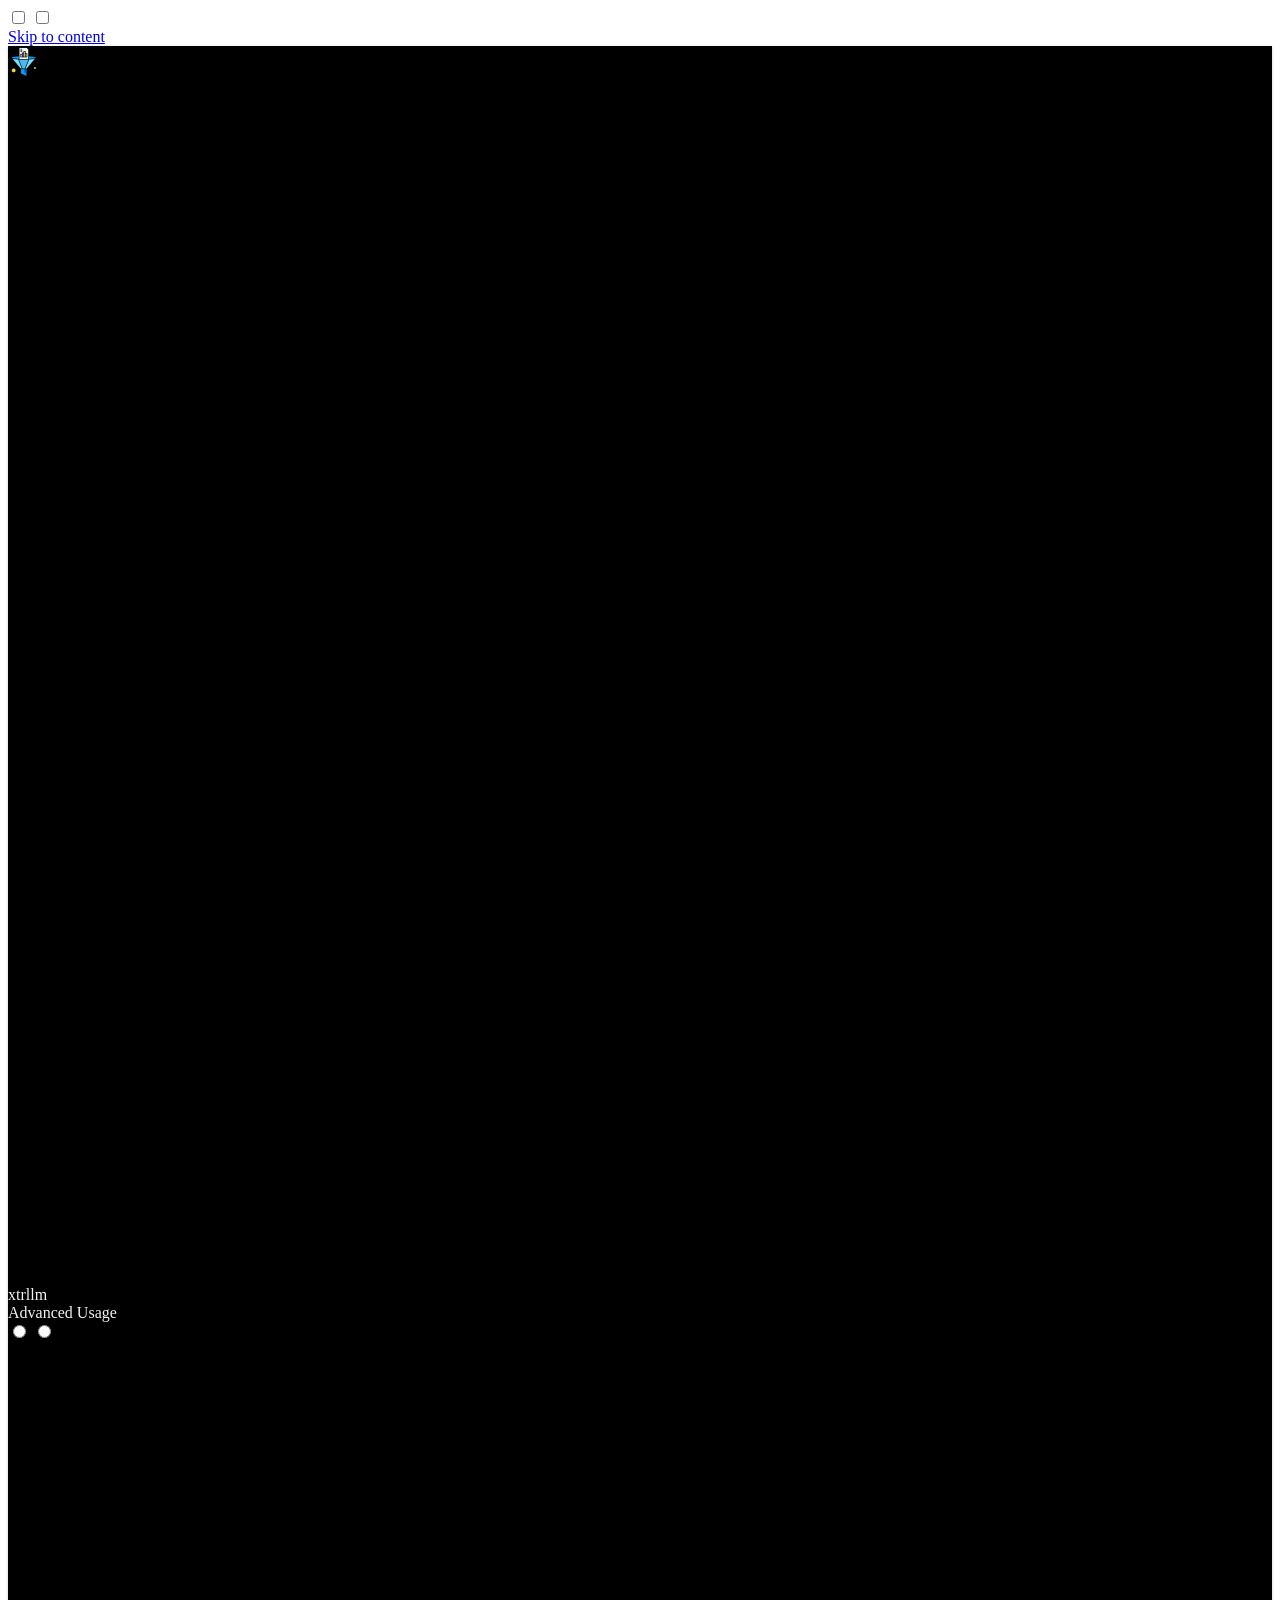
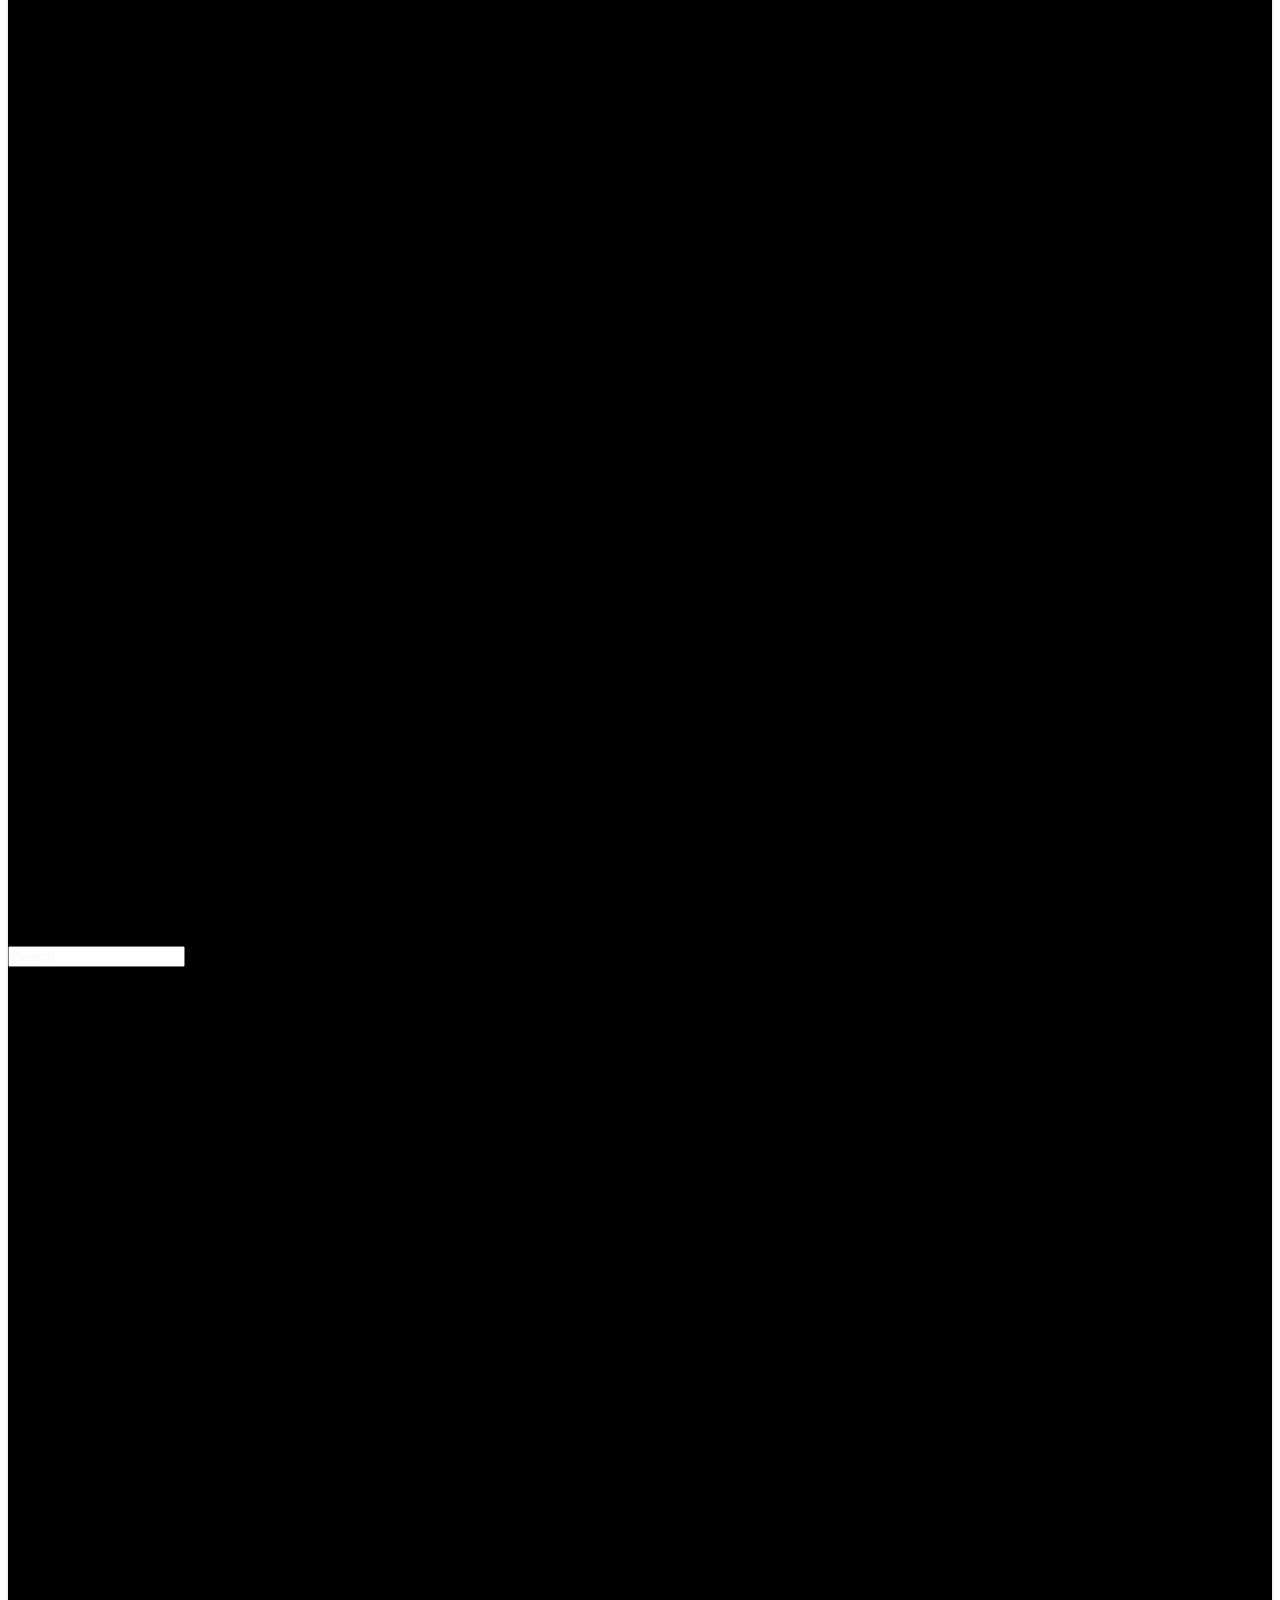
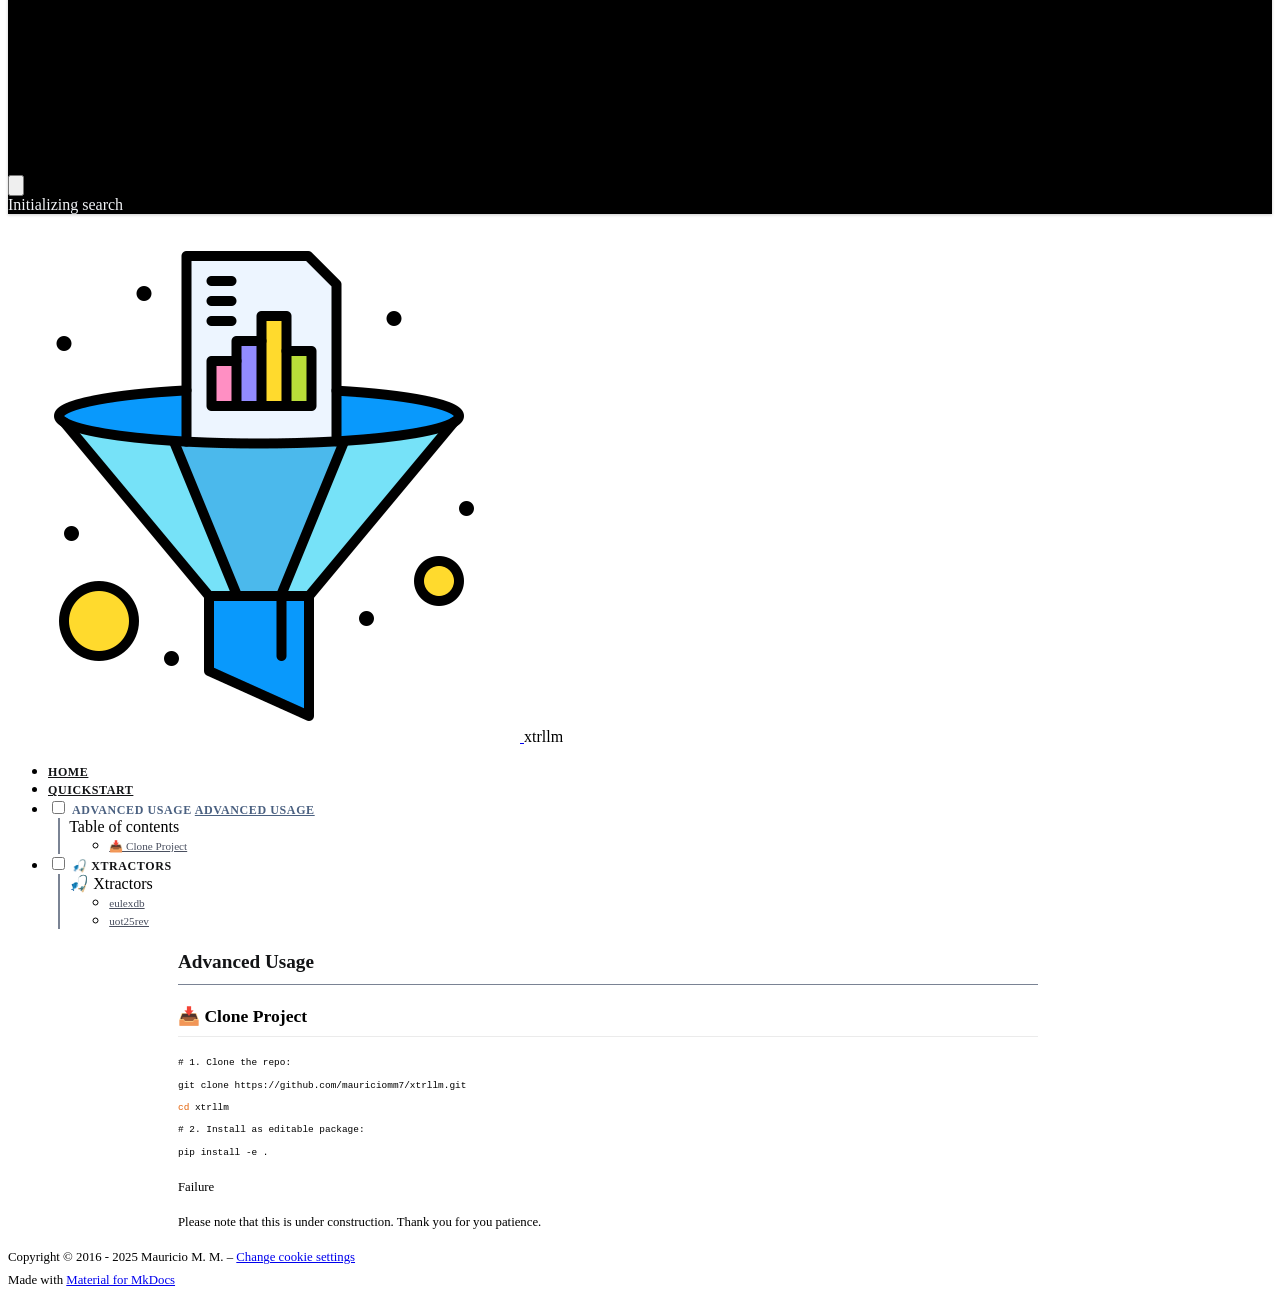
==== advancedusage/index.html @ aeeb9ef6 "Deployed 89ac687 with MkDocs version: 1.6.1" ====
<!doctype html>
<html lang="en" class="no-js">
  <head>
    
      <meta charset="utf-8">
      <meta name="viewport" content="width=device-width,initial-scale=1">
      
      
      
      
        <link rel="prev" href="../quickstart/">
      
      
        <link rel="next" href="../tools/eulexdb/">
      
      
        
      
      
      <link rel="icon" href="../assets/logo.ico">
      <meta name="generator" content="mkdocs-1.6.1, mkdocs-material-9.7.6">
    
    
      
        <title>Advanced Usage - xtrllm</title>
      
    
    
      <link rel="stylesheet" href="../assets/stylesheets/main.484c7ddc.min.css">
      
        
        <link rel="stylesheet" href="../assets/stylesheets/palette.ab4e12ef.min.css">
      
      


    
    
      
    
    
      
        
        
        <link rel="preconnect" href="https://fonts.gstatic.com" crossorigin>
        <link rel="stylesheet" href="https://fonts.googleapis.com/css?family=Source+Sans+Pro:300,300i,400,400i,700,700i%7CJetBrains+Mono:400,400i,700,700i&display=fallback">
        <style>:root{--md-text-font:"Source Sans Pro";--md-code-font:"JetBrains Mono"}</style>
      
    
    
      <link rel="stylesheet" href="../stylesheets/overrides.css">
    
      <link rel="stylesheet" href="../stylesheets/extra.css">
    
    <script>__md_scope=new URL("..",location),__md_hash=e=>[...e].reduce(((e,_)=>(e<<5)-e+_.charCodeAt(0)),0),__md_get=(e,_=localStorage,t=__md_scope)=>JSON.parse(_.getItem(t.pathname+"."+e)),__md_set=(e,_,t=localStorage,a=__md_scope)=>{try{t.setItem(a.pathname+"."+e,JSON.stringify(_))}catch(e){}}</script>
    
      

    
    
  </head>
  
  
    
    
      
    
    
    
    
    <body dir="ltr" data-md-color-scheme="default" data-md-color-primary="custom" data-md-color-accent="custom">
  
    
    <input class="md-toggle" data-md-toggle="drawer" type="checkbox" id="__drawer" autocomplete="off">
    <input class="md-toggle" data-md-toggle="search" type="checkbox" id="__search" autocomplete="off">
    <label class="md-overlay" for="__drawer"></label>
    <div data-md-component="skip">
      
        
        <a href="#advanced-usage" class="md-skip">
          Skip to content
        </a>
      
    </div>
    <div data-md-component="announce">
      
    </div>
    
    
      

  

<header class="md-header md-header--shadow" data-md-component="header">
  <nav class="md-header__inner md-grid" aria-label="Header">
    <a href=".." title="xtrllm" class="md-header__button md-logo" aria-label="xtrllm" data-md-component="logo">
      
  <img src="../assets/logo.png" alt="logo">

    </a>
    <label class="md-header__button md-icon" for="__drawer">
      
      <svg xmlns="http://www.w3.org/2000/svg" viewBox="0 0 24 24"><path d="M3 6h18v2H3zm0 5h18v2H3zm0 5h18v2H3z"/></svg>
    </label>
    <div class="md-header__title" data-md-component="header-title">
      <div class="md-header__ellipsis">
        <div class="md-header__topic">
          <span class="md-ellipsis">
            xtrllm
          </span>
        </div>
        <div class="md-header__topic" data-md-component="header-topic">
          <span class="md-ellipsis">
            
              Advanced Usage
            
          </span>
        </div>
      </div>
    </div>
    
      
        <form class="md-header__option" data-md-component="palette">
  
    
    
    
    <input class="md-option" data-md-color-media="" data-md-color-scheme="default" data-md-color-primary="custom" data-md-color-accent="custom"  aria-label="Switch to dark mode"  type="radio" name="__palette" id="__palette_0">
    
      <label class="md-header__button md-icon" title="Switch to dark mode" for="__palette_1" hidden>
        <svg xmlns="http://www.w3.org/2000/svg" viewBox="0 0 24 24"><path d="M17 7H7a5 5 0 0 0-5 5 5 5 0 0 0 5 5h10a5 5 0 0 0 5-5 5 5 0 0 0-5-5m0 8a3 3 0 0 1-3-3 3 3 0 0 1 3-3 3 3 0 0 1 3 3 3 3 0 0 1-3 3"/></svg>
      </label>
    
  
    
    
    
    <input class="md-option" data-md-color-media="" data-md-color-scheme="slate" data-md-color-primary="custom" data-md-color-accent="custom"  aria-label="Switch to light mode"  type="radio" name="__palette" id="__palette_1">
    
      <label class="md-header__button md-icon" title="Switch to light mode" for="__palette_0" hidden>
        <svg xmlns="http://www.w3.org/2000/svg" viewBox="0 0 24 24"><path d="M17 6H7c-3.31 0-6 2.69-6 6s2.69 6 6 6h10c3.31 0 6-2.69 6-6s-2.69-6-6-6m0 10H7c-2.21 0-4-1.79-4-4s1.79-4 4-4h10c2.21 0 4 1.79 4 4s-1.79 4-4 4M7 9c-1.66 0-3 1.34-3 3s1.34 3 3 3 3-1.34 3-3-1.34-3-3-3"/></svg>
      </label>
    
  
</form>
      
    
    
      <script>var palette=__md_get("__palette");if(palette&&palette.color){if("(prefers-color-scheme)"===palette.color.media){var media=matchMedia("(prefers-color-scheme: light)"),input=document.querySelector(media.matches?"[data-md-color-media='(prefers-color-scheme: light)']":"[data-md-color-media='(prefers-color-scheme: dark)']");palette.color.media=input.getAttribute("data-md-color-media"),palette.color.scheme=input.getAttribute("data-md-color-scheme"),palette.color.primary=input.getAttribute("data-md-color-primary"),palette.color.accent=input.getAttribute("data-md-color-accent")}for(var[key,value]of Object.entries(palette.color))document.body.setAttribute("data-md-color-"+key,value)}</script>
    
    
    
      
      
        <label class="md-header__button md-icon" for="__search">
          
          <svg xmlns="http://www.w3.org/2000/svg" viewBox="0 0 24 24"><path d="M9.5 3A6.5 6.5 0 0 1 16 9.5c0 1.61-.59 3.09-1.56 4.23l.27.27h.79l5 5-1.5 1.5-5-5v-.79l-.27-.27A6.52 6.52 0 0 1 9.5 16 6.5 6.5 0 0 1 3 9.5 6.5 6.5 0 0 1 9.5 3m0 2C7 5 5 7 5 9.5S7 14 9.5 14 14 12 14 9.5 12 5 9.5 5"/></svg>
        </label>
        <div class="md-search" data-md-component="search" role="dialog">
  <label class="md-search__overlay" for="__search"></label>
  <div class="md-search__inner" role="search">
    <form class="md-search__form" name="search">
      <input type="text" class="md-search__input" name="query" aria-label="Search" placeholder="Search" autocapitalize="off" autocorrect="off" autocomplete="off" spellcheck="false" data-md-component="search-query" required>
      <label class="md-search__icon md-icon" for="__search">
        
        <svg xmlns="http://www.w3.org/2000/svg" viewBox="0 0 24 24"><path d="M9.5 3A6.5 6.5 0 0 1 16 9.5c0 1.61-.59 3.09-1.56 4.23l.27.27h.79l5 5-1.5 1.5-5-5v-.79l-.27-.27A6.52 6.52 0 0 1 9.5 16 6.5 6.5 0 0 1 3 9.5 6.5 6.5 0 0 1 9.5 3m0 2C7 5 5 7 5 9.5S7 14 9.5 14 14 12 14 9.5 12 5 9.5 5"/></svg>
        
        <svg xmlns="http://www.w3.org/2000/svg" viewBox="0 0 24 24"><path d="M20 11v2H8l5.5 5.5-1.42 1.42L4.16 12l7.92-7.92L13.5 5.5 8 11z"/></svg>
      </label>
      <nav class="md-search__options" aria-label="Search">
        
        <button type="reset" class="md-search__icon md-icon" title="Clear" aria-label="Clear" tabindex="-1">
          
          <svg xmlns="http://www.w3.org/2000/svg" viewBox="0 0 24 24"><path d="M19 6.41 17.59 5 12 10.59 6.41 5 5 6.41 10.59 12 5 17.59 6.41 19 12 13.41 17.59 19 19 17.59 13.41 12z"/></svg>
        </button>
      </nav>
      
        <div class="md-search__suggest" data-md-component="search-suggest"></div>
      
    </form>
    <div class="md-search__output">
      <div class="md-search__scrollwrap" tabindex="0" data-md-scrollfix>
        <div class="md-search-result" data-md-component="search-result">
          <div class="md-search-result__meta">
            Initializing search
          </div>
          <ol class="md-search-result__list" role="presentation"></ol>
        </div>
      </div>
    </div>
  </div>
</div>
      
    
    
  </nav>
  
</header>
    
    <div class="md-container" data-md-component="container">
      
      
        
          
        
      
      <main class="md-main" data-md-component="main">
        <div class="md-main__inner md-grid">
          
            
              
              <div class="md-sidebar md-sidebar--primary" data-md-component="sidebar" data-md-type="navigation" >
                <div class="md-sidebar__scrollwrap">
                  <div class="md-sidebar__inner">
                    



  

<nav class="md-nav md-nav--primary md-nav--integrated" aria-label="Navigation" data-md-level="0">
  <label class="md-nav__title" for="__drawer">
    <a href=".." title="xtrllm" class="md-nav__button md-logo" aria-label="xtrllm" data-md-component="logo">
      
  <img src="../assets/logo.png" alt="logo">

    </a>
    xtrllm
  </label>
  
  <ul class="md-nav__list" data-md-scrollfix>
    
      
      
  
  
  
  
    <li class="md-nav__item">
      <a href=".." class="md-nav__link">
        
  
  
  <span class="md-ellipsis">
    
  
    Home
  

    
  </span>
  
  

      </a>
    </li>
  

    
      
      
  
  
  
  
    <li class="md-nav__item">
      <a href="../quickstart/" class="md-nav__link">
        
  
  
  <span class="md-ellipsis">
    
  
    Quickstart
  

    
  </span>
  
  

      </a>
    </li>
  

    
      
      
  
  
    
  
  
  
    <li class="md-nav__item md-nav__item--active">
      
      <input class="md-nav__toggle md-toggle" type="checkbox" id="__toc">
      
      
        
      
      
        <label class="md-nav__link md-nav__link--active" for="__toc">
          
  
  
  <span class="md-ellipsis">
    
  
    Advanced Usage
  

    
  </span>
  
  

          <span class="md-nav__icon md-icon"></span>
        </label>
      
      <a href="./" class="md-nav__link md-nav__link--active">
        
  
  
  <span class="md-ellipsis">
    
  
    Advanced Usage
  

    
  </span>
  
  

      </a>
      
        

<nav class="md-nav md-nav--secondary" aria-label="Table of contents">
  
  
  
    
  
  
    <label class="md-nav__title" for="__toc">
      <span class="md-nav__icon md-icon"></span>
      Table of contents
    </label>
    <ul class="md-nav__list" data-md-component="toc" data-md-scrollfix>
      
        <li class="md-nav__item">
  <a href="#clone-project" class="md-nav__link">
    <span class="md-ellipsis">
      
        📥 Clone Project
      
    </span>
  </a>
  
</li>
      
    </ul>
  
</nav>
      
    </li>
  

    
      
      
  
  
  
  
    
    
      
        
      
        
      
    
    
    
      
        
        
      
    
    
    <li class="md-nav__item md-nav__item--section md-nav__item--nested">
      
        
        
          
        
        <input class="md-nav__toggle md-toggle md-toggle--indeterminate" type="checkbox" id="__nav_4" >
        
          
          <label class="md-nav__link" for="__nav_4" id="__nav_4_label" tabindex="">
            
  
  
  <span class="md-ellipsis">
    
  
    🎣 Xtractors
  

    
  </span>
  
  

            <span class="md-nav__icon md-icon"></span>
          </label>
        
        <nav class="md-nav" data-md-level="1" aria-labelledby="__nav_4_label" aria-expanded="false">
          <label class="md-nav__title" for="__nav_4">
            <span class="md-nav__icon md-icon"></span>
            
  
    🎣 Xtractors
  

          </label>
          <ul class="md-nav__list" data-md-scrollfix>
            
              
                
  
  
  
  
    <li class="md-nav__item">
      <a href="../tools/eulexdb/" class="md-nav__link">
        
  
  
  <span class="md-ellipsis">
    
  
    eulexdb
  

    
  </span>
  
  

      </a>
    </li>
  

              
            
              
                
  
  
  
  
    <li class="md-nav__item">
      <a href="../tools/uot25rev/" class="md-nav__link">
        
  
  
  <span class="md-ellipsis">
    
  
    uot25rev
  

    
  </span>
  
  

      </a>
    </li>
  

              
            
          </ul>
        </nav>
      
    </li>
  

    
  </ul>
</nav>
                  </div>
                </div>
              </div>
            
            
          
          
            <div class="md-content" data-md-component="content">
              
              <article class="md-content__inner md-typeset">
                
                  



<h1 id="advanced-usage">Advanced Usage</h1>
<h2 id="clone-project">📥 Clone Project</h2>
<div class="language-shell highlight"><pre><span></span><code><span id="__span-0-1"><a id="__codelineno-0-1" name="__codelineno-0-1" href="#__codelineno-0-1"></a><span class="c1"># 1. Clone the repo:</span>
</span><span id="__span-0-2"><a id="__codelineno-0-2" name="__codelineno-0-2" href="#__codelineno-0-2"></a>git<span class="w"> </span>clone<span class="w"> </span>https://github.com/mauriciomm7/xtrllm.git
</span><span id="__span-0-3"><a id="__codelineno-0-3" name="__codelineno-0-3" href="#__codelineno-0-3"></a><span class="nb">cd</span><span class="w"> </span>xtrllm
</span><span id="__span-0-4"><a id="__codelineno-0-4" name="__codelineno-0-4" href="#__codelineno-0-4"></a><span class="c1"># 2. Install as editable package:</span>
</span><span id="__span-0-5"><a id="__codelineno-0-5" name="__codelineno-0-5" href="#__codelineno-0-5"></a>pip<span class="w"> </span>install<span class="w"> </span>-e<span class="w"> </span>.
</span></code></pre></div>
<div class="admonition failure">
<p class="admonition-title">Failure</p>
<p>Please note that this is under construction. Thank you for you patience.</p>
</div>












                
              </article>
            </div>
          
          
<script>var target=document.getElementById(location.hash.slice(1));target&&target.name&&(target.checked=target.name.startsWith("__tabbed_"))</script>
        </div>
        
      </main>
      
        <footer class="md-footer">
  
  <div class="md-footer-meta md-typeset">
    <div class="md-footer-meta__inner md-grid">
      <div class="md-copyright">
  
    <div class="md-copyright__highlight">
      Copyright &copy; 2016 - 2025 Mauricio M. M. – <a href="#__consent">Change cookie settings</a>

    </div>
  
  
    Made with
    <a href="https://squidfunk.github.io/mkdocs-material/" target="_blank" rel="noopener">
      Material for MkDocs
    </a>
  
</div>
      
    </div>
  </div>
</footer>
      
    </div>
    <div class="md-dialog" data-md-component="dialog">
      <div class="md-dialog__inner md-typeset"></div>
    </div>
    
    
    
      
      
      <script id="__config" type="application/json">{"annotate": null, "base": "..", "features": ["content.code.copy", "navigation.instant", "navigation.sections", "navigation.expand", "navigation.left", "navigation.indexes", "toc.integrate", "search.suggest", "search.highlight"], "search": "../assets/javascripts/workers/search.2c215733.min.js", "tags": null, "translations": {"clipboard.copied": "Copied to clipboard", "clipboard.copy": "Copy to clipboard", "search.result.more.one": "1 more on this page", "search.result.more.other": "# more on this page", "search.result.none": "No matching documents", "search.result.one": "1 matching document", "search.result.other": "# matching documents", "search.result.placeholder": "Type to start searching", "search.result.term.missing": "Missing", "select.version": "Select version"}, "version": null}</script>
    
    
      <script src="../assets/javascripts/bundle.79ae519e.min.js"></script>
      
    
  </body>
</html>
---- assets/stylesheets/main.484c7ddc.min.css ----
@charset "UTF-8";html{-webkit-text-size-adjust:none;-moz-text-size-adjust:none;text-size-adjust:none;box-sizing:border-box}*,:after,:before{box-sizing:inherit}@media (prefers-reduced-motion){*,:after,:before{transition:none!important}}body{margin:0}a,button,input,label{-webkit-tap-highlight-color:transparent}a{color:inherit;text-decoration:none}hr{border:0;box-sizing:initial;display:block;height:.05rem;overflow:visible;padding:0}small{font-size:80%}sub,sup{line-height:1em}img{border-style:none}table{border-collapse:initial;border-spacing:0}td,th{font-weight:400;vertical-align:top}button{background:#0000;border:0;font-family:inherit;font-size:inherit;margin:0;padding:0}input{border:0;outline:none}:root{--md-primary-fg-color:#4051b5;--md-primary-fg-color--light:#5d6cc0;--md-primary-fg-color--dark:#303fa1;--md-primary-bg-color:#fff;--md-primary-bg-color--light:#ffffffb3;--md-accent-fg-color:#526cfe;--md-accent-fg-color--transparent:#526cfe1a;--md-accent-bg-color:#fff;--md-accent-bg-color--light:#ffffffb3}[data-md-color-scheme=default]{color-scheme:light}[data-md-color-scheme=default] img[src$="#gh-dark-mode-only"],[data-md-color-scheme=default] img[src$="#only-dark"]{display:none}:root,[data-md-color-scheme=default]{--md-hue:225deg;--md-default-fg-color:#000000de;--md-default-fg-color--light:#0000008a;--md-default-fg-color--lighter:#00000052;--md-default-fg-color--lightest:#00000012;--md-default-bg-color:#fff;--md-default-bg-color--light:#ffffffb3;--md-default-bg-color--lighter:#ffffff4d;--md-default-bg-color--lightest:#ffffff1f;--md-code-fg-color:#36464e;--md-code-bg-color:#f5f5f5;--md-code-bg-color--light:#f5f5f5b3;--md-code-bg-color--lighter:#f5f5f54d;--md-code-hl-color:#4287ff;--md-code-hl-color--light:#4287ff1a;--md-code-hl-number-color:#d52a2a;--md-code-hl-special-color:#db1457;--md-code-hl-function-color:#a846b9;--md-code-hl-constant-color:#6e59d9;--md-code-hl-keyword-color:#3f6ec6;--md-code-hl-string-color:#1c7d4d;--md-code-hl-name-color:var(--md-code-fg-color);--md-code-hl-operator-color:var(--md-default-fg-color--light);--md-code-hl-punctuation-color:var(--md-default-fg-color--light);--md-code-hl-comment-color:var(--md-default-fg-color--light);--md-code-hl-generic-color:var(--md-default-fg-color--light);--md-code-hl-variable-color:var(--md-default-fg-color--light);--md-typeset-color:var(--md-default-fg-color);--md-typeset-a-color:var(--md-primary-fg-color);--md-typeset-del-color:#f5503d26;--md-typeset-ins-color:#0bd57026;--md-typeset-kbd-color:#fafafa;--md-typeset-kbd-accent-color:#fff;--md-typeset-kbd-border-color:#b8b8b8;--md-typeset-mark-color:#ffff0080;--md-typeset-table-color:#0000001f;--md-typeset-table-color--light:rgba(0,0,0,.035);--md-admonition-fg-color:var(--md-default-fg-color);--md-admonition-bg-color:var(--md-default-bg-color);--md-warning-fg-color:#000000de;--md-warning-bg-color:#ff9;--md-footer-fg-color:#fff;--md-footer-fg-color--light:#ffffffb3;--md-footer-fg-color--lighter:#ffffff73;--md-footer-bg-color:#000000de;--md-footer-bg-color--dark:#00000052;--md-shadow-z1:0 0.2rem 0.5rem #0000000d,0 0 0.05rem #0000001a;--md-shadow-z2:0 0.2rem 0.5rem #0000001a,0 0 0.05rem #00000040;--md-shadow-z3:0 0.2rem 0.5rem #0003,0 0 0.05rem #00000059}.md-icon svg{fill:currentcolor;display:block;height:1.2rem;width:1.2rem}body{-webkit-font-smoothing:antialiased;-moz-osx-font-smoothing:grayscale;--md-text-font-family:var(--md-text-font,_),-apple-system,BlinkMacSystemFont,Helvetica,Arial,sans-serif;--md-code-font-family:var(--md-code-font,_),SFMono-Regular,Consolas,Menlo,monospace}aside,body,input{font-feature-settings:"kern","liga";color:var(--md-typeset-color);font-family:var(--md-text-font-family)}code,kbd,pre{font-feature-settings:"kern";font-family:var(--md-code-font-family)}:root{--md-typeset-table-sort-icon:url('data:image/svg+xml;charset=utf-8,<svg xmlns="http://www.w3.org/2000/svg" viewBox="0 0 24 24"><path d="m18 21-4-4h3V7h-3l4-4 4 4h-3v10h3M2 19v-2h10v2M2 13v-2h7v2M2 7V5h4v2z"/></svg>');--md-typeset-table-sort-icon--asc:url('data:image/svg+xml;charset=utf-8,<svg xmlns="http://www.w3.org/2000/svg" viewBox="0 0 24 24"><path d="M19 17h3l-4 4-4-4h3V3h2M2 17h10v2H2M6 5v2H2V5m0 6h7v2H2z"/></svg>');--md-typeset-table-sort-icon--desc:url('data:image/svg+xml;charset=utf-8,<svg xmlns="http://www.w3.org/2000/svg" viewBox="0 0 24 24"><path d="M19 7h3l-4-4-4 4h3v14h2M2 17h10v2H2M6 5v2H2V5m0 6h7v2H2z"/></svg>')}.md-typeset{-webkit-print-color-adjust:exact;color-adjust:exact;font-size:.8rem;line-height:1.6;overflow-wrap:break-word}@media print{.md-typeset{font-size:.68rem}}.md-typeset blockquote,.md-typeset dl,.md-typeset figure,.md-typeset ol,.md-typeset pre,.md-typeset ul{margin-bottom:1em;margin-top:1em}.md-typeset h1{color:var(--md-default-fg-color--light);font-size:2em;line-height:1.3;margin:0 0 1.25em}.md-typeset h1,.md-typeset h2{font-weight:300;letter-spacing:-.01em}.md-typeset h2{font-size:1.5625em;line-height:1.4;margin:1.6em 0 .64em}.md-typeset h3{font-size:1.25em;font-weight:400;letter-spacing:-.01em;line-height:1.5;margin:1.6em 0 .8em}.md-typeset h2+h3{margin-top:.8em}.md-typeset h4{font-weight:700;letter-spacing:-.01em;margin:1em 0}.md-typeset h5,.md-typeset h6{color:var(--md-default-fg-color--light);font-size:.8em;font-weight:700;letter-spacing:-.01em;margin:1.25em 0}.md-typeset h5{text-transform:uppercase}.md-typeset h5 code{text-transform:none}.md-typeset hr{border-bottom:.05rem solid var(--md-default-fg-color--lightest);display:flow-root;margin:1.5em 0}.md-typeset a{color:var(--md-typeset-a-color);word-break:break-word}.md-typeset a,.md-typeset a:before{transition:color 125ms}.md-typeset a:focus,.md-typeset a:hover{color:var(--md-accent-fg-color)}.md-typeset a:focus code,.md-typeset a:hover code{background-color:var(--md-accent-fg-color--transparent);color:var(--md-accent-fg-color)}.md-typeset a code{color:var(--md-typeset-a-color)}.md-typeset a.focus-visible{outline-color:var(--md-accent-fg-color);outline-offset:.2rem}.md-typeset code,.md-typeset kbd,.md-typeset pre{color:var(--md-code-fg-color);direction:ltr;font-variant-ligatures:none;transition:background-color 125ms}@media print{.md-typeset code,.md-typeset kbd,.md-typeset pre{white-space:pre-wrap}}.md-typeset code{background-color:var(--md-code-bg-color);border-radius:.1rem;-webkit-box-decoration-break:clone;box-decoration-break:clone;font-size:.85em;padding:0 .2941176471em;transition:color 125ms,background-color 125ms;word-break:break-word}.md-typeset code:not(.focus-visible){-webkit-tap-highlight-color:transparent;outline:none}.md-typeset pre{display:flow-root;line-height:1.4;position:relative}.md-typeset pre>code{-webkit-box-decoration-break:slice;box-decoration-break:slice;box-shadow:none;display:block;margin:0;outline-color:var(--md-accent-fg-color);overflow:auto;padding:.7720588235em 1.1764705882em;scrollbar-color:var(--md-default-fg-color--lighter) #0000;scrollbar-width:thin;touch-action:auto;word-break:normal}.md-typeset pre>code:hover{scrollbar-color:var(--md-accent-fg-color) #0000}.md-typeset pre>code::-webkit-scrollbar{height:.2rem;width:.2rem}.md-typeset pre>code::-webkit-scrollbar-thumb{background-color:var(--md-default-fg-color--lighter)}.md-typeset pre>code::-webkit-scrollbar-thumb:hover{background-color:var(--md-accent-fg-color)}.md-typeset kbd{background-color:var(--md-typeset-kbd-color);border-radius:.1rem;box-shadow:0 .1rem 0 .05rem var(--md-typeset-kbd-border-color),0 .1rem 0 var(--md-typeset-kbd-border-color),0 -.1rem .2rem var(--md-typeset-kbd-accent-color) inset;color:var(--md-default-fg-color);display:inline-block;font-size:.75em;padding:0 .6666666667em;vertical-align:text-top;word-break:break-word}.md-typeset mark{background-color:var(--md-typeset-mark-color);-webkit-box-decoration-break:clone;box-decoration-break:clone;color:inherit;word-break:break-word}.md-typeset abbr{cursor:help;text-decoration:none}.md-typeset [data-preview],.md-typeset abbr{border-bottom:.05rem dotted var(--md-default-fg-color--light)}.md-typeset small{opacity:.75}[dir=ltr] .md-typeset sub,[dir=ltr] .md-typeset sup{margin-left:.078125em}[dir=rtl] .md-typeset sub,[dir=rtl] .md-typeset sup{margin-right:.078125em}[dir=ltr] .md-typeset blockquote{padding-left:.6rem}[dir=rtl] .md-typeset blockquote{padding-right:.6rem}[dir=ltr] .md-typeset blockquote{border-left:.2rem solid var(--md-default-fg-color--lighter)}[dir=rtl] .md-typeset blockquote{border-right:.2rem solid var(--md-default-fg-color--lighter)}.md-typeset blockquote{color:var(--md-default-fg-color--light);margin-left:0;margin-right:0}.md-typeset ul{list-style-type:disc}.md-typeset ul[type]{list-style-type:revert-layer}[dir=ltr] .md-typeset ol,[dir=ltr] .md-typeset ul{margin-left:.625em}[dir=rtl] .md-typeset ol,[dir=rtl] .md-typeset ul{margin-right:.625em}.md-typeset ol,.md-typeset ul{padding:0}.md-typeset ol:not([hidden]),.md-typeset ul:not([hidden]){display:flow-root}.md-typeset ol ol,.md-typeset ul ol{list-style-type:lower-alpha}.md-typeset ol ol ol,.md-typeset ul ol ol{list-style-type:lower-roman}.md-typeset ol ol ol ol,.md-typeset ul ol ol ol{list-style-type:upper-alpha}.md-typeset ol ol ol ol ol,.md-typeset ul ol ol ol ol{list-style-type:upper-roman}.md-typeset ol[type],.md-typeset ul[type]{list-style-type:revert-layer}[dir=ltr] .md-typeset ol li,[dir=ltr] .md-typeset ul li{margin-left:1.25em}[dir=rtl] .md-typeset ol li,[dir=rtl] .md-typeset ul li{margin-right:1.25em}.md-typeset ol li,.md-typeset ul li{margin-bottom:.5em}.md-typeset ol li blockquote,.md-typeset ol li p,.md-typeset ul li blockquote,.md-typeset ul li p{margin:.5em 0}.md-typeset ol li:last-child,.md-typeset ul li:last-child{margin-bottom:0}[dir=ltr] .md-typeset ol li ol,[dir=ltr] .md-typeset ol li ul,[dir=ltr] .md-typeset ul li ol,[dir=ltr] .md-typeset ul li ul{margin-left:.625em}[dir=rtl] .md-typeset ol li ol,[dir=rtl] .md-typeset ol li ul,[dir=rtl] .md-typeset ul li ol,[dir=rtl] .md-typeset ul li ul{margin-right:.625em}.md-typeset ol li ol,.md-typeset ol li ul,.md-typeset ul li ol,.md-typeset ul li ul{margin-bottom:.5em;margin-top:.5em}[dir=ltr] .md-typeset dd{margin-left:1.875em}[dir=rtl] .md-typeset dd{margin-right:1.875em}.md-typeset dd{margin-bottom:1.5em;margin-top:1em}.md-typeset img,.md-typeset svg,.md-typeset video{height:auto;max-width:100%}.md-typeset img[align=left]{margin:1em 1em 1em 0}.md-typeset img[align=right]{margin:1em 0 1em 1em}.md-typeset img[align]:only-child{margin-top:0}.md-typeset figure{display:flow-root;margin:1em auto;max-width:100%;text-align:center;width:fit-content}.md-typeset figure img{display:block;margin:0 auto}.md-typeset figcaption{font-style:italic;margin:1em auto;max-width:24rem}.md-typeset iframe{max-width:100%}.md-typeset table:not([class]){background-color:var(--md-default-bg-color);border:.05rem solid var(--md-typeset-table-color);border-radius:.1rem;display:inline-block;font-size:.64rem;max-width:100%;overflow:auto;touch-action:auto}@media print{.md-typeset table:not([class]){display:table}}.md-typeset table:not([class])+*{margin-top:1.5em}.md-typeset table:not([class]) td>:first-child,.md-typeset table:not([class]) th>:first-child{margin-top:0}.md-typeset table:not([class]) td>:last-child,.md-typeset table:not([class]) th>:last-child{margin-bottom:0}.md-typeset table:not([class]) td:not([align]),.md-typeset table:not([class]) th:not([align]){text-align:left}[dir=rtl] .md-typeset table:not([class]) td:not([align]),[dir=rtl] .md-typeset table:not([class]) th:not([align]){text-align:right}.md-typeset table:not([class]) th{font-weight:700;min-width:5rem;padding:.9375em 1.25em;vertical-align:top}.md-typeset table:not([class]) td{border-top:.05rem solid var(--md-typeset-table-color);padding:.9375em 1.25em;vertical-align:top}.md-typeset table:not([class]) tbody tr{transition:background-color 125ms}.md-typeset table:not([class]) tbody tr:hover{background-color:var(--md-typeset-table-color--light);box-shadow:0 .05rem 0 var(--md-default-bg-color) inset}.md-typeset table:not([class]) a{word-break:normal}.md-typeset table th[role=columnheader]{cursor:pointer}[dir=ltr] .md-typeset table th[role=columnheader]:after{margin-left:.5em}[dir=rtl] .md-typeset table th[role=columnheader]:after{margin-right:.5em}.md-typeset table th[role=columnheader]:after{content:"";display:inline-block;height:1.2em;-webkit-mask-image:var(--md-typeset-table-sort-icon);mask-image:var(--md-typeset-table-sort-icon);-webkit-mask-repeat:no-repeat;mask-repeat:no-repeat;-webkit-mask-size:contain;mask-size:contain;transition:background-color 125ms;vertical-align:text-bottom;width:1.2em}.md-typeset table th[role=columnheader]:hover:after{background-color:var(--md-default-fg-color--lighter)}.md-typeset table th[role=columnheader][aria-sort=ascending]:after{background-color:var(--md-default-fg-color--light);-webkit-mask-image:var(--md-typeset-table-sort-icon--asc);mask-image:var(--md-typeset-table-sort-icon--asc)}.md-typeset table th[role=columnheader][aria-sort=descending]:after{background-color:var(--md-default-fg-color--light);-webkit-mask-image:var(--md-typeset-table-sort-icon--desc);mask-image:var(--md-typeset-table-sort-icon--desc)}.md-typeset__scrollwrap{margin:1em -.8rem;overflow-x:auto;touch-action:auto}.md-typeset__table{display:inline-block;margin-bottom:.5em;padding:0 .8rem}@media print{.md-typeset__table{display:block}}html .md-typeset__table table{display:table;margin:0;overflow:hidden;width:100%}@media screen and (max-width:44.984375em){.md-content__inner>pre{margin:1em -.8rem}.md-content__inner>pre code{border-radius:0}}.md-typeset .md-author{border-radius:100%;display:block;flex-shrink:0;height:1.6rem;overflow:hidden;position:relative;transition:color 125ms,transform 125ms;width:1.6rem}.md-typeset .md-author img{display:block}.md-typeset .md-author--more{background:var(--md-default-fg-color--lightest);color:var(--md-default-fg-color--lighter);font-size:.6rem;font-weight:700;line-height:1.6rem;text-align:center}.md-typeset .md-author--long{height:2.4rem;width:2.4rem}.md-typeset a.md-author{transform:scale(1)}.md-typeset a.md-author img{border-radius:100%;filter:grayscale(100%) opacity(75%);transition:filter 125ms}.md-typeset a.md-author:focus,.md-typeset a.md-author:hover{transform:scale(1.1);z-index:1}.md-typeset a.md-author:focus img,.md-typeset a.md-author:hover img{filter:grayscale(0)}.md-banner{background-color:var(--md-footer-bg-color);color:var(--md-footer-fg-color);overflow:auto}@media print{.md-banner{display:none}}.md-banner--warning{background-color:var(--md-warning-bg-color);color:var(--md-warning-fg-color)}.md-banner__inner{font-size:.7rem;margin:.6rem auto;padding:0 .8rem}[dir=ltr] .md-banner__button{float:right}[dir=rtl] .md-banner__button{float:left}.md-banner__button{color:inherit;cursor:pointer;transition:opacity .25s}.no-js .md-banner__button{display:none}.md-banner__button:hover{opacity:.7}html{font-size:125%;height:100%;overflow-x:hidden}@media screen and (min-width:100em){html{font-size:137.5%}}@media screen and (min-width:125em){html{font-size:150%}}body{background-color:var(--md-default-bg-color);display:flex;flex-direction:column;font-size:.5rem;min-height:100%;position:relative;width:100%}@media print{body{display:block}}@media screen and (max-width:59.984375em){body[data-md-scrolllock]{position:fixed}}.md-grid{margin-left:auto;margin-right:auto;max-width:61rem}.md-container{display:flex;flex-direction:column;flex-grow:1}@media print{.md-container{display:block}}.md-main{flex-grow:1}.md-main__inner{display:flex;height:100%;margin-top:1.5rem}.md-ellipsis{overflow:hidden;text-overflow:ellipsis}.md-toggle{display:none}.md-option{height:0;opacity:0;position:absolute;width:0}.md-option:checked+label:not([hidden]){display:block}.md-option.focus-visible+label{outline-color:var(--md-accent-fg-color);outline-style:auto}.md-skip{background-color:var(--md-default-fg-color);border-radius:.1rem;color:var(--md-default-bg-color);font-size:.64rem;margin:.5rem;opacity:0;outline-color:var(--md-accent-fg-color);padding:.3rem .5rem;position:fixed;transform:translateY(.4rem);z-index:-1}.md-skip:focus{opacity:1;transform:translateY(0);transition:transform .25s cubic-bezier(.4,0,.2,1),opacity 175ms 75ms;z-index:10}@page{margin:25mm}:root{--md-clipboard-icon:url('data:image/svg+xml;charset=utf-8,<svg xmlns="http://www.w3.org/2000/svg" viewBox="0 0 24 24"><path d="M19 21H8V7h11m0-2H8a2 2 0 0 0-2 2v14a2 2 0 0 0 2 2h11a2 2 0 0 0 2-2V7a2 2 0 0 0-2-2m-3-4H4a2 2 0 0 0-2 2v14h2V3h12z"/></svg>')}.md-clipboard{border-radius:.1rem;color:var(--md-default-fg-color--lightest);cursor:pointer;height:1.5em;outline-color:var(--md-accent-fg-color);outline-offset:.1rem;transition:color .25s;width:1.5em;z-index:1}@media print{.md-clipboard{display:none}}.md-clipboard:not(.focus-visible){-webkit-tap-highlight-color:transparent;outline:none}:hover>.md-clipboard{color:var(--md-default-fg-color--light)}.md-clipboard:focus,.md-clipboard:hover{color:var(--md-accent-fg-color)}.md-clipboard:after{background-color:currentcolor;content:"";display:block;height:1.125em;margin:0 auto;-webkit-mask-image:var(--md-clipboard-icon);mask-image:var(--md-clipboard-icon);-webkit-mask-position:center;mask-position:center;-webkit-mask-repeat:no-repeat;mask-repeat:no-repeat;-webkit-mask-size:contain;mask-size:contain;width:1.125em}.md-clipboard--inline{cursor:pointer}.md-clipboard--inline code{transition:color .25s,background-color .25s}.md-clipboard--inline:focus code,.md-clipboard--inline:hover code{background-color:var(--md-accent-fg-color--transparent);color:var(--md-accent-fg-color)}:root{--md-code-select-icon:url('data:image/svg+xml;charset=utf-8,<svg xmlns="http://www.w3.org/2000/svg" viewBox="0 0 24 24"><path d="M19 19h-4v2h4c1.1 0 2-.9 2-2v-4h-2m0-12h-4v2h4v4h2V5c0-1.1-.9-2-2-2M5 5h4V3H5c-1.1 0-2 .9-2 2v4h2m0 6H3v4c0 1.1.9 2 2 2h4v-2H5zm2-4h2v2H7zm4 0h2v2h-2zm4 0h2v2h-2zM7 7h2v2H7zm4 0h2v2h-2zm4 0h2v2h-2zm-8 8h2v2H7zm4 0h2v2h-2zm4 0h2v2h-2z"/></svg>');--md-code-copy-icon:url('data:image/svg+xml;charset=utf-8,<svg xmlns="http://www.w3.org/2000/svg" viewBox="0 0 24 24"><path d="M19 21H8V7h11m0-2H8a2 2 0 0 0-2 2v14a2 2 0 0 0 2 2h11a2 2 0 0 0 2-2V7a2 2 0 0 0-2-2m-3-4H4a2 2 0 0 0-2 2v14h2V3h12z"/></svg>')}.md-typeset .md-code__content{display:grid}.md-code__nav{background-color:var(--md-code-bg-color--lighter);border-radius:.1rem;display:flex;gap:.2rem;padding:.2rem;position:absolute;right:.25em;top:.25em;transition:background-color .25s;z-index:1}:hover>.md-code__nav{background-color:var(--md-code-bg-color--light)}.md-code__button{color:var(--md-default-fg-color--lightest);cursor:pointer;display:block;height:1.5em;outline-color:var(--md-accent-fg-color);outline-offset:.1rem;transition:color .25s;width:1.5em}:hover>*>.md-code__button{color:var(--md-default-fg-color--light)}.md-code__button.focus-visible,.md-code__button:hover{color:var(--md-accent-fg-color)}.md-code__button--active{color:var(--md-default-fg-color)!important}.md-code__button:after{background-color:currentcolor;content:"";display:block;height:1.125em;margin:0 auto;-webkit-mask-position:center;mask-position:center;-webkit-mask-repeat:no-repeat;mask-repeat:no-repeat;-webkit-mask-size:contain;mask-size:contain;width:1.125em}.md-code__button[data-md-type=select]:after{-webkit-mask-image:var(--md-code-select-icon);mask-image:var(--md-code-select-icon)}.md-code__button[data-md-type=copy]:after{-webkit-mask-image:var(--md-code-copy-icon);mask-image:var(--md-code-copy-icon)}@keyframes consent{0%{opacity:0;transform:translateY(100%)}to{opacity:1;transform:translateY(0)}}@keyframes overlay{0%{opacity:0}to{opacity:1}}.md-consent__overlay{animation:overlay .25s both;-webkit-backdrop-filter:blur(.1rem);backdrop-filter:blur(.1rem);background-color:#0000008a;height:100%;opacity:1;position:fixed;top:0;width:100%;z-index:5}.md-consent__inner{animation:consent .5s cubic-bezier(.1,.7,.1,1) both;background-color:var(--md-default-bg-color);border:0;border-radius:.1rem;bottom:0;box-shadow:0 0 .2rem #0000001a,0 .2rem .4rem #0003;max-height:100%;overflow:auto;padding:0;position:fixed;width:100%;z-index:5}.md-consent__form{padding:.8rem}.md-consent__settings{display:none;margin:1em 0}input:checked+.md-consent__settings{display:block}.md-consent__controls{margin-bottom:.8rem}.md-typeset .md-consent__controls .md-button{display:inline}@media screen and (max-width:44.984375em){.md-typeset .md-consent__controls .md-button{display:block;margin-top:.4rem;text-align:center;width:100%}}.md-consent label{cursor:pointer}.md-content{flex-grow:1;min-width:0}.md-content__inner{margin:0 .8rem 1.2rem;padding-top:.6rem}@media screen and (min-width:76.25em){[dir=ltr] .md-sidebar--primary:not([hidden])~.md-content>.md-content__inner{margin-left:1.2rem}[dir=ltr] .md-sidebar--secondary:not([hidden])~.md-content>.md-content__inner,[dir=rtl] .md-sidebar--primary:not([hidden])~.md-content>.md-content__inner{margin-right:1.2rem}[dir=rtl] .md-sidebar--secondary:not([hidden])~.md-content>.md-content__inner{margin-left:1.2rem}}.md-content__inner:before{content:"";display:block;height:.4rem}.md-content__inner>:last-child{margin-bottom:0}[dir=ltr] .md-content__button{float:right}[dir=rtl] .md-content__button{float:left}[dir=ltr] .md-content__button{margin-left:.4rem}[dir=rtl] .md-content__button{margin-right:.4rem}.md-content__button{margin:.4rem 0;padding:0}@media print{.md-content__button{display:none}}.md-typeset .md-content__button{color:var(--md-default-fg-color--lighter)}.md-content__button svg{display:inline;vertical-align:top}[dir=rtl] .md-content__button svg{transform:scaleX(-1)}[dir=ltr] .md-dialog{right:.8rem}[dir=rtl] .md-dialog{left:.8rem}.md-dialog{background-color:var(--md-default-fg-color);border-radius:.1rem;bottom:.8rem;box-shadow:var(--md-shadow-z3);min-width:11.1rem;opacity:0;padding:.4rem .6rem;pointer-events:none;position:fixed;transform:translateY(100%);transition:transform 0ms .4s,opacity .4s;z-index:4}@media print{.md-dialog{display:none}}.md-dialog--active{opacity:1;pointer-events:auto;transform:translateY(0);transition:transform .4s cubic-bezier(.075,.85,.175,1),opacity .4s}.md-dialog__inner{color:var(--md-default-bg-color);font-size:.7rem}.md-feedback{margin:2em 0 1em;text-align:center}.md-feedback fieldset{border:none;margin:0;padding:0}.md-feedback__title{font-weight:700;margin:1em auto}.md-feedback__inner{position:relative}.md-feedback__list{display:flex;flex-wrap:wrap;place-content:baseline center;position:relative}.md-feedback__list:hover .md-icon:not(:disabled){color:var(--md-default-fg-color--lighter)}:disabled .md-feedback__list{min-height:1.8rem}.md-feedback__icon{color:var(--md-default-fg-color--light);cursor:pointer;flex-shrink:0;margin:0 .1rem;transition:color 125ms}.md-feedback__icon:not(:disabled).md-icon:hover{color:var(--md-accent-fg-color)}.md-feedback__icon:disabled{color:var(--md-default-fg-color--lightest);pointer-events:none}.md-feedback__note{opacity:0;position:relative;transform:translateY(.4rem);transition:transform .4s cubic-bezier(.1,.7,.1,1),opacity .15s}.md-feedback__note>*{margin:0 auto;max-width:16rem}:disabled .md-feedback__note{opacity:1;transform:translateY(0)}@media print{.md-feedback{display:none}}.md-footer{background-color:var(--md-footer-bg-color);color:var(--md-footer-fg-color)}@media print{.md-footer{display:none}}.md-footer__inner{justify-content:space-between;overflow:auto;padding:.2rem}.md-footer__inner:not([hidden]){display:flex}.md-footer__link{align-items:end;display:flex;flex-grow:0.01;margin-bottom:.4rem;margin-top:1rem;max-width:100%;outline-color:var(--md-accent-fg-color);overflow:hidden;transition:opacity .25s}.md-footer__link:focus,.md-footer__link:hover{opacity:.7}[dir=rtl] .md-footer__link svg{transform:scaleX(-1)}@media screen and (max-width:44.984375em){.md-footer__link--prev{flex-shrink:0}.md-footer__link--prev .md-footer__title{display:none}}[dir=ltr] .md-footer__link--next{margin-left:auto}[dir=rtl] .md-footer__link--next{margin-right:auto}.md-footer__link--next{text-align:right}[dir=rtl] .md-footer__link--next{text-align:left}.md-footer__title{flex-grow:1;font-size:.9rem;margin-bottom:.7rem;max-width:calc(100% - 2.4rem);padding:0 1rem;white-space:nowrap}.md-footer__button{margin:.2rem;padding:.4rem}.md-footer__direction{font-size:.64rem;opacity:.7}.md-footer-meta{background-color:var(--md-footer-bg-color--dark)}.md-footer-meta__inner{display:flex;flex-wrap:wrap;justify-content:space-between;padding:.2rem}html .md-footer-meta.md-typeset a{color:var(--md-footer-fg-color--light)}html .md-footer-meta.md-typeset a:focus,html .md-footer-meta.md-typeset a:hover{color:var(--md-footer-fg-color)}.md-copyright{color:var(--md-footer-fg-color--lighter);font-size:.64rem;margin:auto .6rem;padding:.4rem 0;width:100%}@media screen and (min-width:45em){.md-copyright{width:auto}}.md-copyright__highlight{color:var(--md-footer-fg-color--light)}.md-social{display:inline-flex;gap:.2rem;margin:0 .4rem;padding:.2rem 0 .6rem}@media screen and (min-width:45em){.md-social{padding:.6rem 0}}.md-social__link{display:inline-block;height:1.6rem;text-align:center;width:1.6rem}.md-social__link:before{line-height:1.9}.md-social__link svg{fill:currentcolor;max-height:.8rem;vertical-align:-25%}.md-typeset .md-button{border:.1rem solid;border-radius:.1rem;color:var(--md-primary-fg-color);cursor:pointer;display:inline-block;font-weight:700;padding:.625em 2em;transition:color 125ms,background-color 125ms,border-color 125ms}.md-typeset .md-button--primary{background-color:var(--md-primary-fg-color);border-color:var(--md-primary-fg-color);color:var(--md-primary-bg-color)}.md-typeset .md-button:focus,.md-typeset .md-button:hover{background-color:var(--md-accent-fg-color);border-color:var(--md-accent-fg-color);color:var(--md-accent-bg-color)}[dir=ltr] .md-typeset .md-input{border-top-left-radius:.1rem}[dir=ltr] .md-typeset .md-input,[dir=rtl] .md-typeset .md-input{border-top-right-radius:.1rem}[dir=rtl] .md-typeset .md-input{border-top-left-radius:.1rem}.md-typeset .md-input{border-bottom:.1rem solid var(--md-default-fg-color--lighter);box-shadow:var(--md-shadow-z1);font-size:.8rem;height:1.8rem;padding:0 .6rem;transition:border .25s,box-shadow .25s}.md-typeset .md-input:focus,.md-typeset .md-input:hover{border-bottom-color:var(--md-accent-fg-color);box-shadow:var(--md-shadow-z2)}.md-typeset .md-input--stretch{width:100%}.md-header{background-color:var(--md-primary-fg-color);box-shadow:0 0 .2rem #0000,0 .2rem .4rem #0000;color:var(--md-primary-bg-color);display:block;left:0;position:sticky;right:0;top:0;z-index:4}@media print{.md-header{display:none}}.md-header[hidden]{transform:translateY(-100%);transition:transform .25s cubic-bezier(.8,0,.6,1),box-shadow .25s}.md-header--shadow{box-shadow:0 0 .2rem #0000001a,0 .2rem .4rem #0003;transition:transform .25s cubic-bezier(.1,.7,.1,1),box-shadow .25s}.md-header__inner{align-items:center;display:flex;padding:0 .2rem}.md-header__button{color:currentcolor;cursor:pointer;margin:.2rem;outline-color:var(--md-accent-fg-color);padding:.4rem;position:relative;transition:opacity .25s;vertical-align:middle;z-index:1}.md-header__button:hover{opacity:.7}.md-header__button:not([hidden]){display:inline-block}.md-header__button:not(.focus-visible){-webkit-tap-highlight-color:transparent;outline:none}.md-header__button.md-logo{margin:.2rem;padding:.4rem}@media screen and (max-width:76.234375em){.md-header__button.md-logo{display:none}}.md-header__button.md-logo img,.md-header__button.md-logo svg{fill:currentcolor;display:block;height:1.2rem;width:auto}@media screen and (min-width:60em){.md-header__button[for=__search]{display:none}}.no-js .md-header__button[for=__search]{display:none}[dir=rtl] .md-header__button[for=__search] svg{transform:scaleX(-1)}@media screen and (min-width:76.25em){.md-header__button[for=__drawer]{display:none}}.md-header__topic{display:flex;max-width:100%;position:absolute;transition:transform .4s cubic-bezier(.1,.7,.1,1),opacity .15s;white-space:nowrap}.md-header__topic+.md-header__topic{opacity:0;pointer-events:none;transform:translateX(1.25rem);transition:transform .4s cubic-bezier(1,.7,.1,.1),opacity .15s;z-index:-1}[dir=rtl] .md-header__topic+.md-header__topic{transform:translateX(-1.25rem)}.md-header__topic:first-child{font-weight:700}[dir=ltr] .md-header__title{margin-left:1rem;margin-right:.4rem}[dir=rtl] .md-header__title{margin-left:.4rem;margin-right:1rem}.md-header__title{flex-grow:1;font-size:.9rem;height:2.4rem;line-height:2.4rem}.md-header__title--active .md-header__topic{opacity:0;pointer-events:none;transform:translateX(-1.25rem);transition:transform .4s cubic-bezier(1,.7,.1,.1),opacity .15s;z-index:-1}[dir=rtl] .md-header__title--active .md-header__topic{transform:translateX(1.25rem)}.md-header__title--active .md-header__topic+.md-header__topic{opacity:1;pointer-events:auto;transform:translateX(0);transition:transform .4s cubic-bezier(.1,.7,.1,1),opacity .15s;z-index:0}.md-header__title>.md-header__ellipsis{height:100%;position:relative;width:100%}.md-header__option{display:flex;flex-shrink:0;max-width:100%;transition:max-width 0ms .25s,opacity .25s .25s;white-space:nowrap}[data-md-toggle=search]:checked~.md-header .md-header__option{max-width:0;opacity:0;transition:max-width 0ms,opacity 0ms}.md-header__option>input{bottom:0}.md-header__source{display:none}@media screen and (min-width:60em){[dir=ltr] .md-header__source{margin-left:1rem}[dir=rtl] .md-header__source{margin-right:1rem}.md-header__source{display:block;max-width:11.7rem;width:11.7rem}}@media screen and (min-width:76.25em){[dir=ltr] .md-header__source{margin-left:1.4rem}[dir=rtl] .md-header__source{margin-right:1.4rem}}.md-meta{color:var(--md-default-fg-color--light);font-size:.7rem;line-height:1.3}.md-meta__list{display:inline-flex;flex-wrap:wrap;list-style:none;margin:0;padding:0}.md-meta__item:not(:last-child):after{content:"·";margin-left:.2rem;margin-right:.2rem}.md-meta__link{color:var(--md-typeset-a-color)}.md-meta__link:focus,.md-meta__link:hover{color:var(--md-accent-fg-color)}.md-draft{background-color:#ff1744;border-radius:.125em;color:#fff;display:inline-block;font-weight:700;padding-left:.5714285714em;padding-right:.5714285714em}:root{--md-nav-icon--prev:url('data:image/svg+xml;charset=utf-8,<svg xmlns="http://www.w3.org/2000/svg" viewBox="0 0 24 24"><path d="M20 11v2H8l5.5 5.5-1.42 1.42L4.16 12l7.92-7.92L13.5 5.5 8 11z"/></svg>');--md-nav-icon--next:url('data:image/svg+xml;charset=utf-8,<svg xmlns="http://www.w3.org/2000/svg" viewBox="0 0 24 24"><path d="M8.59 16.58 13.17 12 8.59 7.41 10 6l6 6-6 6z"/></svg>');--md-toc-icon:url('data:image/svg+xml;charset=utf-8,<svg xmlns="http://www.w3.org/2000/svg" viewBox="0 0 24 24"><path d="M3 9h14V7H3zm0 4h14v-2H3zm0 4h14v-2H3zm16 0h2v-2h-2zm0-10v2h2V7zm0 6h2v-2h-2z"/></svg>')}.md-nav{font-size:.7rem;line-height:1.3}.md-nav__title{color:var(--md-default-fg-color--light);display:block;font-weight:700;overflow:hidden;padding:0 .6rem;text-overflow:ellipsis}.md-nav__title .md-nav__button{display:none}.md-nav__title .md-nav__button img{height:100%;width:auto}.md-nav__title .md-nav__button.md-logo img,.md-nav__title .md-nav__button.md-logo svg{fill:currentcolor;display:block;height:2.4rem;max-width:100%;object-fit:contain;width:auto}.md-nav__list{list-style:none;margin:0;padding:0}.md-nav__link{align-items:flex-start;display:flex;gap:.4rem;margin-top:.625em;scroll-snap-align:start;transition:color 125ms}.md-nav__link--passed,.md-nav__link--passed code{color:var(--md-default-fg-color--light)}.md-nav__item .md-nav__link--active,.md-nav__item .md-nav__link--active code{color:var(--md-typeset-a-color)}.md-nav__link .md-ellipsis{position:relative}.md-nav__link .md-ellipsis code{word-break:normal}[dir=ltr] .md-nav__link .md-icon:last-child{margin-left:auto}[dir=rtl] .md-nav__link .md-icon:last-child{margin-right:auto}.md-nav__link .md-typeset{font-size:.7rem;line-height:1.3}.md-nav__link svg{fill:currentcolor;flex-shrink:0;height:1.3em;position:relative}.md-nav__link[for]:focus,.md-nav__link[for]:hover,.md-nav__link[href]:focus,.md-nav__link[href]:hover{color:var(--md-accent-fg-color);cursor:pointer}.md-nav__link[for]:focus code,.md-nav__link[for]:hover code,.md-nav__link[href]:focus code,.md-nav__link[href]:hover code{background-color:var(--md-accent-fg-color--transparent);color:var(--md-accent-fg-color)}.md-nav__link.focus-visible{outline-color:var(--md-accent-fg-color);outline-offset:.2rem}.md-nav--primary .md-nav__link[for=__toc]{display:none}.md-nav--primary .md-nav__link[for=__toc] .md-icon:after{background-color:currentcolor;display:block;height:100%;-webkit-mask-image:var(--md-toc-icon);mask-image:var(--md-toc-icon);width:100%}.md-nav--primary .md-nav__link[for=__toc]~.md-nav{display:none}.md-nav__container>.md-nav__link{margin-top:0}.md-nav__container>.md-nav__link:first-child{flex-grow:1;min-width:0}.md-nav__icon{flex-shrink:0}.md-nav__source{display:none}@media screen and (max-width:76.234375em){.md-nav--primary,.md-nav--primary .md-nav{background-color:var(--md-default-bg-color);display:flex;flex-direction:column;height:100%;left:0;position:absolute;right:0;top:0;z-index:1}.md-nav--primary .md-nav__item,.md-nav--primary .md-nav__title{font-size:.8rem;line-height:1.5}.md-nav--primary .md-nav__title{background-color:var(--md-default-fg-color--lightest);color:var(--md-default-fg-color--light);cursor:pointer;height:5.6rem;line-height:2.4rem;padding:3rem .8rem .2rem;position:relative;white-space:nowrap}[dir=ltr] .md-nav--primary .md-nav__title .md-nav__icon{left:.4rem}[dir=rtl] .md-nav--primary .md-nav__title .md-nav__icon{right:.4rem}.md-nav--primary .md-nav__title .md-nav__icon{display:block;height:1.2rem;margin:.2rem;position:absolute;top:.4rem;width:1.2rem}.md-nav--primary .md-nav__title .md-nav__icon:after{background-color:currentcolor;content:"";display:block;height:100%;-webkit-mask-image:var(--md-nav-icon--prev);mask-image:var(--md-nav-icon--prev);-webkit-mask-position:center;mask-position:center;-webkit-mask-repeat:no-repeat;mask-repeat:no-repeat;-webkit-mask-size:contain;mask-size:contain;width:100%}.md-nav--primary .md-nav__title~.md-nav__list{background-color:var(--md-default-bg-color);box-shadow:0 .05rem 0 var(--md-default-fg-color--lightest) inset;overflow-y:auto;scroll-snap-type:y mandatory;touch-action:pan-y}.md-nav--primary .md-nav__title~.md-nav__list>:first-child{border-top:0}.md-nav--primary .md-nav__title[for=__drawer]{background-color:var(--md-primary-fg-color);color:var(--md-primary-bg-color);font-weight:700}.md-nav--primary .md-nav__title .md-logo{display:block;left:.2rem;margin:.2rem;padding:.4rem;position:absolute;right:.2rem;top:.2rem}.md-nav--primary .md-nav__list{flex:1}.md-nav--primary .md-nav__item{border-top:.05rem solid var(--md-default-fg-color--lightest)}.md-nav--primary .md-nav__item--active>.md-nav__link{color:var(--md-typeset-a-color)}.md-nav--primary .md-nav__item--active>.md-nav__link:focus,.md-nav--primary .md-nav__item--active>.md-nav__link:hover{color:var(--md-accent-fg-color)}.md-nav--primary .md-nav__link{margin-top:0;padding:.6rem .8rem}.md-nav--primary .md-nav__link svg{margin-top:.1em}.md-nav--primary .md-nav__link>.md-nav__link{padding:0}[dir=ltr] .md-nav--primary .md-nav__link .md-nav__icon{margin-right:-.2rem}[dir=rtl] .md-nav--primary .md-nav__link .md-nav__icon{margin-left:-.2rem}.md-nav--primary .md-nav__link .md-nav__icon{font-size:1.2rem;height:1.2rem;width:1.2rem}.md-nav--primary .md-nav__link .md-nav__icon:after{background-color:currentcolor;content:"";display:block;height:100%;-webkit-mask-image:var(--md-nav-icon--next);mask-image:var(--md-nav-icon--next);-webkit-mask-position:center;mask-position:center;-webkit-mask-repeat:no-repeat;mask-repeat:no-repeat;-webkit-mask-size:contain;mask-size:contain;width:100%}[dir=rtl] .md-nav--primary .md-nav__icon:after{transform:scale(-1)}.md-nav--primary .md-nav--secondary .md-nav{background-color:initial;position:static}[dir=ltr] .md-nav--primary .md-nav--secondary .md-nav .md-nav__link{padding-left:1.4rem}[dir=rtl] .md-nav--primary .md-nav--secondary .md-nav .md-nav__link{padding-right:1.4rem}[dir=ltr] .md-nav--primary .md-nav--secondary .md-nav .md-nav .md-nav__link{padding-left:2rem}[dir=rtl] .md-nav--primary .md-nav--secondary .md-nav .md-nav .md-nav__link{padding-right:2rem}[dir=ltr] .md-nav--primary .md-nav--secondary .md-nav .md-nav .md-nav .md-nav__link{padding-left:2.6rem}[dir=rtl] .md-nav--primary .md-nav--secondary .md-nav .md-nav .md-nav .md-nav__link{padding-right:2.6rem}[dir=ltr] .md-nav--primary .md-nav--secondary .md-nav .md-nav .md-nav .md-nav .md-nav__link{padding-left:3.2rem}[dir=rtl] .md-nav--primary .md-nav--secondary .md-nav .md-nav .md-nav .md-nav .md-nav__link{padding-right:3.2rem}.md-nav--secondary{background-color:initial}.md-nav__toggle~.md-nav{display:flex;opacity:0;transform:translateX(100%);transition:transform .25s cubic-bezier(.8,0,.6,1),opacity 125ms 50ms}[dir=rtl] .md-nav__toggle~.md-nav{transform:translateX(-100%)}.md-nav__toggle:checked~.md-nav{opacity:1;transform:translateX(0);transition:transform .25s cubic-bezier(.4,0,.2,1),opacity 125ms 125ms}.md-nav__toggle:checked~.md-nav>.md-nav__list{backface-visibility:hidden}}@media screen and (max-width:59.984375em){.md-nav--primary .md-nav__link[for=__toc]{display:flex}.md-nav--primary .md-nav__link[for=__toc] .md-icon:after{content:""}.md-nav--primary .md-nav__link[for=__toc]+.md-nav__link{display:none}.md-nav--primary .md-nav__link[for=__toc]~.md-nav{display:flex}.md-nav__source{background-color:var(--md-primary-fg-color--dark);color:var(--md-primary-bg-color);display:block;padding:0 .2rem}}@media screen and (min-width:60em) and (max-width:76.234375em){.md-nav--integrated .md-nav__link[for=__toc]{display:flex}.md-nav--integrated .md-nav__link[for=__toc] .md-icon:after{content:""}.md-nav--integrated .md-nav__link[for=__toc]+.md-nav__link{display:none}.md-nav--integrated .md-nav__link[for=__toc]~.md-nav{display:flex}}@media screen and (min-width:60em){.md-nav{margin-bottom:-.4rem}.md-nav--secondary .md-nav__title{background:var(--md-default-bg-color);box-shadow:0 0 .4rem .4rem var(--md-default-bg-color);position:sticky;top:0;z-index:1}.md-nav--secondary .md-nav__title[for=__toc]{scroll-snap-align:start}.md-nav--secondary .md-nav__title .md-nav__icon{display:none}[dir=ltr] .md-nav--secondary .md-nav__list{padding-left:.6rem}[dir=rtl] .md-nav--secondary .md-nav__list{padding-right:.6rem}.md-nav--secondary .md-nav__list{padding-bottom:.4rem}[dir=ltr] .md-nav--secondary .md-nav__item>.md-nav__link{margin-right:.4rem}[dir=rtl] .md-nav--secondary .md-nav__item>.md-nav__link{margin-left:.4rem}}@media screen and (min-width:76.25em){.md-nav{margin-bottom:-.4rem;transition:max-height .25s cubic-bezier(.86,0,.07,1)}.md-nav--primary .md-nav__title{background:var(--md-default-bg-color);box-shadow:0 0 .4rem .4rem var(--md-default-bg-color);position:sticky;top:0;z-index:1}.md-nav--primary .md-nav__title[for=__drawer]{scroll-snap-align:start}.md-nav--primary .md-nav__title .md-nav__icon{display:none}[dir=ltr] .md-nav--primary .md-nav__list{padding-left:.6rem}[dir=rtl] .md-nav--primary .md-nav__list{padding-right:.6rem}.md-nav--primary .md-nav__list{padding-bottom:.4rem}[dir=ltr] .md-nav--primary .md-nav__item>.md-nav__link{margin-right:.4rem}[dir=rtl] .md-nav--primary .md-nav__item>.md-nav__link{margin-left:.4rem}.md-nav__toggle~.md-nav{display:grid;grid-template-rows:minmax(.4rem,0fr);opacity:0;transition:grid-template-rows .25s cubic-bezier(.86,0,.07,1),opacity .25s,visibility 0ms .25s;visibility:collapse}.md-nav__toggle~.md-nav>.md-nav__list{overflow:hidden}.md-nav__toggle.md-toggle--indeterminate~.md-nav,.md-nav__toggle:checked~.md-nav{grid-template-rows:minmax(.4rem,1fr);opacity:1;transition:grid-template-rows .25s cubic-bezier(.86,0,.07,1),opacity .15s .1s,visibility 0ms;visibility:visible}.md-nav__toggle.md-toggle--indeterminate~.md-nav{transition:none}.md-nav__item--nested>.md-nav>.md-nav__title{display:none}.md-nav__item--section{display:block;margin:1.25em 0}.md-nav__item--section:last-child{margin-bottom:0}.md-nav__item--section>.md-nav__link{font-weight:700}.md-nav__item--section>.md-nav__link[for]{color:var(--md-default-fg-color--light)}.md-nav__item--section>.md-nav__link:not(.md-nav__container){pointer-events:none}.md-nav__item--section>.md-nav__link .md-icon,.md-nav__item--section>.md-nav__link>[for]{display:none}[dir=ltr] .md-nav__item--section>.md-nav{margin-left:-.6rem}[dir=rtl] .md-nav__item--section>.md-nav{margin-right:-.6rem}.md-nav__item--section>.md-nav{display:block;opacity:1;visibility:visible}.md-nav__item--section>.md-nav>.md-nav__list>.md-nav__item{padding:0}.md-nav__icon{border-radius:100%;height:.9rem;transition:background-color .25s;width:.9rem}.md-nav__icon:hover{background-color:var(--md-accent-fg-color--transparent)}.md-nav__icon:after{background-color:currentcolor;border-radius:100%;content:"";display:inline-block;height:100%;-webkit-mask-image:var(--md-nav-icon--next);mask-image:var(--md-nav-icon--next);-webkit-mask-position:center;mask-position:center;-webkit-mask-repeat:no-repeat;mask-repeat:no-repeat;-webkit-mask-size:contain;mask-size:contain;transition:transform .25s;vertical-align:-.1rem;width:100%}[dir=rtl] .md-nav__icon:after{transform:rotate(180deg)}.md-nav__item--nested .md-nav__toggle:checked~.md-nav__link .md-nav__icon:after,.md-nav__item--nested .md-toggle--indeterminate~.md-nav__link .md-nav__icon:after{transform:rotate(90deg)}.md-nav--lifted>.md-nav__list>.md-nav__item,.md-nav--lifted>.md-nav__title{display:none}.md-nav--lifted>.md-nav__list>.md-nav__item--active{display:block}.md-nav--lifted>.md-nav__list>.md-nav__item--active>.md-nav__link{background:var(--md-default-bg-color);box-shadow:0 0 .4rem .4rem var(--md-default-bg-color);margin-top:0;position:sticky;top:0;z-index:1}.md-nav--lifted>.md-nav__list>.md-nav__item--active>.md-nav__link:not(.md-nav__container){pointer-events:none}.md-nav--lifted>.md-nav__list>.md-nav__item--active.md-nav__item--section{margin:0}[dir=ltr] .md-nav--lifted>.md-nav__list>.md-nav__item>.md-nav:not(.md-nav--secondary){margin-left:-.6rem}[dir=rtl] .md-nav--lifted>.md-nav__list>.md-nav__item>.md-nav:not(.md-nav--secondary){margin-right:-.6rem}.md-nav--lifted>.md-nav__list>.md-nav__item>[for]{color:var(--md-default-fg-color--light)}.md-nav--lifted .md-nav[data-md-level="1"]{grid-template-rows:minmax(.4rem,1fr);opacity:1;visibility:visible}[dir=ltr] .md-nav--integrated>.md-nav__list>.md-nav__item--active .md-nav--secondary{border-left:.05rem solid var(--md-primary-fg-color)}[dir=rtl] .md-nav--integrated>.md-nav__list>.md-nav__item--active .md-nav--secondary{border-right:.05rem solid var(--md-primary-fg-color)}.md-nav--integrated>.md-nav__list>.md-nav__item--active .md-nav--secondary{display:block;margin-bottom:1.25em;opacity:1;visibility:visible}.md-nav--integrated>.md-nav__list>.md-nav__item--active .md-nav--secondary>.md-nav__list{overflow:visible;padding-bottom:0}.md-nav--integrated>.md-nav__list>.md-nav__item--active .md-nav--secondary>.md-nav__title{display:none}}.md-pagination{font-size:.8rem;font-weight:700;gap:.4rem}.md-pagination,.md-pagination>*{align-items:center;display:flex;justify-content:center}.md-pagination>*{border-radius:.2rem;height:1.8rem;min-width:1.8rem;text-align:center}.md-pagination__current{background-color:var(--md-default-fg-color--lightest);color:var(--md-default-fg-color--light)}.md-pagination__link{transition:color 125ms,background-color 125ms}.md-pagination__link:focus,.md-pagination__link:hover{background-color:var(--md-accent-fg-color--transparent);color:var(--md-accent-fg-color)}.md-pagination__link:focus svg,.md-pagination__link:hover svg{color:var(--md-accent-fg-color)}.md-pagination__link.focus-visible{outline-color:var(--md-accent-fg-color);outline-offset:.2rem}.md-pagination__link svg{fill:currentcolor;color:var(--md-default-fg-color--lighter);display:block;max-height:100%;width:1.2rem}:root{--md-path-icon:url('data:image/svg+xml;charset=utf-8,<svg xmlns="http://www.w3.org/2000/svg" viewBox="0 0 24 24"><path d="M8.59 16.58 13.17 12 8.59 7.41 10 6l6 6-6 6z"/></svg>')}.md-path{font-size:.7rem;margin:0 .8rem;overflow:auto;padding-top:1.2rem}.md-path:not([hidden]){display:block}@media screen and (min-width:76.25em){.md-path{margin:0 1.2rem}}.md-path__list{align-items:center;display:flex;gap:.2rem;list-style:none;margin:0;padding:0}.md-path__item:not(:first-child){display:inline-flex;gap:.2rem;white-space:nowrap}.md-path__item:not(:first-child):before{background-color:var(--md-default-fg-color--lighter);content:"";display:inline;height:.8rem;-webkit-mask-image:var(--md-path-icon);mask-image:var(--md-path-icon);width:.8rem}.md-path__link{align-items:center;color:var(--md-default-fg-color--light);display:flex}.md-path__link:focus,.md-path__link:hover{color:var(--md-accent-fg-color)}:root{--md-post-pin-icon:url('data:image/svg+xml;charset=utf-8,<svg xmlns="http://www.w3.org/2000/svg" viewBox="0 0 24 24"><path d="M16 12V4h1V2H7v2h1v8l-2 2v2h5.2v6h1.6v-6H18v-2z"/></svg>')}.md-post__back{border-bottom:.05rem solid var(--md-default-fg-color--lightest);margin-bottom:1.2rem;padding-bottom:1.2rem}@media screen and (max-width:76.234375em){.md-post__back{display:none}}[dir=rtl] .md-post__back svg{transform:scaleX(-1)}.md-post__authors{display:flex;flex-direction:column;gap:.6rem;margin:0 .6rem 1.2rem}.md-post .md-post__meta a{transition:color 125ms}.md-post .md-post__meta a:focus,.md-post .md-post__meta a:hover{color:var(--md-accent-fg-color)}.md-post__title{color:var(--md-default-fg-color--light);font-weight:700}.md-post--excerpt{margin-bottom:3.2rem}.md-post--excerpt .md-post__header{align-items:center;display:flex;gap:.6rem;min-height:1.6rem}.md-post--excerpt .md-post__authors{align-items:center;display:inline-flex;flex-direction:row;gap:.2rem;margin:0;min-height:2.4rem}[dir=ltr] .md-post--excerpt .md-post__meta .md-meta__list{margin-right:.4rem}[dir=rtl] .md-post--excerpt .md-post__meta .md-meta__list{margin-left:.4rem}.md-post--excerpt .md-post__content>:first-child{--md-scroll-margin:6rem;margin-top:0}.md-post>.md-nav--secondary{margin:1em 0}.md-pin{background:var(--md-default-fg-color--lightest);border-radius:1rem;margin-top:-.05rem;padding:.2rem}.md-pin:after{background-color:currentcolor;content:"";display:block;height:.6rem;margin:0 auto;-webkit-mask-image:var(--md-post-pin-icon);mask-image:var(--md-post-pin-icon);-webkit-mask-position:center;mask-position:center;-webkit-mask-repeat:no-repeat;mask-repeat:no-repeat;-webkit-mask-size:contain;mask-size:contain;width:.6rem}.md-profile{align-items:center;display:flex;font-size:.7rem;gap:.6rem;line-height:1.4;width:100%}.md-profile__description{flex-grow:1}.md-content--post{display:flex}@media screen and (max-width:76.234375em){.md-content--post{flex-flow:column-reverse}}.md-content--post>.md-content__inner{flex-grow:1;min-width:0}@media screen and (min-width:76.25em){[dir=ltr] .md-content--post>.md-content__inner{margin-left:1.2rem}[dir=rtl] .md-content--post>.md-content__inner{margin-right:1.2rem}}@media screen and (max-width:76.234375em){.md-sidebar.md-sidebar--post{padding:0;position:static;width:100%}.md-sidebar.md-sidebar--post .md-sidebar__scrollwrap{overflow:visible}.md-sidebar.md-sidebar--post .md-sidebar__inner{padding:0}.md-sidebar.md-sidebar--post .md-post__meta{margin-left:.6rem;margin-right:.6rem}.md-sidebar.md-sidebar--post .md-nav__item{border:none;display:inline}.md-sidebar.md-sidebar--post .md-nav__list{display:inline-flex;flex-wrap:wrap;gap:.6rem;padding-bottom:.6rem;padding-top:.6rem}.md-sidebar.md-sidebar--post .md-nav__link{padding:0}.md-sidebar.md-sidebar--post .md-nav{height:auto;margin-bottom:0;position:static}}:root{--md-progress-value:0;--md-progress-delay:400ms}.md-progress{background:var(--md-primary-bg-color);height:.075rem;opacity:min(clamp(0,var(--md-progress-value),1),clamp(0,100 - var(--md-progress-value),1));position:fixed;top:0;transform:scaleX(calc(var(--md-progress-value)*1%));transform-origin:left;transition:transform .5s cubic-bezier(.19,1,.22,1),opacity .25s var(--md-progress-delay);width:100%;z-index:4}:root{--md-search-result-icon:url('data:image/svg+xml;charset=utf-8,<svg xmlns="http://www.w3.org/2000/svg" viewBox="0 0 24 24"><path d="M14 2H6a2 2 0 0 0-2 2v16a2 2 0 0 0 2 2h7c-.41-.25-.8-.56-1.14-.9-.33-.33-.61-.7-.86-1.1H6V4h7v5h5v1.18c.71.16 1.39.43 2 .82V8zm6.31 16.9c1.33-2.11.69-4.9-1.4-6.22-2.11-1.33-4.91-.68-6.22 1.4-1.34 2.11-.69 4.89 1.4 6.22 1.46.93 3.32.93 4.79.02L22 23.39 23.39 22zm-3.81.1a2.5 2.5 0 0 1-2.5-2.5 2.5 2.5 0 0 1 2.5-2.5 2.5 2.5 0 0 1 2.5 2.5 2.5 2.5 0 0 1-2.5 2.5"/></svg>')}.md-search{position:relative}@media screen and (min-width:60em){.md-search{padding:.2rem 0}}.no-js .md-search{display:none}.md-search__overlay{opacity:0;z-index:1}@media screen and (max-width:59.984375em){[dir=ltr] .md-search__overlay{left:-2.2rem}[dir=rtl] .md-search__overlay{right:-2.2rem}.md-search__overlay{background-color:var(--md-default-bg-color);border-radius:1rem;height:2rem;overflow:hidden;pointer-events:none;position:absolute;top:-1rem;transform-origin:center;transition:transform .3s .1s,opacity .2s .2s;width:2rem}[data-md-toggle=search]:checked~.md-header .md-search__overlay{opacity:1;transition:transform .4s,opacity .1s}}@media screen and (min-width:60em){[dir=ltr] .md-search__overlay{left:0}[dir=rtl] .md-search__overlay{right:0}.md-search__overlay{background-color:#0000008a;cursor:pointer;height:0;position:fixed;top:0;transition:width 0ms .25s,height 0ms .25s,opacity .25s;width:0}[data-md-toggle=search]:checked~.md-header .md-search__overlay{height:200vh;opacity:1;transition:width 0ms,height 0ms,opacity .25s;width:100%}}@media screen and (max-width:29.984375em){[data-md-toggle=search]:checked~.md-header .md-search__overlay{transform:scale(45)}}@media screen and (min-width:30em) and (max-width:44.984375em){[data-md-toggle=search]:checked~.md-header .md-search__overlay{transform:scale(60)}}@media screen and (min-width:45em) and (max-width:59.984375em){[data-md-toggle=search]:checked~.md-header .md-search__overlay{transform:scale(75)}}.md-search__inner{backface-visibility:hidden}@media screen and (max-width:59.984375em){[dir=ltr] .md-search__inner{left:0}[dir=rtl] .md-search__inner{right:0}.md-search__inner{height:0;opacity:0;overflow:hidden;position:fixed;top:0;transform:translateX(5%);transition:width 0ms .3s,height 0ms .3s,transform .15s cubic-bezier(.4,0,.2,1) .15s,opacity .15s .15s;width:0;z-index:2}[dir=rtl] .md-search__inner{transform:translateX(-5%)}[data-md-toggle=search]:checked~.md-header .md-search__inner{height:100%;opacity:1;transform:translateX(0);transition:width 0ms 0ms,height 0ms 0ms,transform .15s cubic-bezier(.1,.7,.1,1) .15s,opacity .15s .15s;width:100%}}@media screen and (min-width:60em){[dir=ltr] .md-search__inner{float:right}[dir=rtl] .md-search__inner{float:left}.md-search__inner{padding:.1rem 0;position:relative;transition:width .25s cubic-bezier(.1,.7,.1,1);width:11.7rem}}@media screen and (min-width:60em) and (max-width:76.234375em){[data-md-toggle=search]:checked~.md-header .md-search__inner{width:23.4rem}}@media screen and (min-width:76.25em){[data-md-toggle=search]:checked~.md-header .md-search__inner{width:34.4rem}}.md-search__form{background-color:var(--md-default-bg-color);box-shadow:0 0 .6rem #0000;height:2.4rem;position:relative;transition:color .25s,background-color .25s;z-index:2}@media screen and (min-width:60em){.md-search__form{background-color:#00000042;border-radius:.1rem;height:1.8rem}.md-search__form:hover{background-color:#ffffff1f}}[data-md-toggle=search]:checked~.md-header .md-search__form{background-color:var(--md-default-bg-color);border-radius:.1rem .1rem 0 0;box-shadow:0 0 .6rem #00000012;color:var(--md-default-fg-color)}[dir=ltr] .md-search__input{padding-left:3.6rem;padding-right:2.2rem}[dir=rtl] .md-search__input{padding-left:2.2rem;padding-right:3.6rem}.md-search__input{background:#0000;font-size:.9rem;height:100%;position:relative;text-overflow:ellipsis;width:100%;z-index:2}.md-search__input::placeholder{transition:color .25s}.md-search__input::placeholder,.md-search__input~.md-search__icon{color:var(--md-default-fg-color--light)}.md-search__input::-ms-clear{display:none}@media screen and (max-width:59.984375em){.md-search__input{font-size:.9rem;height:2.4rem;width:100%}}@media screen and (min-width:60em){[dir=ltr] .md-search__input{padding-left:2.2rem}[dir=rtl] .md-search__input{padding-right:2.2rem}.md-search__input{color:inherit;font-size:.8rem}.md-search__input::placeholder{color:var(--md-primary-bg-color--light)}.md-search__input+.md-search__icon{color:var(--md-primary-bg-color)}[data-md-toggle=search]:checked~.md-header .md-search__input{text-overflow:clip}[data-md-toggle=search]:checked~.md-header .md-search__input+.md-search__icon{color:var(--md-default-fg-color--light)}[data-md-toggle=search]:checked~.md-header .md-search__input::placeholder{color:#0000}}.md-search__icon{cursor:pointer;display:inline-block;height:1.2rem;transition:color .25s,opacity .25s;width:1.2rem}.md-search__icon:hover{opacity:.7}[dir=ltr] .md-search__icon[for=__search]{left:.5rem}[dir=rtl] .md-search__icon[for=__search]{right:.5rem}.md-search__icon[for=__search]{position:absolute;top:.3rem;z-index:2}[dir=rtl] .md-search__icon[for=__search] svg{transform:scaleX(-1)}@media screen and (max-width:59.984375em){[dir=ltr] .md-search__icon[for=__search]{left:.8rem}[dir=rtl] .md-search__icon[for=__search]{right:.8rem}.md-search__icon[for=__search]{top:.6rem}.md-search__icon[for=__search] svg:first-child{display:none}}@media screen and (min-width:60em){.md-search__icon[for=__search]{pointer-events:none}.md-search__icon[for=__search] svg:last-child{display:none}}[dir=ltr] .md-search__options{right:.5rem}[dir=rtl] .md-search__options{left:.5rem}.md-search__options{pointer-events:none;position:absolute;top:.3rem;z-index:2}@media screen and (max-width:59.984375em){[dir=ltr] .md-search__options{right:.8rem}[dir=rtl] .md-search__options{left:.8rem}.md-search__options{top:.6rem}}[dir=ltr] .md-search__options>.md-icon{margin-left:.2rem}[dir=rtl] .md-search__options>.md-icon{margin-right:.2rem}.md-search__options>.md-icon{color:var(--md-default-fg-color--light);opacity:0;transform:scale(.75);transition:transform .15s cubic-bezier(.1,.7,.1,1),opacity .15s}.md-search__options>.md-icon:not(.focus-visible){-webkit-tap-highlight-color:transparent;outline:none}[data-md-toggle=search]:checked~.md-header .md-search__input:valid~.md-search__options>.md-icon{opacity:1;pointer-events:auto;transform:scale(1)}[data-md-toggle=search]:checked~.md-header .md-search__input:valid~.md-search__options>.md-icon:hover{opacity:.7}[dir=ltr] .md-search__suggest{padding-left:3.6rem;padding-right:2.2rem}[dir=rtl] .md-search__suggest{padding-left:2.2rem;padding-right:3.6rem}.md-search__suggest{align-items:center;color:var(--md-default-fg-color--lighter);display:flex;font-size:.9rem;height:100%;opacity:0;position:absolute;top:0;transition:opacity 50ms;white-space:nowrap;width:100%}@media screen and (min-width:60em){[dir=ltr] .md-search__suggest{padding-left:2.2rem}[dir=rtl] .md-search__suggest{padding-right:2.2rem}.md-search__suggest{font-size:.8rem}}[data-md-toggle=search]:checked~.md-header .md-search__suggest{opacity:1;transition:opacity .3s .1s}[dir=ltr] .md-search__output{border-bottom-left-radius:.1rem}[dir=ltr] .md-search__output,[dir=rtl] .md-search__output{border-bottom-right-radius:.1rem}[dir=rtl] .md-search__output{border-bottom-left-radius:.1rem}.md-search__output{overflow:hidden;position:absolute;width:100%;z-index:1}@media screen and (max-width:59.984375em){.md-search__output{bottom:0;top:2.4rem}}@media screen and (min-width:60em){.md-search__output{opacity:0;top:1.9rem;transition:opacity .4s}[data-md-toggle=search]:checked~.md-header .md-search__output{box-shadow:var(--md-shadow-z3);opacity:1}}.md-search__scrollwrap{backface-visibility:hidden;background-color:var(--md-default-bg-color);height:100%;overflow-y:auto;touch-action:pan-y}@media (-webkit-max-device-pixel-ratio:1),(max-resolution:1dppx){.md-search__scrollwrap{transform:translateZ(0)}}@media screen and (min-width:60em) and (max-width:76.234375em){.md-search__scrollwrap{width:23.4rem}}@media screen and (min-width:76.25em){.md-search__scrollwrap{width:34.4rem}}@media screen and (min-width:60em){.md-search__scrollwrap{max-height:0;scrollbar-color:var(--md-default-fg-color--lighter) #0000;scrollbar-width:thin}[data-md-toggle=search]:checked~.md-header .md-search__scrollwrap{max-height:75vh}.md-search__scrollwrap:hover{scrollbar-color:var(--md-accent-fg-color) #0000}.md-search__scrollwrap::-webkit-scrollbar{height:.2rem;width:.2rem}.md-search__scrollwrap::-webkit-scrollbar-thumb{background-color:var(--md-default-fg-color--lighter)}.md-search__scrollwrap::-webkit-scrollbar-thumb:hover{background-color:var(--md-accent-fg-color)}}.md-search-result{color:var(--md-default-fg-color);word-break:break-word}.md-search-result__meta{background-color:var(--md-default-fg-color--lightest);color:var(--md-default-fg-color--light);font-size:.64rem;line-height:1.8rem;padding:0 .8rem;scroll-snap-align:start}@media screen and (min-width:60em){[dir=ltr] .md-search-result__meta{padding-left:2.2rem}[dir=rtl] .md-search-result__meta{padding-right:2.2rem}}.md-search-result__list{list-style:none;margin:0;padding:0;-webkit-user-select:none;user-select:none}.md-search-result__item{box-shadow:0 -.05rem var(--md-default-fg-color--lightest)}.md-search-result__item:first-child{box-shadow:none}.md-search-result__link{display:block;outline:none;scroll-snap-align:start;transition:background-color .25s}.md-search-result__link:focus,.md-search-result__link:hover{background-color:var(--md-accent-fg-color--transparent)}.md-search-result__link:last-child p:last-child{margin-bottom:.6rem}.md-search-result__more>summary{cursor:pointer;display:block;outline:none;position:sticky;scroll-snap-align:start;top:0;z-index:1}.md-search-result__more>summary::marker{display:none}.md-search-result__more>summary::-webkit-details-marker{display:none}.md-search-result__more>summary>div{color:var(--md-typeset-a-color);font-size:.64rem;padding:.75em .8rem;transition:color .25s,background-color .25s}@media screen and (min-width:60em){[dir=ltr] .md-search-result__more>summary>div{padding-left:2.2rem}[dir=rtl] .md-search-result__more>summary>div{padding-right:2.2rem}}.md-search-result__more>summary:focus>div,.md-search-result__more>summary:hover>div{background-color:var(--md-accent-fg-color--transparent);color:var(--md-accent-fg-color)}.md-search-result__more[open]>summary{background-color:var(--md-default-bg-color)}.md-search-result__article{overflow:hidden;padding:0 .8rem;position:relative}@media screen and (min-width:60em){[dir=ltr] .md-search-result__article{padding-left:2.2rem}[dir=rtl] .md-search-result__article{padding-right:2.2rem}}[dir=ltr] .md-search-result__icon{left:0}[dir=rtl] .md-search-result__icon{right:0}.md-search-result__icon{color:var(--md-default-fg-color--light);height:1.2rem;margin:.5rem;position:absolute;width:1.2rem}@media screen and (max-width:59.984375em){.md-search-result__icon{display:none}}.md-search-result__icon:after{background-color:currentcolor;content:"";display:inline-block;height:100%;-webkit-mask-image:var(--md-search-result-icon);mask-image:var(--md-search-result-icon);-webkit-mask-position:center;mask-position:center;-webkit-mask-repeat:no-repeat;mask-repeat:no-repeat;-webkit-mask-size:contain;mask-size:contain;width:100%}[dir=rtl] .md-search-result__icon:after{transform:scaleX(-1)}.md-search-result .md-typeset{color:var(--md-default-fg-color--light);font-size:.64rem;line-height:1.6}.md-search-result .md-typeset h1{color:var(--md-default-fg-color);font-size:.8rem;font-weight:400;line-height:1.4;margin:.55rem 0}.md-search-result .md-typeset h1 mark{text-decoration:none}.md-search-result .md-typeset h2{color:var(--md-default-fg-color);font-size:.64rem;font-weight:700;line-height:1.6;margin:.5em 0}.md-search-result .md-typeset h2 mark{text-decoration:none}.md-search-result__terms{color:var(--md-default-fg-color);display:block;font-size:.64rem;font-style:italic;margin:.5em 0}.md-search-result mark{background-color:initial;color:var(--md-accent-fg-color);text-decoration:underline}.md-select{position:relative;z-index:1}.md-select__inner{background-color:var(--md-default-bg-color);border-radius:.1rem;box-shadow:var(--md-shadow-z2);color:var(--md-default-fg-color);left:50%;margin-top:.2rem;max-height:0;opacity:0;position:absolute;top:calc(100% - .2rem);transform:translate3d(-50%,.3rem,0);transition:transform .25s 375ms,opacity .25s .25s,max-height 0ms .5s}.md-select:focus-within .md-select__inner,.md-select:hover .md-select__inner{max-height:10rem;opacity:1;transform:translate3d(-50%,0,0);transition:transform .25s cubic-bezier(.1,.7,.1,1),opacity .25s,max-height 0ms}.md-select__inner:after{border-bottom:.2rem solid #0000;border-bottom-color:var(--md-default-bg-color);border-left:.2rem solid #0000;border-right:.2rem solid #0000;border-top:0;content:"";height:0;left:50%;margin-left:-.2rem;margin-top:-.2rem;position:absolute;top:0;width:0}.md-select__list{border-radius:.1rem;font-size:.8rem;list-style-type:none;margin:0;max-height:inherit;overflow:auto;padding:0}.md-select__item{line-height:1.8rem}[dir=ltr] .md-select__link{padding-left:.6rem;padding-right:1.2rem}[dir=rtl] .md-select__link{padding-left:1.2rem;padding-right:.6rem}.md-select__link{cursor:pointer;display:block;outline:none;scroll-snap-align:start;transition:background-color .25s,color .25s;width:100%}.md-select__link:focus,.md-select__link:hover{color:var(--md-accent-fg-color)}.md-select__link:focus{background-color:var(--md-default-fg-color--lightest)}.md-sidebar{align-self:flex-start;flex-shrink:0;padding:1.2rem 0;position:sticky;top:2.4rem;width:12.1rem}@media print{.md-sidebar{display:none}}@media screen and (max-width:76.234375em){[dir=ltr] .md-sidebar--primary{left:-12.1rem}[dir=rtl] .md-sidebar--primary{right:-12.1rem}.md-sidebar--primary{background-color:var(--md-default-bg-color);display:block;height:100%;position:fixed;top:0;transform:translateX(0);transition:transform .25s cubic-bezier(.4,0,.2,1),box-shadow .25s;width:12.1rem;z-index:5}[data-md-toggle=drawer]:checked~.md-container .md-sidebar--primary{box-shadow:var(--md-shadow-z3);transform:translateX(12.1rem)}[dir=rtl] [data-md-toggle=drawer]:checked~.md-container .md-sidebar--primary{transform:translateX(-12.1rem)}.md-sidebar--primary .md-sidebar__scrollwrap{bottom:0;left:0;margin:0;overflow:hidden;position:absolute;right:0;scroll-snap-type:none;top:0}}@media screen and (min-width:76.25em){.md-sidebar{height:0}.no-js .md-sidebar{height:auto}.md-header--lifted~.md-container .md-sidebar{top:4.8rem}}.md-sidebar--secondary{display:none;order:2}@media screen and (min-width:60em){.md-sidebar--secondary{height:0}.no-js .md-sidebar--secondary{height:auto}.md-sidebar--secondary:not([hidden]){display:block}.md-sidebar--secondary .md-sidebar__scrollwrap{touch-action:pan-y}}.md-sidebar__scrollwrap{backface-visibility:hidden;margin:0 .2rem;overflow-y:auto;scrollbar-color:var(--md-default-fg-color--lighter) #0000}@media screen and (min-width:60em){.md-sidebar__scrollwrap{scrollbar-gutter:stable;scrollbar-width:thin}}.md-sidebar__scrollwrap::-webkit-scrollbar{height:.2rem;width:.2rem}.md-sidebar__scrollwrap:focus-within,.md-sidebar__scrollwrap:hover{scrollbar-color:var(--md-accent-fg-color) #0000}.md-sidebar__scrollwrap:focus-within::-webkit-scrollbar-thumb,.md-sidebar__scrollwrap:hover::-webkit-scrollbar-thumb{background-color:var(--md-default-fg-color--lighter)}.md-sidebar__scrollwrap:focus-within::-webkit-scrollbar-thumb:hover,.md-sidebar__scrollwrap:hover::-webkit-scrollbar-thumb:hover{background-color:var(--md-accent-fg-color)}@supports selector(::-webkit-scrollbar){.md-sidebar__scrollwrap{scrollbar-gutter:auto}[dir=ltr] .md-sidebar__inner{padding-right:calc(100% - 11.5rem)}[dir=rtl] .md-sidebar__inner{padding-left:calc(100% - 11.5rem)}}@media screen and (max-width:76.234375em){.md-overlay{background-color:#0000008a;height:0;opacity:0;position:fixed;top:0;transition:width 0ms .25s,height 0ms .25s,opacity .25s;width:0;z-index:5}[data-md-toggle=drawer]:checked~.md-overlay{height:100%;opacity:1;transition:width 0ms,height 0ms,opacity .25s;width:100%}}@keyframes facts{0%{height:0}to{height:.65rem}}@keyframes fact{0%{opacity:0;transform:translateY(100%)}50%{opacity:0}to{opacity:1;transform:translateY(0)}}:root{--md-source-forks-icon:url('data:image/svg+xml;charset=utf-8,<svg xmlns="http://www.w3.org/2000/svg" viewBox="0 0 16 16"><path d="M5 5.372v.878c0 .414.336.75.75.75h4.5a.75.75 0 0 0 .75-.75v-.878a2.25 2.25 0 1 1 1.5 0v.878a2.25 2.25 0 0 1-2.25 2.25h-1.5v2.128a2.251 2.251 0 1 1-1.5 0V8.5h-1.5A2.25 2.25 0 0 1 3.5 6.25v-.878a2.25 2.25 0 1 1 1.5 0M5 3.25a.75.75 0 1 0-1.5 0 .75.75 0 0 0 1.5 0m6.75.75a.75.75 0 1 0 0-1.5.75.75 0 0 0 0 1.5m-3 8.75a.75.75 0 1 0-1.5 0 .75.75 0 0 0 1.5 0"/></svg>');--md-source-repositories-icon:url('data:image/svg+xml;charset=utf-8,<svg xmlns="http://www.w3.org/2000/svg" viewBox="0 0 16 16"><path d="M2 2.5A2.5 2.5 0 0 1 4.5 0h8.75a.75.75 0 0 1 .75.75v12.5a.75.75 0 0 1-.75.75h-2.5a.75.75 0 0 1 0-1.5h1.75v-2h-8a1 1 0 0 0-.714 1.7.75.75 0 1 1-1.072 1.05A2.5 2.5 0 0 1 2 11.5Zm10.5-1h-8a1 1 0 0 0-1 1v6.708A2.5 2.5 0 0 1 4.5 9h8ZM5 12.25a.25.25 0 0 1 .25-.25h3.5a.25.25 0 0 1 .25.25v3.25a.25.25 0 0 1-.4.2l-1.45-1.087a.25.25 0 0 0-.3 0L5.4 15.7a.25.25 0 0 1-.4-.2Z"/></svg>');--md-source-stars-icon:url('data:image/svg+xml;charset=utf-8,<svg xmlns="http://www.w3.org/2000/svg" viewBox="0 0 16 16"><path d="M8 .25a.75.75 0 0 1 .673.418l1.882 3.815 4.21.612a.75.75 0 0 1 .416 1.279l-3.046 2.97.719 4.192a.751.751 0 0 1-1.088.791L8 12.347l-3.766 1.98a.75.75 0 0 1-1.088-.79l.72-4.194L.818 6.374a.75.75 0 0 1 .416-1.28l4.21-.611L7.327.668A.75.75 0 0 1 8 .25m0 2.445L6.615 5.5a.75.75 0 0 1-.564.41l-3.097.45 2.24 2.184a.75.75 0 0 1 .216.664l-.528 3.084 2.769-1.456a.75.75 0 0 1 .698 0l2.77 1.456-.53-3.084a.75.75 0 0 1 .216-.664l2.24-2.183-3.096-.45a.75.75 0 0 1-.564-.41z"/></svg>');--md-source-version-icon:url('data:image/svg+xml;charset=utf-8,<svg xmlns="http://www.w3.org/2000/svg" viewBox="0 0 16 16"><path d="M1 7.775V2.75C1 1.784 1.784 1 2.75 1h5.025c.464 0 .91.184 1.238.513l6.25 6.25a1.75 1.75 0 0 1 0 2.474l-5.026 5.026a1.75 1.75 0 0 1-2.474 0l-6.25-6.25A1.75 1.75 0 0 1 1 7.775m1.5 0c0 .066.026.13.073.177l6.25 6.25a.25.25 0 0 0 .354 0l5.025-5.025a.25.25 0 0 0 0-.354l-6.25-6.25a.25.25 0 0 0-.177-.073H2.75a.25.25 0 0 0-.25.25ZM6 5a1 1 0 1 1 0 2 1 1 0 0 1 0-2"/></svg>')}.md-source{backface-visibility:hidden;display:block;font-size:.65rem;line-height:1.2;outline-color:var(--md-accent-fg-color);transition:opacity .25s;white-space:nowrap}.md-source:hover{opacity:.7}.md-source__icon{display:inline-block;height:2.4rem;vertical-align:middle;width:2rem}[dir=ltr] .md-source__icon svg{margin-left:.6rem}[dir=rtl] .md-source__icon svg{margin-right:.6rem}.md-source__icon svg{margin-top:.6rem}[dir=ltr] .md-source__icon+.md-source__repository{padding-left:2rem}[dir=rtl] .md-source__icon+.md-source__repository{padding-right:2rem}[dir=ltr] .md-source__icon+.md-source__repository{margin-left:-2rem}[dir=rtl] .md-source__icon+.md-source__repository{margin-right:-2rem}[dir=ltr] .md-source__repository{margin-left:.6rem}[dir=rtl] .md-source__repository{margin-right:.6rem}.md-source__repository{display:inline-block;max-width:calc(100% - 1.2rem);overflow:hidden;text-overflow:ellipsis;vertical-align:middle}.md-source__facts{display:flex;font-size:.55rem;gap:.4rem;list-style-type:none;margin:.1rem 0 0;opacity:.75;overflow:hidden;padding:0;width:100%}.md-source__repository--active .md-source__facts{animation:facts .25s ease-in}.md-source__fact{overflow:hidden;text-overflow:ellipsis}.md-source__repository--active .md-source__fact{animation:fact .4s ease-out}[dir=ltr] .md-source__fact:before{margin-right:.1rem}[dir=rtl] .md-source__fact:before{margin-left:.1rem}.md-source__fact:before{background-color:currentcolor;content:"";display:inline-block;height:.6rem;-webkit-mask-position:center;mask-position:center;-webkit-mask-repeat:no-repeat;mask-repeat:no-repeat;-webkit-mask-size:contain;mask-size:contain;vertical-align:text-top;width:.6rem}.md-source__fact:nth-child(1n+2){flex-shrink:0}.md-source__fact--version:before{-webkit-mask-image:var(--md-source-version-icon);mask-image:var(--md-source-version-icon)}.md-source__fact--stars:before{-webkit-mask-image:var(--md-source-stars-icon);mask-image:var(--md-source-stars-icon)}.md-source__fact--forks:before{-webkit-mask-image:var(--md-source-forks-icon);mask-image:var(--md-source-forks-icon)}.md-source__fact--repositories:before{-webkit-mask-image:var(--md-source-repositories-icon);mask-image:var(--md-source-repositories-icon)}.md-source-file{margin:1em 0}[dir=ltr] .md-source-file__fact{margin-right:.6rem}[dir=rtl] .md-source-file__fact{margin-left:.6rem}.md-source-file__fact{align-items:center;color:var(--md-default-fg-color--light);display:inline-flex;font-size:.68rem;gap:.3rem}.md-source-file__fact .md-icon{flex-shrink:0;margin-bottom:.05rem}[dir=ltr] .md-source-file__fact .md-author{float:left}[dir=rtl] .md-source-file__fact .md-author{float:right}.md-source-file__fact .md-author{margin-right:.2rem}.md-source-file__fact svg{width:.9rem}:root{--md-status:url('data:image/svg+xml;charset=utf-8,<svg xmlns="http://www.w3.org/2000/svg" viewBox="0 0 24 24"><path d="M11 9h2V7h-2m1 13c-4.41 0-8-3.59-8-8s3.59-8 8-8 8 3.59 8 8-3.59 8-8 8m0-18A10 10 0 0 0 2 12a10 10 0 0 0 10 10 10 10 0 0 0 10-10A10 10 0 0 0 12 2m-1 15h2v-6h-2z"/></svg>');--md-status--new:url('data:image/svg+xml;charset=utf-8,<svg xmlns="http://www.w3.org/2000/svg" viewBox="0 0 24 24"><path d="m23 12-2.44-2.78.34-3.68-3.61-.82-1.89-3.18L12 3 8.6 1.54 6.71 4.72l-3.61.81.34 3.68L1 12l2.44 2.78-.34 3.69 3.61.82 1.89 3.18L12 21l3.4 1.46 1.89-3.18 3.61-.82-.34-3.68zm-10 5h-2v-2h2zm0-4h-2V7h2z"/></svg>');--md-status--deprecated:url('data:image/svg+xml;charset=utf-8,<svg xmlns="http://www.w3.org/2000/svg" viewBox="0 0 24 24"><path d="M9 3v1H4v2h1v13a2 2 0 0 0 2 2h10a2 2 0 0 0 2-2V6h1V4h-5V3zm0 5h2v9H9zm4 0h2v9h-2z"/></svg>');--md-status--encrypted:url('data:image/svg+xml;charset=utf-8,<svg xmlns="http://www.w3.org/2000/svg" viewBox="0 0 24 24"><path d="M12 1 3 5v6c0 5.55 3.84 10.74 9 12 5.16-1.26 9-6.45 9-12V5zm0 6c1.4 0 2.8 1.1 2.8 2.5V11c.6 0 1.2.6 1.2 1.3v3.5c0 .6-.6 1.2-1.3 1.2H9.2c-.6 0-1.2-.6-1.2-1.3v-3.5c0-.6.6-1.2 1.2-1.2V9.5C9.2 8.1 10.6 7 12 7m0 1.2c-.8 0-1.5.5-1.5 1.3V11h3V9.5c0-.8-.7-1.3-1.5-1.3"/></svg>')}.md-status:after{background-color:var(--md-default-fg-color--light);content:"";display:inline-block;height:1.125em;-webkit-mask-image:var(--md-status);mask-image:var(--md-status);-webkit-mask-position:center;mask-position:center;-webkit-mask-repeat:no-repeat;mask-repeat:no-repeat;-webkit-mask-size:contain;mask-size:contain;vertical-align:text-bottom;width:1.125em}.md-status:hover:after{background-color:currentcolor}.md-status--new:after{-webkit-mask-image:var(--md-status--new);mask-image:var(--md-status--new)}.md-status--deprecated:after{-webkit-mask-image:var(--md-status--deprecated);mask-image:var(--md-status--deprecated)}.md-status--encrypted:after{-webkit-mask-image:var(--md-status--encrypted);mask-image:var(--md-status--encrypted)}.md-tabs{background-color:var(--md-primary-fg-color);color:var(--md-primary-bg-color);display:block;line-height:1.3;overflow:auto;width:100%;z-index:3}@media print{.md-tabs{display:none}}@media screen and (max-width:76.234375em){.md-tabs{display:none}}.md-tabs[hidden]{pointer-events:none}[dir=ltr] .md-tabs__list{margin-left:.2rem}[dir=rtl] .md-tabs__list{margin-right:.2rem}.md-tabs__list{contain:content;display:flex;list-style:none;margin:0;overflow:auto;padding:0;scrollbar-width:none;white-space:nowrap}.md-tabs__list::-webkit-scrollbar{display:none}.md-tabs__item{height:2.4rem;padding-left:.6rem;padding-right:.6rem}.md-tabs__item--active .md-tabs__link{color:inherit;opacity:1}.md-tabs__link{backface-visibility:hidden;display:flex;font-size:.7rem;margin-top:.8rem;opacity:.7;outline-color:var(--md-accent-fg-color);outline-offset:.2rem;transition:transform .4s cubic-bezier(.1,.7,.1,1),opacity .25s}.md-tabs__link:focus,.md-tabs__link:hover{color:inherit;opacity:1}[dir=ltr] .md-tabs__link svg{margin-right:.4rem}[dir=rtl] .md-tabs__link svg{margin-left:.4rem}.md-tabs__link svg{fill:currentcolor;height:1.3em}.md-tabs__item:nth-child(2) .md-tabs__link{transition-delay:20ms}.md-tabs__item:nth-child(3) .md-tabs__link{transition-delay:40ms}.md-tabs__item:nth-child(4) .md-tabs__link{transition-delay:60ms}.md-tabs__item:nth-child(5) .md-tabs__link{transition-delay:80ms}.md-tabs__item:nth-child(6) .md-tabs__link{transition-delay:.1s}.md-tabs__item:nth-child(7) .md-tabs__link{transition-delay:.12s}.md-tabs__item:nth-child(8) .md-tabs__link{transition-delay:.14s}.md-tabs__item:nth-child(9) .md-tabs__link{transition-delay:.16s}.md-tabs__item:nth-child(10) .md-tabs__link{transition-delay:.18s}.md-tabs__item:nth-child(11) .md-tabs__link{transition-delay:.2s}.md-tabs__item:nth-child(12) .md-tabs__link{transition-delay:.22s}.md-tabs__item:nth-child(13) .md-tabs__link{transition-delay:.24s}.md-tabs__item:nth-child(14) .md-tabs__link{transition-delay:.26s}.md-tabs__item:nth-child(15) .md-tabs__link{transition-delay:.28s}.md-tabs__item:nth-child(16) .md-tabs__link{transition-delay:.3s}.md-tabs[hidden] .md-tabs__link{opacity:0;transform:translateY(50%);transition:transform 0ms .1s,opacity .1s}:root{--md-tag-icon:url('data:image/svg+xml;charset=utf-8,<svg xmlns="http://www.w3.org/2000/svg" viewBox="0 0 24 24"><path d="m5.41 21 .71-4h-4l.35-2h4l1.06-6h-4l.35-2h4l.71-4h2l-.71 4h6l.71-4h2l-.71 4h4l-.35 2h-4l-1.06 6h4l-.35 2h-4l-.71 4h-2l.71-4h-6l-.71 4zM9.53 9l-1.06 6h6l1.06-6z"/></svg>')}.md-typeset .md-tags:not([hidden]){display:inline-flex;flex-wrap:wrap;gap:.5em;margin-bottom:.75em;margin-top:-.125em}.md-typeset .md-tag{align-items:center;background:var(--md-default-fg-color--lightest);border-radius:2.4rem;display:inline-flex;font-size:.64rem;font-size:min(.8em,.64rem);font-weight:700;gap:.5em;letter-spacing:normal;line-height:1.6;padding:.3125em .78125em}.md-typeset .md-tag[href]{-webkit-tap-highlight-color:transparent;color:inherit;outline:none;transition:color 125ms,background-color 125ms}.md-typeset .md-tag[href]:focus,.md-typeset .md-tag[href]:hover{background-color:var(--md-accent-fg-color);color:var(--md-accent-bg-color)}[id]>.md-typeset .md-tag{vertical-align:text-top}.md-typeset .md-tag-shadow{opacity:.5}.md-typeset .md-tag-icon:before{background-color:var(--md-default-fg-color--lighter);content:"";display:inline-block;height:1.2em;-webkit-mask-image:var(--md-tag-icon);mask-image:var(--md-tag-icon);-webkit-mask-position:center;mask-position:center;-webkit-mask-repeat:no-repeat;mask-repeat:no-repeat;-webkit-mask-size:contain;mask-size:contain;transition:background-color 125ms;vertical-align:text-bottom;width:1.2em}.md-typeset .md-tag-icon[href]:focus:before,.md-typeset .md-tag-icon[href]:hover:before{background-color:var(--md-accent-bg-color)}@keyframes pulse{0%{transform:scale(.95)}75%{transform:scale(1)}to{transform:scale(.95)}}:root{--md-annotation-bg-icon:url('data:image/svg+xml;charset=utf-8,<svg xmlns="http://www.w3.org/2000/svg" viewBox="0 0 24 24"><path d="M12 2A10 10 0 0 0 2 12a10 10 0 0 0 10 10 10 10 0 0 0 10-10A10 10 0 0 0 12 2"/></svg>');--md-annotation-icon:url('data:image/svg+xml;charset=utf-8,<svg xmlns="http://www.w3.org/2000/svg" viewBox="0 0 24 24"><path d="M17 13h-4v4h-2v-4H7v-2h4V7h2v4h4m-5-9A10 10 0 0 0 2 12a10 10 0 0 0 10 10 10 10 0 0 0 10-10A10 10 0 0 0 12 2"/></svg>')}.md-tooltip{backface-visibility:hidden;background-color:var(--md-default-bg-color);border-radius:.1rem;box-shadow:var(--md-shadow-z2);color:var(--md-default-fg-color);font-family:var(--md-text-font-family);left:clamp(var(--md-tooltip-0,0rem) + .8rem,var(--md-tooltip-x),100vw + var(--md-tooltip-0,0rem) + .8rem - var(--md-tooltip-width) - 2 * .8rem);max-width:calc(100vw - 1.6rem);opacity:0;position:absolute;top:var(--md-tooltip-y);transform:translateY(-.4rem);transition:transform 0ms .25s,opacity .25s,z-index .25s;width:var(--md-tooltip-width);z-index:0}.md-tooltip--active{opacity:1;transform:translateY(0);transition:transform .25s cubic-bezier(.1,.7,.1,1),opacity .25s,z-index 0ms;z-index:2}.md-tooltip--inline{font-weight:700;-webkit-user-select:none;user-select:none;width:auto}.md-tooltip--inline:not(.md-tooltip--active){transform:translateY(.2rem) scale(.9)}.md-tooltip--inline .md-tooltip__inner{font-size:.5rem;padding:.2rem .4rem}[hidden]+.md-tooltip--inline{display:none}.focus-visible>.md-tooltip,.md-tooltip:target{outline:var(--md-accent-fg-color) auto}.md-tooltip__inner{font-size:.64rem;padding:.8rem}.md-tooltip__inner.md-typeset>:first-child{margin-top:0}.md-tooltip__inner.md-typeset>:last-child{margin-bottom:0}.md-annotation{font-style:normal;font-weight:400;outline:none;text-align:initial;vertical-align:text-bottom;white-space:normal}[dir=rtl] .md-annotation{direction:rtl}code .md-annotation{font-family:var(--md-code-font-family);font-size:inherit}.md-annotation:not([hidden]){display:inline-block;line-height:1.25}.md-annotation__index{border-radius:.01px;cursor:pointer;display:inline-block;margin-left:.4ch;margin-right:.4ch;outline:none;overflow:hidden;position:relative;-webkit-user-select:none;user-select:none;vertical-align:text-top;z-index:0}.md-annotation .md-annotation__index{transition:z-index .25s}@media screen{.md-annotation__index{width:2.2ch}[data-md-visible]>.md-annotation__index{animation:pulse 2s infinite}.md-annotation__index:before{background:var(--md-default-bg-color);-webkit-mask-image:var(--md-annotation-bg-icon);mask-image:var(--md-annotation-bg-icon)}.md-annotation__index:after,.md-annotation__index:before{content:"";height:2.2ch;-webkit-mask-position:center;mask-position:center;-webkit-mask-repeat:no-repeat;mask-repeat:no-repeat;-webkit-mask-size:contain;mask-size:contain;position:absolute;top:-.1ch;width:2.2ch;z-index:-1}.md-annotation__index:after{background-color:var(--md-default-fg-color--lighter);-webkit-mask-image:var(--md-annotation-icon);mask-image:var(--md-annotation-icon);transform:scale(1.0001);transition:background-color .25s,transform .25s}.md-tooltip--active+.md-annotation__index:after{transform:rotate(45deg)}.md-tooltip--active+.md-annotation__index:after,:hover>.md-annotation__index:after{background-color:var(--md-accent-fg-color)}}.md-tooltip--active+.md-annotation__index{animation-play-state:paused;transition-duration:0ms;z-index:2}.md-annotation__index [data-md-annotation-id]{display:inline-block}@media print{.md-annotation__index [data-md-annotation-id]{background:var(--md-default-fg-color--lighter);border-radius:2ch;color:var(--md-default-bg-color);font-weight:700;padding:0 .6ch;white-space:nowrap}.md-annotation__index [data-md-annotation-id]:after{content:attr(data-md-annotation-id)}}.md-typeset .md-annotation-list{counter-reset:annotation;list-style:none!important}.md-typeset .md-annotation-list li{position:relative}[dir=ltr] .md-typeset .md-annotation-list li:before{left:-2.125em}[dir=rtl] .md-typeset .md-annotation-list li:before{right:-2.125em}.md-typeset .md-annotation-list li:before{background:var(--md-default-fg-color--lighter);border-radius:2ch;color:var(--md-default-bg-color);content:counter(annotation);counter-increment:annotation;font-size:.8875em;font-weight:700;height:2ch;line-height:1.25;min-width:2ch;padding:0 .6ch;position:absolute;text-align:center;top:.25em}:root{--md-tooltip-width:20rem;--md-tooltip-tail:0.3rem}.md-tooltip2{backface-visibility:hidden;color:var(--md-default-fg-color);font-family:var(--md-text-font-family);opacity:0;pointer-events:none;position:absolute;top:calc(var(--md-tooltip-host-y) + var(--md-tooltip-y));transform:translateY(-.4rem);transform-origin:calc(var(--md-tooltip-host-x) + var(--md-tooltip-x)) 0;transition:transform 0ms .25s,opacity .25s,z-index .25s;width:100%;z-index:0}.md-tooltip2:before{border-left:var(--md-tooltip-tail) solid #0000;border-right:var(--md-tooltip-tail) solid #0000;content:"";display:block;left:clamp(1.5 * .8rem,var(--md-tooltip-host-x) + var(--md-tooltip-x) - var(--md-tooltip-tail),100vw - 2 * var(--md-tooltip-tail) - 1.5 * .8rem);position:absolute;z-index:1}.md-tooltip2--top:before{border-top:var(--md-tooltip-tail) solid var(--md-default-bg-color);bottom:calc(var(--md-tooltip-tail)*-1 + .025rem);filter:drop-shadow(0 1px 0 hsla(0,0%,0%,.05))}.md-tooltip2--bottom:before{border-bottom:var(--md-tooltip-tail) solid var(--md-default-bg-color);filter:drop-shadow(0 -1px 0 hsla(0,0%,0%,.05));top:calc(var(--md-tooltip-tail)*-1 + .025rem)}.md-tooltip2--active{opacity:1;transform:translateY(0);transition:transform .4s cubic-bezier(0,1,.5,1),opacity .25s,z-index 0ms;z-index:2}.md-tooltip2__inner{scrollbar-gutter:stable;background-color:var(--md-default-bg-color);border-radius:.1rem;box-shadow:var(--md-shadow-z2);left:clamp(.8rem,var(--md-tooltip-host-x) - .8rem,100vw - var(--md-tooltip-width) - .8rem);max-height:40vh;max-width:calc(100vw - 1.6rem);position:relative;scrollbar-width:thin}.md-tooltip2__inner::-webkit-scrollbar{height:.2rem;width:.2rem}.md-tooltip2__inner::-webkit-scrollbar-thumb{background-color:var(--md-default-fg-color--lighter)}.md-tooltip2__inner::-webkit-scrollbar-thumb:hover{background-color:var(--md-accent-fg-color)}[role=dialog]>.md-tooltip2__inner{font-size:.64rem;overflow:auto;padding:0 .8rem;pointer-events:auto;width:var(--md-tooltip-width)}[role=dialog]>.md-tooltip2__inner:after,[role=dialog]>.md-tooltip2__inner:before{content:"";display:block;height:.8rem;position:sticky;width:100%;z-index:10}[role=dialog]>.md-tooltip2__inner:before{background:linear-gradient(var(--md-default-bg-color),#0000 75%);top:0}[role=dialog]>.md-tooltip2__inner:after{background:linear-gradient(#0000,var(--md-default-bg-color) 75%);bottom:0}[role=tooltip]>.md-tooltip2__inner{font-size:.5rem;font-weight:700;left:clamp(.8rem,var(--md-tooltip-host-x) + var(--md-tooltip-x) - var(--md-tooltip-width)/2,100vw - var(--md-tooltip-width) - .8rem);max-width:min(100vw - 2 * .8rem,400px);padding:.2rem .4rem;-webkit-user-select:none;user-select:none;width:fit-content}.md-tooltip2__inner.md-typeset>:first-child{margin-top:0}.md-tooltip2__inner.md-typeset>:last-child{margin-bottom:0}[dir=ltr] .md-top{margin-left:50%}[dir=rtl] .md-top{margin-right:50%}.md-top{background-color:var(--md-default-bg-color);border-radius:1.6rem;box-shadow:var(--md-shadow-z2);color:var(--md-default-fg-color--light);cursor:pointer;display:block;font-size:.7rem;outline:none;padding:.4rem .8rem;position:fixed;top:3.2rem;transform:translate(-50%);transition:color 125ms,background-color 125ms,transform 125ms cubic-bezier(.4,0,.2,1),opacity 125ms;z-index:2}@media print{.md-top{display:none}}[dir=rtl] .md-top{transform:translate(50%)}.md-top[hidden]{opacity:0;pointer-events:none;transform:translate(-50%,.2rem);transition-duration:0ms}[dir=rtl] .md-top[hidden]{transform:translate(50%,.2rem)}.md-top:focus,.md-top:hover{background-color:var(--md-accent-fg-color);color:var(--md-accent-bg-color)}.md-top svg{display:inline-block;vertical-align:-.5em}@keyframes hoverfix{0%{pointer-events:none}}:root{--md-version-icon:url('data:image/svg+xml;charset=utf-8,<svg xmlns="http://www.w3.org/2000/svg" viewBox="0 0 320 512"><!--! Font Awesome Free 7.1.0 by @fontawesome - https://fontawesome.com License - https://fontawesome.com/license/free (Icons: CC BY 4.0, Fonts: SIL OFL 1.1, Code: MIT License) Copyright 2025 Fonticons, Inc.--><path d="M140.3 376.8c12.6 10.2 31.1 9.5 42.8-2.2l128-128c9.2-9.2 11.9-22.9 6.9-34.9S301.4 192 288.5 192h-256c-12.9 0-24.6 7.8-29.6 19.8s-2.2 25.7 7 34.8l128 128z"/></svg>')}.md-version{flex-shrink:0;font-size:.8rem;height:2.4rem}[dir=ltr] .md-version__current{margin-left:1.4rem;margin-right:.4rem}[dir=rtl] .md-version__current{margin-left:.4rem;margin-right:1.4rem}.md-version__current{color:inherit;cursor:pointer;outline:none;position:relative;top:.05rem}[dir=ltr] .md-version__current:after{margin-left:.4rem}[dir=rtl] .md-version__current:after{margin-right:.4rem}.md-version__current:after{background-color:currentcolor;content:"";display:inline-block;height:.6rem;-webkit-mask-image:var(--md-version-icon);mask-image:var(--md-version-icon);-webkit-mask-position:center;mask-position:center;-webkit-mask-repeat:no-repeat;mask-repeat:no-repeat;-webkit-mask-size:contain;mask-size:contain;width:.4rem}.md-version__alias{margin-left:.3rem;opacity:.7}.md-version__list{background-color:var(--md-default-bg-color);border-radius:.1rem;box-shadow:var(--md-shadow-z2);color:var(--md-default-fg-color);list-style-type:none;margin:.2rem .8rem;max-height:0;opacity:0;overflow:auto;padding:0;position:absolute;scroll-snap-type:y mandatory;top:.15rem;transition:max-height 0ms .5s,opacity .25s .25s;z-index:3}.md-version:focus-within .md-version__list,.md-version:hover .md-version__list{max-height:10rem;opacity:1;transition:max-height 0ms,opacity .25s}@media (hover:none),(pointer:coarse){.md-version:hover .md-version__list{animation:hoverfix .25s forwards}.md-version:focus-within .md-version__list{animation:none}}.md-version__item{line-height:1.8rem}[dir=ltr] .md-version__link{padding-left:.6rem;padding-right:1.2rem}[dir=rtl] .md-version__link{padding-left:1.2rem;padding-right:.6rem}.md-version__link{cursor:pointer;display:block;outline:none;scroll-snap-align:start;transition:color .25s,background-color .25s;white-space:nowrap;width:100%}.md-version__link:focus,.md-version__link:hover{color:var(--md-accent-fg-color)}.md-version__link:focus{background-color:var(--md-default-fg-color--lightest)}:root{--md-admonition-icon--note:url('data:image/svg+xml;charset=utf-8,<svg xmlns="http://www.w3.org/2000/svg" viewBox="0 0 24 24"><path d="M12 2C6.47 2 2 6.47 2 12s4.47 10 10 10 10-4.47 10-10S17.53 2 12 2m3.1 5.07c.14 0 .28.05.4.16l1.27 1.27c.23.22.23.57 0 .78l-1 1-2.05-2.05 1-1c.1-.11.24-.16.38-.16m-1.97 1.74 2.06 2.06-6.06 6.06H7.07v-2.06z"/></svg>');--md-admonition-icon--abstract:url('data:image/svg+xml;charset=utf-8,<svg xmlns="http://www.w3.org/2000/svg" viewBox="0 0 24 24"><path d="M17 9H7V7h10m0 6H7v-2h10m-3 6H7v-2h7M12 3a1 1 0 0 1 1 1 1 1 0 0 1-1 1 1 1 0 0 1-1-1 1 1 0 0 1 1-1m7 0h-4.18C14.4 1.84 13.3 1 12 1s-2.4.84-2.82 2H5a2 2 0 0 0-2 2v14a2 2 0 0 0 2 2h14a2 2 0 0 0 2-2V5a2 2 0 0 0-2-2"/></svg>');--md-admonition-icon--info:url('data:image/svg+xml;charset=utf-8,<svg xmlns="http://www.w3.org/2000/svg" viewBox="0 0 24 24"><path d="M13 9h-2V7h2m0 10h-2v-6h2m-1-9A10 10 0 0 0 2 12a10 10 0 0 0 10 10 10 10 0 0 0 10-10A10 10 0 0 0 12 2"/></svg>');--md-admonition-icon--tip:url('data:image/svg+xml;charset=utf-8,<svg xmlns="http://www.w3.org/2000/svg" viewBox="0 0 24 24"><path d="M17.66 11.2c-.23-.3-.51-.56-.77-.82-.67-.6-1.43-1.03-2.07-1.66C13.33 7.26 13 4.85 13.95 3c-.95.23-1.78.75-2.49 1.32-2.59 2.08-3.61 5.75-2.39 8.9.04.1.08.2.08.33 0 .22-.15.42-.35.5-.23.1-.47.04-.66-.12a.6.6 0 0 1-.14-.17c-1.13-1.43-1.31-3.48-.55-5.12C5.78 10 4.87 12.3 5 14.47c.06.5.12 1 .29 1.5.14.6.41 1.2.71 1.73 1.08 1.73 2.95 2.97 4.96 3.22 2.14.27 4.43-.12 6.07-1.6 1.83-1.66 2.47-4.32 1.53-6.6l-.13-.26c-.21-.46-.77-1.26-.77-1.26m-3.16 6.3c-.28.24-.74.5-1.1.6-1.12.4-2.24-.16-2.9-.82 1.19-.28 1.9-1.16 2.11-2.05.17-.8-.15-1.46-.28-2.23-.12-.74-.1-1.37.17-2.06.19.38.39.76.63 1.06.77 1 1.98 1.44 2.24 2.8.04.14.06.28.06.43.03.82-.33 1.72-.93 2.27"/></svg>');--md-admonition-icon--success:url('data:image/svg+xml;charset=utf-8,<svg xmlns="http://www.w3.org/2000/svg" viewBox="0 0 24 24"><path d="M21 7 9 19l-5.5-5.5 1.41-1.41L9 16.17 19.59 5.59z"/></svg>');--md-admonition-icon--question:url('data:image/svg+xml;charset=utf-8,<svg xmlns="http://www.w3.org/2000/svg" viewBox="0 0 24 24"><path d="m15.07 11.25-.9.92C13.45 12.89 13 13.5 13 15h-2v-.5c0-1.11.45-2.11 1.17-2.83l1.24-1.26c.37-.36.59-.86.59-1.41a2 2 0 0 0-2-2 2 2 0 0 0-2 2H8a4 4 0 0 1 4-4 4 4 0 0 1 4 4 3.2 3.2 0 0 1-.93 2.25M13 19h-2v-2h2M12 2A10 10 0 0 0 2 12a10 10 0 0 0 10 10 10 10 0 0 0 10-10c0-5.53-4.5-10-10-10"/></svg>');--md-admonition-icon--warning:url('data:image/svg+xml;charset=utf-8,<svg xmlns="http://www.w3.org/2000/svg" viewBox="0 0 24 24"><path d="M13 14h-2V9h2m0 9h-2v-2h2M1 21h22L12 2z"/></svg>');--md-admonition-icon--failure:url('data:image/svg+xml;charset=utf-8,<svg xmlns="http://www.w3.org/2000/svg" viewBox="0 0 24 24"><path d="M19 6.41 17.59 5 12 10.59 6.41 5 5 6.41 10.59 12 5 17.59 6.41 19 12 13.41 17.59 19 19 17.59 13.41 12z"/></svg>');--md-admonition-icon--danger:url('data:image/svg+xml;charset=utf-8,<svg xmlns="http://www.w3.org/2000/svg" viewBox="0 0 24 24"><path d="m11.5 20 4.86-9.73H13V4l-5 9.73h3.5zM12 2c2.75 0 5.1 1 7.05 2.95S22 9.25 22 12s-1 5.1-2.95 7.05S14.75 22 12 22s-5.1-1-7.05-2.95S2 14.75 2 12s1-5.1 2.95-7.05S9.25 2 12 2"/></svg>');--md-admonition-icon--bug:url('data:image/svg+xml;charset=utf-8,<svg xmlns="http://www.w3.org/2000/svg" viewBox="0 0 24 24"><path d="M11 13h2v1h-2zm10-8v6c0 5.5-3.8 10.7-9 12-5.2-1.3-9-6.5-9-12V5l9-4zm-4 5h-2.2c-.2-.6-.6-1.1-1.1-1.5l1.2-1.2-.7-.7L12.8 8H12c-.2 0-.5 0-.7.1L9.9 6.6l-.8.8 1.2 1.2c-.5.3-.9.8-1.1 1.4H7v1h2v1H7v1h2v1H7v1h2.2c.4 1.2 1.5 2 2.8 2s2.4-.8 2.8-2H17v-1h-2v-1h2v-1h-2v-1h2zm-6 2h2v-1h-2z"/></svg>');--md-admonition-icon--example:url('data:image/svg+xml;charset=utf-8,<svg xmlns="http://www.w3.org/2000/svg" viewBox="0 0 24 24"><path d="M7 2v2h1v14a4 4 0 0 0 4 4 4 4 0 0 0 4-4V4h1V2zm4 14c-.6 0-1-.4-1-1s.4-1 1-1 1 .4 1 1-.4 1-1 1m2-4c-.6 0-1-.4-1-1s.4-1 1-1 1 .4 1 1-.4 1-1 1m1-5h-4V4h4z"/></svg>');--md-admonition-icon--quote:url('data:image/svg+xml;charset=utf-8,<svg xmlns="http://www.w3.org/2000/svg" viewBox="0 0 24 24"><path d="M14 17h3l2-4V7h-6v6h3M6 17h3l2-4V7H5v6h3z"/></svg>')}.md-typeset .admonition,.md-typeset details{background-color:var(--md-admonition-bg-color);border:.075rem solid #448aff;border-radius:.2rem;box-shadow:var(--md-shadow-z1);color:var(--md-admonition-fg-color);display:flow-root;font-size:.64rem;margin:1.5625em 0;padding:0 .6rem;page-break-inside:avoid;transition:box-shadow 125ms}@media print{.md-typeset .admonition,.md-typeset details{box-shadow:none}}.md-typeset .admonition:focus-within,.md-typeset details:focus-within{box-shadow:0 0 0 .2rem #448aff1a}.md-typeset .admonition>*,.md-typeset details>*{box-sizing:border-box}.md-typeset .admonition .admonition,.md-typeset .admonition details,.md-typeset details .admonition,.md-typeset details details{margin-bottom:1em;margin-top:1em}.md-typeset .admonition .md-typeset__scrollwrap,.md-typeset details .md-typeset__scrollwrap{margin:1em -.6rem}.md-typeset .admonition .md-typeset__table,.md-typeset details .md-typeset__table{padding:0 .6rem}.md-typeset .admonition>.tabbed-set:only-child,.md-typeset details>.tabbed-set:only-child{margin-top:0}html .md-typeset .admonition>:last-child,html .md-typeset details>:last-child{margin-bottom:.6rem}[dir=ltr] .md-typeset .admonition-title,[dir=ltr] .md-typeset summary{padding-left:2rem;padding-right:.6rem}[dir=rtl] .md-typeset .admonition-title,[dir=rtl] .md-typeset summary{padding-left:.6rem;padding-right:2rem}[dir=ltr] .md-typeset .admonition-title,[dir=ltr] .md-typeset summary{border-left-width:.2rem}[dir=rtl] .md-typeset .admonition-title,[dir=rtl] .md-typeset summary{border-right-width:.2rem}[dir=ltr] .md-typeset .admonition-title,[dir=ltr] .md-typeset summary{border-top-left-radius:.1rem}[dir=ltr] .md-typeset .admonition-title,[dir=ltr] .md-typeset summary,[dir=rtl] .md-typeset .admonition-title,[dir=rtl] .md-typeset summary{border-top-right-radius:.1rem}[dir=rtl] .md-typeset .admonition-title,[dir=rtl] .md-typeset summary{border-top-left-radius:.1rem}.md-typeset .admonition-title,.md-typeset summary{background-color:#448aff1a;border:none;font-weight:700;margin:0 -.6rem;padding-bottom:.4rem;padding-top:.4rem;position:relative}html .md-typeset .admonition-title:last-child,html .md-typeset summary:last-child{margin-bottom:0}[dir=ltr] .md-typeset .admonition-title:before,[dir=ltr] .md-typeset summary:before{left:.6rem}[dir=rtl] .md-typeset .admonition-title:before,[dir=rtl] .md-typeset summary:before{right:.6rem}.md-typeset .admonition-title:before,.md-typeset summary:before{background-color:#448aff;content:"";height:1rem;-webkit-mask-image:var(--md-admonition-icon--note);mask-image:var(--md-admonition-icon--note);-webkit-mask-position:center;mask-position:center;-webkit-mask-repeat:no-repeat;mask-repeat:no-repeat;-webkit-mask-size:contain;mask-size:contain;position:absolute;top:.625em;width:1rem}.md-typeset .admonition-title code,.md-typeset summary code{box-shadow:0 0 0 .05rem var(--md-default-fg-color--lightest)}.md-typeset .admonition.note,.md-typeset details.note{border-color:#448aff}.md-typeset .admonition.note:focus-within,.md-typeset details.note:focus-within{box-shadow:0 0 0 .2rem #448aff1a}.md-typeset .note>.admonition-title,.md-typeset .note>summary{background-color:#448aff1a}.md-typeset .note>.admonition-title:before,.md-typeset .note>summary:before{background-color:#448aff;-webkit-mask-image:var(--md-admonition-icon--note);mask-image:var(--md-admonition-icon--note)}.md-typeset .note>.admonition-title:after,.md-typeset .note>summary:after{color:#448aff}.md-typeset .admonition.abstract,.md-typeset details.abstract{border-color:#00b0ff}.md-typeset .admonition.abstract:focus-within,.md-typeset details.abstract:focus-within{box-shadow:0 0 0 .2rem #00b0ff1a}.md-typeset .abstract>.admonition-title,.md-typeset .abstract>summary{background-color:#00b0ff1a}.md-typeset .abstract>.admonition-title:before,.md-typeset .abstract>summary:before{background-color:#00b0ff;-webkit-mask-image:var(--md-admonition-icon--abstract);mask-image:var(--md-admonition-icon--abstract)}.md-typeset .abstract>.admonition-title:after,.md-typeset .abstract>summary:after{color:#00b0ff}.md-typeset .admonition.info,.md-typeset details.info{border-color:#00b8d4}.md-typeset .admonition.info:focus-within,.md-typeset details.info:focus-within{box-shadow:0 0 0 .2rem #00b8d41a}.md-typeset .info>.admonition-title,.md-typeset .info>summary{background-color:#00b8d41a}.md-typeset .info>.admonition-title:before,.md-typeset .info>summary:before{background-color:#00b8d4;-webkit-mask-image:var(--md-admonition-icon--info);mask-image:var(--md-admonition-icon--info)}.md-typeset .info>.admonition-title:after,.md-typeset .info>summary:after{color:#00b8d4}.md-typeset .admonition.tip,.md-typeset details.tip{border-color:#00bfa5}.md-typeset .admonition.tip:focus-within,.md-typeset details.tip:focus-within{box-shadow:0 0 0 .2rem #00bfa51a}.md-typeset .tip>.admonition-title,.md-typeset .tip>summary{background-color:#00bfa51a}.md-typeset .tip>.admonition-title:before,.md-typeset .tip>summary:before{background-color:#00bfa5;-webkit-mask-image:var(--md-admonition-icon--tip);mask-image:var(--md-admonition-icon--tip)}.md-typeset .tip>.admonition-title:after,.md-typeset .tip>summary:after{color:#00bfa5}.md-typeset .admonition.success,.md-typeset details.success{border-color:#00c853}.md-typeset .admonition.success:focus-within,.md-typeset details.success:focus-within{box-shadow:0 0 0 .2rem #00c8531a}.md-typeset .success>.admonition-title,.md-typeset .success>summary{background-color:#00c8531a}.md-typeset .success>.admonition-title:before,.md-typeset .success>summary:before{background-color:#00c853;-webkit-mask-image:var(--md-admonition-icon--success);mask-image:var(--md-admonition-icon--success)}.md-typeset .success>.admonition-title:after,.md-typeset .success>summary:after{color:#00c853}.md-typeset .admonition.question,.md-typeset details.question{border-color:#64dd17}.md-typeset .admonition.question:focus-within,.md-typeset details.question:focus-within{box-shadow:0 0 0 .2rem #64dd171a}.md-typeset .question>.admonition-title,.md-typeset .question>summary{background-color:#64dd171a}.md-typeset .question>.admonition-title:before,.md-typeset .question>summary:before{background-color:#64dd17;-webkit-mask-image:var(--md-admonition-icon--question);mask-image:var(--md-admonition-icon--question)}.md-typeset .question>.admonition-title:after,.md-typeset .question>summary:after{color:#64dd17}.md-typeset .admonition.warning,.md-typeset details.warning{border-color:#ff9100}.md-typeset .admonition.warning:focus-within,.md-typeset details.warning:focus-within{box-shadow:0 0 0 .2rem #ff91001a}.md-typeset .warning>.admonition-title,.md-typeset .warning>summary{background-color:#ff91001a}.md-typeset .warning>.admonition-title:before,.md-typeset .warning>summary:before{background-color:#ff9100;-webkit-mask-image:var(--md-admonition-icon--warning);mask-image:var(--md-admonition-icon--warning)}.md-typeset .warning>.admonition-title:after,.md-typeset .warning>summary:after{color:#ff9100}.md-typeset .admonition.failure,.md-typeset details.failure{border-color:#ff5252}.md-typeset .admonition.failure:focus-within,.md-typeset details.failure:focus-within{box-shadow:0 0 0 .2rem #ff52521a}.md-typeset .failure>.admonition-title,.md-typeset .failure>summary{background-color:#ff52521a}.md-typeset .failure>.admonition-title:before,.md-typeset .failure>summary:before{background-color:#ff5252;-webkit-mask-image:var(--md-admonition-icon--failure);mask-image:var(--md-admonition-icon--failure)}.md-typeset .failure>.admonition-title:after,.md-typeset .failure>summary:after{color:#ff5252}.md-typeset .admonition.danger,.md-typeset details.danger{border-color:#ff1744}.md-typeset .admonition.danger:focus-within,.md-typeset details.danger:focus-within{box-shadow:0 0 0 .2rem #ff17441a}.md-typeset .danger>.admonition-title,.md-typeset .danger>summary{background-color:#ff17441a}.md-typeset .danger>.admonition-title:before,.md-typeset .danger>summary:before{background-color:#ff1744;-webkit-mask-image:var(--md-admonition-icon--danger);mask-image:var(--md-admonition-icon--danger)}.md-typeset .danger>.admonition-title:after,.md-typeset .danger>summary:after{color:#ff1744}.md-typeset .admonition.bug,.md-typeset details.bug{border-color:#f50057}.md-typeset .admonition.bug:focus-within,.md-typeset details.bug:focus-within{box-shadow:0 0 0 .2rem #f500571a}.md-typeset .bug>.admonition-title,.md-typeset .bug>summary{background-color:#f500571a}.md-typeset .bug>.admonition-title:before,.md-typeset .bug>summary:before{background-color:#f50057;-webkit-mask-image:var(--md-admonition-icon--bug);mask-image:var(--md-admonition-icon--bug)}.md-typeset .bug>.admonition-title:after,.md-typeset .bug>summary:after{color:#f50057}.md-typeset .admonition.example,.md-typeset details.example{border-color:#7c4dff}.md-typeset .admonition.example:focus-within,.md-typeset details.example:focus-within{box-shadow:0 0 0 .2rem #7c4dff1a}.md-typeset .example>.admonition-title,.md-typeset .example>summary{background-color:#7c4dff1a}.md-typeset .example>.admonition-title:before,.md-typeset .example>summary:before{background-color:#7c4dff;-webkit-mask-image:var(--md-admonition-icon--example);mask-image:var(--md-admonition-icon--example)}.md-typeset .example>.admonition-title:after,.md-typeset .example>summary:after{color:#7c4dff}.md-typeset .admonition.quote,.md-typeset details.quote{border-color:#9e9e9e}.md-typeset .admonition.quote:focus-within,.md-typeset details.quote:focus-within{box-shadow:0 0 0 .2rem #9e9e9e1a}.md-typeset .quote>.admonition-title,.md-typeset .quote>summary{background-color:#9e9e9e1a}.md-typeset .quote>.admonition-title:before,.md-typeset .quote>summary:before{background-color:#9e9e9e;-webkit-mask-image:var(--md-admonition-icon--quote);mask-image:var(--md-admonition-icon--quote)}.md-typeset .quote>.admonition-title:after,.md-typeset .quote>summary:after{color:#9e9e9e}:root{--md-footnotes-icon:url('data:image/svg+xml;charset=utf-8,<svg xmlns="http://www.w3.org/2000/svg" viewBox="0 0 24 24"><path d="M19 7v4H5.83l3.58-3.59L8 6l-6 6 6 6 1.41-1.42L5.83 13H21V7z"/></svg>')}.md-typeset .footnote{color:var(--md-default-fg-color--light);font-size:.64rem}[dir=ltr] .md-typeset .footnote>ol{margin-left:0}[dir=rtl] .md-typeset .footnote>ol{margin-right:0}.md-typeset .footnote>ol>li{transition:color 125ms}.md-typeset .footnote>ol>li:target{color:var(--md-default-fg-color)}.md-typeset .footnote>ol>li:focus-within .footnote-backref{opacity:1;transform:translateX(0);transition:none}.md-typeset .footnote>ol>li:hover .footnote-backref,.md-typeset .footnote>ol>li:target .footnote-backref{opacity:1;transform:translateX(0)}.md-typeset .footnote>ol>li>:first-child{margin-top:0}.md-typeset .footnote-ref{font-size:.75em;font-weight:700}html .md-typeset .footnote-ref{outline-offset:.1rem}.md-typeset [id^="fnref:"]:target>.footnote-ref{outline:auto}.md-typeset .footnote-backref{color:var(--md-typeset-a-color);display:inline-block;font-size:0;opacity:0;transform:translateX(.25rem);transition:color .25s,transform .25s .25s,opacity 125ms .25s;vertical-align:text-bottom}@media print{.md-typeset .footnote-backref{color:var(--md-typeset-a-color);opacity:1;transform:translateX(0)}}[dir=rtl] .md-typeset .footnote-backref{transform:translateX(-.25rem)}.md-typeset .footnote-backref:hover{color:var(--md-accent-fg-color)}.md-typeset .footnote-backref:before{background-color:currentcolor;content:"";display:inline-block;height:.8rem;-webkit-mask-image:var(--md-footnotes-icon);mask-image:var(--md-footnotes-icon);-webkit-mask-position:center;mask-position:center;-webkit-mask-repeat:no-repeat;mask-repeat:no-repeat;-webkit-mask-size:contain;mask-size:contain;width:.8rem}[dir=rtl] .md-typeset .footnote-backref:before{transform:scaleX(-1)}[dir=ltr] .md-typeset .headerlink{margin-left:.5rem}[dir=rtl] .md-typeset .headerlink{margin-right:.5rem}.md-typeset .headerlink{color:var(--md-default-fg-color--lighter);display:inline-block;opacity:0;transition:color .25s,opacity 125ms}@media print{.md-typeset .headerlink{display:none}}.md-typeset .headerlink:focus,.md-typeset :hover>.headerlink,.md-typeset :target>.headerlink{opacity:1;transition:color .25s,opacity 125ms}.md-typeset .headerlink:focus,.md-typeset .headerlink:hover,.md-typeset :target>.headerlink{color:var(--md-accent-fg-color)}.md-typeset :target{--md-scroll-margin:3.6rem;--md-scroll-offset:0rem;scroll-margin-top:calc(var(--md-scroll-margin) - var(--md-scroll-offset))}@media screen and (min-width:76.25em){.md-header--lifted~.md-container .md-typeset :target{--md-scroll-margin:6rem}}.md-typeset h1:target,.md-typeset h2:target,.md-typeset h3:target{--md-scroll-offset:0.2rem}.md-typeset h4:target{--md-scroll-offset:0.15rem}.md-typeset div.arithmatex{overflow:auto}@media screen and (max-width:44.984375em){.md-typeset div.arithmatex{margin:0 -.8rem}.md-typeset div.arithmatex>*{width:min-content}}.md-typeset div.arithmatex>*{margin-left:auto!important;margin-right:auto!important;padding:0 .8rem;touch-action:auto}.md-typeset div.arithmatex>* mjx-container{margin:0!important}.md-typeset div.arithmatex mjx-assistive-mml{height:0}.md-typeset .katex-html svg{max-width:revert}.md-typeset del.critic{background-color:var(--md-typeset-del-color)}.md-typeset del.critic,.md-typeset ins.critic{-webkit-box-decoration-break:clone;box-decoration-break:clone}.md-typeset ins.critic{background-color:var(--md-typeset-ins-color)}.md-typeset .critic.comment{-webkit-box-decoration-break:clone;box-decoration-break:clone;color:var(--md-code-hl-comment-color)}.md-typeset .critic.comment:before{content:"/* "}.md-typeset .critic.comment:after{content:" */"}.md-typeset .critic.block{box-shadow:none;display:block;margin:1em 0;overflow:auto;padding-left:.8rem;padding-right:.8rem}.md-typeset .critic.block>:first-child{margin-top:.5em}.md-typeset .critic.block>:last-child{margin-bottom:.5em}:root{--md-details-icon:url('data:image/svg+xml;charset=utf-8,<svg xmlns="http://www.w3.org/2000/svg" viewBox="0 0 24 24"><path d="M8.59 16.58 13.17 12 8.59 7.41 10 6l6 6-6 6z"/></svg>')}.md-typeset details{display:flow-root;overflow:visible;padding-top:0}.md-typeset details[open]>summary:after{transform:rotate(90deg)}.md-typeset details:not([open]){box-shadow:none;padding-bottom:0}.md-typeset details:not([open])>summary{border-radius:.1rem}[dir=ltr] .md-typeset summary{padding-right:1.8rem}[dir=rtl] .md-typeset summary{padding-left:1.8rem}[dir=ltr] .md-typeset summary{border-top-left-radius:.1rem}[dir=ltr] .md-typeset summary,[dir=rtl] .md-typeset summary{border-top-right-radius:.1rem}[dir=rtl] .md-typeset summary{border-top-left-radius:.1rem}.md-typeset summary{cursor:pointer;display:block;min-height:1rem;overflow:hidden}.md-typeset summary.focus-visible{outline-color:var(--md-accent-fg-color);outline-offset:.2rem}.md-typeset summary:not(.focus-visible){-webkit-tap-highlight-color:transparent;outline:none}[dir=ltr] .md-typeset summary:after{right:.4rem}[dir=rtl] .md-typeset summary:after{left:.4rem}.md-typeset summary:after{background-color:currentcolor;content:"";height:1rem;-webkit-mask-image:var(--md-details-icon);mask-image:var(--md-details-icon);-webkit-mask-position:center;mask-position:center;-webkit-mask-repeat:no-repeat;mask-repeat:no-repeat;-webkit-mask-size:contain;mask-size:contain;position:absolute;top:.625em;transform:rotate(0deg);transition:transform .25s;width:1rem}[dir=rtl] .md-typeset summary:after{transform:rotate(180deg)}.md-typeset summary::marker{display:none}.md-typeset summary::-webkit-details-marker{display:none}.md-typeset .emojione,.md-typeset .gemoji,.md-typeset .twemoji{--md-icon-size:1.125em;display:inline-flex;height:var(--md-icon-size);vertical-align:text-top}.md-typeset .emojione svg,.md-typeset .gemoji svg,.md-typeset .twemoji svg{fill:currentcolor;max-height:100%;width:var(--md-icon-size)}.md-typeset .lg,.md-typeset .xl,.md-typeset .xxl,.md-typeset .xxxl{vertical-align:text-bottom}.md-typeset .middle{vertical-align:middle}.md-typeset .lg{--md-icon-size:1.5em}.md-typeset .xl{--md-icon-size:2.25em}.md-typeset .xxl{--md-icon-size:3em}.md-typeset .xxxl{--md-icon-size:4em}.highlight .o,.highlight .ow{color:var(--md-code-hl-operator-color)}.highlight .p{color:var(--md-code-hl-punctuation-color)}.highlight .cpf,.highlight .l,.highlight .s,.highlight .s1,.highlight .s2,.highlight .sb,.highlight .sc,.highlight .si,.highlight .ss{color:var(--md-code-hl-string-color)}.highlight .cp,.highlight .se,.highlight .sh,.highlight .sr,.highlight .sx{color:var(--md-code-hl-special-color)}.highlight .il,.highlight .m,.highlight .mb,.highlight .mf,.highlight .mh,.highlight .mi,.highlight .mo{color:var(--md-code-hl-number-color)}.highlight .k,.highlight .kd,.highlight .kn,.highlight .kp,.highlight .kr,.highlight .kt{color:var(--md-code-hl-keyword-color)}.highlight .kc,.highlight .n{color:var(--md-code-hl-name-color)}.highlight .bp,.highlight .nb,.highlight .no{color:var(--md-code-hl-constant-color)}.highlight .nc,.highlight .ne,.highlight .nf,.highlight .nn{color:var(--md-code-hl-function-color)}.highlight .nd,.highlight .ni,.highlight .nl,.highlight .nt{color:var(--md-code-hl-keyword-color)}.highlight .c,.highlight .c1,.highlight .ch,.highlight .cm,.highlight .cs,.highlight .sd{color:var(--md-code-hl-comment-color)}.highlight .na,.highlight .nv,.highlight .vc,.highlight .vg,.highlight .vi{color:var(--md-code-hl-variable-color)}.highlight .ge,.highlight .gh,.highlight .go,.highlight .gp,.highlight .gr,.highlight .gs,.highlight .gt,.highlight .gu{color:var(--md-code-hl-generic-color)}.highlight .gd,.highlight .gi{border-radius:.1rem;margin:0 -.125em;padding:0 .125em}.highlight .gd{background-color:var(--md-typeset-del-color)}.highlight .gi{background-color:var(--md-typeset-ins-color)}.highlight .hll{background-color:var(--md-code-hl-color--light);box-shadow:2px 0 0 0 var(--md-code-hl-color) inset;display:block;margin:0 -1.1764705882em;padding:0 1.1764705882em}.highlight span.filename{background-color:var(--md-code-bg-color);border-bottom:.05rem solid var(--md-default-fg-color--lightest);border-top-left-radius:.1rem;border-top-right-radius:.1rem;display:flow-root;font-size:.85em;font-weight:700;margin-top:1em;padding:.6617647059em 1.1764705882em;position:relative}.highlight span.filename+pre{margin-top:0}.highlight span.filename+pre>code{border-top-left-radius:0;border-top-right-radius:0}.highlight [data-linenos]:before{background-color:var(--md-code-bg-color);box-shadow:-.05rem 0 var(--md-default-fg-color--lightest) inset;color:var(--md-default-fg-color--light);content:attr(data-linenos);float:left;left:-1.1764705882em;margin-left:-1.1764705882em;margin-right:1.1764705882em;padding-left:1.1764705882em;position:sticky;-webkit-user-select:none;user-select:none;z-index:3}.highlight code a[id]{position:absolute;visibility:hidden}.highlight code[data-md-copying]{display:initial}.highlight code[data-md-copying] .hll{display:contents}.highlight code[data-md-copying] .md-annotation{display:none}.highlighttable{display:flow-root}.highlighttable tbody,.highlighttable td{display:block;padding:0}.highlighttable tr{display:flex}.highlighttable pre{margin:0}.highlighttable th.filename{flex-grow:1;padding:0;text-align:left}.highlighttable th.filename span.filename{margin-top:0}.highlighttable .linenos{background-color:var(--md-code-bg-color);border-bottom-left-radius:.1rem;border-top-left-radius:.1rem;font-size:.85em;padding:.7720588235em 0 .7720588235em 1.1764705882em;-webkit-user-select:none;user-select:none}.highlighttable .linenodiv{box-shadow:-.05rem 0 var(--md-default-fg-color--lightest) inset}.highlighttable .linenodiv pre{color:var(--md-default-fg-color--light);text-align:right}.highlighttable .linenodiv span[class]{padding-right:.5882352941em}.highlighttable .code{flex:1;min-width:0}.linenodiv a{color:inherit}.md-typeset .highlighttable{direction:ltr;margin:1em 0}.md-typeset .highlighttable>tbody>tr>.code>div>pre>code{border-bottom-left-radius:0;border-top-left-radius:0}.md-typeset .highlight+.result{border:.05rem solid var(--md-code-bg-color);border-bottom-left-radius:.1rem;border-bottom-right-radius:.1rem;border-top-width:.1rem;margin-top:-1.125em;overflow:visible;padding:0 1em}.md-typeset .highlight+.result:after{clear:both;content:"";display:block}@media screen and (max-width:44.984375em){.md-content__inner>.highlight{margin:1em -.8rem}.md-content__inner>.highlight>.filename,.md-content__inner>.highlight>.highlighttable>tbody>tr>.code>div>pre>code,.md-content__inner>.highlight>.highlighttable>tbody>tr>.filename span.filename,.md-content__inner>.highlight>.highlighttable>tbody>tr>.linenos,.md-content__inner>.highlight>pre>code{border-radius:0}.md-content__inner>.highlight+.result{border-left-width:0;border-radius:0;border-right-width:0;margin-left:-.8rem;margin-right:-.8rem}}.md-typeset .keys kbd:after,.md-typeset .keys kbd:before{-moz-osx-font-smoothing:initial;-webkit-font-smoothing:initial;color:inherit;margin:0;position:relative}.md-typeset .keys span{color:var(--md-default-fg-color--light);padding:0 .2em}.md-typeset .keys .key-alt:before,.md-typeset .keys .key-left-alt:before,.md-typeset .keys .key-right-alt:before{content:"⎇";padding-right:.4em}.md-typeset .keys .key-command:before,.md-typeset .keys .key-left-command:before,.md-typeset .keys .key-right-command:before{content:"⌘";padding-right:.4em}.md-typeset .keys .key-control:before,.md-typeset .keys .key-left-control:before,.md-typeset .keys .key-right-control:before{content:"⌃";padding-right:.4em}.md-typeset .keys .key-left-meta:before,.md-typeset .keys .key-meta:before,.md-typeset .keys .key-right-meta:before{content:"◆";padding-right:.4em}.md-typeset .keys .key-left-option:before,.md-typeset .keys .key-option:before,.md-typeset .keys .key-right-option:before{content:"⌥";padding-right:.4em}.md-typeset .keys .key-left-shift:before,.md-typeset .keys .key-right-shift:before,.md-typeset .keys .key-shift:before{content:"⇧";padding-right:.4em}.md-typeset .keys .key-left-super:before,.md-typeset .keys .key-right-super:before,.md-typeset .keys .key-super:before{content:"❖";padding-right:.4em}.md-typeset .keys .key-left-windows:before,.md-typeset .keys .key-right-windows:before,.md-typeset .keys .key-windows:before{content:"⊞";padding-right:.4em}.md-typeset .keys .key-arrow-down:before{content:"↓";padding-right:.4em}.md-typeset .keys .key-arrow-left:before{content:"←";padding-right:.4em}.md-typeset .keys .key-arrow-right:before{content:"→";padding-right:.4em}.md-typeset .keys .key-arrow-up:before{content:"↑";padding-right:.4em}.md-typeset .keys .key-backspace:before{content:"⌫";padding-right:.4em}.md-typeset .keys .key-backtab:before{content:"⇤";padding-right:.4em}.md-typeset .keys .key-caps-lock:before{content:"⇪";padding-right:.4em}.md-typeset .keys .key-clear:before{content:"⌧";padding-right:.4em}.md-typeset .keys .key-context-menu:before{content:"☰";padding-right:.4em}.md-typeset .keys .key-delete:before{content:"⌦";padding-right:.4em}.md-typeset .keys .key-eject:before{content:"⏏";padding-right:.4em}.md-typeset .keys .key-end:before{content:"⤓";padding-right:.4em}.md-typeset .keys .key-escape:before{content:"⎋";padding-right:.4em}.md-typeset .keys .key-home:before{content:"⤒";padding-right:.4em}.md-typeset .keys .key-insert:before{content:"⎀";padding-right:.4em}.md-typeset .keys .key-page-down:before{content:"⇟";padding-right:.4em}.md-typeset .keys .key-page-up:before{content:"⇞";padding-right:.4em}.md-typeset .keys .key-print-screen:before{content:"⎙";padding-right:.4em}.md-typeset .keys .key-tab:after{content:"⇥";padding-left:.4em}.md-typeset .keys .key-num-enter:after{content:"⌤";padding-left:.4em}.md-typeset .keys .key-enter:after{content:"⏎";padding-left:.4em}:root{--md-tabbed-icon--prev:url('data:image/svg+xml;charset=utf-8,<svg xmlns="http://www.w3.org/2000/svg" viewBox="0 0 24 24"><path d="M15.41 16.58 10.83 12l4.58-4.59L14 6l-6 6 6 6z"/></svg>');--md-tabbed-icon--next:url('data:image/svg+xml;charset=utf-8,<svg xmlns="http://www.w3.org/2000/svg" viewBox="0 0 24 24"><path d="M8.59 16.58 13.17 12 8.59 7.41 10 6l6 6-6 6z"/></svg>')}.md-typeset .tabbed-set{border-radius:.1rem;display:flex;flex-flow:column wrap;margin:1em 0;position:relative}.md-typeset .tabbed-set>input{height:0;opacity:0;position:absolute;width:0}.md-typeset .tabbed-set>input:target{--md-scroll-offset:0.625em}.md-typeset .tabbed-set>input.focus-visible~.tabbed-labels:before{background-color:var(--md-accent-fg-color)}.md-typeset .tabbed-labels{-ms-overflow-style:none;box-shadow:0 -.05rem var(--md-default-fg-color--lightest) inset;display:flex;max-width:100%;overflow:auto;scrollbar-width:none}@media print{.md-typeset .tabbed-labels{display:contents}}@media screen{.js .md-typeset .tabbed-labels{position:relative}.js .md-typeset .tabbed-labels:before{background:var(--md-default-fg-color);bottom:0;content:"";display:block;height:2px;left:0;position:absolute;transform:translateX(var(--md-indicator-x));transition:width 225ms,background-color .25s,transform .25s;transition-timing-function:cubic-bezier(.4,0,.2,1);width:var(--md-indicator-width)}}.md-typeset .tabbed-labels::-webkit-scrollbar{display:none}.md-typeset .tabbed-labels>label{border-bottom:.1rem solid #0000;border-radius:.1rem .1rem 0 0;color:var(--md-default-fg-color--light);cursor:pointer;flex-shrink:0;font-size:.64rem;font-weight:700;padding:.78125em 1.25em .625em;scroll-margin-inline-start:1rem;transition:background-color .25s,color .25s;white-space:nowrap;width:auto}@media print{.md-typeset .tabbed-labels>label:first-child{order:1}.md-typeset .tabbed-labels>label:nth-child(2){order:2}.md-typeset .tabbed-labels>label:nth-child(3){order:3}.md-typeset .tabbed-labels>label:nth-child(4){order:4}.md-typeset .tabbed-labels>label:nth-child(5){order:5}.md-typeset .tabbed-labels>label:nth-child(6){order:6}.md-typeset .tabbed-labels>label:nth-child(7){order:7}.md-typeset .tabbed-labels>label:nth-child(8){order:8}.md-typeset .tabbed-labels>label:nth-child(9){order:9}.md-typeset .tabbed-labels>label:nth-child(10){order:10}.md-typeset .tabbed-labels>label:nth-child(11){order:11}.md-typeset .tabbed-labels>label:nth-child(12){order:12}.md-typeset .tabbed-labels>label:nth-child(13){order:13}.md-typeset .tabbed-labels>label:nth-child(14){order:14}.md-typeset .tabbed-labels>label:nth-child(15){order:15}.md-typeset .tabbed-labels>label:nth-child(16){order:16}.md-typeset .tabbed-labels>label:nth-child(17){order:17}.md-typeset .tabbed-labels>label:nth-child(18){order:18}.md-typeset .tabbed-labels>label:nth-child(19){order:19}.md-typeset .tabbed-labels>label:nth-child(20){order:20}}.md-typeset .tabbed-labels>label:hover{color:var(--md-default-fg-color)}.md-typeset .tabbed-labels>label>[href]:first-child{color:inherit}.md-typeset .tabbed-labels--linked>label{padding:0}.md-typeset .tabbed-labels--linked>label>a{display:block;padding:.78125em 1.25em .625em}.md-typeset .tabbed-content{width:100%}@media print{.md-typeset .tabbed-content{display:contents}}.md-typeset .tabbed-block{display:none}@media print{.md-typeset .tabbed-block{display:block}.md-typeset .tabbed-block:first-child{order:1}.md-typeset .tabbed-block:nth-child(2){order:2}.md-typeset .tabbed-block:nth-child(3){order:3}.md-typeset .tabbed-block:nth-child(4){order:4}.md-typeset .tabbed-block:nth-child(5){order:5}.md-typeset .tabbed-block:nth-child(6){order:6}.md-typeset .tabbed-block:nth-child(7){order:7}.md-typeset .tabbed-block:nth-child(8){order:8}.md-typeset .tabbed-block:nth-child(9){order:9}.md-typeset .tabbed-block:nth-child(10){order:10}.md-typeset .tabbed-block:nth-child(11){order:11}.md-typeset .tabbed-block:nth-child(12){order:12}.md-typeset .tabbed-block:nth-child(13){order:13}.md-typeset .tabbed-block:nth-child(14){order:14}.md-typeset .tabbed-block:nth-child(15){order:15}.md-typeset .tabbed-block:nth-child(16){order:16}.md-typeset .tabbed-block:nth-child(17){order:17}.md-typeset .tabbed-block:nth-child(18){order:18}.md-typeset .tabbed-block:nth-child(19){order:19}.md-typeset .tabbed-block:nth-child(20){order:20}}.md-typeset .tabbed-block>.highlight:first-child>pre,.md-typeset .tabbed-block>pre:first-child{margin:0}.md-typeset .tabbed-block>.highlight:first-child>pre>code,.md-typeset .tabbed-block>pre:first-child>code{border-top-left-radius:0;border-top-right-radius:0}.md-typeset .tabbed-block>.highlight:first-child>.filename{border-top-left-radius:0;border-top-right-radius:0;margin:0}.md-typeset .tabbed-block>.highlight:first-child>.highlighttable{margin:0}.md-typeset .tabbed-block>.highlight:first-child>.highlighttable>tbody>tr>.filename span.filename,.md-typeset .tabbed-block>.highlight:first-child>.highlighttable>tbody>tr>.linenos{border-top-left-radius:0;border-top-right-radius:0;margin:0}.md-typeset .tabbed-block>.highlight:first-child>.highlighttable>tbody>tr>.code>div>pre>code{border-top-left-radius:0;border-top-right-radius:0}.md-typeset .tabbed-block>.highlight:first-child+.result{margin-top:-.125em}.md-typeset .tabbed-block>.tabbed-set{margin:0}.md-typeset .tabbed-button{align-self:center;border-radius:100%;color:var(--md-default-fg-color--light);cursor:pointer;display:block;height:.9rem;margin-top:.1rem;pointer-events:auto;transition:background-color .25s;width:.9rem}.md-typeset .tabbed-button:hover{background-color:var(--md-accent-fg-color--transparent);color:var(--md-accent-fg-color)}.md-typeset .tabbed-button:after{background-color:currentcolor;content:"";display:block;height:100%;-webkit-mask-image:var(--md-tabbed-icon--prev);mask-image:var(--md-tabbed-icon--prev);-webkit-mask-position:center;mask-position:center;-webkit-mask-repeat:no-repeat;mask-repeat:no-repeat;-webkit-mask-size:contain;mask-size:contain;transition:background-color .25s,transform .25s;width:100%}.md-typeset .tabbed-control{background:linear-gradient(to right,var(--md-default-bg-color) 60%,#0000);display:flex;height:1.9rem;justify-content:start;pointer-events:none;position:absolute;transition:opacity 125ms;width:1.2rem}[dir=rtl] .md-typeset .tabbed-control{transform:rotate(180deg)}.md-typeset .tabbed-control[hidden]{opacity:0}.md-typeset .tabbed-control--next{background:linear-gradient(to left,var(--md-default-bg-color) 60%,#0000);justify-content:end;right:0}.md-typeset .tabbed-control--next .tabbed-button:after{-webkit-mask-image:var(--md-tabbed-icon--next);mask-image:var(--md-tabbed-icon--next)}@media screen and (max-width:44.984375em){[dir=ltr] .md-content__inner>.tabbed-set .tabbed-labels{padding-left:.8rem}[dir=rtl] .md-content__inner>.tabbed-set .tabbed-labels{padding-right:.8rem}.md-content__inner>.tabbed-set .tabbed-labels{margin:0 -.8rem;max-width:100vw;scroll-padding-inline-start:.8rem}[dir=ltr] .md-content__inner>.tabbed-set .tabbed-labels:after{padding-right:.8rem}[dir=rtl] .md-content__inner>.tabbed-set .tabbed-labels:after{padding-left:.8rem}.md-content__inner>.tabbed-set .tabbed-labels:after{content:""}[dir=ltr] .md-content__inner>.tabbed-set .tabbed-labels~.tabbed-control--prev{padding-left:.8rem}[dir=rtl] .md-content__inner>.tabbed-set .tabbed-labels~.tabbed-control--prev{padding-right:.8rem}[dir=ltr] .md-content__inner>.tabbed-set .tabbed-labels~.tabbed-control--prev{margin-left:-.8rem}[dir=rtl] .md-content__inner>.tabbed-set .tabbed-labels~.tabbed-control--prev{margin-right:-.8rem}.md-content__inner>.tabbed-set .tabbed-labels~.tabbed-control--prev{width:2rem}[dir=ltr] .md-content__inner>.tabbed-set .tabbed-labels~.tabbed-control--next{padding-right:.8rem}[dir=rtl] .md-content__inner>.tabbed-set .tabbed-labels~.tabbed-control--next{padding-left:.8rem}[dir=ltr] .md-content__inner>.tabbed-set .tabbed-labels~.tabbed-control--next{margin-right:-.8rem}[dir=rtl] .md-content__inner>.tabbed-set .tabbed-labels~.tabbed-control--next{margin-left:-.8rem}.md-content__inner>.tabbed-set .tabbed-labels~.tabbed-control--next{width:2rem}}@media screen{.md-typeset .tabbed-set>input:first-child:checked~.tabbed-labels>:first-child,.md-typeset .tabbed-set>input:nth-child(10):checked~.tabbed-labels>:nth-child(10),.md-typeset .tabbed-set>input:nth-child(11):checked~.tabbed-labels>:nth-child(11),.md-typeset .tabbed-set>input:nth-child(12):checked~.tabbed-labels>:nth-child(12),.md-typeset .tabbed-set>input:nth-child(13):checked~.tabbed-labels>:nth-child(13),.md-typeset .tabbed-set>input:nth-child(14):checked~.tabbed-labels>:nth-child(14),.md-typeset .tabbed-set>input:nth-child(15):checked~.tabbed-labels>:nth-child(15),.md-typeset .tabbed-set>input:nth-child(16):checked~.tabbed-labels>:nth-child(16),.md-typeset .tabbed-set>input:nth-child(17):checked~.tabbed-labels>:nth-child(17),.md-typeset .tabbed-set>input:nth-child(18):checked~.tabbed-labels>:nth-child(18),.md-typeset .tabbed-set>input:nth-child(19):checked~.tabbed-labels>:nth-child(19),.md-typeset .tabbed-set>input:nth-child(2):checked~.tabbed-labels>:nth-child(2),.md-typeset .tabbed-set>input:nth-child(20):checked~.tabbed-labels>:nth-child(20),.md-typeset .tabbed-set>input:nth-child(3):checked~.tabbed-labels>:nth-child(3),.md-typeset .tabbed-set>input:nth-child(4):checked~.tabbed-labels>:nth-child(4),.md-typeset .tabbed-set>input:nth-child(5):checked~.tabbed-labels>:nth-child(5),.md-typeset .tabbed-set>input:nth-child(6):checked~.tabbed-labels>:nth-child(6),.md-typeset .tabbed-set>input:nth-child(7):checked~.tabbed-labels>:nth-child(7),.md-typeset .tabbed-set>input:nth-child(8):checked~.tabbed-labels>:nth-child(8),.md-typeset .tabbed-set>input:nth-child(9):checked~.tabbed-labels>:nth-child(9){color:var(--md-default-fg-color)}.md-typeset .no-js .tabbed-set>input:first-child:checked~.tabbed-labels>:first-child,.md-typeset .no-js .tabbed-set>input:nth-child(10):checked~.tabbed-labels>:nth-child(10),.md-typeset .no-js .tabbed-set>input:nth-child(11):checked~.tabbed-labels>:nth-child(11),.md-typeset .no-js .tabbed-set>input:nth-child(12):checked~.tabbed-labels>:nth-child(12),.md-typeset .no-js .tabbed-set>input:nth-child(13):checked~.tabbed-labels>:nth-child(13),.md-typeset .no-js .tabbed-set>input:nth-child(14):checked~.tabbed-labels>:nth-child(14),.md-typeset .no-js .tabbed-set>input:nth-child(15):checked~.tabbed-labels>:nth-child(15),.md-typeset .no-js .tabbed-set>input:nth-child(16):checked~.tabbed-labels>:nth-child(16),.md-typeset .no-js .tabbed-set>input:nth-child(17):checked~.tabbed-labels>:nth-child(17),.md-typeset .no-js .tabbed-set>input:nth-child(18):checked~.tabbed-labels>:nth-child(18),.md-typeset .no-js .tabbed-set>input:nth-child(19):checked~.tabbed-labels>:nth-child(19),.md-typeset .no-js .tabbed-set>input:nth-child(2):checked~.tabbed-labels>:nth-child(2),.md-typeset .no-js .tabbed-set>input:nth-child(20):checked~.tabbed-labels>:nth-child(20),.md-typeset .no-js .tabbed-set>input:nth-child(3):checked~.tabbed-labels>:nth-child(3),.md-typeset .no-js .tabbed-set>input:nth-child(4):checked~.tabbed-labels>:nth-child(4),.md-typeset .no-js .tabbed-set>input:nth-child(5):checked~.tabbed-labels>:nth-child(5),.md-typeset .no-js .tabbed-set>input:nth-child(6):checked~.tabbed-labels>:nth-child(6),.md-typeset .no-js .tabbed-set>input:nth-child(7):checked~.tabbed-labels>:nth-child(7),.md-typeset .no-js .tabbed-set>input:nth-child(8):checked~.tabbed-labels>:nth-child(8),.md-typeset .no-js .tabbed-set>input:nth-child(9):checked~.tabbed-labels>:nth-child(9),.md-typeset [role=dialog] .tabbed-set>input:first-child:checked~.tabbed-labels>:first-child,.md-typeset [role=dialog] .tabbed-set>input:nth-child(10):checked~.tabbed-labels>:nth-child(10),.md-typeset [role=dialog] .tabbed-set>input:nth-child(11):checked~.tabbed-labels>:nth-child(11),.md-typeset [role=dialog] .tabbed-set>input:nth-child(12):checked~.tabbed-labels>:nth-child(12),.md-typeset [role=dialog] .tabbed-set>input:nth-child(13):checked~.tabbed-labels>:nth-child(13),.md-typeset [role=dialog] .tabbed-set>input:nth-child(14):checked~.tabbed-labels>:nth-child(14),.md-typeset [role=dialog] .tabbed-set>input:nth-child(15):checked~.tabbed-labels>:nth-child(15),.md-typeset [role=dialog] .tabbed-set>input:nth-child(16):checked~.tabbed-labels>:nth-child(16),.md-typeset [role=dialog] .tabbed-set>input:nth-child(17):checked~.tabbed-labels>:nth-child(17),.md-typeset [role=dialog] .tabbed-set>input:nth-child(18):checked~.tabbed-labels>:nth-child(18),.md-typeset [role=dialog] .tabbed-set>input:nth-child(19):checked~.tabbed-labels>:nth-child(19),.md-typeset [role=dialog] .tabbed-set>input:nth-child(2):checked~.tabbed-labels>:nth-child(2),.md-typeset [role=dialog] .tabbed-set>input:nth-child(20):checked~.tabbed-labels>:nth-child(20),.md-typeset [role=dialog] .tabbed-set>input:nth-child(3):checked~.tabbed-labels>:nth-child(3),.md-typeset [role=dialog] .tabbed-set>input:nth-child(4):checked~.tabbed-labels>:nth-child(4),.md-typeset [role=dialog] .tabbed-set>input:nth-child(5):checked~.tabbed-labels>:nth-child(5),.md-typeset [role=dialog] .tabbed-set>input:nth-child(6):checked~.tabbed-labels>:nth-child(6),.md-typeset [role=dialog] .tabbed-set>input:nth-child(7):checked~.tabbed-labels>:nth-child(7),.md-typeset [role=dialog] .tabbed-set>input:nth-child(8):checked~.tabbed-labels>:nth-child(8),.md-typeset [role=dialog] .tabbed-set>input:nth-child(9):checked~.tabbed-labels>:nth-child(9),.no-js .md-typeset .tabbed-set>input:first-child:checked~.tabbed-labels>:first-child,.no-js .md-typeset .tabbed-set>input:nth-child(10):checked~.tabbed-labels>:nth-child(10),.no-js .md-typeset .tabbed-set>input:nth-child(11):checked~.tabbed-labels>:nth-child(11),.no-js .md-typeset .tabbed-set>input:nth-child(12):checked~.tabbed-labels>:nth-child(12),.no-js .md-typeset .tabbed-set>input:nth-child(13):checked~.tabbed-labels>:nth-child(13),.no-js .md-typeset .tabbed-set>input:nth-child(14):checked~.tabbed-labels>:nth-child(14),.no-js .md-typeset .tabbed-set>input:nth-child(15):checked~.tabbed-labels>:nth-child(15),.no-js .md-typeset .tabbed-set>input:nth-child(16):checked~.tabbed-labels>:nth-child(16),.no-js .md-typeset .tabbed-set>input:nth-child(17):checked~.tabbed-labels>:nth-child(17),.no-js .md-typeset .tabbed-set>input:nth-child(18):checked~.tabbed-labels>:nth-child(18),.no-js .md-typeset .tabbed-set>input:nth-child(19):checked~.tabbed-labels>:nth-child(19),.no-js .md-typeset .tabbed-set>input:nth-child(2):checked~.tabbed-labels>:nth-child(2),.no-js .md-typeset .tabbed-set>input:nth-child(20):checked~.tabbed-labels>:nth-child(20),.no-js .md-typeset .tabbed-set>input:nth-child(3):checked~.tabbed-labels>:nth-child(3),.no-js .md-typeset .tabbed-set>input:nth-child(4):checked~.tabbed-labels>:nth-child(4),.no-js .md-typeset .tabbed-set>input:nth-child(5):checked~.tabbed-labels>:nth-child(5),.no-js .md-typeset .tabbed-set>input:nth-child(6):checked~.tabbed-labels>:nth-child(6),.no-js .md-typeset .tabbed-set>input:nth-child(7):checked~.tabbed-labels>:nth-child(7),.no-js .md-typeset .tabbed-set>input:nth-child(8):checked~.tabbed-labels>:nth-child(8),.no-js .md-typeset .tabbed-set>input:nth-child(9):checked~.tabbed-labels>:nth-child(9),[role=dialog] .md-typeset .tabbed-set>input:first-child:checked~.tabbed-labels>:first-child,[role=dialog] .md-typeset .tabbed-set>input:nth-child(10):checked~.tabbed-labels>:nth-child(10),[role=dialog] .md-typeset .tabbed-set>input:nth-child(11):checked~.tabbed-labels>:nth-child(11),[role=dialog] .md-typeset .tabbed-set>input:nth-child(12):checked~.tabbed-labels>:nth-child(12),[role=dialog] .md-typeset .tabbed-set>input:nth-child(13):checked~.tabbed-labels>:nth-child(13),[role=dialog] .md-typeset .tabbed-set>input:nth-child(14):checked~.tabbed-labels>:nth-child(14),[role=dialog] .md-typeset .tabbed-set>input:nth-child(15):checked~.tabbed-labels>:nth-child(15),[role=dialog] .md-typeset .tabbed-set>input:nth-child(16):checked~.tabbed-labels>:nth-child(16),[role=dialog] .md-typeset .tabbed-set>input:nth-child(17):checked~.tabbed-labels>:nth-child(17),[role=dialog] .md-typeset .tabbed-set>input:nth-child(18):checked~.tabbed-labels>:nth-child(18),[role=dialog] .md-typeset .tabbed-set>input:nth-child(19):checked~.tabbed-labels>:nth-child(19),[role=dialog] .md-typeset .tabbed-set>input:nth-child(2):checked~.tabbed-labels>:nth-child(2),[role=dialog] .md-typeset .tabbed-set>input:nth-child(20):checked~.tabbed-labels>:nth-child(20),[role=dialog] .md-typeset .tabbed-set>input:nth-child(3):checked~.tabbed-labels>:nth-child(3),[role=dialog] .md-typeset .tabbed-set>input:nth-child(4):checked~.tabbed-labels>:nth-child(4),[role=dialog] .md-typeset .tabbed-set>input:nth-child(5):checked~.tabbed-labels>:nth-child(5),[role=dialog] .md-typeset .tabbed-set>input:nth-child(6):checked~.tabbed-labels>:nth-child(6),[role=dialog] .md-typeset .tabbed-set>input:nth-child(7):checked~.tabbed-labels>:nth-child(7),[role=dialog] .md-typeset .tabbed-set>input:nth-child(8):checked~.tabbed-labels>:nth-child(8),[role=dialog] .md-typeset .tabbed-set>input:nth-child(9):checked~.tabbed-labels>:nth-child(9){border-color:var(--md-default-fg-color)}}.md-typeset .tabbed-set>input:first-child.focus-visible~.tabbed-labels>:first-child,.md-typeset .tabbed-set>input:nth-child(10).focus-visible~.tabbed-labels>:nth-child(10),.md-typeset .tabbed-set>input:nth-child(11).focus-visible~.tabbed-labels>:nth-child(11),.md-typeset .tabbed-set>input:nth-child(12).focus-visible~.tabbed-labels>:nth-child(12),.md-typeset .tabbed-set>input:nth-child(13).focus-visible~.tabbed-labels>:nth-child(13),.md-typeset .tabbed-set>input:nth-child(14).focus-visible~.tabbed-labels>:nth-child(14),.md-typeset .tabbed-set>input:nth-child(15).focus-visible~.tabbed-labels>:nth-child(15),.md-typeset .tabbed-set>input:nth-child(16).focus-visible~.tabbed-labels>:nth-child(16),.md-typeset .tabbed-set>input:nth-child(17).focus-visible~.tabbed-labels>:nth-child(17),.md-typeset .tabbed-set>input:nth-child(18).focus-visible~.tabbed-labels>:nth-child(18),.md-typeset .tabbed-set>input:nth-child(19).focus-visible~.tabbed-labels>:nth-child(19),.md-typeset .tabbed-set>input:nth-child(2).focus-visible~.tabbed-labels>:nth-child(2),.md-typeset .tabbed-set>input:nth-child(20).focus-visible~.tabbed-labels>:nth-child(20),.md-typeset .tabbed-set>input:nth-child(3).focus-visible~.tabbed-labels>:nth-child(3),.md-typeset .tabbed-set>input:nth-child(4).focus-visible~.tabbed-labels>:nth-child(4),.md-typeset .tabbed-set>input:nth-child(5).focus-visible~.tabbed-labels>:nth-child(5),.md-typeset .tabbed-set>input:nth-child(6).focus-visible~.tabbed-labels>:nth-child(6),.md-typeset .tabbed-set>input:nth-child(7).focus-visible~.tabbed-labels>:nth-child(7),.md-typeset .tabbed-set>input:nth-child(8).focus-visible~.tabbed-labels>:nth-child(8),.md-typeset .tabbed-set>input:nth-child(9).focus-visible~.tabbed-labels>:nth-child(9){color:var(--md-accent-fg-color)}.md-typeset .tabbed-set>input:first-child:checked~.tabbed-content>:first-child,.md-typeset .tabbed-set>input:nth-child(10):checked~.tabbed-content>:nth-child(10),.md-typeset .tabbed-set>input:nth-child(11):checked~.tabbed-content>:nth-child(11),.md-typeset .tabbed-set>input:nth-child(12):checked~.tabbed-content>:nth-child(12),.md-typeset .tabbed-set>input:nth-child(13):checked~.tabbed-content>:nth-child(13),.md-typeset .tabbed-set>input:nth-child(14):checked~.tabbed-content>:nth-child(14),.md-typeset .tabbed-set>input:nth-child(15):checked~.tabbed-content>:nth-child(15),.md-typeset .tabbed-set>input:nth-child(16):checked~.tabbed-content>:nth-child(16),.md-typeset .tabbed-set>input:nth-child(17):checked~.tabbed-content>:nth-child(17),.md-typeset .tabbed-set>input:nth-child(18):checked~.tabbed-content>:nth-child(18),.md-typeset .tabbed-set>input:nth-child(19):checked~.tabbed-content>:nth-child(19),.md-typeset .tabbed-set>input:nth-child(2):checked~.tabbed-content>:nth-child(2),.md-typeset .tabbed-set>input:nth-child(20):checked~.tabbed-content>:nth-child(20),.md-typeset .tabbed-set>input:nth-child(3):checked~.tabbed-content>:nth-child(3),.md-typeset .tabbed-set>input:nth-child(4):checked~.tabbed-content>:nth-child(4),.md-typeset .tabbed-set>input:nth-child(5):checked~.tabbed-content>:nth-child(5),.md-typeset .tabbed-set>input:nth-child(6):checked~.tabbed-content>:nth-child(6),.md-typeset .tabbed-set>input:nth-child(7):checked~.tabbed-content>:nth-child(7),.md-typeset .tabbed-set>input:nth-child(8):checked~.tabbed-content>:nth-child(8),.md-typeset .tabbed-set>input:nth-child(9):checked~.tabbed-content>:nth-child(9){display:block}:root{--md-tasklist-icon:url('data:image/svg+xml;charset=utf-8,<svg xmlns="http://www.w3.org/2000/svg" viewBox="0 0 24 24"><path d="M1 12C1 5.925 5.925 1 12 1s11 4.925 11 11-4.925 11-11 11S1 18.075 1 12m16.28-2.72a.75.75 0 0 0-.018-1.042.75.75 0 0 0-1.042-.018l-5.97 5.97-2.47-2.47a.75.75 0 0 0-1.042.018.75.75 0 0 0-.018 1.042l3 3a.75.75 0 0 0 1.06 0Z"/></svg>');--md-tasklist-icon--checked:url('data:image/svg+xml;charset=utf-8,<svg xmlns="http://www.w3.org/2000/svg" viewBox="0 0 24 24"><path d="M1 12C1 5.925 5.925 1 12 1s11 4.925 11 11-4.925 11-11 11S1 18.075 1 12m16.28-2.72a.75.75 0 0 0-.018-1.042.75.75 0 0 0-1.042-.018l-5.97 5.97-2.47-2.47a.75.75 0 0 0-1.042.018.75.75 0 0 0-.018 1.042l3 3a.75.75 0 0 0 1.06 0Z"/></svg>')}.md-typeset .task-list-item{list-style-type:none;position:relative}[dir=ltr] .md-typeset .task-list-item [type=checkbox]{left:-2em}[dir=rtl] .md-typeset .task-list-item [type=checkbox]{right:-2em}.md-typeset .task-list-item [type=checkbox]{position:absolute;top:.45em}.md-typeset .task-list-control [type=checkbox]{opacity:0;z-index:-1}[dir=ltr] .md-typeset .task-list-indicator:before{left:-1.5em}[dir=rtl] .md-typeset .task-list-indicator:before{right:-1.5em}.md-typeset .task-list-indicator:before{background-color:var(--md-default-fg-color--lightest);content:"";height:1.25em;-webkit-mask-image:var(--md-tasklist-icon);mask-image:var(--md-tasklist-icon);-webkit-mask-position:center;mask-position:center;-webkit-mask-repeat:no-repeat;mask-repeat:no-repeat;-webkit-mask-size:contain;mask-size:contain;position:absolute;top:.15em;width:1.25em}.md-typeset [type=checkbox]:checked+.task-list-indicator:before{background-color:#00e676;-webkit-mask-image:var(--md-tasklist-icon--checked);mask-image:var(--md-tasklist-icon--checked)}@media print{.giscus,[id=__comments]{display:none}}:root>*{--md-mermaid-font-family:var(--md-text-font-family),sans-serif;--md-mermaid-edge-color:var(--md-code-fg-color);--md-mermaid-node-bg-color:var(--md-accent-fg-color--transparent);--md-mermaid-node-fg-color:var(--md-accent-fg-color);--md-mermaid-label-bg-color:var(--md-default-bg-color);--md-mermaid-label-fg-color:var(--md-code-fg-color);--md-mermaid-sequence-actor-bg-color:var(--md-mermaid-label-bg-color);--md-mermaid-sequence-actor-fg-color:var(--md-mermaid-label-fg-color);--md-mermaid-sequence-actor-border-color:var(--md-mermaid-node-fg-color);--md-mermaid-sequence-actor-line-color:var(--md-default-fg-color--lighter);--md-mermaid-sequence-actorman-bg-color:var(--md-mermaid-label-bg-color);--md-mermaid-sequence-actorman-line-color:var(--md-mermaid-node-fg-color);--md-mermaid-sequence-box-bg-color:var(--md-mermaid-node-bg-color);--md-mermaid-sequence-box-fg-color:var(--md-mermaid-edge-color);--md-mermaid-sequence-label-bg-color:var(--md-mermaid-node-bg-color);--md-mermaid-sequence-label-fg-color:var(--md-mermaid-node-fg-color);--md-mermaid-sequence-loop-bg-color:var(--md-mermaid-node-bg-color);--md-mermaid-sequence-loop-fg-color:var(--md-mermaid-edge-color);--md-mermaid-sequence-loop-border-color:var(--md-mermaid-node-fg-color);--md-mermaid-sequence-message-fg-color:var(--md-mermaid-edge-color);--md-mermaid-sequence-message-line-color:var(--md-mermaid-edge-color);--md-mermaid-sequence-note-bg-color:var(--md-mermaid-label-bg-color);--md-mermaid-sequence-note-fg-color:var(--md-mermaid-edge-color);--md-mermaid-sequence-note-border-color:var(--md-mermaid-label-fg-color);--md-mermaid-sequence-number-bg-color:var(--md-mermaid-node-fg-color);--md-mermaid-sequence-number-fg-color:var(--md-accent-bg-color)}.mermaid{line-height:normal;margin:1em 0}.md-typeset .grid{grid-gap:.4rem;display:grid;grid-template-columns:repeat(auto-fit,minmax(min(100%,16rem),1fr));margin:1em 0}.md-typeset .grid.cards>ol,.md-typeset .grid.cards>ul{display:contents}.md-typeset .grid.cards>ol>li,.md-typeset .grid.cards>ul>li,.md-typeset .grid>.card{border:.05rem solid var(--md-default-fg-color--lightest);border-radius:.1rem;display:block;margin:0;padding:.8rem;transition:border .25s,box-shadow .25s}.md-typeset .grid.cards>ol>li:focus-within,.md-typeset .grid.cards>ol>li:hover,.md-typeset .grid.cards>ul>li:focus-within,.md-typeset .grid.cards>ul>li:hover,.md-typeset .grid>.card:focus-within,.md-typeset .grid>.card:hover{border-color:#0000;box-shadow:var(--md-shadow-z2)}.md-typeset .grid.cards>ol>li>hr,.md-typeset .grid.cards>ul>li>hr,.md-typeset .grid>.card>hr{margin-bottom:1em;margin-top:1em}.md-typeset .grid.cards>ol>li>:first-child,.md-typeset .grid.cards>ul>li>:first-child,.md-typeset .grid>.card>:first-child{margin-top:0}.md-typeset .grid.cards>ol>li>:last-child,.md-typeset .grid.cards>ul>li>:last-child,.md-typeset .grid>.card>:last-child{margin-bottom:0}.md-typeset .grid>*,.md-typeset .grid>.admonition,.md-typeset .grid>.highlight>*,.md-typeset .grid>.highlighttable,.md-typeset .grid>.md-typeset details,.md-typeset .grid>details,.md-typeset .grid>pre{margin-bottom:0;margin-top:0}.md-typeset .grid>.highlight>pre:only-child,.md-typeset .grid>.highlight>pre>code,.md-typeset .grid>.highlighttable,.md-typeset .grid>.highlighttable>tbody,.md-typeset .grid>.highlighttable>tbody>tr,.md-typeset .grid>.highlighttable>tbody>tr>.code,.md-typeset .grid>.highlighttable>tbody>tr>.code>.highlight,.md-typeset .grid>.highlighttable>tbody>tr>.code>.highlight>pre,.md-typeset .grid>.highlighttable>tbody>tr>.code>.highlight>pre>code{height:100%}.md-typeset .grid>.tabbed-set{margin-bottom:0;margin-top:0}@media screen and (min-width:45em){[dir=ltr] .md-typeset .inline{float:left}[dir=rtl] .md-typeset .inline{float:right}[dir=ltr] .md-typeset .inline{margin-right:.8rem}[dir=rtl] .md-typeset .inline{margin-left:.8rem}.md-typeset .inline{margin-bottom:.8rem;margin-top:0;width:11.7rem}[dir=ltr] .md-typeset .inline.end{float:right}[dir=rtl] .md-typeset .inline.end{float:left}[dir=ltr] .md-typeset .inline.end{margin-left:.8rem;margin-right:0}[dir=rtl] .md-typeset .inline.end{margin-left:0;margin-right:.8rem}}
---- assets/stylesheets/palette.ab4e12ef.min.css ----
@media screen{[data-md-color-scheme=slate]{--md-default-fg-color:hsla(var(--md-hue),15%,90%,0.82);--md-default-fg-color--light:hsla(var(--md-hue),15%,90%,0.56);--md-default-fg-color--lighter:hsla(var(--md-hue),15%,90%,0.32);--md-default-fg-color--lightest:hsla(var(--md-hue),15%,90%,0.12);--md-default-bg-color:hsla(var(--md-hue),15%,14%,1);--md-default-bg-color--light:hsla(var(--md-hue),15%,14%,0.54);--md-default-bg-color--lighter:hsla(var(--md-hue),15%,14%,0.26);--md-default-bg-color--lightest:hsla(var(--md-hue),15%,14%,0.07);--md-code-fg-color:hsla(var(--md-hue),18%,86%,0.82);--md-code-bg-color:hsla(var(--md-hue),15%,18%,1);--md-code-bg-color--light:hsla(var(--md-hue),15%,18%,0.9);--md-code-bg-color--lighter:hsla(var(--md-hue),15%,18%,0.54);--md-code-hl-color:#2977ff;--md-code-hl-color--light:#2977ff1a;--md-code-hl-number-color:#e6695b;--md-code-hl-special-color:#f06090;--md-code-hl-function-color:#c973d9;--md-code-hl-constant-color:#9383e2;--md-code-hl-keyword-color:#6791e0;--md-code-hl-string-color:#2fb170;--md-code-hl-name-color:var(--md-code-fg-color);--md-code-hl-operator-color:var(--md-default-fg-color--light);--md-code-hl-punctuation-color:var(--md-default-fg-color--light);--md-code-hl-comment-color:var(--md-default-fg-color--light);--md-code-hl-generic-color:var(--md-default-fg-color--light);--md-code-hl-variable-color:var(--md-default-fg-color--light);--md-typeset-color:var(--md-default-fg-color);--md-typeset-a-color:var(--md-primary-fg-color);--md-typeset-kbd-color:hsla(var(--md-hue),15%,90%,0.12);--md-typeset-kbd-accent-color:hsla(var(--md-hue),15%,90%,0.2);--md-typeset-kbd-border-color:hsla(var(--md-hue),15%,14%,1);--md-typeset-mark-color:#4287ff4d;--md-typeset-table-color:hsla(var(--md-hue),15%,95%,0.12);--md-typeset-table-color--light:hsla(var(--md-hue),15%,95%,0.035);--md-admonition-fg-color:var(--md-default-fg-color);--md-admonition-bg-color:var(--md-default-bg-color);--md-footer-bg-color:hsla(var(--md-hue),15%,10%,0.87);--md-footer-bg-color--dark:hsla(var(--md-hue),15%,8%,1);--md-shadow-z1:0 0.2rem 0.5rem #0000000d,0 0 0.05rem #0000001a;--md-shadow-z2:0 0.2rem 0.5rem #00000040,0 0 0.05rem #00000040;--md-shadow-z3:0 0.2rem 0.5rem #0006,0 0 0.05rem #00000059;color-scheme:dark}[data-md-color-scheme=slate] img[src$="#gh-light-mode-only"],[data-md-color-scheme=slate] img[src$="#only-light"]{display:none}[data-md-color-scheme=slate][data-md-color-primary=pink]{--md-typeset-a-color:#ed5487}[data-md-color-scheme=slate][data-md-color-primary=purple]{--md-typeset-a-color:#c46fd3}[data-md-color-scheme=slate][data-md-color-primary=deep-purple]{--md-typeset-a-color:#a47bea}[data-md-color-scheme=slate][data-md-color-primary=indigo]{--md-typeset-a-color:#5488e8}[data-md-color-scheme=slate][data-md-color-primary=teal]{--md-typeset-a-color:#00ccb8}[data-md-color-scheme=slate][data-md-color-primary=green]{--md-typeset-a-color:#71c174}[data-md-color-scheme=slate][data-md-color-primary=deep-orange]{--md-typeset-a-color:#ff764d}[data-md-color-scheme=slate][data-md-color-primary=brown]{--md-typeset-a-color:#c1775c}[data-md-color-scheme=slate][data-md-color-primary=black],[data-md-color-scheme=slate][data-md-color-primary=blue-grey],[data-md-color-scheme=slate][data-md-color-primary=grey],[data-md-color-scheme=slate][data-md-color-primary=white]{--md-typeset-a-color:#5e8bde}[data-md-color-switching] *,[data-md-color-switching] :after,[data-md-color-switching] :before{transition-duration:0ms!important}}[data-md-color-accent=red]{--md-accent-fg-color:#ff1947;--md-accent-fg-color--transparent:#ff19471a;--md-accent-bg-color:#fff;--md-accent-bg-color--light:#ffffffb3}[data-md-color-accent=pink]{--md-accent-fg-color:#f50056;--md-accent-fg-color--transparent:#f500561a;--md-accent-bg-color:#fff;--md-accent-bg-color--light:#ffffffb3}[data-md-color-accent=purple]{--md-accent-fg-color:#df41fb;--md-accent-fg-color--transparent:#df41fb1a;--md-accent-bg-color:#fff;--md-accent-bg-color--light:#ffffffb3}[data-md-color-accent=deep-purple]{--md-accent-fg-color:#7c4dff;--md-accent-fg-color--transparent:#7c4dff1a;--md-accent-bg-color:#fff;--md-accent-bg-color--light:#ffffffb3}[data-md-color-accent=indigo]{--md-accent-fg-color:#526cfe;--md-accent-fg-color--transparent:#526cfe1a;--md-accent-bg-color:#fff;--md-accent-bg-color--light:#ffffffb3}[data-md-color-accent=blue]{--md-accent-fg-color:#4287ff;--md-accent-fg-color--transparent:#4287ff1a;--md-accent-bg-color:#fff;--md-accent-bg-color--light:#ffffffb3}[data-md-color-accent=light-blue]{--md-accent-fg-color:#0091eb;--md-accent-fg-color--transparent:#0091eb1a;--md-accent-bg-color:#fff;--md-accent-bg-color--light:#ffffffb3}[data-md-color-accent=cyan]{--md-accent-fg-color:#00bad6;--md-accent-fg-color--transparent:#00bad61a;--md-accent-bg-color:#fff;--md-accent-bg-color--light:#ffffffb3}[data-md-color-accent=teal]{--md-accent-fg-color:#00bda4;--md-accent-fg-color--transparent:#00bda41a;--md-accent-bg-color:#fff;--md-accent-bg-color--light:#ffffffb3}[data-md-color-accent=green]{--md-accent-fg-color:#00c753;--md-accent-fg-color--transparent:#00c7531a;--md-accent-bg-color:#fff;--md-accent-bg-color--light:#ffffffb3}[data-md-color-accent=light-green]{--md-accent-fg-color:#63de17;--md-accent-fg-color--transparent:#63de171a;--md-accent-bg-color:#fff;--md-accent-bg-color--light:#ffffffb3}[data-md-color-accent=lime]{--md-accent-fg-color:#b0eb00;--md-accent-fg-color--transparent:#b0eb001a;--md-accent-bg-color:#000000de;--md-accent-bg-color--light:#0000008a}[data-md-color-accent=yellow]{--md-accent-fg-color:#ffd500;--md-accent-fg-color--transparent:#ffd5001a;--md-accent-bg-color:#000000de;--md-accent-bg-color--light:#0000008a}[data-md-color-accent=amber]{--md-accent-fg-color:#fa0;--md-accent-fg-color--transparent:#ffaa001a;--md-accent-bg-color:#000000de;--md-accent-bg-color--light:#0000008a}[data-md-color-accent=orange]{--md-accent-fg-color:#ff9100;--md-accent-fg-color--transparent:#ff91001a;--md-accent-bg-color:#000000de;--md-accent-bg-color--light:#0000008a}[data-md-color-accent=deep-orange]{--md-accent-fg-color:#ff6e42;--md-accent-fg-color--transparent:#ff6e421a;--md-accent-bg-color:#fff;--md-accent-bg-color--light:#ffffffb3}[data-md-color-primary=red]{--md-primary-fg-color:#ef5552;--md-primary-fg-color--light:#e57171;--md-primary-fg-color--dark:#e53734;--md-primary-bg-color:#fff;--md-primary-bg-color--light:#ffffffb3}[data-md-color-primary=pink]{--md-primary-fg-color:#e92063;--md-primary-fg-color--light:#ec417a;--md-primary-fg-color--dark:#c3185d;--md-primary-bg-color:#fff;--md-primary-bg-color--light:#ffffffb3}[data-md-color-primary=purple]{--md-primary-fg-color:#ab47bd;--md-primary-fg-color--light:#bb69c9;--md-primary-fg-color--dark:#8c24a8;--md-primary-bg-color:#fff;--md-primary-bg-color--light:#ffffffb3}[data-md-color-primary=deep-purple]{--md-primary-fg-color:#7e56c2;--md-primary-fg-color--light:#9574cd;--md-primary-fg-color--dark:#673ab6;--md-primary-bg-color:#fff;--md-primary-bg-color--light:#ffffffb3}[data-md-color-primary=indigo]{--md-primary-fg-color:#4051b5;--md-primary-fg-color--light:#5d6cc0;--md-primary-fg-color--dark:#303fa1;--md-primary-bg-color:#fff;--md-primary-bg-color--light:#ffffffb3}[data-md-color-primary=blue]{--md-primary-fg-color:#2094f3;--md-primary-fg-color--light:#42a5f5;--md-primary-fg-color--dark:#1975d2;--md-primary-bg-color:#fff;--md-primary-bg-color--light:#ffffffb3}[data-md-color-primary=light-blue]{--md-primary-fg-color:#02a6f2;--md-primary-fg-color--light:#28b5f6;--md-primary-fg-color--dark:#0287cf;--md-primary-bg-color:#fff;--md-primary-bg-color--light:#ffffffb3}[data-md-color-primary=cyan]{--md-primary-fg-color:#00bdd6;--md-primary-fg-color--light:#25c5da;--md-primary-fg-color--dark:#0097a8;--md-primary-bg-color:#fff;--md-primary-bg-color--light:#ffffffb3}[data-md-color-primary=teal]{--md-primary-fg-color:#009485;--md-primary-fg-color--light:#26a699;--md-primary-fg-color--dark:#007a6c;--md-primary-bg-color:#fff;--md-primary-bg-color--light:#ffffffb3}[data-md-color-primary=green]{--md-primary-fg-color:#4cae4f;--md-primary-fg-color--light:#68bb6c;--md-primary-fg-color--dark:#398e3d;--md-primary-bg-color:#fff;--md-primary-bg-color--light:#ffffffb3}[data-md-color-primary=light-green]{--md-primary-fg-color:#8bc34b;--md-primary-fg-color--light:#9ccc66;--md-primary-fg-color--dark:#689f38;--md-primary-bg-color:#fff;--md-primary-bg-color--light:#ffffffb3}[data-md-color-primary=lime]{--md-primary-fg-color:#cbdc38;--md-primary-fg-color--light:#d3e156;--md-primary-fg-color--dark:#b0b52c;--md-primary-bg-color:#000000de;--md-primary-bg-color--light:#0000008a}[data-md-color-primary=yellow]{--md-primary-fg-color:#ffec3d;--md-primary-fg-color--light:#ffee57;--md-primary-fg-color--dark:#fbc02d;--md-primary-bg-color:#000000de;--md-primary-bg-color--light:#0000008a}[data-md-color-primary=amber]{--md-primary-fg-color:#ffc105;--md-primary-fg-color--light:#ffc929;--md-primary-fg-color--dark:#ffa200;--md-primary-bg-color:#000000de;--md-primary-bg-color--light:#0000008a}[data-md-color-primary=orange]{--md-primary-fg-color:#ffa724;--md-primary-fg-color--light:#ffa724;--md-primary-fg-color--dark:#fa8900;--md-primary-bg-color:#000000de;--md-primary-bg-color--light:#0000008a}[data-md-color-primary=deep-orange]{--md-primary-fg-color:#ff6e42;--md-primary-fg-color--light:#ff8a66;--md-primary-fg-color--dark:#f4511f;--md-primary-bg-color:#fff;--md-primary-bg-color--light:#ffffffb3}[data-md-color-primary=brown]{--md-primary-fg-color:#795649;--md-primary-fg-color--light:#8d6e62;--md-primary-fg-color--dark:#5d4037;--md-primary-bg-color:#fff;--md-primary-bg-color--light:#ffffffb3}[data-md-color-primary=grey]{--md-primary-fg-color:#757575;--md-primary-fg-color--light:#9e9e9e;--md-primary-fg-color--dark:#616161;--md-primary-bg-color:#fff;--md-primary-bg-color--light:#ffffffb3;--md-typeset-a-color:#4051b5}[data-md-color-primary=blue-grey]{--md-primary-fg-color:#546d78;--md-primary-fg-color--light:#607c8a;--md-primary-fg-color--dark:#455a63;--md-primary-bg-color:#fff;--md-primary-bg-color--light:#ffffffb3;--md-typeset-a-color:#4051b5}[data-md-color-primary=light-green]:not([data-md-color-scheme=slate]){--md-typeset-a-color:#72ad2e}[data-md-color-primary=lime]:not([data-md-color-scheme=slate]){--md-typeset-a-color:#8b990a}[data-md-color-primary=yellow]:not([data-md-color-scheme=slate]){--md-typeset-a-color:#b8a500}[data-md-color-primary=amber]:not([data-md-color-scheme=slate]){--md-typeset-a-color:#d19d00}[data-md-color-primary=orange]:not([data-md-color-scheme=slate]){--md-typeset-a-color:#e68a00}[data-md-color-primary=white]{--md-primary-fg-color:hsla(var(--md-hue),0%,100%,1);--md-primary-fg-color--light:hsla(var(--md-hue),0%,100%,0.7);--md-primary-fg-color--dark:hsla(var(--md-hue),0%,0%,0.07);--md-primary-bg-color:hsla(var(--md-hue),0%,0%,0.87);--md-primary-bg-color--light:hsla(var(--md-hue),0%,0%,0.54);--md-typeset-a-color:#4051b5}[data-md-color-primary=white] .md-button{color:var(--md-typeset-a-color)}[data-md-color-primary=white] .md-button--primary{background-color:var(--md-typeset-a-color);border-color:var(--md-typeset-a-color);color:hsla(var(--md-hue),0%,100%,1)}@media screen and (min-width:60em){[data-md-color-primary=white] .md-search__form{background-color:hsla(var(--md-hue),0%,0%,.07)}[data-md-color-primary=white] .md-search__form:hover{background-color:hsla(var(--md-hue),0%,0%,.32)}[data-md-color-primary=white] .md-search__input+.md-search__icon{color:hsla(var(--md-hue),0%,0%,.87)}}@media screen and (min-width:76.25em){[data-md-color-primary=white] .md-tabs{border-bottom:.05rem solid #00000012}}[data-md-color-primary=black]{--md-primary-fg-color:hsla(var(--md-hue),15%,9%,1);--md-primary-fg-color--light:hsla(var(--md-hue),15%,9%,0.54);--md-primary-fg-color--dark:hsla(var(--md-hue),15%,9%,1);--md-primary-bg-color:hsla(var(--md-hue),15%,100%,1);--md-primary-bg-color--light:hsla(var(--md-hue),15%,100%,0.7);--md-typeset-a-color:#4051b5}[data-md-color-primary=black] .md-button{color:var(--md-typeset-a-color)}[data-md-color-primary=black] .md-button--primary{background-color:var(--md-typeset-a-color);border-color:var(--md-typeset-a-color);color:hsla(var(--md-hue),0%,100%,1)}[data-md-color-primary=black] .md-header{background-color:hsla(var(--md-hue),15%,9%,1)}@media screen and (max-width:59.984375em){[data-md-color-primary=black] .md-nav__source{background-color:hsla(var(--md-hue),15%,11%,.87)}}@media screen and (max-width:76.234375em){html [data-md-color-primary=black] .md-nav--primary .md-nav__title[for=__drawer]{background-color:hsla(var(--md-hue),15%,9%,1)}}@media screen and (min-width:76.25em){[data-md-color-primary=black] .md-tabs{background-color:hsla(var(--md-hue),15%,9%,1)}}
---- stylesheets/overrides.css ----
/* ── Layout ── */
.md-grid {
  max-width: 1200px;
}

.md-sidebar--secondary {
  display: none;
}

.md-content {
  max-width: 860px;
  margin: 0 auto;
}

/* ── Body text ── */
.md-typeset {
  font-size: 0.80rem;
  line-height: 1.75;
}

/* ── Headings ── */
.md-typeset h1 {
  font-size: 1.2rem;
  font-weight: 700;
  color: var(--md-default-fg-color);
  border-bottom: 1px solid var(--md-primary-fg-color--light);
  padding-bottom: 0.3em;
}

.md-typeset h2 {
  font-size: 1.1rem;
  font-weight: 600;
  border-bottom: 1px solid rgba(0,0,0,0.08);
  padding-bottom: 0.2em;
}

.md-typeset h3 {
  font-size: 0.9rem;
}

/* ── Code ── */
.md-typeset code,
.md-typeset pre code {
  font-size: 0.59rem;
  border-radius: 3px;
  padding: 0.em 0.35em;
}

/* ── Wrap long lines in code blocks ── */
.md-typeset pre code {
  white-space: pre-wrap;
  word-break: break-word;
  overflow-wrap: break-word;
}

/* ── Admonitions ── */
.md-typeset .admonition,
.md-typeset details {
  border-left-color: var(--md-primary-fg-color);
}

/* ── Header — solid, scheme-aware, no transparency ── */
.md-header,
.md-header--shadow {
  background-color: var(--header-bg) !important;
  color: var(--header-fg);
  opacity: 1 !important;
  backdrop-filter: none !important;
  -webkit-backdrop-filter: none !important;
  box-shadow: 0 1px 3px rgba(0,0,0,0.2);
}

.md-header[data-md-state="shadow"] {
  box-shadow: 0 2px 6px rgba(0,0,0,0.3) !important;
}

.md-header__title,
.md-header__button {
  color: var(--header-fg);
}

/* ── Sidebar nav — top level ── */
.md-nav--primary > .md-nav__list > .md-nav__item > .md-nav__link {
  font-size: 0.75rem;
  font-weight: 600;
  text-transform: uppercase;
  letter-spacing: 0.05em;
  color: var(--md-default-fg-color);
}

/* ── Sidebar nav — second level (h2) ── */
.md-nav__item .md-nav .md-nav__link {
  font-size: 0.70rem;
  font-weight: 400;
  color: var(--md-default-fg-color--light);
}

/* ── Sidebar nav — third level (h3+) ── */
.md-nav__item .md-nav .md-nav .md-nav__link {
  font-size: 0.65rem;
  font-weight: 400;
  color: var(--md-default-fg-color--lighter);
  padding-left: 0.4rem;
}

/* ── Sidebar nav — left border indent ── */
.md-nav__item .md-nav {
  border-left: 2px solid #7a8394;
  margin-left: 0.6rem;
  padding-left: 0.6rem;
}

/* ── Active link ── */
.md-nav__link--active {
  color: var(--md-accent-fg-color) !important;
  font-weight: 600;
}

/* ── Search bar — light mode ── */
[data-md-color-scheme="default"] .md-search__form {
  background-color: rgba(0,0,0,0.10);
}

[data-md-color-scheme="default"] .md-search__input {
  color: #f0f2f5;
}

[data-md-color-scheme="default"] .md-search__input::placeholder {
  color: rgba(240,242,245,0.6);
}

/* ── Search bar — dark mode ── */
[data-md-color-scheme="slate"] .md-search__form {
  background-color: rgba(255,255,255,0.08);
}

[data-md-color-scheme="slate"] .md-search__input {
  color: #c8cdd6;
}

[data-md-color-scheme="slate"] .md-search__input::placeholder {
  color: rgba(200,205,214,0.5);
}

[data-md-color-scheme="slate"] .md-search__output {
  background-color: #1e2229;
}

[data-md-color-scheme="slate"] .md-search-result__meta {
  background-color: #1a1d23;
  color: #8a909e;
}

[data-md-color-scheme="slate"] .md-search-result__article {
  color: #c8cdd6;
}

[data-md-color-scheme="slate"] .md-search__icon {
  color: #8a9bb0;
}
/* ── Pygments token overrides — light mode ── */
[data-md-color-scheme="default"] .md-typeset .highlight .nc,
[data-md-color-scheme="default"] .md-typeset .highlight .nb {
  color: #e36209;   /* class name → orange */
}

[data-md-color-scheme="default"] .md-typeset .highlight .nf,
[data-md-color-scheme="default"] .md-typeset .highlight .n {
  color: #8250df;   /* function/plain name → purple */
}

[data-md-color-scheme="default"] .md-typeset .highlight .nn {
  color: #0550ae;   /* module name (xtrllm) → blue */
}

/* ── Pygments token overrides — dark mode ── */
[data-md-color-scheme="slate"] .md-typeset .highlight .nc,
[data-md-color-scheme="slate"] .md-typeset .highlight .nb {
  color: #ffa657;   /* class name → orange */
}

[data-md-color-scheme="slate"] .md-typeset .highlight .nf,
[data-md-color-scheme="slate"] .md-typeset .highlight .n {
  color: #d2a8ff;   /* function/plain name → purple */
}

[data-md-color-scheme="slate"] .md-typeset .highlight .nn {
  color: #79c0ff;   /* module name → blue */
}


/* ── Logo size ── */
.md-header__button.md-logo img {
  height: 2rem;    /* default is 1.2rem */
  width: auto;
}
---- stylesheets/extra.css ----
/* ══════════════════════════════════════
   LIGHT MODE
══════════════════════════════════════ */
[data-md-color-scheme="default"] {
   --md-primary-fg-color:        #131416;
   --md-primary-fg-color--light: #7a8394;
   --md-primary-fg-color--dark:  #131416;
   --md-primary-bg-color:        #ffffff;
   --md-primary-bg-color--light: rgba(255,255,255,0.7);
 
   --md-default-bg-color:        #f5f6f8;
   --md-default-fg-color:        #131416;
   --md-default-fg-color--light: #4a5060;
   --md-default-fg-color--lighter: #8a909e;
 
   --md-typeset-a-color:         #4a6080;
   --md-accent-fg-color:         #4a6080;
   --md-accent-fg-color--transparent: rgba(74,96,128,0.1);
 
  /* Code — GitHub light */
  --md-code-bg-color:             #e8eaed;   /* darker gray background */
  --md-code-fg-color:             #24292f;
  --md-code-hl-color:             #d0d6e0;
  --md-code-hl-keyword-color:     #cf222e;   /* import, from, return, def */
  --md-code-hl-name-color:        #24292f;   /* plain names */
  --md-code-hl-function-color:    #8250df;   /* function names → purple */
  --md-code-hl-string-color:      #0a3069;   /* strings */
  --md-code-hl-number-color:      #0550ae;   /* numbers */
  --md-code-hl-comment-color:     #6e7781;   /* comments */
  --md-code-hl-punctuation-color: #24292f;
  --md-code-hl-operator-color:    #cf222e;
  --md-code-hl-constant-color:    #0550ae;
  --md-code-hl-special-color:     #116329;   /* decorators */

 
   /* Header */
   --header-bg:                  #000000;
   --header-fg:                  #f0f2f5;
 }
 
 /* ══════════════════════════════════════
    DARK MODE
 ══════════════════════════════════════ */
 [data-md-color-scheme="slate"] {
   --md-primary-fg-color:        #e8eaed;
   --md-primary-fg-color--light: #b0bfce;
   --md-primary-fg-color--dark:  #4a5a6e;
   --md-primary-bg-color:        #1a1d23;
   --md-primary-bg-color--light: rgba(26,29,35,0.7);
 
   --md-default-bg-color:        #16191f;
   --md-default-fg-color:        #c8cdd6;
   --md-default-fg-color--light: #8a909e;
   --md-default-fg-color--lighter: #5a606e;
 
   --md-typeset-a-color:         #8ab0d0;
   --md-accent-fg-color:         #8ab0d0;
   --md-accent-fg-color--transparent: rgba(138, 176, 208, 0.1);
 
   /* Code — GitHub dark */
   --md-code-bg-color:             #000000;
   --md-code-fg-color:             #e6edf3;
   --md-code-hl-color:             rgba(74,96,128,0.3);
   --md-code-hl-keyword-color:     #ff7b72;
   --md-code-hl-name-color:        #e6edf3;
   --md-code-hl-function-color:    #d2a8ff;
   --md-code-hl-string-color:      #a5d6ff;
   --md-code-hl-number-color:      #79c0ff;
   --md-code-hl-comment-color:     #8b949e;
   --md-code-hl-punctuation-color: #e6edf3;
   --md-code-hl-operator-color:    #ff7b72;
   --md-code-hl-constant-color:    #79c0ff;
   --md-code-hl-special-color:     #7ee787;
 
   /* Header */
   --header-bg:                  #0e1117;
   --header-fg:                  #ffffff;
 }
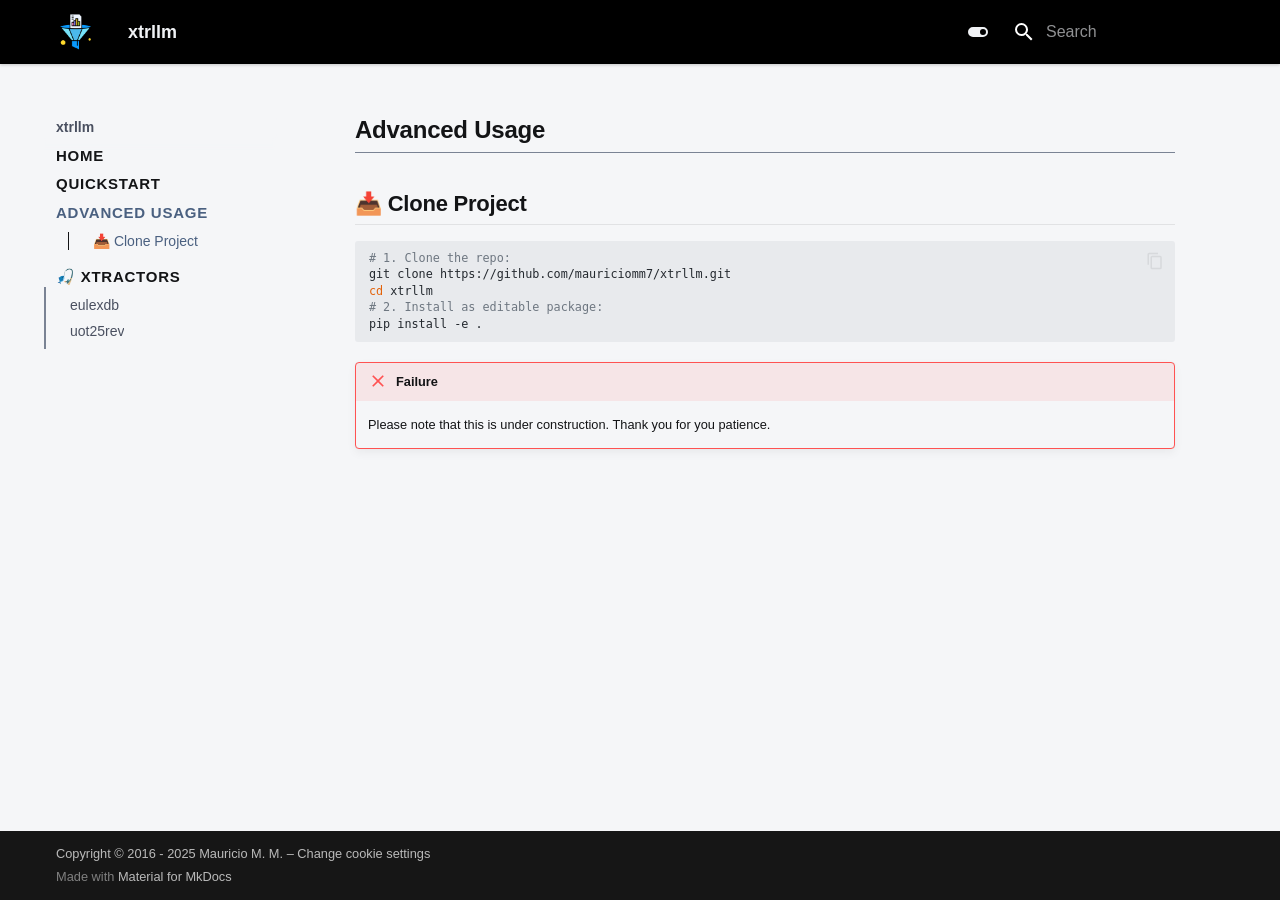
==== commit e7e3e1a7: "Deployed 40b0f41 with MkDocs version: 1.6.1" ====
--- a/advancedusage/index.html
+++ b/advancedusage/index.html
@@ -15,11 +15,8 @@
         <link rel="next" href="../tools/eulexdb/">
       
       
-        
-      
-      
       <link rel="icon" href="../assets/logo.ico">
-      <meta name="generator" content="mkdocs-1.6.1, mkdocs-material-9.7.6">
+      <meta name="generator" content="mkdocs-1.6.1, mkdocs-material-9.6.23">
     
     
       
@@ -27,10 +24,10 @@
       
     
     
-      <link rel="stylesheet" href="../assets/stylesheets/main.484c7ddc.min.css">
-      
-        
-        <link rel="stylesheet" href="../assets/stylesheets/palette.ab4e12ef.min.css">
+      <link rel="stylesheet" href="../assets/stylesheets/main.84d31ad4.min.css">
+      
+        
+        <link rel="stylesheet" href="../assets/stylesheets/palette.06af60db.min.css">
       
       
 
@@ -57,6 +54,7 @@
     
       
 
+    
     
     
   </head>
@@ -243,14 +241,9 @@
   
   
   <span class="md-ellipsis">
-    
-  
     Home
-  
-
-    
-  </span>
-  
+    
+  </span>
   
 
       </a>
@@ -270,14 +263,9 @@
   
   
   <span class="md-ellipsis">
-    
-  
     Quickstart
-  
-
-    
-  </span>
-  
+    
+  </span>
   
 
       </a>
@@ -306,14 +294,9 @@
   
   
   <span class="md-ellipsis">
-    
-  
     Advanced Usage
-  
-
-    
-  </span>
-  
+    
+  </span>
   
 
           <span class="md-nav__icon md-icon"></span>
@@ -324,14 +307,9 @@
   
   
   <span class="md-ellipsis">
-    
-  
     Advanced Usage
-  
-
-    
-  </span>
-  
+    
+  </span>
   
 
       </a>
@@ -354,9 +332,7 @@
         <li class="md-nav__item">
   <a href="#clone-project" class="md-nav__link">
     <span class="md-ellipsis">
-      
-        📥 Clone Project
-      
+      📥 Clone Project
     </span>
   </a>
   
@@ -406,14 +382,9 @@
   
   
   <span class="md-ellipsis">
-    
-  
     🎣 Xtractors
-  
-
-    
-  </span>
-  
+    
+  </span>
   
 
             <span class="md-nav__icon md-icon"></span>
@@ -422,11 +393,7 @@
         <nav class="md-nav" data-md-level="1" aria-labelledby="__nav_4_label" aria-expanded="false">
           <label class="md-nav__title" for="__nav_4">
             <span class="md-nav__icon md-icon"></span>
-            
-  
-    🎣 Xtractors
-  
-
+            🎣 Xtractors
           </label>
           <ul class="md-nav__list" data-md-scrollfix>
             
@@ -442,14 +409,9 @@
   
   
   <span class="md-ellipsis">
-    
-  
     eulexdb
-  
-
-    
-  </span>
-  
+    
+  </span>
   
 
       </a>
@@ -470,14 +432,9 @@
   
   
   <span class="md-ellipsis">
-    
-  
     uot25rev
-  
-
-    
-  </span>
-  
+    
+  </span>
   
 
       </a>
@@ -503,7 +460,6 @@
           
           
             <div class="md-content" data-md-component="content">
-              
               <article class="md-content__inner md-typeset">
                 
                   
@@ -575,11 +531,10 @@
     
     
       
-      
-      <script id="__config" type="application/json">{"annotate": null, "base": "..", "features": ["content.code.copy", "navigation.instant", "navigation.sections", "navigation.expand", "navigation.left", "navigation.indexes", "toc.integrate", "search.suggest", "search.highlight"], "search": "../assets/javascripts/workers/search.2c215733.min.js", "tags": null, "translations": {"clipboard.copied": "Copied to clipboard", "clipboard.copy": "Copy to clipboard", "search.result.more.one": "1 more on this page", "search.result.more.other": "# more on this page", "search.result.none": "No matching documents", "search.result.one": "1 matching document", "search.result.other": "# matching documents", "search.result.placeholder": "Type to start searching", "search.result.term.missing": "Missing", "select.version": "Select version"}, "version": null}</script>
-    
-    
-      <script src="../assets/javascripts/bundle.79ae519e.min.js"></script>
+      <script id="__config" type="application/json">{"base": "..", "features": ["content.code.copy", "navigation.instant", "navigation.sections", "navigation.expand", "navigation.left", "navigation.indexes", "toc.integrate", "search.suggest", "search.highlight"], "search": "../assets/javascripts/workers/search.973d3a69.min.js", "tags": null, "translations": {"clipboard.copied": "Copied to clipboard", "clipboard.copy": "Copy to clipboard", "search.result.more.one": "1 more on this page", "search.result.more.other": "# more on this page", "search.result.none": "No matching documents", "search.result.one": "1 matching document", "search.result.other": "# matching documents", "search.result.placeholder": "Type to start searching", "search.result.term.missing": "Missing", "select.version": "Select version"}, "version": null}</script>
+    
+    
+      <script src="../assets/javascripts/bundle.f55a23d4.min.js"></script>
       
     
   </body>
--- a/assets/stylesheets/main.84d31ad4.min.css
+++ b/assets/stylesheets/main.84d31ad4.min.css
@@ -0,0 +1 @@
+@charset "UTF-8";html{-webkit-text-size-adjust:none;-moz-text-size-adjust:none;text-size-adjust:none;box-sizing:border-box}*,:after,:before{box-sizing:inherit}@media (prefers-reduced-motion){*,:after,:before{transition:none!important}}body{margin:0}a,button,input,label{-webkit-tap-highlight-color:transparent}a{color:inherit;text-decoration:none}hr{border:0;box-sizing:initial;display:block;height:.05rem;overflow:visible;padding:0}small{font-size:80%}sub,sup{line-height:1em}img{border-style:none}table{border-collapse:initial;border-spacing:0}td,th{font-weight:400;vertical-align:top}button{background:#0000;border:0;font-family:inherit;font-size:inherit;margin:0;padding:0}input{border:0;outline:none}:root{--md-primary-fg-color:#4051b5;--md-primary-fg-color--light:#5d6cc0;--md-primary-fg-color--dark:#303fa1;--md-primary-bg-color:#fff;--md-primary-bg-color--light:#ffffffb3;--md-accent-fg-color:#526cfe;--md-accent-fg-color--transparent:#526cfe1a;--md-accent-bg-color:#fff;--md-accent-bg-color--light:#ffffffb3}[data-md-color-scheme=default]{color-scheme:light}[data-md-color-scheme=default] img[src$="#gh-dark-mode-only"],[data-md-color-scheme=default] img[src$="#only-dark"]{display:none}:root,[data-md-color-scheme=default]{--md-hue:225deg;--md-default-fg-color:#000000de;--md-default-fg-color--light:#0000008a;--md-default-fg-color--lighter:#00000052;--md-default-fg-color--lightest:#00000012;--md-default-bg-color:#fff;--md-default-bg-color--light:#ffffffb3;--md-default-bg-color--lighter:#ffffff4d;--md-default-bg-color--lightest:#ffffff1f;--md-code-fg-color:#36464e;--md-code-bg-color:#f5f5f5;--md-code-hl-color:#4287ff;--md-code-hl-color--light:#4287ff1a;--md-code-hl-number-color:#d52a2a;--md-code-hl-special-color:#db1457;--md-code-hl-function-color:#a846b9;--md-code-hl-constant-color:#6e59d9;--md-code-hl-keyword-color:#3f6ec6;--md-code-hl-string-color:#1c7d4d;--md-code-hl-name-color:var(--md-code-fg-color);--md-code-hl-operator-color:var(--md-default-fg-color--light);--md-code-hl-punctuation-color:var(--md-default-fg-color--light);--md-code-hl-comment-color:var(--md-default-fg-color--light);--md-code-hl-generic-color:var(--md-default-fg-color--light);--md-code-hl-variable-color:var(--md-default-fg-color--light);--md-typeset-color:var(--md-default-fg-color);--md-typeset-a-color:var(--md-primary-fg-color);--md-typeset-del-color:#f5503d26;--md-typeset-ins-color:#0bd57026;--md-typeset-kbd-color:#fafafa;--md-typeset-kbd-accent-color:#fff;--md-typeset-kbd-border-color:#b8b8b8;--md-typeset-mark-color:#ffff0080;--md-typeset-table-color:#0000001f;--md-typeset-table-color--light:rgba(0,0,0,.035);--md-admonition-fg-color:var(--md-default-fg-color);--md-admonition-bg-color:var(--md-default-bg-color);--md-warning-fg-color:#000000de;--md-warning-bg-color:#ff9;--md-footer-fg-color:#fff;--md-footer-fg-color--light:#ffffffb3;--md-footer-fg-color--lighter:#ffffff73;--md-footer-bg-color:#000000de;--md-footer-bg-color--dark:#00000052;--md-shadow-z1:0 0.2rem 0.5rem #0000000d,0 0 0.05rem #0000001a;--md-shadow-z2:0 0.2rem 0.5rem #0000001a,0 0 0.05rem #00000040;--md-shadow-z3:0 0.2rem 0.5rem #0003,0 0 0.05rem #00000059}.md-icon svg{fill:currentcolor;display:block;height:1.2rem;width:1.2rem}body{-webkit-font-smoothing:antialiased;-moz-osx-font-smoothing:grayscale;--md-text-font-family:var(--md-text-font,_),-apple-system,BlinkMacSystemFont,Helvetica,Arial,sans-serif;--md-code-font-family:var(--md-code-font,_),SFMono-Regular,Consolas,Menlo,monospace}aside,body,input{font-feature-settings:"kern","liga";color:var(--md-typeset-color);font-family:var(--md-text-font-family)}code,kbd,pre{font-feature-settings:"kern";font-family:var(--md-code-font-family)}:root{--md-typeset-table-sort-icon:url('data:image/svg+xml;charset=utf-8,<svg xmlns="http://www.w3.org/2000/svg" viewBox="0 0 24 24"><path d="m18 21-4-4h3V7h-3l4-4 4 4h-3v10h3M2 19v-2h10v2M2 13v-2h7v2M2 7V5h4v2z"/></svg>');--md-typeset-table-sort-icon--asc:url('data:image/svg+xml;charset=utf-8,<svg xmlns="http://www.w3.org/2000/svg" viewBox="0 0 24 24"><path d="M19 17h3l-4 4-4-4h3V3h2M2 17h10v2H2M6 5v2H2V5m0 6h7v2H2z"/></svg>');--md-typeset-table-sort-icon--desc:url('data:image/svg+xml;charset=utf-8,<svg xmlns="http://www.w3.org/2000/svg" viewBox="0 0 24 24"><path d="M19 7h3l-4-4-4 4h3v14h2M2 17h10v2H2M6 5v2H2V5m0 6h7v2H2z"/></svg>')}.md-typeset{-webkit-print-color-adjust:exact;color-adjust:exact;font-size:.8rem;line-height:1.6;overflow-wrap:break-word}@media print{.md-typeset{font-size:.68rem}}.md-typeset blockquote,.md-typeset dl,.md-typeset figure,.md-typeset ol,.md-typeset pre,.md-typeset ul{margin-bottom:1em;margin-top:1em}.md-typeset h1{color:var(--md-default-fg-color--light);font-size:2em;line-height:1.3;margin:0 0 1.25em}.md-typeset h1,.md-typeset h2{font-weight:300;letter-spacing:-.01em}.md-typeset h2{font-size:1.5625em;line-height:1.4;margin:1.6em 0 .64em}.md-typeset h3{font-size:1.25em;font-weight:400;letter-spacing:-.01em;line-height:1.5;margin:1.6em 0 .8em}.md-typeset h2+h3{margin-top:.8em}.md-typeset h4{font-weight:700;letter-spacing:-.01em;margin:1em 0}.md-typeset h5,.md-typeset h6{color:var(--md-default-fg-color--light);font-size:.8em;font-weight:700;letter-spacing:-.01em;margin:1.25em 0}.md-typeset h5{text-transform:uppercase}.md-typeset h5 code{text-transform:none}.md-typeset hr{border-bottom:.05rem solid var(--md-default-fg-color--lightest);display:flow-root;margin:1.5em 0}.md-typeset a{color:var(--md-typeset-a-color);word-break:break-word}.md-typeset a,.md-typeset a:before{transition:color 125ms}.md-typeset a:focus,.md-typeset a:hover{color:var(--md-accent-fg-color)}.md-typeset a:focus code,.md-typeset a:hover code{background-color:var(--md-accent-fg-color--transparent)}.md-typeset a code{color:currentcolor;transition:background-color 125ms}.md-typeset a.focus-visible{outline-color:var(--md-accent-fg-color);outline-offset:.2rem}.md-typeset code,.md-typeset kbd,.md-typeset pre{color:var(--md-code-fg-color);direction:ltr;font-variant-ligatures:none}@media print{.md-typeset code,.md-typeset kbd,.md-typeset pre{white-space:pre-wrap}}.md-typeset code{background-color:var(--md-code-bg-color);border-radius:.1rem;-webkit-box-decoration-break:clone;box-decoration-break:clone;font-size:.85em;padding:0 .2941176471em;word-break:break-word}.md-typeset code:not(.focus-visible){-webkit-tap-highlight-color:transparent;outline:none}.md-typeset pre{display:flow-root;line-height:1.4;position:relative}.md-typeset pre>code{-webkit-box-decoration-break:slice;box-decoration-break:slice;box-shadow:none;display:block;margin:0;outline-color:var(--md-accent-fg-color);overflow:auto;padding:.7720588235em 1.1764705882em;scrollbar-color:var(--md-default-fg-color--lighter) #0000;scrollbar-width:thin;touch-action:auto;word-break:normal}.md-typeset pre>code:hover{scrollbar-color:var(--md-accent-fg-color) #0000}.md-typeset pre>code::-webkit-scrollbar{height:.2rem;width:.2rem}.md-typeset pre>code::-webkit-scrollbar-thumb{background-color:var(--md-default-fg-color--lighter)}.md-typeset pre>code::-webkit-scrollbar-thumb:hover{background-color:var(--md-accent-fg-color)}.md-typeset kbd{background-color:var(--md-typeset-kbd-color);border-radius:.1rem;box-shadow:0 .1rem 0 .05rem var(--md-typeset-kbd-border-color),0 .1rem 0 var(--md-typeset-kbd-border-color),0 -.1rem .2rem var(--md-typeset-kbd-accent-color) inset;color:var(--md-default-fg-color);display:inline-block;font-size:.75em;padding:0 .6666666667em;vertical-align:text-top;word-break:break-word}.md-typeset mark{background-color:var(--md-typeset-mark-color);-webkit-box-decoration-break:clone;box-decoration-break:clone;color:inherit;word-break:break-word}.md-typeset abbr{border-bottom:.05rem dotted var(--md-default-fg-color--light);cursor:help;text-decoration:none}.md-typeset small{opacity:.75}[dir=ltr] .md-typeset sub,[dir=ltr] .md-typeset sup{margin-left:.078125em}[dir=rtl] .md-typeset sub,[dir=rtl] .md-typeset sup{margin-right:.078125em}[dir=ltr] .md-typeset blockquote{padding-left:.6rem}[dir=rtl] .md-typeset blockquote{padding-right:.6rem}[dir=ltr] .md-typeset blockquote{border-left:.2rem solid var(--md-default-fg-color--lighter)}[dir=rtl] .md-typeset blockquote{border-right:.2rem solid var(--md-default-fg-color--lighter)}.md-typeset blockquote{color:var(--md-default-fg-color--light);margin-left:0;margin-right:0}.md-typeset ul{list-style-type:disc}.md-typeset ul[type]{list-style-type:revert-layer}[dir=ltr] .md-typeset ol,[dir=ltr] .md-typeset ul{margin-left:.625em}[dir=rtl] .md-typeset ol,[dir=rtl] .md-typeset ul{margin-right:.625em}.md-typeset ol,.md-typeset ul{padding:0}.md-typeset ol:not([hidden]),.md-typeset ul:not([hidden]){display:flow-root}.md-typeset ol ol,.md-typeset ul ol{list-style-type:lower-alpha}.md-typeset ol ol ol,.md-typeset ul ol ol{list-style-type:lower-roman}.md-typeset ol ol ol ol,.md-typeset ul ol ol ol{list-style-type:upper-alpha}.md-typeset ol ol ol ol ol,.md-typeset ul ol ol ol ol{list-style-type:upper-roman}.md-typeset ol[type],.md-typeset ul[type]{list-style-type:revert-layer}[dir=ltr] .md-typeset ol li,[dir=ltr] .md-typeset ul li{margin-left:1.25em}[dir=rtl] .md-typeset ol li,[dir=rtl] .md-typeset ul li{margin-right:1.25em}.md-typeset ol li,.md-typeset ul li{margin-bottom:.5em}.md-typeset ol li blockquote,.md-typeset ol li p,.md-typeset ul li blockquote,.md-typeset ul li p{margin:.5em 0}.md-typeset ol li:last-child,.md-typeset ul li:last-child{margin-bottom:0}[dir=ltr] .md-typeset ol li ol,[dir=ltr] .md-typeset ol li ul,[dir=ltr] .md-typeset ul li ol,[dir=ltr] .md-typeset ul li ul{margin-left:.625em}[dir=rtl] .md-typeset ol li ol,[dir=rtl] .md-typeset ol li ul,[dir=rtl] .md-typeset ul li ol,[dir=rtl] .md-typeset ul li ul{margin-right:.625em}.md-typeset ol li ol,.md-typeset ol li ul,.md-typeset ul li ol,.md-typeset ul li ul{margin-bottom:.5em;margin-top:.5em}[dir=ltr] .md-typeset dd{margin-left:1.875em}[dir=rtl] .md-typeset dd{margin-right:1.875em}.md-typeset dd{margin-bottom:1.5em;margin-top:1em}.md-typeset img,.md-typeset svg,.md-typeset video{height:auto;max-width:100%}.md-typeset img[align=left]{margin:1em 1em 1em 0}.md-typeset img[align=right]{margin:1em 0 1em 1em}.md-typeset img[align]:only-child{margin-top:0}.md-typeset figure{display:flow-root;margin:1em auto;max-width:100%;text-align:center;width:fit-content}.md-typeset figure img{display:block;margin:0 auto}.md-typeset figcaption{font-style:italic;margin:1em auto;max-width:24rem}.md-typeset iframe{max-width:100%}.md-typeset table:not([class]){background-color:var(--md-default-bg-color);border:.05rem solid var(--md-typeset-table-color);border-radius:.1rem;display:inline-block;font-size:.64rem;max-width:100%;overflow:auto;touch-action:auto}@media print{.md-typeset table:not([class]){display:table}}.md-typeset table:not([class])+*{margin-top:1.5em}.md-typeset table:not([class]) td>:first-child,.md-typeset table:not([class]) th>:first-child{margin-top:0}.md-typeset table:not([class]) td>:last-child,.md-typeset table:not([class]) th>:last-child{margin-bottom:0}.md-typeset table:not([class]) td:not([align]),.md-typeset table:not([class]) th:not([align]){text-align:left}[dir=rtl] .md-typeset table:not([class]) td:not([align]),[dir=rtl] .md-typeset table:not([class]) th:not([align]){text-align:right}.md-typeset table:not([class]) th{font-weight:700;min-width:5rem;padding:.9375em 1.25em;vertical-align:top}.md-typeset table:not([class]) td{border-top:.05rem solid var(--md-typeset-table-color);padding:.9375em 1.25em;vertical-align:top}.md-typeset table:not([class]) tbody tr{transition:background-color 125ms}.md-typeset table:not([class]) tbody tr:hover{background-color:var(--md-typeset-table-color--light);box-shadow:0 .05rem 0 var(--md-default-bg-color) inset}.md-typeset table:not([class]) a{word-break:normal}.md-typeset table th[role=columnheader]{cursor:pointer}[dir=ltr] .md-typeset table th[role=columnheader]:after{margin-left:.5em}[dir=rtl] .md-typeset table th[role=columnheader]:after{margin-right:.5em}.md-typeset table th[role=columnheader]:after{content:"";display:inline-block;height:1.2em;-webkit-mask-image:var(--md-typeset-table-sort-icon);mask-image:var(--md-typeset-table-sort-icon);-webkit-mask-repeat:no-repeat;mask-repeat:no-repeat;-webkit-mask-size:contain;mask-size:contain;transition:background-color 125ms;vertical-align:text-bottom;width:1.2em}.md-typeset table th[role=columnheader]:hover:after{background-color:var(--md-default-fg-color--lighter)}.md-typeset table th[role=columnheader][aria-sort=ascending]:after{background-color:var(--md-default-fg-color--light);-webkit-mask-image:var(--md-typeset-table-sort-icon--asc);mask-image:var(--md-typeset-table-sort-icon--asc)}.md-typeset table th[role=columnheader][aria-sort=descending]:after{background-color:var(--md-default-fg-color--light);-webkit-mask-image:var(--md-typeset-table-sort-icon--desc);mask-image:var(--md-typeset-table-sort-icon--desc)}.md-typeset__scrollwrap{margin:1em -.8rem;overflow-x:auto;touch-action:auto}.md-typeset__table{display:inline-block;margin-bottom:.5em;padding:0 .8rem}@media print{.md-typeset__table{display:block}}html .md-typeset__table table{display:table;margin:0;overflow:hidden;width:100%}@media screen and (max-width:44.984375em){.md-content__inner>pre{margin:1em -.8rem}.md-content__inner>pre code{border-radius:0}}.md-typeset .md-author{border-radius:100%;display:block;flex-shrink:0;height:1.6rem;overflow:hidden;position:relative;transition:color 125ms,transform 125ms;width:1.6rem}.md-typeset .md-author img{display:block}.md-typeset .md-author--more{background:var(--md-default-fg-color--lightest);color:var(--md-default-fg-color--lighter);font-size:.6rem;font-weight:700;line-height:1.6rem;text-align:center}.md-typeset .md-author--long{height:2.4rem;width:2.4rem}.md-typeset a.md-author{transform:scale(1)}.md-typeset a.md-author img{border-radius:100%;filter:grayscale(100%) opacity(75%);transition:filter 125ms}.md-typeset a.md-author:focus,.md-typeset a.md-author:hover{transform:scale(1.1);z-index:1}.md-typeset a.md-author:focus img,.md-typeset a.md-author:hover img{filter:grayscale(0)}.md-banner{background-color:var(--md-footer-bg-color);color:var(--md-footer-fg-color);overflow:auto}@media print{.md-banner{display:none}}.md-banner--warning{background-color:var(--md-warning-bg-color);color:var(--md-warning-fg-color)}.md-banner__inner{font-size:.7rem;margin:.6rem auto;padding:0 .8rem}[dir=ltr] .md-banner__button{float:right}[dir=rtl] .md-banner__button{float:left}.md-banner__button{color:inherit;cursor:pointer;transition:opacity .25s}.no-js .md-banner__button{display:none}.md-banner__button:hover{opacity:.7}html{font-size:125%;height:100%;overflow-x:hidden}@media screen and (min-width:100em){html{font-size:137.5%}}@media screen and (min-width:125em){html{font-size:150%}}body{background-color:var(--md-default-bg-color);display:flex;flex-direction:column;font-size:.5rem;min-height:100%;position:relative;width:100%}@media print{body{display:block}}@media screen and (max-width:59.984375em){body[data-md-scrolllock]{position:fixed}}.md-grid{margin-left:auto;margin-right:auto;max-width:61rem}.md-container{display:flex;flex-direction:column;flex-grow:1}@media print{.md-container{display:block}}.md-main{flex-grow:1}.md-main__inner{display:flex;height:100%;margin-top:1.5rem}.md-ellipsis{overflow:hidden;text-overflow:ellipsis}.md-toggle{display:none}.md-option{height:0;opacity:0;position:absolute;width:0}.md-option:checked+label:not([hidden]){display:block}.md-option.focus-visible+label{outline-color:var(--md-accent-fg-color);outline-style:auto}.md-skip{background-color:var(--md-default-fg-color);border-radius:.1rem;color:var(--md-default-bg-color);font-size:.64rem;margin:.5rem;opacity:0;outline-color:var(--md-accent-fg-color);padding:.3rem .5rem;position:fixed;transform:translateY(.4rem);z-index:-1}.md-skip:focus{opacity:1;transform:translateY(0);transition:transform .25s cubic-bezier(.4,0,.2,1),opacity 175ms 75ms;z-index:10}@page{margin:25mm}:root{--md-clipboard-icon:url('data:image/svg+xml;charset=utf-8,<svg xmlns="http://www.w3.org/2000/svg" viewBox="0 0 24 24"><path d="M19 21H8V7h11m0-2H8a2 2 0 0 0-2 2v14a2 2 0 0 0 2 2h11a2 2 0 0 0 2-2V7a2 2 0 0 0-2-2m-3-4H4a2 2 0 0 0-2 2v14h2V3h12z"/></svg>')}.md-clipboard{border-radius:.1rem;color:var(--md-default-fg-color--lightest);cursor:pointer;height:1.5em;outline-color:var(--md-accent-fg-color);outline-offset:.1rem;position:absolute;right:.5em;top:.5em;transition:color .25s;width:1.5em;z-index:1}@media print{.md-clipboard{display:none}}.md-clipboard:not(.focus-visible){-webkit-tap-highlight-color:transparent;outline:none}:hover>.md-clipboard{color:var(--md-default-fg-color--light)}.md-clipboard:focus,.md-clipboard:hover{color:var(--md-accent-fg-color)}.md-clipboard:after{background-color:currentcolor;content:"";display:block;height:1.125em;margin:0 auto;-webkit-mask-image:var(--md-clipboard-icon);mask-image:var(--md-clipboard-icon);-webkit-mask-position:center;mask-position:center;-webkit-mask-repeat:no-repeat;mask-repeat:no-repeat;-webkit-mask-size:contain;mask-size:contain;width:1.125em}.md-clipboard--inline{cursor:pointer}.md-clipboard--inline code{transition:color .25s,background-color .25s}.md-clipboard--inline:focus code,.md-clipboard--inline:hover code{background-color:var(--md-accent-fg-color--transparent);color:var(--md-accent-fg-color)}.md-typeset .md-code__content{display:grid}@keyframes consent{0%{opacity:0;transform:translateY(100%)}to{opacity:1;transform:translateY(0)}}@keyframes overlay{0%{opacity:0}to{opacity:1}}.md-consent__overlay{animation:overlay .25s both;-webkit-backdrop-filter:blur(.1rem);backdrop-filter:blur(.1rem);background-color:#0000008a;height:100%;opacity:1;position:fixed;top:0;width:100%;z-index:5}.md-consent__inner{animation:consent .5s cubic-bezier(.1,.7,.1,1) both;background-color:var(--md-default-bg-color);border:0;border-radius:.1rem;bottom:0;box-shadow:0 0 .2rem #0000001a,0 .2rem .4rem #0003;max-height:100%;overflow:auto;padding:0;position:fixed;width:100%;z-index:5}.md-consent__form{padding:.8rem}.md-consent__settings{display:none;margin:1em 0}input:checked+.md-consent__settings{display:block}.md-consent__controls{margin-bottom:.8rem}.md-typeset .md-consent__controls .md-button{display:inline}@media screen and (max-width:44.984375em){.md-typeset .md-consent__controls .md-button{display:block;margin-top:.4rem;text-align:center;width:100%}}.md-consent label{cursor:pointer}.md-content{flex-grow:1;min-width:0}.md-content__inner{margin:0 .8rem 1.2rem;padding-top:.6rem}@media screen and (min-width:76.25em){[dir=ltr] .md-sidebar--primary:not([hidden])~.md-content>.md-content__inner{margin-left:1.2rem}[dir=ltr] .md-sidebar--secondary:not([hidden])~.md-content>.md-content__inner,[dir=rtl] .md-sidebar--primary:not([hidden])~.md-content>.md-content__inner{margin-right:1.2rem}[dir=rtl] .md-sidebar--secondary:not([hidden])~.md-content>.md-content__inner{margin-left:1.2rem}}.md-content__inner:before{content:"";display:block;height:.4rem}.md-content__inner>:last-child{margin-bottom:0}[dir=ltr] .md-content__button{float:right}[dir=rtl] .md-content__button{float:left}[dir=ltr] .md-content__button{margin-left:.4rem}[dir=rtl] .md-content__button{margin-right:.4rem}.md-content__button{margin:.4rem 0;padding:0}@media print{.md-content__button{display:none}}.md-typeset .md-content__button{color:var(--md-default-fg-color--lighter)}.md-content__button svg{display:inline;vertical-align:top}[dir=rtl] .md-content__button svg{transform:scaleX(-1)}[dir=ltr] .md-dialog{right:.8rem}[dir=rtl] .md-dialog{left:.8rem}.md-dialog{background-color:var(--md-default-fg-color);border-radius:.1rem;bottom:.8rem;box-shadow:var(--md-shadow-z3);min-width:11.1rem;opacity:0;padding:.4rem .6rem;pointer-events:none;position:fixed;transform:translateY(100%);transition:transform 0ms .4s,opacity .4s;z-index:4}@media print{.md-dialog{display:none}}.md-dialog--active{opacity:1;pointer-events:auto;transform:translateY(0);transition:transform .4s cubic-bezier(.075,.85,.175,1),opacity .4s}.md-dialog__inner{color:var(--md-default-bg-color);font-size:.7rem}.md-feedback{margin:2em 0 1em;text-align:center}.md-feedback fieldset{border:none;margin:0;padding:0}.md-feedback__title{font-weight:700;margin:1em auto}.md-feedback__inner{position:relative}.md-feedback__list{display:flex;flex-wrap:wrap;place-content:baseline center;position:relative}.md-feedback__list:hover .md-icon:not(:disabled){color:var(--md-default-fg-color--lighter)}:disabled .md-feedback__list{min-height:1.8rem}.md-feedback__icon{color:var(--md-default-fg-color--light);cursor:pointer;flex-shrink:0;margin:0 .1rem;transition:color 125ms}.md-feedback__icon:not(:disabled).md-icon:hover{color:var(--md-accent-fg-color)}.md-feedback__icon:disabled{color:var(--md-default-fg-color--lightest);pointer-events:none}.md-feedback__note{opacity:0;position:relative;transform:translateY(.4rem);transition:transform .4s cubic-bezier(.1,.7,.1,1),opacity .15s}.md-feedback__note>*{margin:0 auto;max-width:16rem}:disabled .md-feedback__note{opacity:1;transform:translateY(0)}@media print{.md-feedback{display:none}}.md-footer{background-color:var(--md-footer-bg-color);color:var(--md-footer-fg-color)}@media print{.md-footer{display:none}}.md-footer__inner{justify-content:space-between;overflow:auto;padding:.2rem}.md-footer__inner:not([hidden]){display:flex}.md-footer__link{align-items:end;display:flex;flex-grow:0.01;margin-bottom:.4rem;margin-top:1rem;max-width:100%;outline-color:var(--md-accent-fg-color);overflow:hidden;transition:opacity .25s}.md-footer__link:focus,.md-footer__link:hover{opacity:.7}[dir=rtl] .md-footer__link svg{transform:scaleX(-1)}@media screen and (max-width:44.984375em){.md-footer__link--prev{flex-shrink:0}.md-footer__link--prev .md-footer__title{display:none}}[dir=ltr] .md-footer__link--next{margin-left:auto}[dir=rtl] .md-footer__link--next{margin-right:auto}.md-footer__link--next{text-align:right}[dir=rtl] .md-footer__link--next{text-align:left}.md-footer__title{flex-grow:1;font-size:.9rem;margin-bottom:.7rem;max-width:calc(100% - 2.4rem);padding:0 1rem;white-space:nowrap}.md-footer__button{margin:.2rem;padding:.4rem}.md-footer__direction{font-size:.64rem;opacity:.7}.md-footer-meta{background-color:var(--md-footer-bg-color--dark)}.md-footer-meta__inner{display:flex;flex-wrap:wrap;justify-content:space-between;padding:.2rem}html .md-footer-meta.md-typeset a{color:var(--md-footer-fg-color--light)}html .md-footer-meta.md-typeset a:focus,html .md-footer-meta.md-typeset a:hover{color:var(--md-footer-fg-color)}.md-copyright{color:var(--md-footer-fg-color--lighter);font-size:.64rem;margin:auto .6rem;padding:.4rem 0;width:100%}@media screen and (min-width:45em){.md-copyright{width:auto}}.md-copyright__highlight{color:var(--md-footer-fg-color--light)}.md-social{display:inline-flex;gap:.2rem;margin:0 .4rem;padding:.2rem 0 .6rem}@media screen and (min-width:45em){.md-social{padding:.6rem 0}}.md-social__link{display:inline-block;height:1.6rem;text-align:center;width:1.6rem}.md-social__link:before{line-height:1.9}.md-social__link svg{fill:currentcolor;max-height:.8rem;vertical-align:-25%}.md-typeset .md-button{border:.1rem solid;border-radius:.1rem;color:var(--md-primary-fg-color);cursor:pointer;display:inline-block;font-weight:700;padding:.625em 2em;transition:color 125ms,background-color 125ms,border-color 125ms}.md-typeset .md-button--primary{background-color:var(--md-primary-fg-color);border-color:var(--md-primary-fg-color);color:var(--md-primary-bg-color)}.md-typeset .md-button:focus,.md-typeset .md-button:hover{background-color:var(--md-accent-fg-color);border-color:var(--md-accent-fg-color);color:var(--md-accent-bg-color)}[dir=ltr] .md-typeset .md-input{border-top-left-radius:.1rem}[dir=ltr] .md-typeset .md-input,[dir=rtl] .md-typeset .md-input{border-top-right-radius:.1rem}[dir=rtl] .md-typeset .md-input{border-top-left-radius:.1rem}.md-typeset .md-input{border-bottom:.1rem solid var(--md-default-fg-color--lighter);box-shadow:var(--md-shadow-z1);font-size:.8rem;height:1.8rem;padding:0 .6rem;transition:border .25s,box-shadow .25s}.md-typeset .md-input:focus,.md-typeset .md-input:hover{border-bottom-color:var(--md-accent-fg-color);box-shadow:var(--md-shadow-z2)}.md-typeset .md-input--stretch{width:100%}.md-header{background-color:var(--md-primary-fg-color);box-shadow:0 0 .2rem #0000,0 .2rem .4rem #0000;color:var(--md-primary-bg-color);display:block;left:0;position:sticky;right:0;top:0;z-index:4}@media print{.md-header{display:none}}.md-header[hidden]{transform:translateY(-100%);transition:transform .25s cubic-bezier(.8,0,.6,1),box-shadow .25s}.md-header--shadow{box-shadow:0 0 .2rem #0000001a,0 .2rem .4rem #0003;transition:transform .25s cubic-bezier(.1,.7,.1,1),box-shadow .25s}.md-header__inner{align-items:center;display:flex;padding:0 .2rem}.md-header__button{color:currentcolor;cursor:pointer;margin:.2rem;outline-color:var(--md-accent-fg-color);padding:.4rem;position:relative;transition:opacity .25s;vertical-align:middle;z-index:1}.md-header__button:hover{opacity:.7}.md-header__button:not([hidden]){display:inline-block}.md-header__button:not(.focus-visible){-webkit-tap-highlight-color:transparent;outline:none}.md-header__button.md-logo{margin:.2rem;padding:.4rem}@media screen and (max-width:76.234375em){.md-header__button.md-logo{display:none}}.md-header__button.md-logo img,.md-header__button.md-logo svg{fill:currentcolor;display:block;height:1.2rem;width:auto}@media screen and (min-width:60em){.md-header__button[for=__search]{display:none}}.no-js .md-header__button[for=__search]{display:none}[dir=rtl] .md-header__button[for=__search] svg{transform:scaleX(-1)}@media screen and (min-width:76.25em){.md-header__button[for=__drawer]{display:none}}.md-header__topic{display:flex;max-width:100%;position:absolute;transition:transform .4s cubic-bezier(.1,.7,.1,1),opacity .15s;white-space:nowrap}.md-header__topic+.md-header__topic{opacity:0;pointer-events:none;transform:translateX(1.25rem);transition:transform .4s cubic-bezier(1,.7,.1,.1),opacity .15s;z-index:-1}[dir=rtl] .md-header__topic+.md-header__topic{transform:translateX(-1.25rem)}.md-header__topic:first-child{font-weight:700}[dir=ltr] .md-header__title{margin-left:1rem;margin-right:.4rem}[dir=rtl] .md-header__title{margin-left:.4rem;margin-right:1rem}.md-header__title{flex-grow:1;font-size:.9rem;height:2.4rem;line-height:2.4rem}.md-header__title--active .md-header__topic{opacity:0;pointer-events:none;transform:translateX(-1.25rem);transition:transform .4s cubic-bezier(1,.7,.1,.1),opacity .15s;z-index:-1}[dir=rtl] .md-header__title--active .md-header__topic{transform:translateX(1.25rem)}.md-header__title--active .md-header__topic+.md-header__topic{opacity:1;pointer-events:auto;transform:translateX(0);transition:transform .4s cubic-bezier(.1,.7,.1,1),opacity .15s;z-index:0}.md-header__title>.md-header__ellipsis{height:100%;position:relative;width:100%}.md-header__option{display:flex;flex-shrink:0;max-width:100%;transition:max-width 0ms .25s,opacity .25s .25s;white-space:nowrap}[data-md-toggle=search]:checked~.md-header .md-header__option{max-width:0;opacity:0;transition:max-width 0ms,opacity 0ms}.md-header__option>input{bottom:0}.md-header__source{display:none}@media screen and (min-width:60em){[dir=ltr] .md-header__source{margin-left:1rem}[dir=rtl] .md-header__source{margin-right:1rem}.md-header__source{display:block;max-width:11.7rem;width:11.7rem}}@media screen and (min-width:76.25em){[dir=ltr] .md-header__source{margin-left:1.4rem}[dir=rtl] .md-header__source{margin-right:1.4rem}}.md-meta{color:var(--md-default-fg-color--light);font-size:.7rem;line-height:1.3}.md-meta__list{display:inline-flex;flex-wrap:wrap;list-style:none;margin:0;padding:0}.md-meta__item:not(:last-child):after{content:"·";margin-left:.2rem;margin-right:.2rem}.md-meta__link{color:var(--md-typeset-a-color)}.md-meta__link:focus,.md-meta__link:hover{color:var(--md-accent-fg-color)}.md-draft{background-color:#ff1744;border-radius:.125em;color:#fff;display:inline-block;font-weight:700;padding-left:.5714285714em;padding-right:.5714285714em}:root{--md-nav-icon--prev:url('data:image/svg+xml;charset=utf-8,<svg xmlns="http://www.w3.org/2000/svg" viewBox="0 0 24 24"><path d="M20 11v2H8l5.5 5.5-1.42 1.42L4.16 12l7.92-7.92L13.5 5.5 8 11z"/></svg>');--md-nav-icon--next:url('data:image/svg+xml;charset=utf-8,<svg xmlns="http://www.w3.org/2000/svg" viewBox="0 0 24 24"><path d="M8.59 16.58 13.17 12 8.59 7.41 10 6l6 6-6 6z"/></svg>');--md-toc-icon:url('data:image/svg+xml;charset=utf-8,<svg xmlns="http://www.w3.org/2000/svg" viewBox="0 0 24 24"><path d="M3 9h14V7H3zm0 4h14v-2H3zm0 4h14v-2H3zm16 0h2v-2h-2zm0-10v2h2V7zm0 6h2v-2h-2z"/></svg>')}.md-nav{font-size:.7rem;line-height:1.3}.md-nav__title{color:var(--md-default-fg-color--light);display:block;font-weight:700;overflow:hidden;padding:0 .6rem;text-overflow:ellipsis}.md-nav__title .md-nav__button{display:none}.md-nav__title .md-nav__button img{height:100%;width:auto}.md-nav__title .md-nav__button.md-logo img,.md-nav__title .md-nav__button.md-logo svg{fill:currentcolor;display:block;height:2.4rem;max-width:100%;object-fit:contain;width:auto}.md-nav__list{list-style:none;margin:0;padding:0}.md-nav__link{align-items:flex-start;display:flex;gap:.4rem;margin-top:.625em;scroll-snap-align:start;transition:color 125ms}.md-nav__link--passed{color:var(--md-default-fg-color--light)}.md-nav__item .md-nav__link--active,.md-nav__item .md-nav__link--active code{color:var(--md-typeset-a-color)}.md-nav__link .md-ellipsis{position:relative}[dir=ltr] .md-nav__link .md-icon:last-child{margin-left:auto}[dir=rtl] .md-nav__link .md-icon:last-child{margin-right:auto}.md-nav__link svg{fill:currentcolor;flex-shrink:0;height:1.3em;position:relative}.md-nav__link[for]:focus,.md-nav__link[for]:hover,.md-nav__link[href]:focus,.md-nav__link[href]:hover{color:var(--md-accent-fg-color);cursor:pointer}.md-nav__link.focus-visible{outline-color:var(--md-accent-fg-color);outline-offset:.2rem}.md-nav--primary .md-nav__link[for=__toc]{display:none}.md-nav--primary .md-nav__link[for=__toc] .md-icon:after{background-color:currentcolor;display:block;height:100%;-webkit-mask-image:var(--md-toc-icon);mask-image:var(--md-toc-icon);width:100%}.md-nav--primary .md-nav__link[for=__toc]~.md-nav{display:none}.md-nav__container>.md-nav__link{margin-top:0}.md-nav__container>.md-nav__link:first-child{flex-grow:1;min-width:0}.md-nav__icon{flex-shrink:0}.md-nav__source{display:none}@media screen and (max-width:76.234375em){.md-nav--primary,.md-nav--primary .md-nav{background-color:var(--md-default-bg-color);display:flex;flex-direction:column;height:100%;left:0;position:absolute;right:0;top:0;z-index:1}.md-nav--primary .md-nav__item,.md-nav--primary .md-nav__title{font-size:.8rem;line-height:1.5}.md-nav--primary .md-nav__title{background-color:var(--md-default-fg-color--lightest);color:var(--md-default-fg-color--light);cursor:pointer;height:5.6rem;line-height:2.4rem;padding:3rem .8rem .2rem;position:relative;white-space:nowrap}[dir=ltr] .md-nav--primary .md-nav__title .md-nav__icon{left:.4rem}[dir=rtl] .md-nav--primary .md-nav__title .md-nav__icon{right:.4rem}.md-nav--primary .md-nav__title .md-nav__icon{display:block;height:1.2rem;margin:.2rem;position:absolute;top:.4rem;width:1.2rem}.md-nav--primary .md-nav__title .md-nav__icon:after{background-color:currentcolor;content:"";display:block;height:100%;-webkit-mask-image:var(--md-nav-icon--prev);mask-image:var(--md-nav-icon--prev);-webkit-mask-position:center;mask-position:center;-webkit-mask-repeat:no-repeat;mask-repeat:no-repeat;-webkit-mask-size:contain;mask-size:contain;width:100%}.md-nav--primary .md-nav__title~.md-nav__list{background-color:var(--md-default-bg-color);box-shadow:0 .05rem 0 var(--md-default-fg-color--lightest) inset;overflow-y:auto;scroll-snap-type:y mandatory;touch-action:pan-y}.md-nav--primary .md-nav__title~.md-nav__list>:first-child{border-top:0}.md-nav--primary .md-nav__title[for=__drawer]{background-color:var(--md-primary-fg-color);color:var(--md-primary-bg-color);font-weight:700}.md-nav--primary .md-nav__title .md-logo{display:block;left:.2rem;margin:.2rem;padding:.4rem;position:absolute;right:.2rem;top:.2rem}.md-nav--primary .md-nav__list{flex:1}.md-nav--primary .md-nav__item{border-top:.05rem solid var(--md-default-fg-color--lightest)}.md-nav--primary .md-nav__item--active>.md-nav__link{color:var(--md-typeset-a-color)}.md-nav--primary .md-nav__item--active>.md-nav__link:focus,.md-nav--primary .md-nav__item--active>.md-nav__link:hover{color:var(--md-accent-fg-color)}.md-nav--primary .md-nav__link{margin-top:0;padding:.6rem .8rem}.md-nav--primary .md-nav__link svg{margin-top:.1em}.md-nav--primary .md-nav__link>.md-nav__link{padding:0}[dir=ltr] .md-nav--primary .md-nav__link .md-nav__icon{margin-right:-.2rem}[dir=rtl] .md-nav--primary .md-nav__link .md-nav__icon{margin-left:-.2rem}.md-nav--primary .md-nav__link .md-nav__icon{font-size:1.2rem;height:1.2rem;width:1.2rem}.md-nav--primary .md-nav__link .md-nav__icon:after{background-color:currentcolor;content:"";display:block;height:100%;-webkit-mask-image:var(--md-nav-icon--next);mask-image:var(--md-nav-icon--next);-webkit-mask-position:center;mask-position:center;-webkit-mask-repeat:no-repeat;mask-repeat:no-repeat;-webkit-mask-size:contain;mask-size:contain;width:100%}[dir=rtl] .md-nav--primary .md-nav__icon:after{transform:scale(-1)}.md-nav--primary .md-nav--secondary .md-nav{background-color:initial;position:static}[dir=ltr] .md-nav--primary .md-nav--secondary .md-nav .md-nav__link{padding-left:1.4rem}[dir=rtl] .md-nav--primary .md-nav--secondary .md-nav .md-nav__link{padding-right:1.4rem}[dir=ltr] .md-nav--primary .md-nav--secondary .md-nav .md-nav .md-nav__link{padding-left:2rem}[dir=rtl] .md-nav--primary .md-nav--secondary .md-nav .md-nav .md-nav__link{padding-right:2rem}[dir=ltr] .md-nav--primary .md-nav--secondary .md-nav .md-nav .md-nav .md-nav__link{padding-left:2.6rem}[dir=rtl] .md-nav--primary .md-nav--secondary .md-nav .md-nav .md-nav .md-nav__link{padding-right:2.6rem}[dir=ltr] .md-nav--primary .md-nav--secondary .md-nav .md-nav .md-nav .md-nav .md-nav__link{padding-left:3.2rem}[dir=rtl] .md-nav--primary .md-nav--secondary .md-nav .md-nav .md-nav .md-nav .md-nav__link{padding-right:3.2rem}.md-nav--secondary{background-color:initial}.md-nav__toggle~.md-nav{display:flex;opacity:0;transform:translateX(100%);transition:transform .25s cubic-bezier(.8,0,.6,1),opacity 125ms 50ms}[dir=rtl] .md-nav__toggle~.md-nav{transform:translateX(-100%)}.md-nav__toggle:checked~.md-nav{opacity:1;transform:translateX(0);transition:transform .25s cubic-bezier(.4,0,.2,1),opacity 125ms 125ms}.md-nav__toggle:checked~.md-nav>.md-nav__list{-webkit-backface-visibility:hidden;backface-visibility:hidden}}@media screen and (max-width:59.984375em){.md-nav--primary .md-nav__link[for=__toc]{display:flex}.md-nav--primary .md-nav__link[for=__toc] .md-icon:after{content:""}.md-nav--primary .md-nav__link[for=__toc]+.md-nav__link{display:none}.md-nav--primary .md-nav__link[for=__toc]~.md-nav{display:flex}.md-nav__source{background-color:var(--md-primary-fg-color--dark);color:var(--md-primary-bg-color);display:block;padding:0 .2rem}}@media screen and (min-width:60em) and (max-width:76.234375em){.md-nav--integrated .md-nav__link[for=__toc]{display:flex}.md-nav--integrated .md-nav__link[for=__toc] .md-icon:after{content:""}.md-nav--integrated .md-nav__link[for=__toc]+.md-nav__link{display:none}.md-nav--integrated .md-nav__link[for=__toc]~.md-nav{display:flex}}@media screen and (min-width:60em){.md-nav{margin-bottom:-.4rem}.md-nav--secondary .md-nav__title{background:var(--md-default-bg-color);box-shadow:0 0 .4rem .4rem var(--md-default-bg-color);position:sticky;top:0;z-index:1}.md-nav--secondary .md-nav__title[for=__toc]{scroll-snap-align:start}.md-nav--secondary .md-nav__title .md-nav__icon{display:none}[dir=ltr] .md-nav--secondary .md-nav__list{padding-left:.6rem}[dir=rtl] .md-nav--secondary .md-nav__list{padding-right:.6rem}.md-nav--secondary .md-nav__list{padding-bottom:.4rem}[dir=ltr] .md-nav--secondary .md-nav__item>.md-nav__link{margin-right:.4rem}[dir=rtl] .md-nav--secondary .md-nav__item>.md-nav__link{margin-left:.4rem}}@media screen and (min-width:76.25em){.md-nav{margin-bottom:-.4rem;transition:max-height .25s cubic-bezier(.86,0,.07,1)}.md-nav--primary .md-nav__title{background:var(--md-default-bg-color);box-shadow:0 0 .4rem .4rem var(--md-default-bg-color);position:sticky;top:0;z-index:1}.md-nav--primary .md-nav__title[for=__drawer]{scroll-snap-align:start}.md-nav--primary .md-nav__title .md-nav__icon{display:none}[dir=ltr] .md-nav--primary .md-nav__list{padding-left:.6rem}[dir=rtl] .md-nav--primary .md-nav__list{padding-right:.6rem}.md-nav--primary .md-nav__list{padding-bottom:.4rem}[dir=ltr] .md-nav--primary .md-nav__item>.md-nav__link{margin-right:.4rem}[dir=rtl] .md-nav--primary .md-nav__item>.md-nav__link{margin-left:.4rem}.md-nav__toggle~.md-nav{display:grid;grid-template-rows:minmax(.4rem,0fr);opacity:0;transition:grid-template-rows .25s cubic-bezier(.86,0,.07,1),opacity .25s,visibility 0ms .25s;visibility:collapse}.md-nav__toggle~.md-nav>.md-nav__list{overflow:hidden}.md-nav__toggle.md-toggle--indeterminate~.md-nav,.md-nav__toggle:checked~.md-nav{grid-template-rows:minmax(.4rem,1fr);opacity:1;transition:grid-template-rows .25s cubic-bezier(.86,0,.07,1),opacity .15s .1s,visibility 0ms;visibility:visible}.md-nav__toggle.md-toggle--indeterminate~.md-nav{transition:none}.md-nav__item--nested>.md-nav>.md-nav__title{display:none}.md-nav__item--section{display:block;margin:1.25em 0}.md-nav__item--section:last-child{margin-bottom:0}.md-nav__item--section>.md-nav__link{font-weight:700}.md-nav__item--section>.md-nav__link[for]{color:var(--md-default-fg-color--light)}.md-nav__item--section>.md-nav__link:not(.md-nav__container){pointer-events:none}.md-nav__item--section>.md-nav__link .md-icon,.md-nav__item--section>.md-nav__link>[for]{display:none}[dir=ltr] .md-nav__item--section>.md-nav{margin-left:-.6rem}[dir=rtl] .md-nav__item--section>.md-nav{margin-right:-.6rem}.md-nav__item--section>.md-nav{display:block;opacity:1;visibility:visible}.md-nav__item--section>.md-nav>.md-nav__list>.md-nav__item{padding:0}.md-nav__icon{border-radius:100%;height:.9rem;transition:background-color .25s;width:.9rem}.md-nav__icon:hover{background-color:var(--md-accent-fg-color--transparent)}.md-nav__icon:after{background-color:currentcolor;border-radius:100%;content:"";display:inline-block;height:100%;-webkit-mask-image:var(--md-nav-icon--next);mask-image:var(--md-nav-icon--next);-webkit-mask-position:center;mask-position:center;-webkit-mask-repeat:no-repeat;mask-repeat:no-repeat;-webkit-mask-size:contain;mask-size:contain;transition:transform .25s;vertical-align:-.1rem;width:100%}[dir=rtl] .md-nav__icon:after{transform:rotate(180deg)}.md-nav__item--nested .md-nav__toggle:checked~.md-nav__link .md-nav__icon:after,.md-nav__item--nested .md-toggle--indeterminate~.md-nav__link .md-nav__icon:after{transform:rotate(90deg)}.md-nav--lifted>.md-nav__list>.md-nav__item,.md-nav--lifted>.md-nav__title{display:none}.md-nav--lifted>.md-nav__list>.md-nav__item--active{display:block}.md-nav--lifted>.md-nav__list>.md-nav__item--active>.md-nav__link{background:var(--md-default-bg-color);box-shadow:0 0 .4rem .4rem var(--md-default-bg-color);margin-top:0;position:sticky;top:0;z-index:1}.md-nav--lifted>.md-nav__list>.md-nav__item--active>.md-nav__link:not(.md-nav__container){pointer-events:none}.md-nav--lifted>.md-nav__list>.md-nav__item--active.md-nav__item--section{margin:0}[dir=ltr] .md-nav--lifted>.md-nav__list>.md-nav__item>.md-nav:not(.md-nav--secondary){margin-left:-.6rem}[dir=rtl] .md-nav--lifted>.md-nav__list>.md-nav__item>.md-nav:not(.md-nav--secondary){margin-right:-.6rem}.md-nav--lifted>.md-nav__list>.md-nav__item>[for]{color:var(--md-default-fg-color--light)}.md-nav--lifted .md-nav[data-md-level="1"]{grid-template-rows:minmax(.4rem,1fr);opacity:1;visibility:visible}[dir=ltr] .md-nav--integrated>.md-nav__list>.md-nav__item--active .md-nav--secondary{border-left:.05rem solid var(--md-primary-fg-color)}[dir=rtl] .md-nav--integrated>.md-nav__list>.md-nav__item--active .md-nav--secondary{border-right:.05rem solid var(--md-primary-fg-color)}.md-nav--integrated>.md-nav__list>.md-nav__item--active .md-nav--secondary{display:block;margin-bottom:1.25em;opacity:1;visibility:visible}.md-nav--integrated>.md-nav__list>.md-nav__item--active .md-nav--secondary>.md-nav__list{overflow:visible;padding-bottom:0}.md-nav--integrated>.md-nav__list>.md-nav__item--active .md-nav--secondary>.md-nav__title{display:none}}.md-pagination{font-size:.8rem;font-weight:700;gap:.4rem}.md-pagination,.md-pagination>*{align-items:center;display:flex;justify-content:center}.md-pagination>*{border-radius:.2rem;height:1.8rem;min-width:1.8rem;text-align:center}.md-pagination__current{background-color:var(--md-default-fg-color--lightest);color:var(--md-default-fg-color--light)}.md-pagination__link{transition:color 125ms,background-color 125ms}.md-pagination__link:focus,.md-pagination__link:hover{background-color:var(--md-accent-fg-color--transparent);color:var(--md-accent-fg-color)}.md-pagination__link:focus svg,.md-pagination__link:hover svg{color:var(--md-accent-fg-color)}.md-pagination__link.focus-visible{outline-color:var(--md-accent-fg-color);outline-offset:.2rem}.md-pagination__link svg{fill:currentcolor;color:var(--md-default-fg-color--lighter);display:block;max-height:100%;width:1.2rem}.md-post__back{border-bottom:.05rem solid var(--md-default-fg-color--lightest);margin-bottom:1.2rem;padding-bottom:1.2rem}@media screen and (max-width:76.234375em){.md-post__back{display:none}}[dir=rtl] .md-post__back svg{transform:scaleX(-1)}.md-post__authors{display:flex;flex-direction:column;gap:.6rem;margin:0 .6rem 1.2rem}.md-post .md-post__meta a{transition:color 125ms}.md-post .md-post__meta a:focus,.md-post .md-post__meta a:hover{color:var(--md-accent-fg-color)}.md-post__title{color:var(--md-default-fg-color--light);font-weight:700}.md-post--excerpt{margin-bottom:3.2rem}.md-post--excerpt .md-post__header{align-items:center;display:flex;gap:.6rem;min-height:1.6rem}.md-post--excerpt .md-post__authors{align-items:center;display:inline-flex;flex-direction:row;gap:.2rem;margin:0;min-height:2.4rem}[dir=ltr] .md-post--excerpt .md-post__meta .md-meta__list{margin-right:.4rem}[dir=rtl] .md-post--excerpt .md-post__meta .md-meta__list{margin-left:.4rem}.md-post--excerpt .md-post__content>:first-child{--md-scroll-margin:6rem;margin-top:0}.md-post>.md-nav--secondary{margin:1em 0}.md-profile{align-items:center;display:flex;font-size:.7rem;gap:.6rem;line-height:1.4;width:100%}.md-profile__description{flex-grow:1}.md-content--post{display:flex}@media screen and (max-width:76.234375em){.md-content--post{flex-flow:column-reverse}}.md-content--post>.md-content__inner{flex-grow:1;min-width:0}@media screen and (min-width:76.25em){[dir=ltr] .md-content--post>.md-content__inner{margin-left:1.2rem}[dir=rtl] .md-content--post>.md-content__inner{margin-right:1.2rem}}@media screen and (max-width:76.234375em){.md-sidebar.md-sidebar--post{padding:0;position:static;width:100%}.md-sidebar.md-sidebar--post .md-sidebar__scrollwrap{overflow:visible}.md-sidebar.md-sidebar--post .md-sidebar__inner{padding:0}.md-sidebar.md-sidebar--post .md-post__meta{margin-left:.6rem;margin-right:.6rem}.md-sidebar.md-sidebar--post .md-nav__item{border:none;display:inline}.md-sidebar.md-sidebar--post .md-nav__list{display:inline-flex;flex-wrap:wrap;gap:.6rem;padding-bottom:.6rem;padding-top:.6rem}.md-sidebar.md-sidebar--post .md-nav__link{padding:0}.md-sidebar.md-sidebar--post .md-nav{height:auto;margin-bottom:0;position:static}}:root{--md-progress-value:0;--md-progress-delay:400ms}.md-progress{background:var(--md-primary-bg-color);height:.075rem;opacity:min(clamp(0,var(--md-progress-value),1),clamp(0,100 - var(--md-progress-value),1));position:fixed;top:0;transform:scaleX(calc(var(--md-progress-value)*1%));transform-origin:left;transition:transform .5s cubic-bezier(.19,1,.22,1),opacity .25s var(--md-progress-delay);width:100%;z-index:4}:root{--md-search-result-icon:url('data:image/svg+xml;charset=utf-8,<svg xmlns="http://www.w3.org/2000/svg" viewBox="0 0 24 24"><path d="M14 2H6a2 2 0 0 0-2 2v16a2 2 0 0 0 2 2h7c-.41-.25-.8-.56-1.14-.9-.33-.33-.61-.7-.86-1.1H6V4h7v5h5v1.18c.71.16 1.39.43 2 .82V8zm6.31 16.9c1.33-2.11.69-4.9-1.4-6.22-2.11-1.33-4.91-.68-6.22 1.4-1.34 2.11-.69 4.89 1.4 6.22 1.46.93 3.32.93 4.79.02L22 23.39 23.39 22zm-3.81.1a2.5 2.5 0 0 1-2.5-2.5 2.5 2.5 0 0 1 2.5-2.5 2.5 2.5 0 0 1 2.5 2.5 2.5 2.5 0 0 1-2.5 2.5"/></svg>')}.md-search{position:relative}@media screen and (min-width:60em){.md-search{padding:.2rem 0}}.no-js .md-search{display:none}.md-search__overlay{opacity:0;z-index:1}@media screen and (max-width:59.984375em){[dir=ltr] .md-search__overlay{left:-2.2rem}[dir=rtl] .md-search__overlay{right:-2.2rem}.md-search__overlay{background-color:var(--md-default-bg-color);border-radius:1rem;height:2rem;overflow:hidden;pointer-events:none;position:absolute;top:-1rem;transform-origin:center;transition:transform .3s .1s,opacity .2s .2s;width:2rem}[data-md-toggle=search]:checked~.md-header .md-search__overlay{opacity:1;transition:transform .4s,opacity .1s}}@media screen and (min-width:60em){[dir=ltr] .md-search__overlay{left:0}[dir=rtl] .md-search__overlay{right:0}.md-search__overlay{background-color:#0000008a;cursor:pointer;height:0;position:fixed;top:0;transition:width 0ms .25s,height 0ms .25s,opacity .25s;width:0}[data-md-toggle=search]:checked~.md-header .md-search__overlay{height:200vh;opacity:1;transition:width 0ms,height 0ms,opacity .25s;width:100%}}@media screen and (max-width:29.984375em){[data-md-toggle=search]:checked~.md-header .md-search__overlay{transform:scale(45)}}@media screen and (min-width:30em) and (max-width:44.984375em){[data-md-toggle=search]:checked~.md-header .md-search__overlay{transform:scale(60)}}@media screen and (min-width:45em) and (max-width:59.984375em){[data-md-toggle=search]:checked~.md-header .md-search__overlay{transform:scale(75)}}.md-search__inner{-webkit-backface-visibility:hidden;backface-visibility:hidden}@media screen and (max-width:59.984375em){[dir=ltr] .md-search__inner{left:0}[dir=rtl] .md-search__inner{right:0}.md-search__inner{height:0;opacity:0;overflow:hidden;position:fixed;top:0;transform:translateX(5%);transition:width 0ms .3s,height 0ms .3s,transform .15s cubic-bezier(.4,0,.2,1) .15s,opacity .15s .15s;width:0;z-index:2}[dir=rtl] .md-search__inner{transform:translateX(-5%)}[data-md-toggle=search]:checked~.md-header .md-search__inner{height:100%;opacity:1;transform:translateX(0);transition:width 0ms 0ms,height 0ms 0ms,transform .15s cubic-bezier(.1,.7,.1,1) .15s,opacity .15s .15s;width:100%}}@media screen and (min-width:60em){[dir=ltr] .md-search__inner{float:right}[dir=rtl] .md-search__inner{float:left}.md-search__inner{padding:.1rem 0;position:relative;transition:width .25s cubic-bezier(.1,.7,.1,1);width:11.7rem}}@media screen and (min-width:60em) and (max-width:76.234375em){[data-md-toggle=search]:checked~.md-header .md-search__inner{width:23.4rem}}@media screen and (min-width:76.25em){[data-md-toggle=search]:checked~.md-header .md-search__inner{width:34.4rem}}.md-search__form{background-color:var(--md-default-bg-color);box-shadow:0 0 .6rem #0000;height:2.4rem;position:relative;transition:color .25s,background-color .25s;z-index:2}@media screen and (min-width:60em){.md-search__form{background-color:#00000042;border-radius:.1rem;height:1.8rem}.md-search__form:hover{background-color:#ffffff1f}}[data-md-toggle=search]:checked~.md-header .md-search__form{background-color:var(--md-default-bg-color);border-radius:.1rem .1rem 0 0;box-shadow:0 0 .6rem #00000012;color:var(--md-default-fg-color)}[dir=ltr] .md-search__input{padding-left:3.6rem;padding-right:2.2rem}[dir=rtl] .md-search__input{padding-left:2.2rem;padding-right:3.6rem}.md-search__input{background:#0000;font-size:.9rem;height:100%;position:relative;text-overflow:ellipsis;width:100%;z-index:2}.md-search__input::placeholder{transition:color .25s}.md-search__input::placeholder,.md-search__input~.md-search__icon{color:var(--md-default-fg-color--light)}.md-search__input::-ms-clear{display:none}@media screen and (max-width:59.984375em){.md-search__input{font-size:.9rem;height:2.4rem;width:100%}}@media screen and (min-width:60em){[dir=ltr] .md-search__input{padding-left:2.2rem}[dir=rtl] .md-search__input{padding-right:2.2rem}.md-search__input{color:inherit;font-size:.8rem}.md-search__input::placeholder{color:var(--md-primary-bg-color--light)}.md-search__input+.md-search__icon{color:var(--md-primary-bg-color)}[data-md-toggle=search]:checked~.md-header .md-search__input{text-overflow:clip}[data-md-toggle=search]:checked~.md-header .md-search__input+.md-search__icon{color:var(--md-default-fg-color--light)}[data-md-toggle=search]:checked~.md-header .md-search__input::placeholder{color:#0000}}.md-search__icon{cursor:pointer;display:inline-block;height:1.2rem;transition:color .25s,opacity .25s;width:1.2rem}.md-search__icon:hover{opacity:.7}[dir=ltr] .md-search__icon[for=__search]{left:.5rem}[dir=rtl] .md-search__icon[for=__search]{right:.5rem}.md-search__icon[for=__search]{position:absolute;top:.3rem;z-index:2}[dir=rtl] .md-search__icon[for=__search] svg{transform:scaleX(-1)}@media screen and (max-width:59.984375em){[dir=ltr] .md-search__icon[for=__search]{left:.8rem}[dir=rtl] .md-search__icon[for=__search]{right:.8rem}.md-search__icon[for=__search]{top:.6rem}.md-search__icon[for=__search] svg:first-child{display:none}}@media screen and (min-width:60em){.md-search__icon[for=__search]{pointer-events:none}.md-search__icon[for=__search] svg:last-child{display:none}}[dir=ltr] .md-search__options{right:.5rem}[dir=rtl] .md-search__options{left:.5rem}.md-search__options{pointer-events:none;position:absolute;top:.3rem;z-index:2}@media screen and (max-width:59.984375em){[dir=ltr] .md-search__options{right:.8rem}[dir=rtl] .md-search__options{left:.8rem}.md-search__options{top:.6rem}}[dir=ltr] .md-search__options>.md-icon{margin-left:.2rem}[dir=rtl] .md-search__options>.md-icon{margin-right:.2rem}.md-search__options>.md-icon{color:var(--md-default-fg-color--light);opacity:0;transform:scale(.75);transition:transform .15s cubic-bezier(.1,.7,.1,1),opacity .15s}.md-search__options>.md-icon:not(.focus-visible){-webkit-tap-highlight-color:transparent;outline:none}[data-md-toggle=search]:checked~.md-header .md-search__input:valid~.md-search__options>.md-icon{opacity:1;pointer-events:auto;transform:scale(1)}[data-md-toggle=search]:checked~.md-header .md-search__input:valid~.md-search__options>.md-icon:hover{opacity:.7}[dir=ltr] .md-search__suggest{padding-left:3.6rem;padding-right:2.2rem}[dir=rtl] .md-search__suggest{padding-left:2.2rem;padding-right:3.6rem}.md-search__suggest{align-items:center;color:var(--md-default-fg-color--lighter);display:flex;font-size:.9rem;height:100%;opacity:0;position:absolute;top:0;transition:opacity 50ms;white-space:nowrap;width:100%}@media screen and (min-width:60em){[dir=ltr] .md-search__suggest{padding-left:2.2rem}[dir=rtl] .md-search__suggest{padding-right:2.2rem}.md-search__suggest{font-size:.8rem}}[data-md-toggle=search]:checked~.md-header .md-search__suggest{opacity:1;transition:opacity .3s .1s}[dir=ltr] .md-search__output{border-bottom-left-radius:.1rem}[dir=ltr] .md-search__output,[dir=rtl] .md-search__output{border-bottom-right-radius:.1rem}[dir=rtl] .md-search__output{border-bottom-left-radius:.1rem}.md-search__output{overflow:hidden;position:absolute;width:100%;z-index:1}@media screen and (max-width:59.984375em){.md-search__output{bottom:0;top:2.4rem}}@media screen and (min-width:60em){.md-search__output{opacity:0;top:1.9rem;transition:opacity .4s}[data-md-toggle=search]:checked~.md-header .md-search__output{box-shadow:var(--md-shadow-z3);opacity:1}}.md-search__scrollwrap{-webkit-backface-visibility:hidden;backface-visibility:hidden;background-color:var(--md-default-bg-color);height:100%;overflow-y:auto;touch-action:pan-y}@media (-webkit-max-device-pixel-ratio:1),(max-resolution:1dppx){.md-search__scrollwrap{transform:translateZ(0)}}@media screen and (min-width:60em) and (max-width:76.234375em){.md-search__scrollwrap{width:23.4rem}}@media screen and (min-width:76.25em){.md-search__scrollwrap{width:34.4rem}}@media screen and (min-width:60em){.md-search__scrollwrap{max-height:0;scrollbar-color:var(--md-default-fg-color--lighter) #0000;scrollbar-width:thin}[data-md-toggle=search]:checked~.md-header .md-search__scrollwrap{max-height:75vh}.md-search__scrollwrap:hover{scrollbar-color:var(--md-accent-fg-color) #0000}.md-search__scrollwrap::-webkit-scrollbar{height:.2rem;width:.2rem}.md-search__scrollwrap::-webkit-scrollbar-thumb{background-color:var(--md-default-fg-color--lighter)}.md-search__scrollwrap::-webkit-scrollbar-thumb:hover{background-color:var(--md-accent-fg-color)}}.md-search-result{color:var(--md-default-fg-color);word-break:break-word}.md-search-result__meta{background-color:var(--md-default-fg-color--lightest);color:var(--md-default-fg-color--light);font-size:.64rem;line-height:1.8rem;padding:0 .8rem;scroll-snap-align:start}@media screen and (min-width:60em){[dir=ltr] .md-search-result__meta{padding-left:2.2rem}[dir=rtl] .md-search-result__meta{padding-right:2.2rem}}.md-search-result__list{list-style:none;margin:0;padding:0;-webkit-user-select:none;user-select:none}.md-search-result__item{box-shadow:0 -.05rem var(--md-default-fg-color--lightest)}.md-search-result__item:first-child{box-shadow:none}.md-search-result__link{display:block;outline:none;scroll-snap-align:start;transition:background-color .25s}.md-search-result__link:focus,.md-search-result__link:hover{background-color:var(--md-accent-fg-color--transparent)}.md-search-result__link:last-child p:last-child{margin-bottom:.6rem}.md-search-result__more>summary{cursor:pointer;display:block;outline:none;position:sticky;scroll-snap-align:start;top:0;z-index:1}.md-search-result__more>summary::marker{display:none}.md-search-result__more>summary::-webkit-details-marker{display:none}.md-search-result__more>summary>div{color:var(--md-typeset-a-color);font-size:.64rem;padding:.75em .8rem;transition:color .25s,background-color .25s}@media screen and (min-width:60em){[dir=ltr] .md-search-result__more>summary>div{padding-left:2.2rem}[dir=rtl] .md-search-result__more>summary>div{padding-right:2.2rem}}.md-search-result__more>summary:focus>div,.md-search-result__more>summary:hover>div{background-color:var(--md-accent-fg-color--transparent);color:var(--md-accent-fg-color)}.md-search-result__more[open]>summary{background-color:var(--md-default-bg-color)}.md-search-result__article{overflow:hidden;padding:0 .8rem;position:relative}@media screen and (min-width:60em){[dir=ltr] .md-search-result__article{padding-left:2.2rem}[dir=rtl] .md-search-result__article{padding-right:2.2rem}}[dir=ltr] .md-search-result__icon{left:0}[dir=rtl] .md-search-result__icon{right:0}.md-search-result__icon{color:var(--md-default-fg-color--light);height:1.2rem;margin:.5rem;position:absolute;width:1.2rem}@media screen and (max-width:59.984375em){.md-search-result__icon{display:none}}.md-search-result__icon:after{background-color:currentcolor;content:"";display:inline-block;height:100%;-webkit-mask-image:var(--md-search-result-icon);mask-image:var(--md-search-result-icon);-webkit-mask-position:center;mask-position:center;-webkit-mask-repeat:no-repeat;mask-repeat:no-repeat;-webkit-mask-size:contain;mask-size:contain;width:100%}[dir=rtl] .md-search-result__icon:after{transform:scaleX(-1)}.md-search-result .md-typeset{color:var(--md-default-fg-color--light);font-size:.64rem;line-height:1.6}.md-search-result .md-typeset h1{color:var(--md-default-fg-color);font-size:.8rem;font-weight:400;line-height:1.4;margin:.55rem 0}.md-search-result .md-typeset h1 mark{text-decoration:none}.md-search-result .md-typeset h2{color:var(--md-default-fg-color);font-size:.64rem;font-weight:700;line-height:1.6;margin:.5em 0}.md-search-result .md-typeset h2 mark{text-decoration:none}.md-search-result__terms{color:var(--md-default-fg-color);display:block;font-size:.64rem;font-style:italic;margin:.5em 0}.md-search-result mark{background-color:initial;color:var(--md-accent-fg-color);text-decoration:underline}.md-select{position:relative;z-index:1}.md-select__inner{background-color:var(--md-default-bg-color);border-radius:.1rem;box-shadow:var(--md-shadow-z2);color:var(--md-default-fg-color);left:50%;margin-top:.2rem;max-height:0;opacity:0;position:absolute;top:calc(100% - .2rem);transform:translate3d(-50%,.3rem,0);transition:transform .25s 375ms,opacity .25s .25s,max-height 0ms .5s}.md-select:focus-within .md-select__inner,.md-select:hover .md-select__inner{max-height:10rem;opacity:1;transform:translate3d(-50%,0,0);transition:transform .25s cubic-bezier(.1,.7,.1,1),opacity .25s,max-height 0ms}.md-select__inner:after{border-bottom:.2rem solid #0000;border-bottom-color:var(--md-default-bg-color);border-left:.2rem solid #0000;border-right:.2rem solid #0000;border-top:0;content:"";height:0;left:50%;margin-left:-.2rem;margin-top:-.2rem;position:absolute;top:0;width:0}.md-select__list{border-radius:.1rem;font-size:.8rem;list-style-type:none;margin:0;max-height:inherit;overflow:auto;padding:0}.md-select__item{line-height:1.8rem}[dir=ltr] .md-select__link{padding-left:.6rem;padding-right:1.2rem}[dir=rtl] .md-select__link{padding-left:1.2rem;padding-right:.6rem}.md-select__link{cursor:pointer;display:block;outline:none;scroll-snap-align:start;transition:background-color .25s,color .25s;width:100%}.md-select__link:focus,.md-select__link:hover{color:var(--md-accent-fg-color)}.md-select__link:focus{background-color:var(--md-default-fg-color--lightest)}.md-sidebar{align-self:flex-start;flex-shrink:0;padding:1.2rem 0;position:sticky;top:2.4rem;width:12.1rem}@media print{.md-sidebar{display:none}}@media screen and (max-width:76.234375em){[dir=ltr] .md-sidebar--primary{left:-12.1rem}[dir=rtl] .md-sidebar--primary{right:-12.1rem}.md-sidebar--primary{background-color:var(--md-default-bg-color);display:block;height:100%;position:fixed;top:0;transform:translateX(0);transition:transform .25s cubic-bezier(.4,0,.2,1),box-shadow .25s;width:12.1rem;z-index:5}[data-md-toggle=drawer]:checked~.md-container .md-sidebar--primary{box-shadow:var(--md-shadow-z3);transform:translateX(12.1rem)}[dir=rtl] [data-md-toggle=drawer]:checked~.md-container .md-sidebar--primary{transform:translateX(-12.1rem)}.md-sidebar--primary .md-sidebar__scrollwrap{bottom:0;left:0;margin:0;overflow:hidden;position:absolute;right:0;scroll-snap-type:none;top:0}}@media screen and (min-width:76.25em){.md-sidebar{height:0}.no-js .md-sidebar{height:auto}.md-header--lifted~.md-container .md-sidebar{top:4.8rem}}.md-sidebar--secondary{display:none;order:2}@media screen and (min-width:60em){.md-sidebar--secondary{height:0}.no-js .md-sidebar--secondary{height:auto}.md-sidebar--secondary:not([hidden]){display:block}.md-sidebar--secondary .md-sidebar__scrollwrap{touch-action:pan-y}}.md-sidebar__scrollwrap{-webkit-backface-visibility:hidden;backface-visibility:hidden;margin:0 .2rem;overflow-y:auto;scrollbar-color:var(--md-default-fg-color--lighter) #0000}@media screen and (min-width:60em){.md-sidebar__scrollwrap{scrollbar-gutter:stable;scrollbar-width:thin}}.md-sidebar__scrollwrap::-webkit-scrollbar{height:.2rem;width:.2rem}.md-sidebar__scrollwrap:focus-within,.md-sidebar__scrollwrap:hover{scrollbar-color:var(--md-accent-fg-color) #0000}.md-sidebar__scrollwrap:focus-within::-webkit-scrollbar-thumb,.md-sidebar__scrollwrap:hover::-webkit-scrollbar-thumb{background-color:var(--md-default-fg-color--lighter)}.md-sidebar__scrollwrap:focus-within::-webkit-scrollbar-thumb:hover,.md-sidebar__scrollwrap:hover::-webkit-scrollbar-thumb:hover{background-color:var(--md-accent-fg-color)}@supports selector(::-webkit-scrollbar){.md-sidebar__scrollwrap{scrollbar-gutter:auto}[dir=ltr] .md-sidebar__inner{padding-right:calc(100% - 11.5rem)}[dir=rtl] .md-sidebar__inner{padding-left:calc(100% - 11.5rem)}}@media screen and (max-width:76.234375em){.md-overlay{background-color:#0000008a;height:0;opacity:0;position:fixed;top:0;transition:width 0ms .25s,height 0ms .25s,opacity .25s;width:0;z-index:5}[data-md-toggle=drawer]:checked~.md-overlay{height:100%;opacity:1;transition:width 0ms,height 0ms,opacity .25s;width:100%}}@keyframes facts{0%{height:0}to{height:.65rem}}@keyframes fact{0%{opacity:0;transform:translateY(100%)}50%{opacity:0}to{opacity:1;transform:translateY(0)}}:root{--md-source-forks-icon:url('data:image/svg+xml;charset=utf-8,<svg xmlns="http://www.w3.org/2000/svg" viewBox="0 0 16 16"><path d="M5 5.372v.878c0 .414.336.75.75.75h4.5a.75.75 0 0 0 .75-.75v-.878a2.25 2.25 0 1 1 1.5 0v.878a2.25 2.25 0 0 1-2.25 2.25h-1.5v2.128a2.251 2.251 0 1 1-1.5 0V8.5h-1.5A2.25 2.25 0 0 1 3.5 6.25v-.878a2.25 2.25 0 1 1 1.5 0M5 3.25a.75.75 0 1 0-1.5 0 .75.75 0 0 0 1.5 0m6.75.75a.75.75 0 1 0 0-1.5.75.75 0 0 0 0 1.5m-3 8.75a.75.75 0 1 0-1.5 0 .75.75 0 0 0 1.5 0"/></svg>');--md-source-repositories-icon:url('data:image/svg+xml;charset=utf-8,<svg xmlns="http://www.w3.org/2000/svg" viewBox="0 0 16 16"><path d="M2 2.5A2.5 2.5 0 0 1 4.5 0h8.75a.75.75 0 0 1 .75.75v12.5a.75.75 0 0 1-.75.75h-2.5a.75.75 0 0 1 0-1.5h1.75v-2h-8a1 1 0 0 0-.714 1.7.75.75 0 1 1-1.072 1.05A2.5 2.5 0 0 1 2 11.5Zm10.5-1h-8a1 1 0 0 0-1 1v6.708A2.5 2.5 0 0 1 4.5 9h8ZM5 12.25a.25.25 0 0 1 .25-.25h3.5a.25.25 0 0 1 .25.25v3.25a.25.25 0 0 1-.4.2l-1.45-1.087a.25.25 0 0 0-.3 0L5.4 15.7a.25.25 0 0 1-.4-.2Z"/></svg>');--md-source-stars-icon:url('data:image/svg+xml;charset=utf-8,<svg xmlns="http://www.w3.org/2000/svg" viewBox="0 0 16 16"><path d="M8 .25a.75.75 0 0 1 .673.418l1.882 3.815 4.21.612a.75.75 0 0 1 .416 1.279l-3.046 2.97.719 4.192a.751.751 0 0 1-1.088.791L8 12.347l-3.766 1.98a.75.75 0 0 1-1.088-.79l.72-4.194L.818 6.374a.75.75 0 0 1 .416-1.28l4.21-.611L7.327.668A.75.75 0 0 1 8 .25m0 2.445L6.615 5.5a.75.75 0 0 1-.564.41l-3.097.45 2.24 2.184a.75.75 0 0 1 .216.664l-.528 3.084 2.769-1.456a.75.75 0 0 1 .698 0l2.77 1.456-.53-3.084a.75.75 0 0 1 .216-.664l2.24-2.183-3.096-.45a.75.75 0 0 1-.564-.41z"/></svg>');--md-source-version-icon:url('data:image/svg+xml;charset=utf-8,<svg xmlns="http://www.w3.org/2000/svg" viewBox="0 0 16 16"><path d="M1 7.775V2.75C1 1.784 1.784 1 2.75 1h5.025c.464 0 .91.184 1.238.513l6.25 6.25a1.75 1.75 0 0 1 0 2.474l-5.026 5.026a1.75 1.75 0 0 1-2.474 0l-6.25-6.25A1.75 1.75 0 0 1 1 7.775m1.5 0c0 .066.026.13.073.177l6.25 6.25a.25.25 0 0 0 .354 0l5.025-5.025a.25.25 0 0 0 0-.354l-6.25-6.25a.25.25 0 0 0-.177-.073H2.75a.25.25 0 0 0-.25.25ZM6 5a1 1 0 1 1 0 2 1 1 0 0 1 0-2"/></svg>')}.md-source{-webkit-backface-visibility:hidden;backface-visibility:hidden;display:block;font-size:.65rem;line-height:1.2;outline-color:var(--md-accent-fg-color);transition:opacity .25s;white-space:nowrap}.md-source:hover{opacity:.7}.md-source__icon{display:inline-block;height:2.4rem;vertical-align:middle;width:2rem}[dir=ltr] .md-source__icon svg{margin-left:.6rem}[dir=rtl] .md-source__icon svg{margin-right:.6rem}.md-source__icon svg{margin-top:.6rem}[dir=ltr] .md-source__icon+.md-source__repository{padding-left:2rem}[dir=rtl] .md-source__icon+.md-source__repository{padding-right:2rem}[dir=ltr] .md-source__icon+.md-source__repository{margin-left:-2rem}[dir=rtl] .md-source__icon+.md-source__repository{margin-right:-2rem}[dir=ltr] .md-source__repository{margin-left:.6rem}[dir=rtl] .md-source__repository{margin-right:.6rem}.md-source__repository{display:inline-block;max-width:calc(100% - 1.2rem);overflow:hidden;text-overflow:ellipsis;vertical-align:middle}.md-source__facts{display:flex;font-size:.55rem;gap:.4rem;list-style-type:none;margin:.1rem 0 0;opacity:.75;overflow:hidden;padding:0;width:100%}.md-source__repository--active .md-source__facts{animation:facts .25s ease-in}.md-source__fact{overflow:hidden;text-overflow:ellipsis}.md-source__repository--active .md-source__fact{animation:fact .4s ease-out}[dir=ltr] .md-source__fact:before{margin-right:.1rem}[dir=rtl] .md-source__fact:before{margin-left:.1rem}.md-source__fact:before{background-color:currentcolor;content:"";display:inline-block;height:.6rem;-webkit-mask-position:center;mask-position:center;-webkit-mask-repeat:no-repeat;mask-repeat:no-repeat;-webkit-mask-size:contain;mask-size:contain;vertical-align:text-top;width:.6rem}.md-source__fact:nth-child(1n+2){flex-shrink:0}.md-source__fact--version:before{-webkit-mask-image:var(--md-source-version-icon);mask-image:var(--md-source-version-icon)}.md-source__fact--stars:before{-webkit-mask-image:var(--md-source-stars-icon);mask-image:var(--md-source-stars-icon)}.md-source__fact--forks:before{-webkit-mask-image:var(--md-source-forks-icon);mask-image:var(--md-source-forks-icon)}.md-source__fact--repositories:before{-webkit-mask-image:var(--md-source-repositories-icon);mask-image:var(--md-source-repositories-icon)}.md-source-file{margin:1em 0}[dir=ltr] .md-source-file__fact{margin-right:.6rem}[dir=rtl] .md-source-file__fact{margin-left:.6rem}.md-source-file__fact{align-items:center;color:var(--md-default-fg-color--light);display:inline-flex;font-size:.68rem;gap:.3rem}.md-source-file__fact .md-icon{flex-shrink:0;margin-bottom:.05rem}[dir=ltr] .md-source-file__fact .md-author{float:left}[dir=rtl] .md-source-file__fact .md-author{float:right}.md-source-file__fact .md-author{margin-right:.2rem}.md-source-file__fact svg{width:.9rem}:root{--md-status:url('data:image/svg+xml;charset=utf-8,<svg xmlns="http://www.w3.org/2000/svg" viewBox="0 0 24 24"><path d="M11 9h2V7h-2m1 13c-4.41 0-8-3.59-8-8s3.59-8 8-8 8 3.59 8 8-3.59 8-8 8m0-18A10 10 0 0 0 2 12a10 10 0 0 0 10 10 10 10 0 0 0 10-10A10 10 0 0 0 12 2m-1 15h2v-6h-2z"/></svg>');--md-status--new:url('data:image/svg+xml;charset=utf-8,<svg xmlns="http://www.w3.org/2000/svg" viewBox="0 0 24 24"><path d="m23 12-2.44-2.78.34-3.68-3.61-.82-1.89-3.18L12 3 8.6 1.54 6.71 4.72l-3.61.81.34 3.68L1 12l2.44 2.78-.34 3.69 3.61.82 1.89 3.18L12 21l3.4 1.46 1.89-3.18 3.61-.82-.34-3.68zm-10 5h-2v-2h2zm0-4h-2V7h2z"/></svg>');--md-status--deprecated:url('data:image/svg+xml;charset=utf-8,<svg xmlns="http://www.w3.org/2000/svg" viewBox="0 0 24 24"><path d="M9 3v1H4v2h1v13a2 2 0 0 0 2 2h10a2 2 0 0 0 2-2V6h1V4h-5V3zm0 5h2v9H9zm4 0h2v9h-2z"/></svg>');--md-status--encrypted:url('data:image/svg+xml;charset=utf-8,<svg xmlns="http://www.w3.org/2000/svg" viewBox="0 0 24 24"><path d="M12 1 3 5v6c0 5.55 3.84 10.74 9 12 5.16-1.26 9-6.45 9-12V5zm0 6c1.4 0 2.8 1.1 2.8 2.5V11c.6 0 1.2.6 1.2 1.3v3.5c0 .6-.6 1.2-1.3 1.2H9.2c-.6 0-1.2-.6-1.2-1.3v-3.5c0-.6.6-1.2 1.2-1.2V9.5C9.2 8.1 10.6 7 12 7m0 1.2c-.8 0-1.5.5-1.5 1.3V11h3V9.5c0-.8-.7-1.3-1.5-1.3"/></svg>')}.md-status:after{background-color:var(--md-default-fg-color--light);content:"";display:inline-block;height:1.125em;-webkit-mask-image:var(--md-status);mask-image:var(--md-status);-webkit-mask-position:center;mask-position:center;-webkit-mask-repeat:no-repeat;mask-repeat:no-repeat;-webkit-mask-size:contain;mask-size:contain;vertical-align:text-bottom;width:1.125em}.md-status:hover:after{background-color:currentcolor}.md-status--new:after{-webkit-mask-image:var(--md-status--new);mask-image:var(--md-status--new)}.md-status--deprecated:after{-webkit-mask-image:var(--md-status--deprecated);mask-image:var(--md-status--deprecated)}.md-status--encrypted:after{-webkit-mask-image:var(--md-status--encrypted);mask-image:var(--md-status--encrypted)}.md-tabs{background-color:var(--md-primary-fg-color);color:var(--md-primary-bg-color);display:block;line-height:1.3;overflow:auto;width:100%;z-index:3}@media print{.md-tabs{display:none}}@media screen and (max-width:76.234375em){.md-tabs{display:none}}.md-tabs[hidden]{pointer-events:none}[dir=ltr] .md-tabs__list{margin-left:.2rem}[dir=rtl] .md-tabs__list{margin-right:.2rem}.md-tabs__list{contain:content;display:flex;list-style:none;margin:0;overflow:auto;padding:0;scrollbar-width:none;white-space:nowrap}.md-tabs__list::-webkit-scrollbar{display:none}.md-tabs__item{height:2.4rem;padding-left:.6rem;padding-right:.6rem}.md-tabs__item--active .md-tabs__link{color:inherit;opacity:1}.md-tabs__link{-webkit-backface-visibility:hidden;backface-visibility:hidden;display:flex;font-size:.7rem;margin-top:.8rem;opacity:.7;outline-color:var(--md-accent-fg-color);outline-offset:.2rem;transition:transform .4s cubic-bezier(.1,.7,.1,1),opacity .25s}.md-tabs__link:focus,.md-tabs__link:hover{color:inherit;opacity:1}[dir=ltr] .md-tabs__link svg{margin-right:.4rem}[dir=rtl] .md-tabs__link svg{margin-left:.4rem}.md-tabs__link svg{fill:currentcolor;height:1.3em}.md-tabs__item:nth-child(2) .md-tabs__link{transition-delay:20ms}.md-tabs__item:nth-child(3) .md-tabs__link{transition-delay:40ms}.md-tabs__item:nth-child(4) .md-tabs__link{transition-delay:60ms}.md-tabs__item:nth-child(5) .md-tabs__link{transition-delay:80ms}.md-tabs__item:nth-child(6) .md-tabs__link{transition-delay:.1s}.md-tabs__item:nth-child(7) .md-tabs__link{transition-delay:.12s}.md-tabs__item:nth-child(8) .md-tabs__link{transition-delay:.14s}.md-tabs__item:nth-child(9) .md-tabs__link{transition-delay:.16s}.md-tabs__item:nth-child(10) .md-tabs__link{transition-delay:.18s}.md-tabs__item:nth-child(11) .md-tabs__link{transition-delay:.2s}.md-tabs__item:nth-child(12) .md-tabs__link{transition-delay:.22s}.md-tabs__item:nth-child(13) .md-tabs__link{transition-delay:.24s}.md-tabs__item:nth-child(14) .md-tabs__link{transition-delay:.26s}.md-tabs__item:nth-child(15) .md-tabs__link{transition-delay:.28s}.md-tabs__item:nth-child(16) .md-tabs__link{transition-delay:.3s}.md-tabs[hidden] .md-tabs__link{opacity:0;transform:translateY(50%);transition:transform 0ms .1s,opacity .1s}:root{--md-tag-icon:url('data:image/svg+xml;charset=utf-8,<svg xmlns="http://www.w3.org/2000/svg" viewBox="0 0 24 24"><path d="m5.41 21 .71-4h-4l.35-2h4l1.06-6h-4l.35-2h4l.71-4h2l-.71 4h6l.71-4h2l-.71 4h4l-.35 2h-4l-1.06 6h4l-.35 2h-4l-.71 4h-2l.71-4h-6l-.71 4zM9.53 9l-1.06 6h6l1.06-6z"/></svg>')}.md-typeset .md-tags:not([hidden]){display:inline-flex;flex-wrap:wrap;gap:.5em;margin-bottom:.75em;margin-top:-.125em}.md-typeset .md-tag{align-items:center;background:var(--md-default-fg-color--lightest);border-radius:2.4rem;display:inline-flex;font-size:.64rem;font-size:min(.8em,.64rem);font-weight:700;gap:.5em;letter-spacing:normal;line-height:1.6;padding:.3125em .78125em}.md-typeset .md-tag[href]{-webkit-tap-highlight-color:transparent;color:inherit;outline:none;transition:color 125ms,background-color 125ms}.md-typeset .md-tag[href]:focus,.md-typeset .md-tag[href]:hover{background-color:var(--md-accent-fg-color);color:var(--md-accent-bg-color)}[id]>.md-typeset .md-tag{vertical-align:text-top}.md-typeset .md-tag-icon:before{background-color:var(--md-default-fg-color--lighter);content:"";display:inline-block;height:1.2em;-webkit-mask-image:var(--md-tag-icon);mask-image:var(--md-tag-icon);-webkit-mask-position:center;mask-position:center;-webkit-mask-repeat:no-repeat;mask-repeat:no-repeat;-webkit-mask-size:contain;mask-size:contain;transition:background-color 125ms;vertical-align:text-bottom;width:1.2em}.md-typeset .md-tag-icon[href]:focus:before,.md-typeset .md-tag-icon[href]:hover:before{background-color:var(--md-accent-bg-color)}@keyframes pulse{0%{transform:scale(.95)}75%{transform:scale(1)}to{transform:scale(.95)}}:root{--md-annotation-bg-icon:url('data:image/svg+xml;charset=utf-8,<svg xmlns="http://www.w3.org/2000/svg" viewBox="0 0 24 24"><path d="M12 2A10 10 0 0 0 2 12a10 10 0 0 0 10 10 10 10 0 0 0 10-10A10 10 0 0 0 12 2"/></svg>');--md-annotation-icon:url('data:image/svg+xml;charset=utf-8,<svg xmlns="http://www.w3.org/2000/svg" viewBox="0 0 24 24"><path d="M17 13h-4v4h-2v-4H7v-2h4V7h2v4h4m-5-9A10 10 0 0 0 2 12a10 10 0 0 0 10 10 10 10 0 0 0 10-10A10 10 0 0 0 12 2"/></svg>')}.md-tooltip{-webkit-backface-visibility:hidden;backface-visibility:hidden;background-color:var(--md-default-bg-color);border-radius:.1rem;box-shadow:var(--md-shadow-z2);color:var(--md-default-fg-color);font-family:var(--md-text-font-family);left:clamp(var(--md-tooltip-0,0rem) + .8rem,var(--md-tooltip-x),100vw + var(--md-tooltip-0,0rem) + .8rem - var(--md-tooltip-width) - 2 * .8rem);max-width:calc(100vw - 1.6rem);opacity:0;position:absolute;top:var(--md-tooltip-y);transform:translateY(-.4rem);transition:transform 0ms .25s,opacity .25s,z-index .25s;width:var(--md-tooltip-width);z-index:0}.md-tooltip--active{opacity:1;transform:translateY(0);transition:transform .25s cubic-bezier(.1,.7,.1,1),opacity .25s,z-index 0ms;z-index:2}.md-tooltip--inline{font-weight:700;-webkit-user-select:none;user-select:none;width:auto}.md-tooltip--inline:not(.md-tooltip--active){transform:translateY(.2rem) scale(.9)}.md-tooltip--inline .md-tooltip__inner{font-size:.5rem;padding:.2rem .4rem}[hidden]+.md-tooltip--inline{display:none}.focus-visible>.md-tooltip,.md-tooltip:target{outline:var(--md-accent-fg-color) auto}.md-tooltip__inner{font-size:.64rem;padding:.8rem}.md-tooltip__inner.md-typeset>:first-child{margin-top:0}.md-tooltip__inner.md-typeset>:last-child{margin-bottom:0}.md-annotation{font-style:normal;font-weight:400;outline:none;text-align:initial;vertical-align:text-bottom;white-space:normal}[dir=rtl] .md-annotation{direction:rtl}code .md-annotation{font-family:var(--md-code-font-family);font-size:inherit}.md-annotation:not([hidden]){display:inline-block;line-height:1.25}.md-annotation__index{border-radius:.01px;cursor:pointer;display:inline-block;margin-left:.4ch;margin-right:.4ch;outline:none;overflow:hidden;position:relative;-webkit-user-select:none;user-select:none;vertical-align:text-top;z-index:0}.md-annotation .md-annotation__index{transition:z-index .25s}@media screen{.md-annotation__index{width:2.2ch}[data-md-visible]>.md-annotation__index{animation:pulse 2s infinite}.md-annotation__index:before{background:var(--md-default-bg-color);-webkit-mask-image:var(--md-annotation-bg-icon);mask-image:var(--md-annotation-bg-icon)}.md-annotation__index:after,.md-annotation__index:before{content:"";height:2.2ch;-webkit-mask-position:center;mask-position:center;-webkit-mask-repeat:no-repeat;mask-repeat:no-repeat;-webkit-mask-size:contain;mask-size:contain;position:absolute;top:-.1ch;width:2.2ch;z-index:-1}.md-annotation__index:after{background-color:var(--md-default-fg-color--lighter);-webkit-mask-image:var(--md-annotation-icon);mask-image:var(--md-annotation-icon);transform:scale(1.0001);transition:background-color .25s,transform .25s}.md-tooltip--active+.md-annotation__index:after{transform:rotate(45deg)}.md-tooltip--active+.md-annotation__index:after,:hover>.md-annotation__index:after{background-color:var(--md-accent-fg-color)}}.md-tooltip--active+.md-annotation__index{animation-play-state:paused;transition-duration:0ms;z-index:2}.md-annotation__index [data-md-annotation-id]{display:inline-block}@media print{.md-annotation__index [data-md-annotation-id]{background:var(--md-default-fg-color--lighter);border-radius:2ch;color:var(--md-default-bg-color);font-weight:700;padding:0 .6ch;white-space:nowrap}.md-annotation__index [data-md-annotation-id]:after{content:attr(data-md-annotation-id)}}.md-typeset .md-annotation-list{counter-reset:annotation;list-style:none!important}.md-typeset .md-annotation-list li{position:relative}[dir=ltr] .md-typeset .md-annotation-list li:before{left:-2.125em}[dir=rtl] .md-typeset .md-annotation-list li:before{right:-2.125em}.md-typeset .md-annotation-list li:before{background:var(--md-default-fg-color--lighter);border-radius:2ch;color:var(--md-default-bg-color);content:counter(annotation);counter-increment:annotation;font-size:.8875em;font-weight:700;height:2ch;line-height:1.25;min-width:2ch;padding:0 .6ch;position:absolute;text-align:center;top:.25em}:root{--md-tooltip-width:20rem;--md-tooltip-tail:0.3rem}.md-tooltip2{-webkit-backface-visibility:hidden;backface-visibility:hidden;color:var(--md-default-fg-color);font-family:var(--md-text-font-family);opacity:0;pointer-events:none;position:absolute;top:calc(var(--md-tooltip-host-y) + var(--md-tooltip-y));transform:translateY(-.4rem);transform-origin:calc(var(--md-tooltip-host-x) + var(--md-tooltip-x)) 0;transition:transform 0ms .25s,opacity .25s,z-index .25s;width:100%;z-index:0}.md-tooltip2:before{border-left:var(--md-tooltip-tail) solid #0000;border-right:var(--md-tooltip-tail) solid #0000;content:"";display:block;left:clamp(1.5 * .8rem,var(--md-tooltip-host-x) + var(--md-tooltip-x) - var(--md-tooltip-tail),100vw - 2 * var(--md-tooltip-tail) - 1.5 * .8rem);position:absolute;z-index:1}.md-tooltip2--top:before{border-top:var(--md-tooltip-tail) solid var(--md-default-bg-color);bottom:calc(var(--md-tooltip-tail)*-1 + .025rem);filter:drop-shadow(0 1px 0 hsla(0,0%,0%,.05))}.md-tooltip2--bottom:before{border-bottom:var(--md-tooltip-tail) solid var(--md-default-bg-color);filter:drop-shadow(0 -1px 0 hsla(0,0%,0%,.05));top:calc(var(--md-tooltip-tail)*-1 + .025rem)}.md-tooltip2--active{opacity:1;transform:translateY(0);transition:transform .4s cubic-bezier(0,1,.5,1),opacity .25s,z-index 0ms;z-index:2}.md-tooltip2__inner{scrollbar-gutter:stable;background-color:var(--md-default-bg-color);border-radius:.1rem;box-shadow:var(--md-shadow-z2);left:clamp(.8rem,var(--md-tooltip-host-x) - .8rem,100vw - var(--md-tooltip-width) - .8rem);max-height:40vh;max-width:calc(100vw - 1.6rem);position:relative;scrollbar-width:thin}.md-tooltip2__inner::-webkit-scrollbar{height:.2rem;width:.2rem}.md-tooltip2__inner::-webkit-scrollbar-thumb{background-color:var(--md-default-fg-color--lighter)}.md-tooltip2__inner::-webkit-scrollbar-thumb:hover{background-color:var(--md-accent-fg-color)}[role=tooltip]>.md-tooltip2__inner{font-size:.5rem;font-weight:700;left:clamp(.8rem,var(--md-tooltip-host-x) + var(--md-tooltip-x) - var(--md-tooltip-width)/2,100vw - var(--md-tooltip-width) - .8rem);max-width:min(100vw - 2 * .8rem,400px);padding:.2rem .4rem;-webkit-user-select:none;user-select:none;width:fit-content}.md-tooltip2__inner.md-typeset>:first-child{margin-top:0}.md-tooltip2__inner.md-typeset>:last-child{margin-bottom:0}[dir=ltr] .md-top{margin-left:50%}[dir=rtl] .md-top{margin-right:50%}.md-top{background-color:var(--md-default-bg-color);border-radius:1.6rem;box-shadow:var(--md-shadow-z2);color:var(--md-default-fg-color--light);cursor:pointer;display:block;font-size:.7rem;outline:none;padding:.4rem .8rem;position:fixed;top:3.2rem;transform:translate(-50%);transition:color 125ms,background-color 125ms,transform 125ms cubic-bezier(.4,0,.2,1),opacity 125ms;z-index:2}@media print{.md-top{display:none}}[dir=rtl] .md-top{transform:translate(50%)}.md-top[hidden]{opacity:0;pointer-events:none;transform:translate(-50%,.2rem);transition-duration:0ms}[dir=rtl] .md-top[hidden]{transform:translate(50%,.2rem)}.md-top:focus,.md-top:hover{background-color:var(--md-accent-fg-color);color:var(--md-accent-bg-color)}.md-top svg{display:inline-block;vertical-align:-.5em}@keyframes hoverfix{0%{pointer-events:none}}:root{--md-version-icon:url('data:image/svg+xml;charset=utf-8,<svg xmlns="http://www.w3.org/2000/svg" viewBox="0 0 320 512"><!--! Font Awesome Free 7.1.0 by @fontawesome - https://fontawesome.com License - https://fontawesome.com/license/free (Icons: CC BY 4.0, Fonts: SIL OFL 1.1, Code: MIT License) Copyright 2025 Fonticons, Inc.--><path d="M140.3 376.8c12.6 10.2 31.1 9.5 42.8-2.2l128-128c9.2-9.2 11.9-22.9 6.9-34.9S301.4 192 288.5 192h-256c-12.9 0-24.6 7.8-29.6 19.8s-2.2 25.7 7 34.8l128 128z"/></svg>')}.md-version{flex-shrink:0;font-size:.8rem;height:2.4rem}[dir=ltr] .md-version__current{margin-left:1.4rem;margin-right:.4rem}[dir=rtl] .md-version__current{margin-left:.4rem;margin-right:1.4rem}.md-version__current{color:inherit;cursor:pointer;outline:none;position:relative;top:.05rem}[dir=ltr] .md-version__current:after{margin-left:.4rem}[dir=rtl] .md-version__current:after{margin-right:.4rem}.md-version__current:after{background-color:currentcolor;content:"";display:inline-block;height:.6rem;-webkit-mask-image:var(--md-version-icon);mask-image:var(--md-version-icon);-webkit-mask-position:center;mask-position:center;-webkit-mask-repeat:no-repeat;mask-repeat:no-repeat;-webkit-mask-size:contain;mask-size:contain;width:.4rem}.md-version__alias{margin-left:.3rem;opacity:.7}.md-version__list{background-color:var(--md-default-bg-color);border-radius:.1rem;box-shadow:var(--md-shadow-z2);color:var(--md-default-fg-color);list-style-type:none;margin:.2rem .8rem;max-height:0;opacity:0;overflow:auto;padding:0;position:absolute;scroll-snap-type:y mandatory;top:.15rem;transition:max-height 0ms .5s,opacity .25s .25s;z-index:3}.md-version:focus-within .md-version__list,.md-version:hover .md-version__list{max-height:10rem;opacity:1;transition:max-height 0ms,opacity .25s}@media (hover:none),(pointer:coarse){.md-version:hover .md-version__list{animation:hoverfix .25s forwards}.md-version:focus-within .md-version__list{animation:none}}.md-version__item{line-height:1.8rem}[dir=ltr] .md-version__link{padding-left:.6rem;padding-right:1.2rem}[dir=rtl] .md-version__link{padding-left:1.2rem;padding-right:.6rem}.md-version__link{cursor:pointer;display:block;outline:none;scroll-snap-align:start;transition:color .25s,background-color .25s;white-space:nowrap;width:100%}.md-version__link:focus,.md-version__link:hover{color:var(--md-accent-fg-color)}.md-version__link:focus{background-color:var(--md-default-fg-color--lightest)}:root{--md-admonition-icon--note:url('data:image/svg+xml;charset=utf-8,<svg xmlns="http://www.w3.org/2000/svg" viewBox="0 0 24 24"><path d="M12 2C6.47 2 2 6.47 2 12s4.47 10 10 10 10-4.47 10-10S17.53 2 12 2m3.1 5.07c.14 0 .28.05.4.16l1.27 1.27c.23.22.23.57 0 .78l-1 1-2.05-2.05 1-1c.1-.11.24-.16.38-.16m-1.97 1.74 2.06 2.06-6.06 6.06H7.07v-2.06z"/></svg>');--md-admonition-icon--abstract:url('data:image/svg+xml;charset=utf-8,<svg xmlns="http://www.w3.org/2000/svg" viewBox="0 0 24 24"><path d="M17 9H7V7h10m0 6H7v-2h10m-3 6H7v-2h7M12 3a1 1 0 0 1 1 1 1 1 0 0 1-1 1 1 1 0 0 1-1-1 1 1 0 0 1 1-1m7 0h-4.18C14.4 1.84 13.3 1 12 1s-2.4.84-2.82 2H5a2 2 0 0 0-2 2v14a2 2 0 0 0 2 2h14a2 2 0 0 0 2-2V5a2 2 0 0 0-2-2"/></svg>');--md-admonition-icon--info:url('data:image/svg+xml;charset=utf-8,<svg xmlns="http://www.w3.org/2000/svg" viewBox="0 0 24 24"><path d="M13 9h-2V7h2m0 10h-2v-6h2m-1-9A10 10 0 0 0 2 12a10 10 0 0 0 10 10 10 10 0 0 0 10-10A10 10 0 0 0 12 2"/></svg>');--md-admonition-icon--tip:url('data:image/svg+xml;charset=utf-8,<svg xmlns="http://www.w3.org/2000/svg" viewBox="0 0 24 24"><path d="M17.66 11.2c-.23-.3-.51-.56-.77-.82-.67-.6-1.43-1.03-2.07-1.66C13.33 7.26 13 4.85 13.95 3c-.95.23-1.78.75-2.49 1.32-2.59 2.08-3.61 5.75-2.39 8.9.04.1.08.2.08.33 0 .22-.15.42-.35.5-.23.1-.47.04-.66-.12a.6.6 0 0 1-.14-.17c-1.13-1.43-1.31-3.48-.55-5.12C5.78 10 4.87 12.3 5 14.47c.06.5.12 1 .29 1.5.14.6.41 1.2.71 1.73 1.08 1.73 2.95 2.97 4.96 3.22 2.14.27 4.43-.12 6.07-1.6 1.83-1.66 2.47-4.32 1.53-6.6l-.13-.26c-.21-.46-.77-1.26-.77-1.26m-3.16 6.3c-.28.24-.74.5-1.1.6-1.12.4-2.24-.16-2.9-.82 1.19-.28 1.9-1.16 2.11-2.05.17-.8-.15-1.46-.28-2.23-.12-.74-.1-1.37.17-2.06.19.38.39.76.63 1.06.77 1 1.98 1.44 2.24 2.8.04.14.06.28.06.43.03.82-.33 1.72-.93 2.27"/></svg>');--md-admonition-icon--success:url('data:image/svg+xml;charset=utf-8,<svg xmlns="http://www.w3.org/2000/svg" viewBox="0 0 24 24"><path d="M21 7 9 19l-5.5-5.5 1.41-1.41L9 16.17 19.59 5.59z"/></svg>');--md-admonition-icon--question:url('data:image/svg+xml;charset=utf-8,<svg xmlns="http://www.w3.org/2000/svg" viewBox="0 0 24 24"><path d="m15.07 11.25-.9.92C13.45 12.89 13 13.5 13 15h-2v-.5c0-1.11.45-2.11 1.17-2.83l1.24-1.26c.37-.36.59-.86.59-1.41a2 2 0 0 0-2-2 2 2 0 0 0-2 2H8a4 4 0 0 1 4-4 4 4 0 0 1 4 4 3.2 3.2 0 0 1-.93 2.25M13 19h-2v-2h2M12 2A10 10 0 0 0 2 12a10 10 0 0 0 10 10 10 10 0 0 0 10-10c0-5.53-4.5-10-10-10"/></svg>');--md-admonition-icon--warning:url('data:image/svg+xml;charset=utf-8,<svg xmlns="http://www.w3.org/2000/svg" viewBox="0 0 24 24"><path d="M13 14h-2V9h2m0 9h-2v-2h2M1 21h22L12 2z"/></svg>');--md-admonition-icon--failure:url('data:image/svg+xml;charset=utf-8,<svg xmlns="http://www.w3.org/2000/svg" viewBox="0 0 24 24"><path d="M19 6.41 17.59 5 12 10.59 6.41 5 5 6.41 10.59 12 5 17.59 6.41 19 12 13.41 17.59 19 19 17.59 13.41 12z"/></svg>');--md-admonition-icon--danger:url('data:image/svg+xml;charset=utf-8,<svg xmlns="http://www.w3.org/2000/svg" viewBox="0 0 24 24"><path d="m11.5 20 4.86-9.73H13V4l-5 9.73h3.5zM12 2c2.75 0 5.1 1 7.05 2.95S22 9.25 22 12s-1 5.1-2.95 7.05S14.75 22 12 22s-5.1-1-7.05-2.95S2 14.75 2 12s1-5.1 2.95-7.05S9.25 2 12 2"/></svg>');--md-admonition-icon--bug:url('data:image/svg+xml;charset=utf-8,<svg xmlns="http://www.w3.org/2000/svg" viewBox="0 0 24 24"><path d="M11 13h2v1h-2zm10-8v6c0 5.5-3.8 10.7-9 12-5.2-1.3-9-6.5-9-12V5l9-4zm-4 5h-2.2c-.2-.6-.6-1.1-1.1-1.5l1.2-1.2-.7-.7L12.8 8H12c-.2 0-.5 0-.7.1L9.9 6.6l-.8.8 1.2 1.2c-.5.3-.9.8-1.1 1.4H7v1h2v1H7v1h2v1H7v1h2.2c.4 1.2 1.5 2 2.8 2s2.4-.8 2.8-2H17v-1h-2v-1h2v-1h-2v-1h2zm-6 2h2v-1h-2z"/></svg>');--md-admonition-icon--example:url('data:image/svg+xml;charset=utf-8,<svg xmlns="http://www.w3.org/2000/svg" viewBox="0 0 24 24"><path d="M7 2v2h1v14a4 4 0 0 0 4 4 4 4 0 0 0 4-4V4h1V2zm4 14c-.6 0-1-.4-1-1s.4-1 1-1 1 .4 1 1-.4 1-1 1m2-4c-.6 0-1-.4-1-1s.4-1 1-1 1 .4 1 1-.4 1-1 1m1-5h-4V4h4z"/></svg>');--md-admonition-icon--quote:url('data:image/svg+xml;charset=utf-8,<svg xmlns="http://www.w3.org/2000/svg" viewBox="0 0 24 24"><path d="M14 17h3l2-4V7h-6v6h3M6 17h3l2-4V7H5v6h3z"/></svg>')}.md-typeset .admonition,.md-typeset details{background-color:var(--md-admonition-bg-color);border:.075rem solid #448aff;border-radius:.2rem;box-shadow:var(--md-shadow-z1);color:var(--md-admonition-fg-color);display:flow-root;font-size:.64rem;margin:1.5625em 0;padding:0 .6rem;page-break-inside:avoid;transition:box-shadow 125ms}@media print{.md-typeset .admonition,.md-typeset details{box-shadow:none}}.md-typeset .admonition:focus-within,.md-typeset details:focus-within{box-shadow:0 0 0 .2rem #448aff1a}.md-typeset .admonition>*,.md-typeset details>*{box-sizing:border-box}.md-typeset .admonition .admonition,.md-typeset .admonition details,.md-typeset details .admonition,.md-typeset details details{margin-bottom:1em;margin-top:1em}.md-typeset .admonition .md-typeset__scrollwrap,.md-typeset details .md-typeset__scrollwrap{margin:1em -.6rem}.md-typeset .admonition .md-typeset__table,.md-typeset details .md-typeset__table{padding:0 .6rem}.md-typeset .admonition>.tabbed-set:only-child,.md-typeset details>.tabbed-set:only-child{margin-top:0}html .md-typeset .admonition>:last-child,html .md-typeset details>:last-child{margin-bottom:.6rem}[dir=ltr] .md-typeset .admonition-title,[dir=ltr] .md-typeset summary{padding-left:2rem;padding-right:.6rem}[dir=rtl] .md-typeset .admonition-title,[dir=rtl] .md-typeset summary{padding-left:.6rem;padding-right:2rem}[dir=ltr] .md-typeset .admonition-title,[dir=ltr] .md-typeset summary{border-left-width:.2rem}[dir=rtl] .md-typeset .admonition-title,[dir=rtl] .md-typeset summary{border-right-width:.2rem}[dir=ltr] .md-typeset .admonition-title,[dir=ltr] .md-typeset summary{border-top-left-radius:.1rem}[dir=ltr] .md-typeset .admonition-title,[dir=ltr] .md-typeset summary,[dir=rtl] .md-typeset .admonition-title,[dir=rtl] .md-typeset summary{border-top-right-radius:.1rem}[dir=rtl] .md-typeset .admonition-title,[dir=rtl] .md-typeset summary{border-top-left-radius:.1rem}.md-typeset .admonition-title,.md-typeset summary{background-color:#448aff1a;border:none;font-weight:700;margin:0 -.6rem;padding-bottom:.4rem;padding-top:.4rem;position:relative}html .md-typeset .admonition-title:last-child,html .md-typeset summary:last-child{margin-bottom:0}[dir=ltr] .md-typeset .admonition-title:before,[dir=ltr] .md-typeset summary:before{left:.6rem}[dir=rtl] .md-typeset .admonition-title:before,[dir=rtl] .md-typeset summary:before{right:.6rem}.md-typeset .admonition-title:before,.md-typeset summary:before{background-color:#448aff;content:"";height:1rem;-webkit-mask-image:var(--md-admonition-icon--note);mask-image:var(--md-admonition-icon--note);-webkit-mask-position:center;mask-position:center;-webkit-mask-repeat:no-repeat;mask-repeat:no-repeat;-webkit-mask-size:contain;mask-size:contain;position:absolute;top:.625em;width:1rem}.md-typeset .admonition-title code,.md-typeset summary code{box-shadow:0 0 0 .05rem var(--md-default-fg-color--lightest)}.md-typeset .admonition.note,.md-typeset details.note{border-color:#448aff}.md-typeset .admonition.note:focus-within,.md-typeset details.note:focus-within{box-shadow:0 0 0 .2rem #448aff1a}.md-typeset .note>.admonition-title,.md-typeset .note>summary{background-color:#448aff1a}.md-typeset .note>.admonition-title:before,.md-typeset .note>summary:before{background-color:#448aff;-webkit-mask-image:var(--md-admonition-icon--note);mask-image:var(--md-admonition-icon--note)}.md-typeset .note>.admonition-title:after,.md-typeset .note>summary:after{color:#448aff}.md-typeset .admonition.abstract,.md-typeset details.abstract{border-color:#00b0ff}.md-typeset .admonition.abstract:focus-within,.md-typeset details.abstract:focus-within{box-shadow:0 0 0 .2rem #00b0ff1a}.md-typeset .abstract>.admonition-title,.md-typeset .abstract>summary{background-color:#00b0ff1a}.md-typeset .abstract>.admonition-title:before,.md-typeset .abstract>summary:before{background-color:#00b0ff;-webkit-mask-image:var(--md-admonition-icon--abstract);mask-image:var(--md-admonition-icon--abstract)}.md-typeset .abstract>.admonition-title:after,.md-typeset .abstract>summary:after{color:#00b0ff}.md-typeset .admonition.info,.md-typeset details.info{border-color:#00b8d4}.md-typeset .admonition.info:focus-within,.md-typeset details.info:focus-within{box-shadow:0 0 0 .2rem #00b8d41a}.md-typeset .info>.admonition-title,.md-typeset .info>summary{background-color:#00b8d41a}.md-typeset .info>.admonition-title:before,.md-typeset .info>summary:before{background-color:#00b8d4;-webkit-mask-image:var(--md-admonition-icon--info);mask-image:var(--md-admonition-icon--info)}.md-typeset .info>.admonition-title:after,.md-typeset .info>summary:after{color:#00b8d4}.md-typeset .admonition.tip,.md-typeset details.tip{border-color:#00bfa5}.md-typeset .admonition.tip:focus-within,.md-typeset details.tip:focus-within{box-shadow:0 0 0 .2rem #00bfa51a}.md-typeset .tip>.admonition-title,.md-typeset .tip>summary{background-color:#00bfa51a}.md-typeset .tip>.admonition-title:before,.md-typeset .tip>summary:before{background-color:#00bfa5;-webkit-mask-image:var(--md-admonition-icon--tip);mask-image:var(--md-admonition-icon--tip)}.md-typeset .tip>.admonition-title:after,.md-typeset .tip>summary:after{color:#00bfa5}.md-typeset .admonition.success,.md-typeset details.success{border-color:#00c853}.md-typeset .admonition.success:focus-within,.md-typeset details.success:focus-within{box-shadow:0 0 0 .2rem #00c8531a}.md-typeset .success>.admonition-title,.md-typeset .success>summary{background-color:#00c8531a}.md-typeset .success>.admonition-title:before,.md-typeset .success>summary:before{background-color:#00c853;-webkit-mask-image:var(--md-admonition-icon--success);mask-image:var(--md-admonition-icon--success)}.md-typeset .success>.admonition-title:after,.md-typeset .success>summary:after{color:#00c853}.md-typeset .admonition.question,.md-typeset details.question{border-color:#64dd17}.md-typeset .admonition.question:focus-within,.md-typeset details.question:focus-within{box-shadow:0 0 0 .2rem #64dd171a}.md-typeset .question>.admonition-title,.md-typeset .question>summary{background-color:#64dd171a}.md-typeset .question>.admonition-title:before,.md-typeset .question>summary:before{background-color:#64dd17;-webkit-mask-image:var(--md-admonition-icon--question);mask-image:var(--md-admonition-icon--question)}.md-typeset .question>.admonition-title:after,.md-typeset .question>summary:after{color:#64dd17}.md-typeset .admonition.warning,.md-typeset details.warning{border-color:#ff9100}.md-typeset .admonition.warning:focus-within,.md-typeset details.warning:focus-within{box-shadow:0 0 0 .2rem #ff91001a}.md-typeset .warning>.admonition-title,.md-typeset .warning>summary{background-color:#ff91001a}.md-typeset .warning>.admonition-title:before,.md-typeset .warning>summary:before{background-color:#ff9100;-webkit-mask-image:var(--md-admonition-icon--warning);mask-image:var(--md-admonition-icon--warning)}.md-typeset .warning>.admonition-title:after,.md-typeset .warning>summary:after{color:#ff9100}.md-typeset .admonition.failure,.md-typeset details.failure{border-color:#ff5252}.md-typeset .admonition.failure:focus-within,.md-typeset details.failure:focus-within{box-shadow:0 0 0 .2rem #ff52521a}.md-typeset .failure>.admonition-title,.md-typeset .failure>summary{background-color:#ff52521a}.md-typeset .failure>.admonition-title:before,.md-typeset .failure>summary:before{background-color:#ff5252;-webkit-mask-image:var(--md-admonition-icon--failure);mask-image:var(--md-admonition-icon--failure)}.md-typeset .failure>.admonition-title:after,.md-typeset .failure>summary:after{color:#ff5252}.md-typeset .admonition.danger,.md-typeset details.danger{border-color:#ff1744}.md-typeset .admonition.danger:focus-within,.md-typeset details.danger:focus-within{box-shadow:0 0 0 .2rem #ff17441a}.md-typeset .danger>.admonition-title,.md-typeset .danger>summary{background-color:#ff17441a}.md-typeset .danger>.admonition-title:before,.md-typeset .danger>summary:before{background-color:#ff1744;-webkit-mask-image:var(--md-admonition-icon--danger);mask-image:var(--md-admonition-icon--danger)}.md-typeset .danger>.admonition-title:after,.md-typeset .danger>summary:after{color:#ff1744}.md-typeset .admonition.bug,.md-typeset details.bug{border-color:#f50057}.md-typeset .admonition.bug:focus-within,.md-typeset details.bug:focus-within{box-shadow:0 0 0 .2rem #f500571a}.md-typeset .bug>.admonition-title,.md-typeset .bug>summary{background-color:#f500571a}.md-typeset .bug>.admonition-title:before,.md-typeset .bug>summary:before{background-color:#f50057;-webkit-mask-image:var(--md-admonition-icon--bug);mask-image:var(--md-admonition-icon--bug)}.md-typeset .bug>.admonition-title:after,.md-typeset .bug>summary:after{color:#f50057}.md-typeset .admonition.example,.md-typeset details.example{border-color:#7c4dff}.md-typeset .admonition.example:focus-within,.md-typeset details.example:focus-within{box-shadow:0 0 0 .2rem #7c4dff1a}.md-typeset .example>.admonition-title,.md-typeset .example>summary{background-color:#7c4dff1a}.md-typeset .example>.admonition-title:before,.md-typeset .example>summary:before{background-color:#7c4dff;-webkit-mask-image:var(--md-admonition-icon--example);mask-image:var(--md-admonition-icon--example)}.md-typeset .example>.admonition-title:after,.md-typeset .example>summary:after{color:#7c4dff}.md-typeset .admonition.quote,.md-typeset details.quote{border-color:#9e9e9e}.md-typeset .admonition.quote:focus-within,.md-typeset details.quote:focus-within{box-shadow:0 0 0 .2rem #9e9e9e1a}.md-typeset .quote>.admonition-title,.md-typeset .quote>summary{background-color:#9e9e9e1a}.md-typeset .quote>.admonition-title:before,.md-typeset .quote>summary:before{background-color:#9e9e9e;-webkit-mask-image:var(--md-admonition-icon--quote);mask-image:var(--md-admonition-icon--quote)}.md-typeset .quote>.admonition-title:after,.md-typeset .quote>summary:after{color:#9e9e9e}:root{--md-footnotes-icon:url('data:image/svg+xml;charset=utf-8,<svg xmlns="http://www.w3.org/2000/svg" viewBox="0 0 24 24"><path d="M19 7v4H5.83l3.58-3.59L8 6l-6 6 6 6 1.41-1.42L5.83 13H21V7z"/></svg>')}.md-typeset .footnote{color:var(--md-default-fg-color--light);font-size:.64rem}[dir=ltr] .md-typeset .footnote>ol{margin-left:0}[dir=rtl] .md-typeset .footnote>ol{margin-right:0}.md-typeset .footnote>ol>li{transition:color 125ms}.md-typeset .footnote>ol>li:target{color:var(--md-default-fg-color)}.md-typeset .footnote>ol>li:focus-within .footnote-backref{opacity:1;transform:translateX(0);transition:none}.md-typeset .footnote>ol>li:hover .footnote-backref,.md-typeset .footnote>ol>li:target .footnote-backref{opacity:1;transform:translateX(0)}.md-typeset .footnote>ol>li>:first-child{margin-top:0}.md-typeset .footnote-ref{font-size:.75em;font-weight:700}html .md-typeset .footnote-ref{outline-offset:.1rem}.md-typeset [id^="fnref:"]:target>.footnote-ref{outline:auto}.md-typeset .footnote-backref{color:var(--md-typeset-a-color);display:inline-block;font-size:0;opacity:0;transform:translateX(.25rem);transition:color .25s,transform .25s .25s,opacity 125ms .25s;vertical-align:text-bottom}@media print{.md-typeset .footnote-backref{color:var(--md-typeset-a-color);opacity:1;transform:translateX(0)}}[dir=rtl] .md-typeset .footnote-backref{transform:translateX(-.25rem)}.md-typeset .footnote-backref:hover{color:var(--md-accent-fg-color)}.md-typeset .footnote-backref:before{background-color:currentcolor;content:"";display:inline-block;height:.8rem;-webkit-mask-image:var(--md-footnotes-icon);mask-image:var(--md-footnotes-icon);-webkit-mask-position:center;mask-position:center;-webkit-mask-repeat:no-repeat;mask-repeat:no-repeat;-webkit-mask-size:contain;mask-size:contain;width:.8rem}[dir=rtl] .md-typeset .footnote-backref:before{transform:scaleX(-1)}[dir=ltr] .md-typeset .headerlink{margin-left:.5rem}[dir=rtl] .md-typeset .headerlink{margin-right:.5rem}.md-typeset .headerlink{color:var(--md-default-fg-color--lighter);display:inline-block;opacity:0;transition:color .25s,opacity 125ms}@media print{.md-typeset .headerlink{display:none}}.md-typeset .headerlink:focus,.md-typeset :hover>.headerlink,.md-typeset :target>.headerlink{opacity:1;transition:color .25s,opacity 125ms}.md-typeset .headerlink:focus,.md-typeset .headerlink:hover,.md-typeset :target>.headerlink{color:var(--md-accent-fg-color)}.md-typeset :target{--md-scroll-margin:3.6rem;--md-scroll-offset:0rem;scroll-margin-top:calc(var(--md-scroll-margin) - var(--md-scroll-offset))}@media screen and (min-width:76.25em){.md-header--lifted~.md-container .md-typeset :target{--md-scroll-margin:6rem}}.md-typeset h1:target,.md-typeset h2:target,.md-typeset h3:target{--md-scroll-offset:0.2rem}.md-typeset h4:target{--md-scroll-offset:0.15rem}.md-typeset div.arithmatex{overflow:auto}@media screen and (max-width:44.984375em){.md-typeset div.arithmatex{margin:0 -.8rem}.md-typeset div.arithmatex>*{width:min-content}}.md-typeset div.arithmatex>*{margin-left:auto!important;margin-right:auto!important;padding:0 .8rem;touch-action:auto}.md-typeset div.arithmatex>* mjx-container{margin:0!important}.md-typeset div.arithmatex mjx-assistive-mml{height:0}.md-typeset del.critic{background-color:var(--md-typeset-del-color)}.md-typeset del.critic,.md-typeset ins.critic{-webkit-box-decoration-break:clone;box-decoration-break:clone}.md-typeset ins.critic{background-color:var(--md-typeset-ins-color)}.md-typeset .critic.comment{-webkit-box-decoration-break:clone;box-decoration-break:clone;color:var(--md-code-hl-comment-color)}.md-typeset .critic.comment:before{content:"/* "}.md-typeset .critic.comment:after{content:" */"}.md-typeset .critic.block{box-shadow:none;display:block;margin:1em 0;overflow:auto;padding-left:.8rem;padding-right:.8rem}.md-typeset .critic.block>:first-child{margin-top:.5em}.md-typeset .critic.block>:last-child{margin-bottom:.5em}:root{--md-details-icon:url('data:image/svg+xml;charset=utf-8,<svg xmlns="http://www.w3.org/2000/svg" viewBox="0 0 24 24"><path d="M8.59 16.58 13.17 12 8.59 7.41 10 6l6 6-6 6z"/></svg>')}.md-typeset details{display:flow-root;overflow:visible;padding-top:0}.md-typeset details[open]>summary:after{transform:rotate(90deg)}.md-typeset details:not([open]){box-shadow:none;padding-bottom:0}.md-typeset details:not([open])>summary{border-radius:.1rem}[dir=ltr] .md-typeset summary{padding-right:1.8rem}[dir=rtl] .md-typeset summary{padding-left:1.8rem}[dir=ltr] .md-typeset summary{border-top-left-radius:.1rem}[dir=ltr] .md-typeset summary,[dir=rtl] .md-typeset summary{border-top-right-radius:.1rem}[dir=rtl] .md-typeset summary{border-top-left-radius:.1rem}.md-typeset summary{cursor:pointer;display:block;min-height:1rem;overflow:hidden}.md-typeset summary.focus-visible{outline-color:var(--md-accent-fg-color);outline-offset:.2rem}.md-typeset summary:not(.focus-visible){-webkit-tap-highlight-color:transparent;outline:none}[dir=ltr] .md-typeset summary:after{right:.4rem}[dir=rtl] .md-typeset summary:after{left:.4rem}.md-typeset summary:after{background-color:currentcolor;content:"";height:1rem;-webkit-mask-image:var(--md-details-icon);mask-image:var(--md-details-icon);-webkit-mask-position:center;mask-position:center;-webkit-mask-repeat:no-repeat;mask-repeat:no-repeat;-webkit-mask-size:contain;mask-size:contain;position:absolute;top:.625em;transform:rotate(0deg);transition:transform .25s;width:1rem}[dir=rtl] .md-typeset summary:after{transform:rotate(180deg)}.md-typeset summary::marker{display:none}.md-typeset summary::-webkit-details-marker{display:none}.md-typeset .emojione,.md-typeset .gemoji,.md-typeset .twemoji{--md-icon-size:1.125em;display:inline-flex;height:var(--md-icon-size);vertical-align:text-top}.md-typeset .emojione svg,.md-typeset .gemoji svg,.md-typeset .twemoji svg{fill:currentcolor;max-height:100%;width:var(--md-icon-size)}.md-typeset .lg,.md-typeset .xl,.md-typeset .xxl,.md-typeset .xxxl{vertical-align:text-bottom}.md-typeset .middle{vertical-align:middle}.md-typeset .lg{--md-icon-size:1.5em}.md-typeset .xl{--md-icon-size:2.25em}.md-typeset .xxl{--md-icon-size:3em}.md-typeset .xxxl{--md-icon-size:4em}.highlight .o,.highlight .ow{color:var(--md-code-hl-operator-color)}.highlight .p{color:var(--md-code-hl-punctuation-color)}.highlight .cpf,.highlight .l,.highlight .s,.highlight .s1,.highlight .s2,.highlight .sb,.highlight .sc,.highlight .si,.highlight .ss{color:var(--md-code-hl-string-color)}.highlight .cp,.highlight .se,.highlight .sh,.highlight .sr,.highlight .sx{color:var(--md-code-hl-special-color)}.highlight .il,.highlight .m,.highlight .mb,.highlight .mf,.highlight .mh,.highlight .mi,.highlight .mo{color:var(--md-code-hl-number-color)}.highlight .k,.highlight .kd,.highlight .kn,.highlight .kp,.highlight .kr,.highlight .kt{color:var(--md-code-hl-keyword-color)}.highlight .kc,.highlight .n{color:var(--md-code-hl-name-color)}.highlight .bp,.highlight .nb,.highlight .no{color:var(--md-code-hl-constant-color)}.highlight .nc,.highlight .ne,.highlight .nf,.highlight .nn{color:var(--md-code-hl-function-color)}.highlight .nd,.highlight .ni,.highlight .nl,.highlight .nt{color:var(--md-code-hl-keyword-color)}.highlight .c,.highlight .c1,.highlight .ch,.highlight .cm,.highlight .cs,.highlight .sd{color:var(--md-code-hl-comment-color)}.highlight .na,.highlight .nv,.highlight .vc,.highlight .vg,.highlight .vi{color:var(--md-code-hl-variable-color)}.highlight .ge,.highlight .gh,.highlight .go,.highlight .gp,.highlight .gr,.highlight .gs,.highlight .gt,.highlight .gu{color:var(--md-code-hl-generic-color)}.highlight .gd,.highlight .gi{border-radius:.1rem;margin:0 -.125em;padding:0 .125em}.highlight .gd{background-color:var(--md-typeset-del-color)}.highlight .gi{background-color:var(--md-typeset-ins-color)}.highlight .hll{background-color:var(--md-code-hl-color--light);box-shadow:2px 0 0 0 var(--md-code-hl-color) inset;display:block;margin:0 -1.1764705882em;padding:0 1.1764705882em}.highlight span.filename{background-color:var(--md-code-bg-color);border-bottom:.05rem solid var(--md-default-fg-color--lightest);border-top-left-radius:.1rem;border-top-right-radius:.1rem;display:flow-root;font-size:.85em;font-weight:700;margin-top:1em;padding:.6617647059em 1.1764705882em;position:relative}.highlight span.filename+pre{margin-top:0}.highlight span.filename+pre>code{border-top-left-radius:0;border-top-right-radius:0}.highlight [data-linenos]:before{background-color:var(--md-code-bg-color);box-shadow:-.05rem 0 var(--md-default-fg-color--lightest) inset;color:var(--md-default-fg-color--light);content:attr(data-linenos);float:left;left:-1.1764705882em;margin-left:-1.1764705882em;margin-right:1.1764705882em;padding-left:1.1764705882em;position:sticky;-webkit-user-select:none;user-select:none;z-index:3}.highlight code a[id]{position:absolute;visibility:hidden}.highlight code[data-md-copying]{display:initial}.highlight code[data-md-copying] .hll{display:contents}.highlight code[data-md-copying] .md-annotation{display:none}.highlighttable{display:flow-root}.highlighttable tbody,.highlighttable td{display:block;padding:0}.highlighttable tr{display:flex}.highlighttable pre{margin:0}.highlighttable th.filename{flex-grow:1;padding:0;text-align:left}.highlighttable th.filename span.filename{margin-top:0}.highlighttable .linenos{background-color:var(--md-code-bg-color);border-bottom-left-radius:.1rem;border-top-left-radius:.1rem;font-size:.85em;padding:.7720588235em 0 .7720588235em 1.1764705882em;-webkit-user-select:none;user-select:none}.highlighttable .linenodiv{box-shadow:-.05rem 0 var(--md-default-fg-color--lightest) inset;padding-right:.5882352941em}.highlighttable .linenodiv pre{color:var(--md-default-fg-color--light);text-align:right}.highlighttable .code{flex:1;min-width:0}.linenodiv a{color:inherit}.md-typeset .highlighttable{direction:ltr;margin:1em 0}.md-typeset .highlighttable>tbody>tr>.code>div>pre>code{border-bottom-left-radius:0;border-top-left-radius:0}.md-typeset .highlight+.result{border:.05rem solid var(--md-code-bg-color);border-bottom-left-radius:.1rem;border-bottom-right-radius:.1rem;border-top-width:.1rem;margin-top:-1.125em;overflow:visible;padding:0 1em}.md-typeset .highlight+.result:after{clear:both;content:"";display:block}@media screen and (max-width:44.984375em){.md-content__inner>.highlight{margin:1em -.8rem}.md-content__inner>.highlight>.filename,.md-content__inner>.highlight>.highlighttable>tbody>tr>.code>div>pre>code,.md-content__inner>.highlight>.highlighttable>tbody>tr>.filename span.filename,.md-content__inner>.highlight>.highlighttable>tbody>tr>.linenos,.md-content__inner>.highlight>pre>code{border-radius:0}.md-content__inner>.highlight+.result{border-left-width:0;border-radius:0;border-right-width:0;margin-left:-.8rem;margin-right:-.8rem}}.md-typeset .keys kbd:after,.md-typeset .keys kbd:before{-moz-osx-font-smoothing:initial;-webkit-font-smoothing:initial;color:inherit;margin:0;position:relative}.md-typeset .keys span{color:var(--md-default-fg-color--light);padding:0 .2em}.md-typeset .keys .key-alt:before,.md-typeset .keys .key-left-alt:before,.md-typeset .keys .key-right-alt:before{content:"⎇";padding-right:.4em}.md-typeset .keys .key-command:before,.md-typeset .keys .key-left-command:before,.md-typeset .keys .key-right-command:before{content:"⌘";padding-right:.4em}.md-typeset .keys .key-control:before,.md-typeset .keys .key-left-control:before,.md-typeset .keys .key-right-control:before{content:"⌃";padding-right:.4em}.md-typeset .keys .key-left-meta:before,.md-typeset .keys .key-meta:before,.md-typeset .keys .key-right-meta:before{content:"◆";padding-right:.4em}.md-typeset .keys .key-left-option:before,.md-typeset .keys .key-option:before,.md-typeset .keys .key-right-option:before{content:"⌥";padding-right:.4em}.md-typeset .keys .key-left-shift:before,.md-typeset .keys .key-right-shift:before,.md-typeset .keys .key-shift:before{content:"⇧";padding-right:.4em}.md-typeset .keys .key-left-super:before,.md-typeset .keys .key-right-super:before,.md-typeset .keys .key-super:before{content:"❖";padding-right:.4em}.md-typeset .keys .key-left-windows:before,.md-typeset .keys .key-right-windows:before,.md-typeset .keys .key-windows:before{content:"⊞";padding-right:.4em}.md-typeset .keys .key-arrow-down:before{content:"↓";padding-right:.4em}.md-typeset .keys .key-arrow-left:before{content:"←";padding-right:.4em}.md-typeset .keys .key-arrow-right:before{content:"→";padding-right:.4em}.md-typeset .keys .key-arrow-up:before{content:"↑";padding-right:.4em}.md-typeset .keys .key-backspace:before{content:"⌫";padding-right:.4em}.md-typeset .keys .key-backtab:before{content:"⇤";padding-right:.4em}.md-typeset .keys .key-caps-lock:before{content:"⇪";padding-right:.4em}.md-typeset .keys .key-clear:before{content:"⌧";padding-right:.4em}.md-typeset .keys .key-context-menu:before{content:"☰";padding-right:.4em}.md-typeset .keys .key-delete:before{content:"⌦";padding-right:.4em}.md-typeset .keys .key-eject:before{content:"⏏";padding-right:.4em}.md-typeset .keys .key-end:before{content:"⤓";padding-right:.4em}.md-typeset .keys .key-escape:before{content:"⎋";padding-right:.4em}.md-typeset .keys .key-home:before{content:"⤒";padding-right:.4em}.md-typeset .keys .key-insert:before{content:"⎀";padding-right:.4em}.md-typeset .keys .key-page-down:before{content:"⇟";padding-right:.4em}.md-typeset .keys .key-page-up:before{content:"⇞";padding-right:.4em}.md-typeset .keys .key-print-screen:before{content:"⎙";padding-right:.4em}.md-typeset .keys .key-tab:after{content:"⇥";padding-left:.4em}.md-typeset .keys .key-num-enter:after{content:"⌤";padding-left:.4em}.md-typeset .keys .key-enter:after{content:"⏎";padding-left:.4em}:root{--md-tabbed-icon--prev:url('data:image/svg+xml;charset=utf-8,<svg xmlns="http://www.w3.org/2000/svg" viewBox="0 0 24 24"><path d="M15.41 16.58 10.83 12l4.58-4.59L14 6l-6 6 6 6z"/></svg>');--md-tabbed-icon--next:url('data:image/svg+xml;charset=utf-8,<svg xmlns="http://www.w3.org/2000/svg" viewBox="0 0 24 24"><path d="M8.59 16.58 13.17 12 8.59 7.41 10 6l6 6-6 6z"/></svg>')}.md-typeset .tabbed-set{border-radius:.1rem;display:flex;flex-flow:column wrap;margin:1em 0;position:relative}.md-typeset .tabbed-set>input{height:0;opacity:0;position:absolute;width:0}.md-typeset .tabbed-set>input:target{--md-scroll-offset:0.625em}.md-typeset .tabbed-set>input.focus-visible~.tabbed-labels:before{background-color:var(--md-accent-fg-color)}.md-typeset .tabbed-labels{-ms-overflow-style:none;box-shadow:0 -.05rem var(--md-default-fg-color--lightest) inset;display:flex;max-width:100%;overflow:auto;scrollbar-width:none}@media print{.md-typeset .tabbed-labels{display:contents}}@media screen{.js .md-typeset .tabbed-labels{position:relative}.js .md-typeset .tabbed-labels:before{background:var(--md-default-fg-color);bottom:0;content:"";display:block;height:2px;left:0;position:absolute;transform:translateX(var(--md-indicator-x));transition:width 225ms,background-color .25s,transform .25s;transition-timing-function:cubic-bezier(.4,0,.2,1);width:var(--md-indicator-width)}}.md-typeset .tabbed-labels::-webkit-scrollbar{display:none}.md-typeset .tabbed-labels>label{border-bottom:.1rem solid #0000;border-radius:.1rem .1rem 0 0;color:var(--md-default-fg-color--light);cursor:pointer;flex-shrink:0;font-size:.64rem;font-weight:700;padding:.78125em 1.25em .625em;scroll-margin-inline-start:1rem;transition:background-color .25s,color .25s;white-space:nowrap;width:auto}@media print{.md-typeset .tabbed-labels>label:first-child{order:1}.md-typeset .tabbed-labels>label:nth-child(2){order:2}.md-typeset .tabbed-labels>label:nth-child(3){order:3}.md-typeset .tabbed-labels>label:nth-child(4){order:4}.md-typeset .tabbed-labels>label:nth-child(5){order:5}.md-typeset .tabbed-labels>label:nth-child(6){order:6}.md-typeset .tabbed-labels>label:nth-child(7){order:7}.md-typeset .tabbed-labels>label:nth-child(8){order:8}.md-typeset .tabbed-labels>label:nth-child(9){order:9}.md-typeset .tabbed-labels>label:nth-child(10){order:10}.md-typeset .tabbed-labels>label:nth-child(11){order:11}.md-typeset .tabbed-labels>label:nth-child(12){order:12}.md-typeset .tabbed-labels>label:nth-child(13){order:13}.md-typeset .tabbed-labels>label:nth-child(14){order:14}.md-typeset .tabbed-labels>label:nth-child(15){order:15}.md-typeset .tabbed-labels>label:nth-child(16){order:16}.md-typeset .tabbed-labels>label:nth-child(17){order:17}.md-typeset .tabbed-labels>label:nth-child(18){order:18}.md-typeset .tabbed-labels>label:nth-child(19){order:19}.md-typeset .tabbed-labels>label:nth-child(20){order:20}}.md-typeset .tabbed-labels>label:hover{color:var(--md-default-fg-color)}.md-typeset .tabbed-labels>label>[href]:first-child{color:inherit}.md-typeset .tabbed-labels--linked>label{padding:0}.md-typeset .tabbed-labels--linked>label>a{display:block;padding:.78125em 1.25em .625em}.md-typeset .tabbed-content{width:100%}@media print{.md-typeset .tabbed-content{display:contents}}.md-typeset .tabbed-block{display:none}@media print{.md-typeset .tabbed-block{display:block}.md-typeset .tabbed-block:first-child{order:1}.md-typeset .tabbed-block:nth-child(2){order:2}.md-typeset .tabbed-block:nth-child(3){order:3}.md-typeset .tabbed-block:nth-child(4){order:4}.md-typeset .tabbed-block:nth-child(5){order:5}.md-typeset .tabbed-block:nth-child(6){order:6}.md-typeset .tabbed-block:nth-child(7){order:7}.md-typeset .tabbed-block:nth-child(8){order:8}.md-typeset .tabbed-block:nth-child(9){order:9}.md-typeset .tabbed-block:nth-child(10){order:10}.md-typeset .tabbed-block:nth-child(11){order:11}.md-typeset .tabbed-block:nth-child(12){order:12}.md-typeset .tabbed-block:nth-child(13){order:13}.md-typeset .tabbed-block:nth-child(14){order:14}.md-typeset .tabbed-block:nth-child(15){order:15}.md-typeset .tabbed-block:nth-child(16){order:16}.md-typeset .tabbed-block:nth-child(17){order:17}.md-typeset .tabbed-block:nth-child(18){order:18}.md-typeset .tabbed-block:nth-child(19){order:19}.md-typeset .tabbed-block:nth-child(20){order:20}}.md-typeset .tabbed-block>.highlight:first-child>pre,.md-typeset .tabbed-block>pre:first-child{margin:0}.md-typeset .tabbed-block>.highlight:first-child>pre>code,.md-typeset .tabbed-block>pre:first-child>code{border-top-left-radius:0;border-top-right-radius:0}.md-typeset .tabbed-block>.highlight:first-child>.filename{border-top-left-radius:0;border-top-right-radius:0;margin:0}.md-typeset .tabbed-block>.highlight:first-child>.highlighttable{margin:0}.md-typeset .tabbed-block>.highlight:first-child>.highlighttable>tbody>tr>.filename span.filename,.md-typeset .tabbed-block>.highlight:first-child>.highlighttable>tbody>tr>.linenos{border-top-left-radius:0;border-top-right-radius:0;margin:0}.md-typeset .tabbed-block>.highlight:first-child>.highlighttable>tbody>tr>.code>div>pre>code{border-top-left-radius:0;border-top-right-radius:0}.md-typeset .tabbed-block>.highlight:first-child+.result{margin-top:-.125em}.md-typeset .tabbed-block>.tabbed-set{margin:0}.md-typeset .tabbed-button{align-self:center;border-radius:100%;color:var(--md-default-fg-color--light);cursor:pointer;display:block;height:.9rem;margin-top:.1rem;pointer-events:auto;transition:background-color .25s;width:.9rem}.md-typeset .tabbed-button:hover{background-color:var(--md-accent-fg-color--transparent);color:var(--md-accent-fg-color)}.md-typeset .tabbed-button:after{background-color:currentcolor;content:"";display:block;height:100%;-webkit-mask-image:var(--md-tabbed-icon--prev);mask-image:var(--md-tabbed-icon--prev);-webkit-mask-position:center;mask-position:center;-webkit-mask-repeat:no-repeat;mask-repeat:no-repeat;-webkit-mask-size:contain;mask-size:contain;transition:background-color .25s,transform .25s;width:100%}.md-typeset .tabbed-control{background:linear-gradient(to right,var(--md-default-bg-color) 60%,#0000);display:flex;height:1.9rem;justify-content:start;pointer-events:none;position:absolute;transition:opacity 125ms;width:1.2rem}[dir=rtl] .md-typeset .tabbed-control{transform:rotate(180deg)}.md-typeset .tabbed-control[hidden]{opacity:0}.md-typeset .tabbed-control--next{background:linear-gradient(to left,var(--md-default-bg-color) 60%,#0000);justify-content:end;right:0}.md-typeset .tabbed-control--next .tabbed-button:after{-webkit-mask-image:var(--md-tabbed-icon--next);mask-image:var(--md-tabbed-icon--next)}@media screen and (max-width:44.984375em){[dir=ltr] .md-content__inner>.tabbed-set .tabbed-labels{padding-left:.8rem}[dir=rtl] .md-content__inner>.tabbed-set .tabbed-labels{padding-right:.8rem}.md-content__inner>.tabbed-set .tabbed-labels{margin:0 -.8rem;max-width:100vw;scroll-padding-inline-start:.8rem}[dir=ltr] .md-content__inner>.tabbed-set .tabbed-labels:after{padding-right:.8rem}[dir=rtl] .md-content__inner>.tabbed-set .tabbed-labels:after{padding-left:.8rem}.md-content__inner>.tabbed-set .tabbed-labels:after{content:""}[dir=ltr] .md-content__inner>.tabbed-set .tabbed-labels~.tabbed-control--prev{padding-left:.8rem}[dir=rtl] .md-content__inner>.tabbed-set .tabbed-labels~.tabbed-control--prev{padding-right:.8rem}[dir=ltr] .md-content__inner>.tabbed-set .tabbed-labels~.tabbed-control--prev{margin-left:-.8rem}[dir=rtl] .md-content__inner>.tabbed-set .tabbed-labels~.tabbed-control--prev{margin-right:-.8rem}.md-content__inner>.tabbed-set .tabbed-labels~.tabbed-control--prev{width:2rem}[dir=ltr] .md-content__inner>.tabbed-set .tabbed-labels~.tabbed-control--next{padding-right:.8rem}[dir=rtl] .md-content__inner>.tabbed-set .tabbed-labels~.tabbed-control--next{padding-left:.8rem}[dir=ltr] .md-content__inner>.tabbed-set .tabbed-labels~.tabbed-control--next{margin-right:-.8rem}[dir=rtl] .md-content__inner>.tabbed-set .tabbed-labels~.tabbed-control--next{margin-left:-.8rem}.md-content__inner>.tabbed-set .tabbed-labels~.tabbed-control--next{width:2rem}}@media screen{.md-typeset .tabbed-set>input:first-child:checked~.tabbed-labels>:first-child,.md-typeset .tabbed-set>input:nth-child(10):checked~.tabbed-labels>:nth-child(10),.md-typeset .tabbed-set>input:nth-child(11):checked~.tabbed-labels>:nth-child(11),.md-typeset .tabbed-set>input:nth-child(12):checked~.tabbed-labels>:nth-child(12),.md-typeset .tabbed-set>input:nth-child(13):checked~.tabbed-labels>:nth-child(13),.md-typeset .tabbed-set>input:nth-child(14):checked~.tabbed-labels>:nth-child(14),.md-typeset .tabbed-set>input:nth-child(15):checked~.tabbed-labels>:nth-child(15),.md-typeset .tabbed-set>input:nth-child(16):checked~.tabbed-labels>:nth-child(16),.md-typeset .tabbed-set>input:nth-child(17):checked~.tabbed-labels>:nth-child(17),.md-typeset .tabbed-set>input:nth-child(18):checked~.tabbed-labels>:nth-child(18),.md-typeset .tabbed-set>input:nth-child(19):checked~.tabbed-labels>:nth-child(19),.md-typeset .tabbed-set>input:nth-child(2):checked~.tabbed-labels>:nth-child(2),.md-typeset .tabbed-set>input:nth-child(20):checked~.tabbed-labels>:nth-child(20),.md-typeset .tabbed-set>input:nth-child(3):checked~.tabbed-labels>:nth-child(3),.md-typeset .tabbed-set>input:nth-child(4):checked~.tabbed-labels>:nth-child(4),.md-typeset .tabbed-set>input:nth-child(5):checked~.tabbed-labels>:nth-child(5),.md-typeset .tabbed-set>input:nth-child(6):checked~.tabbed-labels>:nth-child(6),.md-typeset .tabbed-set>input:nth-child(7):checked~.tabbed-labels>:nth-child(7),.md-typeset .tabbed-set>input:nth-child(8):checked~.tabbed-labels>:nth-child(8),.md-typeset .tabbed-set>input:nth-child(9):checked~.tabbed-labels>:nth-child(9){color:var(--md-default-fg-color)}.md-typeset .no-js .tabbed-set>input:first-child:checked~.tabbed-labels>:first-child,.md-typeset .no-js .tabbed-set>input:nth-child(10):checked~.tabbed-labels>:nth-child(10),.md-typeset .no-js .tabbed-set>input:nth-child(11):checked~.tabbed-labels>:nth-child(11),.md-typeset .no-js .tabbed-set>input:nth-child(12):checked~.tabbed-labels>:nth-child(12),.md-typeset .no-js .tabbed-set>input:nth-child(13):checked~.tabbed-labels>:nth-child(13),.md-typeset .no-js .tabbed-set>input:nth-child(14):checked~.tabbed-labels>:nth-child(14),.md-typeset .no-js .tabbed-set>input:nth-child(15):checked~.tabbed-labels>:nth-child(15),.md-typeset .no-js .tabbed-set>input:nth-child(16):checked~.tabbed-labels>:nth-child(16),.md-typeset .no-js .tabbed-set>input:nth-child(17):checked~.tabbed-labels>:nth-child(17),.md-typeset .no-js .tabbed-set>input:nth-child(18):checked~.tabbed-labels>:nth-child(18),.md-typeset .no-js .tabbed-set>input:nth-child(19):checked~.tabbed-labels>:nth-child(19),.md-typeset .no-js .tabbed-set>input:nth-child(2):checked~.tabbed-labels>:nth-child(2),.md-typeset .no-js .tabbed-set>input:nth-child(20):checked~.tabbed-labels>:nth-child(20),.md-typeset .no-js .tabbed-set>input:nth-child(3):checked~.tabbed-labels>:nth-child(3),.md-typeset .no-js .tabbed-set>input:nth-child(4):checked~.tabbed-labels>:nth-child(4),.md-typeset .no-js .tabbed-set>input:nth-child(5):checked~.tabbed-labels>:nth-child(5),.md-typeset .no-js .tabbed-set>input:nth-child(6):checked~.tabbed-labels>:nth-child(6),.md-typeset .no-js .tabbed-set>input:nth-child(7):checked~.tabbed-labels>:nth-child(7),.md-typeset .no-js .tabbed-set>input:nth-child(8):checked~.tabbed-labels>:nth-child(8),.md-typeset .no-js .tabbed-set>input:nth-child(9):checked~.tabbed-labels>:nth-child(9),.no-js .md-typeset .tabbed-set>input:first-child:checked~.tabbed-labels>:first-child,.no-js .md-typeset .tabbed-set>input:nth-child(10):checked~.tabbed-labels>:nth-child(10),.no-js .md-typeset .tabbed-set>input:nth-child(11):checked~.tabbed-labels>:nth-child(11),.no-js .md-typeset .tabbed-set>input:nth-child(12):checked~.tabbed-labels>:nth-child(12),.no-js .md-typeset .tabbed-set>input:nth-child(13):checked~.tabbed-labels>:nth-child(13),.no-js .md-typeset .tabbed-set>input:nth-child(14):checked~.tabbed-labels>:nth-child(14),.no-js .md-typeset .tabbed-set>input:nth-child(15):checked~.tabbed-labels>:nth-child(15),.no-js .md-typeset .tabbed-set>input:nth-child(16):checked~.tabbed-labels>:nth-child(16),.no-js .md-typeset .tabbed-set>input:nth-child(17):checked~.tabbed-labels>:nth-child(17),.no-js .md-typeset .tabbed-set>input:nth-child(18):checked~.tabbed-labels>:nth-child(18),.no-js .md-typeset .tabbed-set>input:nth-child(19):checked~.tabbed-labels>:nth-child(19),.no-js .md-typeset .tabbed-set>input:nth-child(2):checked~.tabbed-labels>:nth-child(2),.no-js .md-typeset .tabbed-set>input:nth-child(20):checked~.tabbed-labels>:nth-child(20),.no-js .md-typeset .tabbed-set>input:nth-child(3):checked~.tabbed-labels>:nth-child(3),.no-js .md-typeset .tabbed-set>input:nth-child(4):checked~.tabbed-labels>:nth-child(4),.no-js .md-typeset .tabbed-set>input:nth-child(5):checked~.tabbed-labels>:nth-child(5),.no-js .md-typeset .tabbed-set>input:nth-child(6):checked~.tabbed-labels>:nth-child(6),.no-js .md-typeset .tabbed-set>input:nth-child(7):checked~.tabbed-labels>:nth-child(7),.no-js .md-typeset .tabbed-set>input:nth-child(8):checked~.tabbed-labels>:nth-child(8),.no-js .md-typeset .tabbed-set>input:nth-child(9):checked~.tabbed-labels>:nth-child(9){border-color:var(--md-default-fg-color)}}.md-typeset .tabbed-set>input:first-child.focus-visible~.tabbed-labels>:first-child,.md-typeset .tabbed-set>input:nth-child(10).focus-visible~.tabbed-labels>:nth-child(10),.md-typeset .tabbed-set>input:nth-child(11).focus-visible~.tabbed-labels>:nth-child(11),.md-typeset .tabbed-set>input:nth-child(12).focus-visible~.tabbed-labels>:nth-child(12),.md-typeset .tabbed-set>input:nth-child(13).focus-visible~.tabbed-labels>:nth-child(13),.md-typeset .tabbed-set>input:nth-child(14).focus-visible~.tabbed-labels>:nth-child(14),.md-typeset .tabbed-set>input:nth-child(15).focus-visible~.tabbed-labels>:nth-child(15),.md-typeset .tabbed-set>input:nth-child(16).focus-visible~.tabbed-labels>:nth-child(16),.md-typeset .tabbed-set>input:nth-child(17).focus-visible~.tabbed-labels>:nth-child(17),.md-typeset .tabbed-set>input:nth-child(18).focus-visible~.tabbed-labels>:nth-child(18),.md-typeset .tabbed-set>input:nth-child(19).focus-visible~.tabbed-labels>:nth-child(19),.md-typeset .tabbed-set>input:nth-child(2).focus-visible~.tabbed-labels>:nth-child(2),.md-typeset .tabbed-set>input:nth-child(20).focus-visible~.tabbed-labels>:nth-child(20),.md-typeset .tabbed-set>input:nth-child(3).focus-visible~.tabbed-labels>:nth-child(3),.md-typeset .tabbed-set>input:nth-child(4).focus-visible~.tabbed-labels>:nth-child(4),.md-typeset .tabbed-set>input:nth-child(5).focus-visible~.tabbed-labels>:nth-child(5),.md-typeset .tabbed-set>input:nth-child(6).focus-visible~.tabbed-labels>:nth-child(6),.md-typeset .tabbed-set>input:nth-child(7).focus-visible~.tabbed-labels>:nth-child(7),.md-typeset .tabbed-set>input:nth-child(8).focus-visible~.tabbed-labels>:nth-child(8),.md-typeset .tabbed-set>input:nth-child(9).focus-visible~.tabbed-labels>:nth-child(9){color:var(--md-accent-fg-color)}.md-typeset .tabbed-set>input:first-child:checked~.tabbed-content>:first-child,.md-typeset .tabbed-set>input:nth-child(10):checked~.tabbed-content>:nth-child(10),.md-typeset .tabbed-set>input:nth-child(11):checked~.tabbed-content>:nth-child(11),.md-typeset .tabbed-set>input:nth-child(12):checked~.tabbed-content>:nth-child(12),.md-typeset .tabbed-set>input:nth-child(13):checked~.tabbed-content>:nth-child(13),.md-typeset .tabbed-set>input:nth-child(14):checked~.tabbed-content>:nth-child(14),.md-typeset .tabbed-set>input:nth-child(15):checked~.tabbed-content>:nth-child(15),.md-typeset .tabbed-set>input:nth-child(16):checked~.tabbed-content>:nth-child(16),.md-typeset .tabbed-set>input:nth-child(17):checked~.tabbed-content>:nth-child(17),.md-typeset .tabbed-set>input:nth-child(18):checked~.tabbed-content>:nth-child(18),.md-typeset .tabbed-set>input:nth-child(19):checked~.tabbed-content>:nth-child(19),.md-typeset .tabbed-set>input:nth-child(2):checked~.tabbed-content>:nth-child(2),.md-typeset .tabbed-set>input:nth-child(20):checked~.tabbed-content>:nth-child(20),.md-typeset .tabbed-set>input:nth-child(3):checked~.tabbed-content>:nth-child(3),.md-typeset .tabbed-set>input:nth-child(4):checked~.tabbed-content>:nth-child(4),.md-typeset .tabbed-set>input:nth-child(5):checked~.tabbed-content>:nth-child(5),.md-typeset .tabbed-set>input:nth-child(6):checked~.tabbed-content>:nth-child(6),.md-typeset .tabbed-set>input:nth-child(7):checked~.tabbed-content>:nth-child(7),.md-typeset .tabbed-set>input:nth-child(8):checked~.tabbed-content>:nth-child(8),.md-typeset .tabbed-set>input:nth-child(9):checked~.tabbed-content>:nth-child(9){display:block}:root{--md-tasklist-icon:url('data:image/svg+xml;charset=utf-8,<svg xmlns="http://www.w3.org/2000/svg" viewBox="0 0 24 24"><path d="M1 12C1 5.925 5.925 1 12 1s11 4.925 11 11-4.925 11-11 11S1 18.075 1 12m16.28-2.72a.75.75 0 0 0-.018-1.042.75.75 0 0 0-1.042-.018l-5.97 5.97-2.47-2.47a.75.75 0 0 0-1.042.018.75.75 0 0 0-.018 1.042l3 3a.75.75 0 0 0 1.06 0Z"/></svg>');--md-tasklist-icon--checked:url('data:image/svg+xml;charset=utf-8,<svg xmlns="http://www.w3.org/2000/svg" viewBox="0 0 24 24"><path d="M1 12C1 5.925 5.925 1 12 1s11 4.925 11 11-4.925 11-11 11S1 18.075 1 12m16.28-2.72a.75.75 0 0 0-.018-1.042.75.75 0 0 0-1.042-.018l-5.97 5.97-2.47-2.47a.75.75 0 0 0-1.042.018.75.75 0 0 0-.018 1.042l3 3a.75.75 0 0 0 1.06 0Z"/></svg>')}.md-typeset .task-list-item{list-style-type:none;position:relative}[dir=ltr] .md-typeset .task-list-item [type=checkbox]{left:-2em}[dir=rtl] .md-typeset .task-list-item [type=checkbox]{right:-2em}.md-typeset .task-list-item [type=checkbox]{position:absolute;top:.45em}.md-typeset .task-list-control [type=checkbox]{opacity:0;z-index:-1}[dir=ltr] .md-typeset .task-list-indicator:before{left:-1.5em}[dir=rtl] .md-typeset .task-list-indicator:before{right:-1.5em}.md-typeset .task-list-indicator:before{background-color:var(--md-default-fg-color--lightest);content:"";height:1.25em;-webkit-mask-image:var(--md-tasklist-icon);mask-image:var(--md-tasklist-icon);-webkit-mask-position:center;mask-position:center;-webkit-mask-repeat:no-repeat;mask-repeat:no-repeat;-webkit-mask-size:contain;mask-size:contain;position:absolute;top:.15em;width:1.25em}.md-typeset [type=checkbox]:checked+.task-list-indicator:before{background-color:#00e676;-webkit-mask-image:var(--md-tasklist-icon--checked);mask-image:var(--md-tasklist-icon--checked)}@media print{.giscus,[id=__comments]{display:none}}:root>*{--md-mermaid-font-family:var(--md-text-font-family),sans-serif;--md-mermaid-edge-color:var(--md-code-fg-color);--md-mermaid-node-bg-color:var(--md-accent-fg-color--transparent);--md-mermaid-node-fg-color:var(--md-accent-fg-color);--md-mermaid-label-bg-color:var(--md-default-bg-color);--md-mermaid-label-fg-color:var(--md-code-fg-color);--md-mermaid-sequence-actor-bg-color:var(--md-mermaid-label-bg-color);--md-mermaid-sequence-actor-fg-color:var(--md-mermaid-label-fg-color);--md-mermaid-sequence-actor-border-color:var(--md-mermaid-node-fg-color);--md-mermaid-sequence-actor-line-color:var(--md-default-fg-color--lighter);--md-mermaid-sequence-actorman-bg-color:var(--md-mermaid-label-bg-color);--md-mermaid-sequence-actorman-line-color:var(--md-mermaid-node-fg-color);--md-mermaid-sequence-box-bg-color:var(--md-mermaid-node-bg-color);--md-mermaid-sequence-box-fg-color:var(--md-mermaid-edge-color);--md-mermaid-sequence-label-bg-color:var(--md-mermaid-node-bg-color);--md-mermaid-sequence-label-fg-color:var(--md-mermaid-node-fg-color);--md-mermaid-sequence-loop-bg-color:var(--md-mermaid-node-bg-color);--md-mermaid-sequence-loop-fg-color:var(--md-mermaid-edge-color);--md-mermaid-sequence-loop-border-color:var(--md-mermaid-node-fg-color);--md-mermaid-sequence-message-fg-color:var(--md-mermaid-edge-color);--md-mermaid-sequence-message-line-color:var(--md-mermaid-edge-color);--md-mermaid-sequence-note-bg-color:var(--md-mermaid-label-bg-color);--md-mermaid-sequence-note-fg-color:var(--md-mermaid-edge-color);--md-mermaid-sequence-note-border-color:var(--md-mermaid-label-fg-color);--md-mermaid-sequence-number-bg-color:var(--md-mermaid-node-fg-color);--md-mermaid-sequence-number-fg-color:var(--md-accent-bg-color)}.mermaid{line-height:normal;margin:1em 0}.md-typeset .grid{grid-gap:.4rem;display:grid;grid-template-columns:repeat(auto-fit,minmax(min(100%,16rem),1fr));margin:1em 0}.md-typeset .grid.cards>ol,.md-typeset .grid.cards>ul{display:contents}.md-typeset .grid.cards>ol>li,.md-typeset .grid.cards>ul>li,.md-typeset .grid>.card{border:.05rem solid var(--md-default-fg-color--lightest);border-radius:.1rem;display:block;margin:0;padding:.8rem;transition:border .25s,box-shadow .25s}.md-typeset .grid.cards>ol>li:focus-within,.md-typeset .grid.cards>ol>li:hover,.md-typeset .grid.cards>ul>li:focus-within,.md-typeset .grid.cards>ul>li:hover,.md-typeset .grid>.card:focus-within,.md-typeset .grid>.card:hover{border-color:#0000;box-shadow:var(--md-shadow-z2)}.md-typeset .grid.cards>ol>li>hr,.md-typeset .grid.cards>ul>li>hr,.md-typeset .grid>.card>hr{margin-bottom:1em;margin-top:1em}.md-typeset .grid.cards>ol>li>:first-child,.md-typeset .grid.cards>ul>li>:first-child,.md-typeset .grid>.card>:first-child{margin-top:0}.md-typeset .grid.cards>ol>li>:last-child,.md-typeset .grid.cards>ul>li>:last-child,.md-typeset .grid>.card>:last-child{margin-bottom:0}.md-typeset .grid>*,.md-typeset .grid>.admonition,.md-typeset .grid>.highlight>*,.md-typeset .grid>.highlighttable,.md-typeset .grid>.md-typeset details,.md-typeset .grid>details,.md-typeset .grid>pre{margin-bottom:0;margin-top:0}.md-typeset .grid>.highlight>pre:only-child,.md-typeset .grid>.highlight>pre>code,.md-typeset .grid>.highlighttable,.md-typeset .grid>.highlighttable>tbody,.md-typeset .grid>.highlighttable>tbody>tr,.md-typeset .grid>.highlighttable>tbody>tr>.code,.md-typeset .grid>.highlighttable>tbody>tr>.code>.highlight,.md-typeset .grid>.highlighttable>tbody>tr>.code>.highlight>pre,.md-typeset .grid>.highlighttable>tbody>tr>.code>.highlight>pre>code{height:100%}.md-typeset .grid>.tabbed-set{margin-bottom:0;margin-top:0}@media screen and (min-width:45em){[dir=ltr] .md-typeset .inline{float:left}[dir=rtl] .md-typeset .inline{float:right}[dir=ltr] .md-typeset .inline{margin-right:.8rem}[dir=rtl] .md-typeset .inline{margin-left:.8rem}.md-typeset .inline{margin-bottom:.8rem;margin-top:0;width:11.7rem}[dir=ltr] .md-typeset .inline.end{float:right}[dir=rtl] .md-typeset .inline.end{float:left}[dir=ltr] .md-typeset .inline.end{margin-left:.8rem;margin-right:0}[dir=rtl] .md-typeset .inline.end{margin-left:0;margin-right:.8rem}}
--- a/assets/stylesheets/palette.06af60db.min.css
+++ b/assets/stylesheets/palette.06af60db.min.css
@@ -0,0 +1 @@
+@media screen{[data-md-color-scheme=slate]{--md-default-fg-color:hsla(var(--md-hue),15%,90%,0.82);--md-default-fg-color--light:hsla(var(--md-hue),15%,90%,0.56);--md-default-fg-color--lighter:hsla(var(--md-hue),15%,90%,0.32);--md-default-fg-color--lightest:hsla(var(--md-hue),15%,90%,0.12);--md-default-bg-color:hsla(var(--md-hue),15%,14%,1);--md-default-bg-color--light:hsla(var(--md-hue),15%,14%,0.54);--md-default-bg-color--lighter:hsla(var(--md-hue),15%,14%,0.26);--md-default-bg-color--lightest:hsla(var(--md-hue),15%,14%,0.07);--md-code-fg-color:hsla(var(--md-hue),18%,86%,0.82);--md-code-bg-color:hsla(var(--md-hue),15%,18%,1);--md-code-hl-color:#2977ff;--md-code-hl-color--light:#2977ff1a;--md-code-hl-number-color:#e6695b;--md-code-hl-special-color:#f06090;--md-code-hl-function-color:#c973d9;--md-code-hl-constant-color:#9383e2;--md-code-hl-keyword-color:#6791e0;--md-code-hl-string-color:#2fb170;--md-code-hl-name-color:var(--md-code-fg-color);--md-code-hl-operator-color:var(--md-default-fg-color--light);--md-code-hl-punctuation-color:var(--md-default-fg-color--light);--md-code-hl-comment-color:var(--md-default-fg-color--light);--md-code-hl-generic-color:var(--md-default-fg-color--light);--md-code-hl-variable-color:var(--md-default-fg-color--light);--md-typeset-color:var(--md-default-fg-color);--md-typeset-a-color:var(--md-primary-fg-color);--md-typeset-kbd-color:hsla(var(--md-hue),15%,90%,0.12);--md-typeset-kbd-accent-color:hsla(var(--md-hue),15%,90%,0.2);--md-typeset-kbd-border-color:hsla(var(--md-hue),15%,14%,1);--md-typeset-mark-color:#4287ff4d;--md-typeset-table-color:hsla(var(--md-hue),15%,95%,0.12);--md-typeset-table-color--light:hsla(var(--md-hue),15%,95%,0.035);--md-admonition-fg-color:var(--md-default-fg-color);--md-admonition-bg-color:var(--md-default-bg-color);--md-footer-bg-color:hsla(var(--md-hue),15%,10%,0.87);--md-footer-bg-color--dark:hsla(var(--md-hue),15%,8%,1);--md-shadow-z1:0 0.2rem 0.5rem #0000000d,0 0 0.05rem #0000001a;--md-shadow-z2:0 0.2rem 0.5rem #00000040,0 0 0.05rem #00000040;--md-shadow-z3:0 0.2rem 0.5rem #0006,0 0 0.05rem #00000059;color-scheme:dark}[data-md-color-scheme=slate] img[src$="#gh-light-mode-only"],[data-md-color-scheme=slate] img[src$="#only-light"]{display:none}[data-md-color-scheme=slate][data-md-color-primary=pink]{--md-typeset-a-color:#ed5487}[data-md-color-scheme=slate][data-md-color-primary=purple]{--md-typeset-a-color:#c46fd3}[data-md-color-scheme=slate][data-md-color-primary=deep-purple]{--md-typeset-a-color:#a47bea}[data-md-color-scheme=slate][data-md-color-primary=indigo]{--md-typeset-a-color:#5488e8}[data-md-color-scheme=slate][data-md-color-primary=teal]{--md-typeset-a-color:#00ccb8}[data-md-color-scheme=slate][data-md-color-primary=green]{--md-typeset-a-color:#71c174}[data-md-color-scheme=slate][data-md-color-primary=deep-orange]{--md-typeset-a-color:#ff764d}[data-md-color-scheme=slate][data-md-color-primary=brown]{--md-typeset-a-color:#c1775c}[data-md-color-scheme=slate][data-md-color-primary=black],[data-md-color-scheme=slate][data-md-color-primary=blue-grey],[data-md-color-scheme=slate][data-md-color-primary=grey],[data-md-color-scheme=slate][data-md-color-primary=white]{--md-typeset-a-color:#5e8bde}[data-md-color-switching] *,[data-md-color-switching] :after,[data-md-color-switching] :before{transition-duration:0ms!important}}[data-md-color-accent=red]{--md-accent-fg-color:#ff1947;--md-accent-fg-color--transparent:#ff19471a;--md-accent-bg-color:#fff;--md-accent-bg-color--light:#ffffffb3}[data-md-color-accent=pink]{--md-accent-fg-color:#f50056;--md-accent-fg-color--transparent:#f500561a;--md-accent-bg-color:#fff;--md-accent-bg-color--light:#ffffffb3}[data-md-color-accent=purple]{--md-accent-fg-color:#df41fb;--md-accent-fg-color--transparent:#df41fb1a;--md-accent-bg-color:#fff;--md-accent-bg-color--light:#ffffffb3}[data-md-color-accent=deep-purple]{--md-accent-fg-color:#7c4dff;--md-accent-fg-color--transparent:#7c4dff1a;--md-accent-bg-color:#fff;--md-accent-bg-color--light:#ffffffb3}[data-md-color-accent=indigo]{--md-accent-fg-color:#526cfe;--md-accent-fg-color--transparent:#526cfe1a;--md-accent-bg-color:#fff;--md-accent-bg-color--light:#ffffffb3}[data-md-color-accent=blue]{--md-accent-fg-color:#4287ff;--md-accent-fg-color--transparent:#4287ff1a;--md-accent-bg-color:#fff;--md-accent-bg-color--light:#ffffffb3}[data-md-color-accent=light-blue]{--md-accent-fg-color:#0091eb;--md-accent-fg-color--transparent:#0091eb1a;--md-accent-bg-color:#fff;--md-accent-bg-color--light:#ffffffb3}[data-md-color-accent=cyan]{--md-accent-fg-color:#00bad6;--md-accent-fg-color--transparent:#00bad61a;--md-accent-bg-color:#fff;--md-accent-bg-color--light:#ffffffb3}[data-md-color-accent=teal]{--md-accent-fg-color:#00bda4;--md-accent-fg-color--transparent:#00bda41a;--md-accent-bg-color:#fff;--md-accent-bg-color--light:#ffffffb3}[data-md-color-accent=green]{--md-accent-fg-color:#00c753;--md-accent-fg-color--transparent:#00c7531a;--md-accent-bg-color:#fff;--md-accent-bg-color--light:#ffffffb3}[data-md-color-accent=light-green]{--md-accent-fg-color:#63de17;--md-accent-fg-color--transparent:#63de171a;--md-accent-bg-color:#fff;--md-accent-bg-color--light:#ffffffb3}[data-md-color-accent=lime]{--md-accent-fg-color:#b0eb00;--md-accent-fg-color--transparent:#b0eb001a;--md-accent-bg-color:#000000de;--md-accent-bg-color--light:#0000008a}[data-md-color-accent=yellow]{--md-accent-fg-color:#ffd500;--md-accent-fg-color--transparent:#ffd5001a;--md-accent-bg-color:#000000de;--md-accent-bg-color--light:#0000008a}[data-md-color-accent=amber]{--md-accent-fg-color:#fa0;--md-accent-fg-color--transparent:#ffaa001a;--md-accent-bg-color:#000000de;--md-accent-bg-color--light:#0000008a}[data-md-color-accent=orange]{--md-accent-fg-color:#ff9100;--md-accent-fg-color--transparent:#ff91001a;--md-accent-bg-color:#000000de;--md-accent-bg-color--light:#0000008a}[data-md-color-accent=deep-orange]{--md-accent-fg-color:#ff6e42;--md-accent-fg-color--transparent:#ff6e421a;--md-accent-bg-color:#fff;--md-accent-bg-color--light:#ffffffb3}[data-md-color-primary=red]{--md-primary-fg-color:#ef5552;--md-primary-fg-color--light:#e57171;--md-primary-fg-color--dark:#e53734;--md-primary-bg-color:#fff;--md-primary-bg-color--light:#ffffffb3}[data-md-color-primary=pink]{--md-primary-fg-color:#e92063;--md-primary-fg-color--light:#ec417a;--md-primary-fg-color--dark:#c3185d;--md-primary-bg-color:#fff;--md-primary-bg-color--light:#ffffffb3}[data-md-color-primary=purple]{--md-primary-fg-color:#ab47bd;--md-primary-fg-color--light:#bb69c9;--md-primary-fg-color--dark:#8c24a8;--md-primary-bg-color:#fff;--md-primary-bg-color--light:#ffffffb3}[data-md-color-primary=deep-purple]{--md-primary-fg-color:#7e56c2;--md-primary-fg-color--light:#9574cd;--md-primary-fg-color--dark:#673ab6;--md-primary-bg-color:#fff;--md-primary-bg-color--light:#ffffffb3}[data-md-color-primary=indigo]{--md-primary-fg-color:#4051b5;--md-primary-fg-color--light:#5d6cc0;--md-primary-fg-color--dark:#303fa1;--md-primary-bg-color:#fff;--md-primary-bg-color--light:#ffffffb3}[data-md-color-primary=blue]{--md-primary-fg-color:#2094f3;--md-primary-fg-color--light:#42a5f5;--md-primary-fg-color--dark:#1975d2;--md-primary-bg-color:#fff;--md-primary-bg-color--light:#ffffffb3}[data-md-color-primary=light-blue]{--md-primary-fg-color:#02a6f2;--md-primary-fg-color--light:#28b5f6;--md-primary-fg-color--dark:#0287cf;--md-primary-bg-color:#fff;--md-primary-bg-color--light:#ffffffb3}[data-md-color-primary=cyan]{--md-primary-fg-color:#00bdd6;--md-primary-fg-color--light:#25c5da;--md-primary-fg-color--dark:#0097a8;--md-primary-bg-color:#fff;--md-primary-bg-color--light:#ffffffb3}[data-md-color-primary=teal]{--md-primary-fg-color:#009485;--md-primary-fg-color--light:#26a699;--md-primary-fg-color--dark:#007a6c;--md-primary-bg-color:#fff;--md-primary-bg-color--light:#ffffffb3}[data-md-color-primary=green]{--md-primary-fg-color:#4cae4f;--md-primary-fg-color--light:#68bb6c;--md-primary-fg-color--dark:#398e3d;--md-primary-bg-color:#fff;--md-primary-bg-color--light:#ffffffb3}[data-md-color-primary=light-green]{--md-primary-fg-color:#8bc34b;--md-primary-fg-color--light:#9ccc66;--md-primary-fg-color--dark:#689f38;--md-primary-bg-color:#fff;--md-primary-bg-color--light:#ffffffb3}[data-md-color-primary=lime]{--md-primary-fg-color:#cbdc38;--md-primary-fg-color--light:#d3e156;--md-primary-fg-color--dark:#b0b52c;--md-primary-bg-color:#000000de;--md-primary-bg-color--light:#0000008a}[data-md-color-primary=yellow]{--md-primary-fg-color:#ffec3d;--md-primary-fg-color--light:#ffee57;--md-primary-fg-color--dark:#fbc02d;--md-primary-bg-color:#000000de;--md-primary-bg-color--light:#0000008a}[data-md-color-primary=amber]{--md-primary-fg-color:#ffc105;--md-primary-fg-color--light:#ffc929;--md-primary-fg-color--dark:#ffa200;--md-primary-bg-color:#000000de;--md-primary-bg-color--light:#0000008a}[data-md-color-primary=orange]{--md-primary-fg-color:#ffa724;--md-primary-fg-color--light:#ffa724;--md-primary-fg-color--dark:#fa8900;--md-primary-bg-color:#000000de;--md-primary-bg-color--light:#0000008a}[data-md-color-primary=deep-orange]{--md-primary-fg-color:#ff6e42;--md-primary-fg-color--light:#ff8a66;--md-primary-fg-color--dark:#f4511f;--md-primary-bg-color:#fff;--md-primary-bg-color--light:#ffffffb3}[data-md-color-primary=brown]{--md-primary-fg-color:#795649;--md-primary-fg-color--light:#8d6e62;--md-primary-fg-color--dark:#5d4037;--md-primary-bg-color:#fff;--md-primary-bg-color--light:#ffffffb3}[data-md-color-primary=grey]{--md-primary-fg-color:#757575;--md-primary-fg-color--light:#9e9e9e;--md-primary-fg-color--dark:#616161;--md-primary-bg-color:#fff;--md-primary-bg-color--light:#ffffffb3;--md-typeset-a-color:#4051b5}[data-md-color-primary=blue-grey]{--md-primary-fg-color:#546d78;--md-primary-fg-color--light:#607c8a;--md-primary-fg-color--dark:#455a63;--md-primary-bg-color:#fff;--md-primary-bg-color--light:#ffffffb3;--md-typeset-a-color:#4051b5}[data-md-color-primary=light-green]:not([data-md-color-scheme=slate]){--md-typeset-a-color:#72ad2e}[data-md-color-primary=lime]:not([data-md-color-scheme=slate]){--md-typeset-a-color:#8b990a}[data-md-color-primary=yellow]:not([data-md-color-scheme=slate]){--md-typeset-a-color:#b8a500}[data-md-color-primary=amber]:not([data-md-color-scheme=slate]){--md-typeset-a-color:#d19d00}[data-md-color-primary=orange]:not([data-md-color-scheme=slate]){--md-typeset-a-color:#e68a00}[data-md-color-primary=white]{--md-primary-fg-color:hsla(var(--md-hue),0%,100%,1);--md-primary-fg-color--light:hsla(var(--md-hue),0%,100%,0.7);--md-primary-fg-color--dark:hsla(var(--md-hue),0%,0%,0.07);--md-primary-bg-color:hsla(var(--md-hue),0%,0%,0.87);--md-primary-bg-color--light:hsla(var(--md-hue),0%,0%,0.54);--md-typeset-a-color:#4051b5}[data-md-color-primary=white] .md-button{color:var(--md-typeset-a-color)}[data-md-color-primary=white] .md-button--primary{background-color:var(--md-typeset-a-color);border-color:var(--md-typeset-a-color);color:hsla(var(--md-hue),0%,100%,1)}@media screen and (min-width:60em){[data-md-color-primary=white] .md-search__form{background-color:hsla(var(--md-hue),0%,0%,.07)}[data-md-color-primary=white] .md-search__form:hover{background-color:hsla(var(--md-hue),0%,0%,.32)}[data-md-color-primary=white] .md-search__input+.md-search__icon{color:hsla(var(--md-hue),0%,0%,.87)}}@media screen and (min-width:76.25em){[data-md-color-primary=white] .md-tabs{border-bottom:.05rem solid #00000012}}[data-md-color-primary=black]{--md-primary-fg-color:hsla(var(--md-hue),15%,9%,1);--md-primary-fg-color--light:hsla(var(--md-hue),15%,9%,0.54);--md-primary-fg-color--dark:hsla(var(--md-hue),15%,9%,1);--md-primary-bg-color:hsla(var(--md-hue),15%,100%,1);--md-primary-bg-color--light:hsla(var(--md-hue),15%,100%,0.7);--md-typeset-a-color:#4051b5}[data-md-color-primary=black] .md-button{color:var(--md-typeset-a-color)}[data-md-color-primary=black] .md-button--primary{background-color:var(--md-typeset-a-color);border-color:var(--md-typeset-a-color);color:hsla(var(--md-hue),0%,100%,1)}[data-md-color-primary=black] .md-header{background-color:hsla(var(--md-hue),15%,9%,1)}@media screen and (max-width:59.984375em){[data-md-color-primary=black] .md-nav__source{background-color:hsla(var(--md-hue),15%,11%,.87)}}@media screen and (max-width:76.234375em){html [data-md-color-primary=black] .md-nav--primary .md-nav__title[for=__drawer]{background-color:hsla(var(--md-hue),15%,9%,1)}}@media screen and (min-width:76.25em){[data-md-color-primary=black] .md-tabs{background-color:hsla(var(--md-hue),15%,9%,1)}}
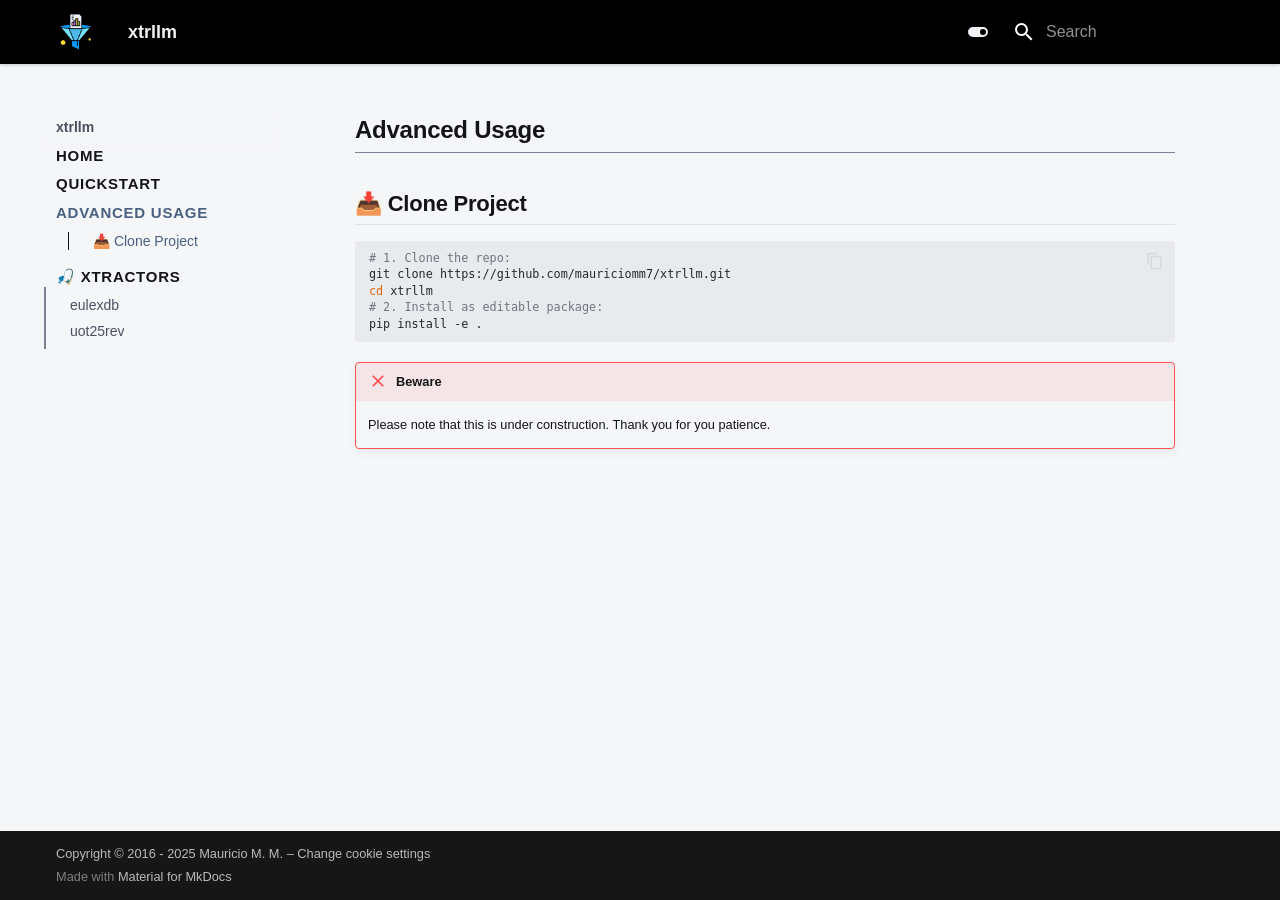
==== commit 1ef163f5: "Deployed ba17ebb with MkDocs version: 1.6.1" ====
--- a/advancedusage/index.html
+++ b/advancedusage/index.html
@@ -475,7 +475,7 @@
 </span><span id="__span-0-5"><a id="__codelineno-0-5" name="__codelineno-0-5" href="#__codelineno-0-5"></a>pip<span class="w"> </span>install<span class="w"> </span>-e<span class="w"> </span>.
 </span></code></pre></div>
 <div class="admonition failure">
-<p class="admonition-title">Failure</p>
+<p class="admonition-title">Beware</p>
 <p>Please note that this is under construction. Thank you for you patience.</p>
 </div>
 
